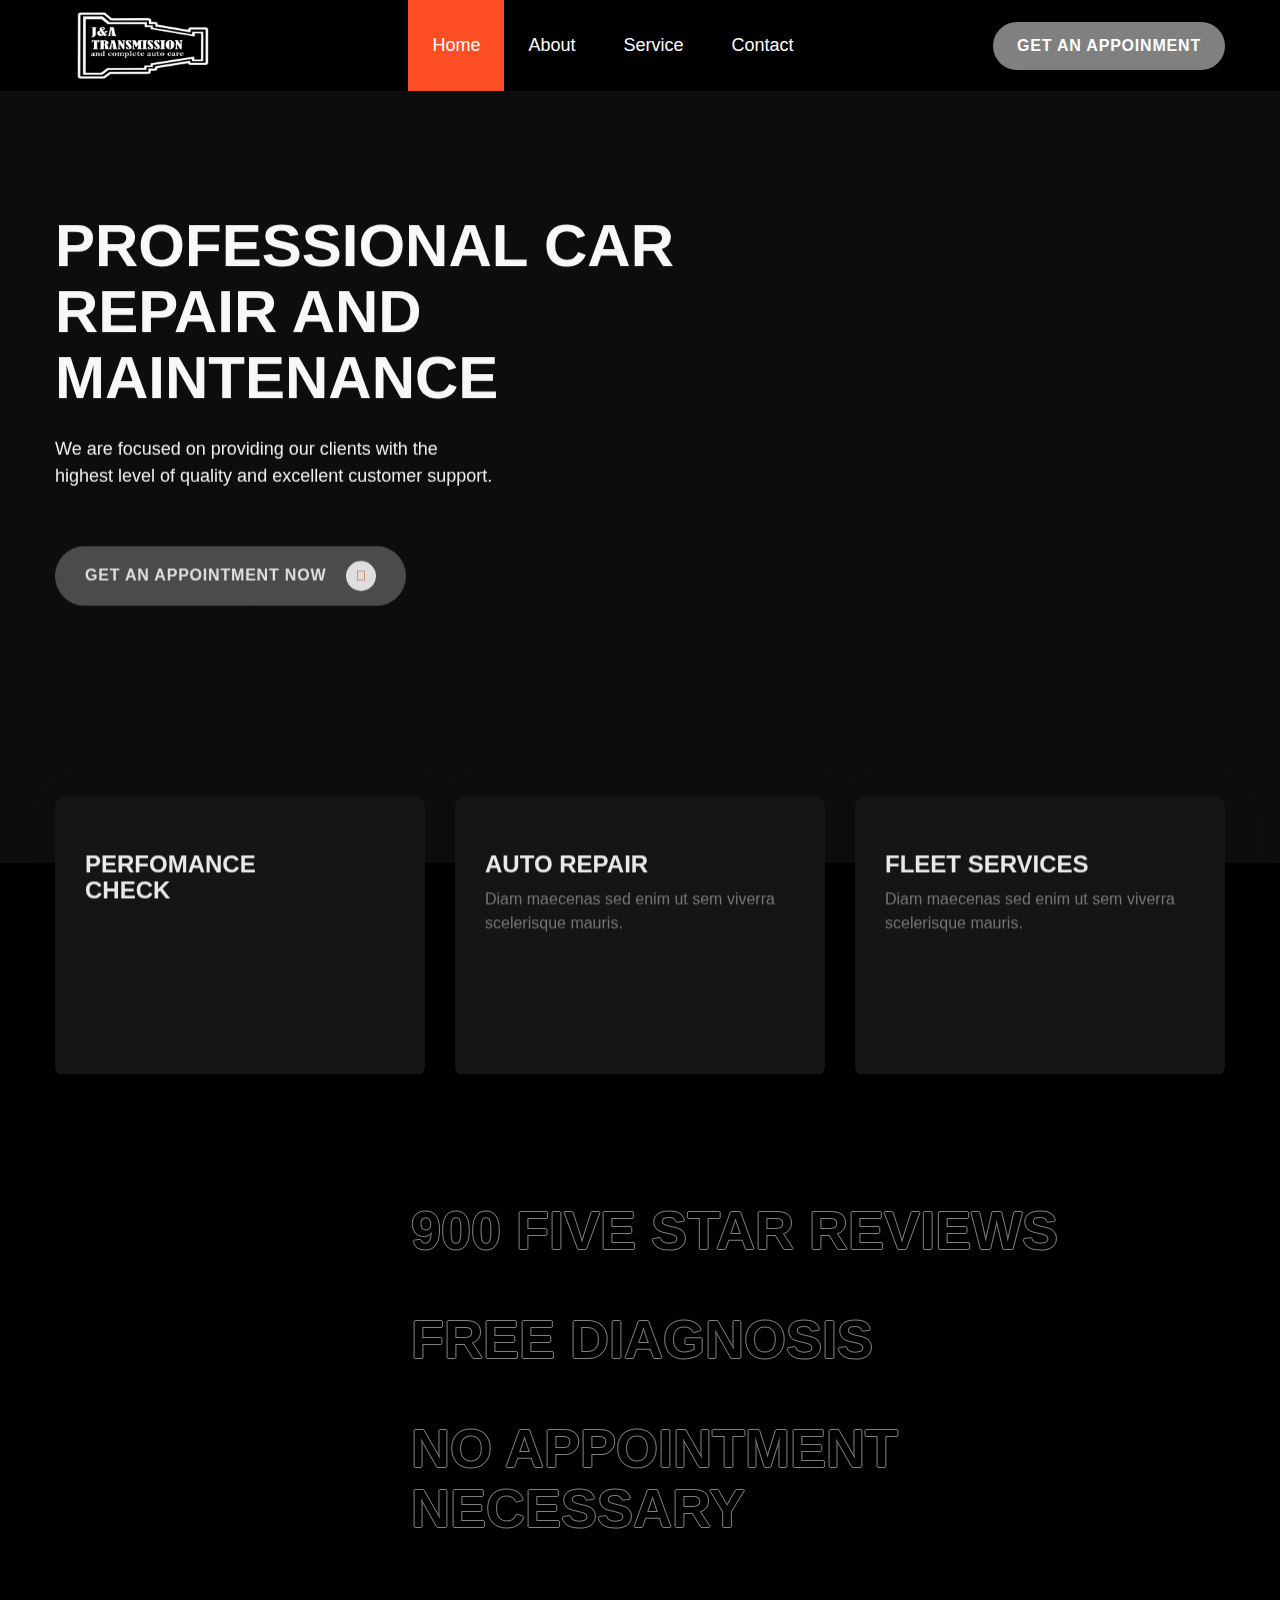
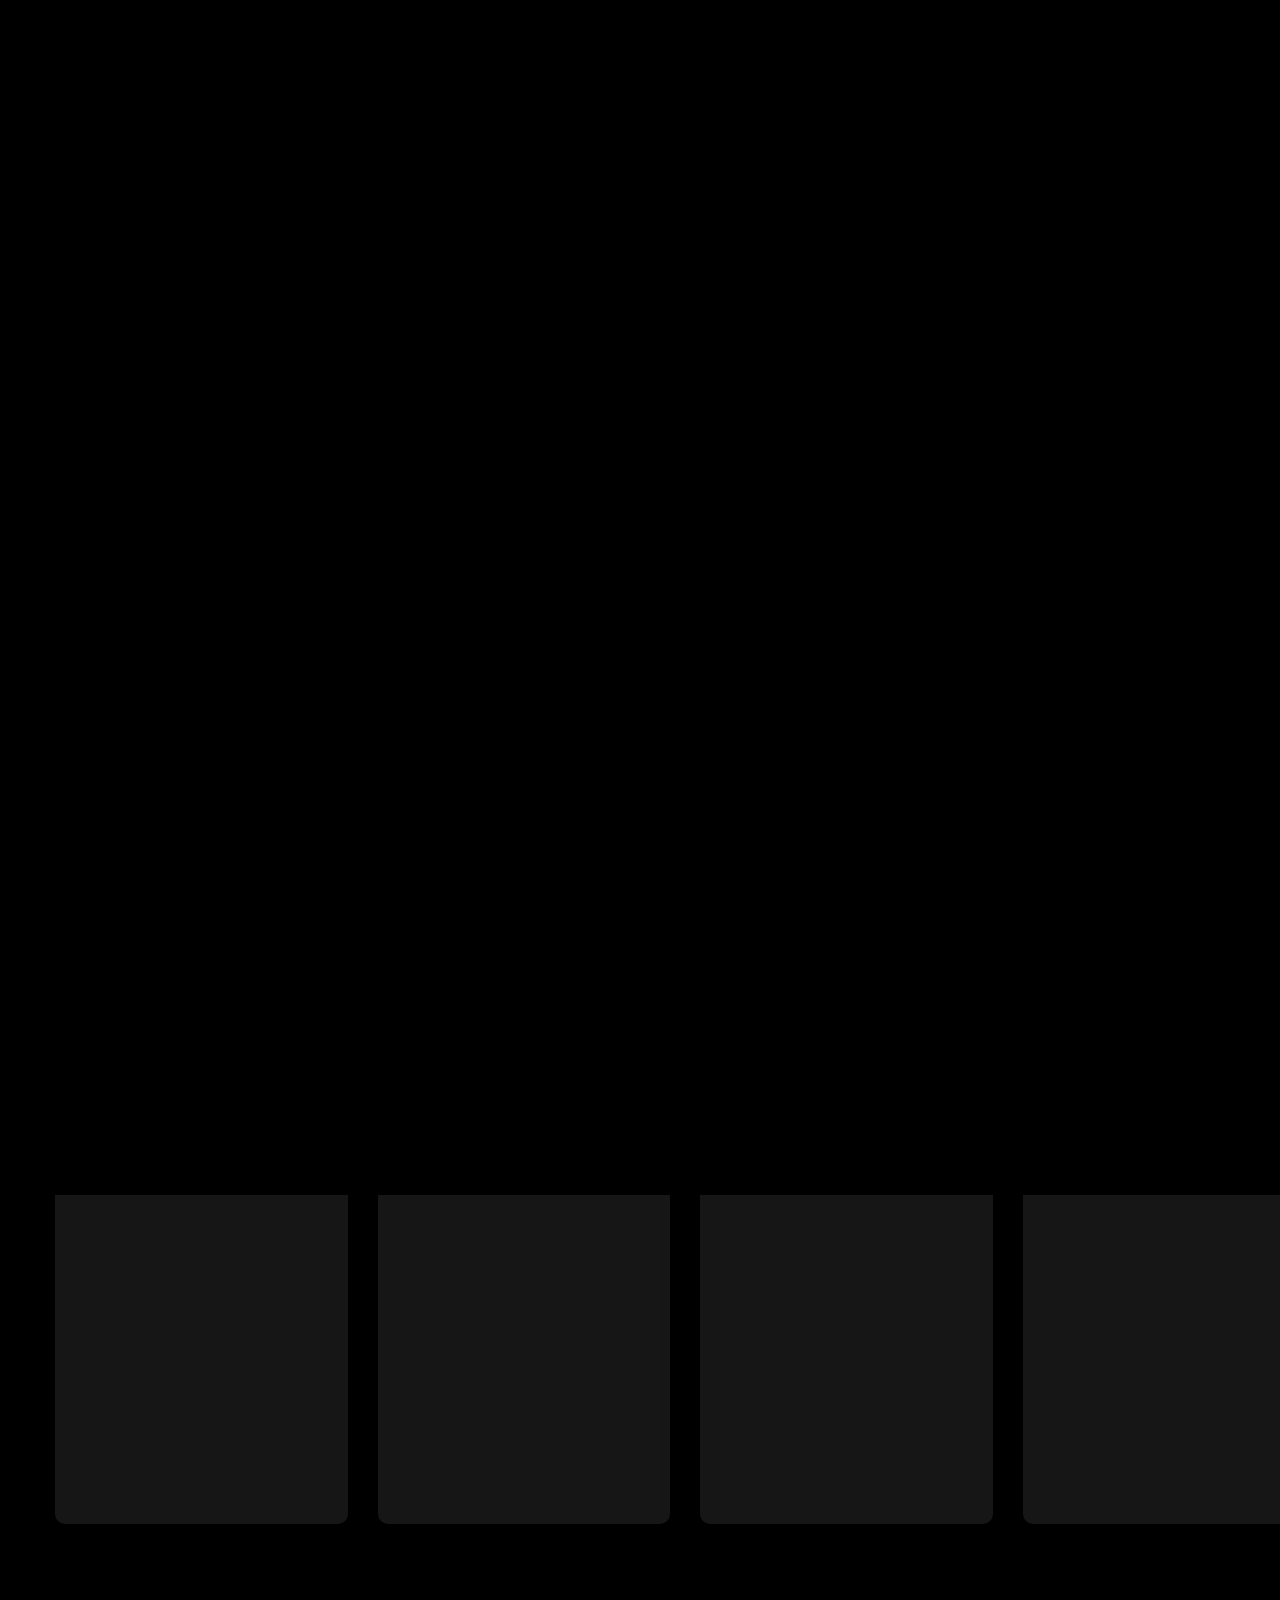
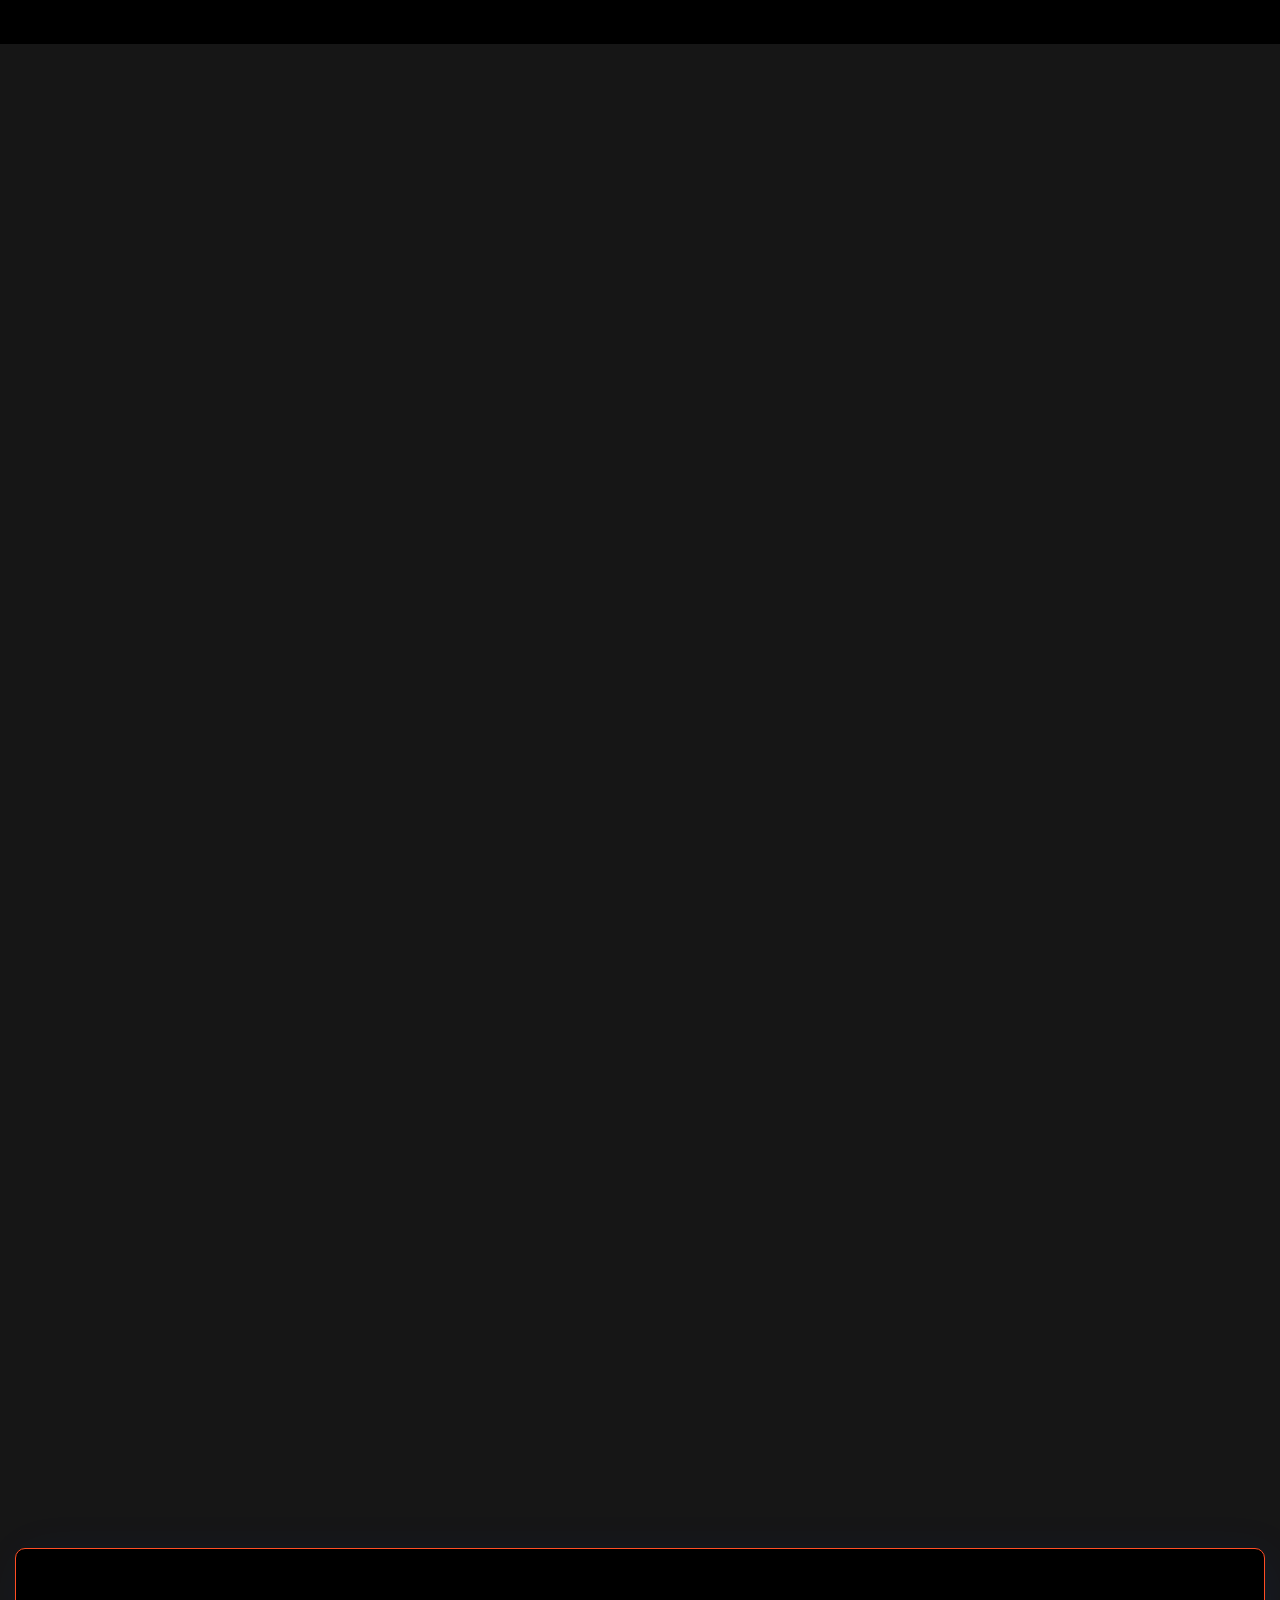
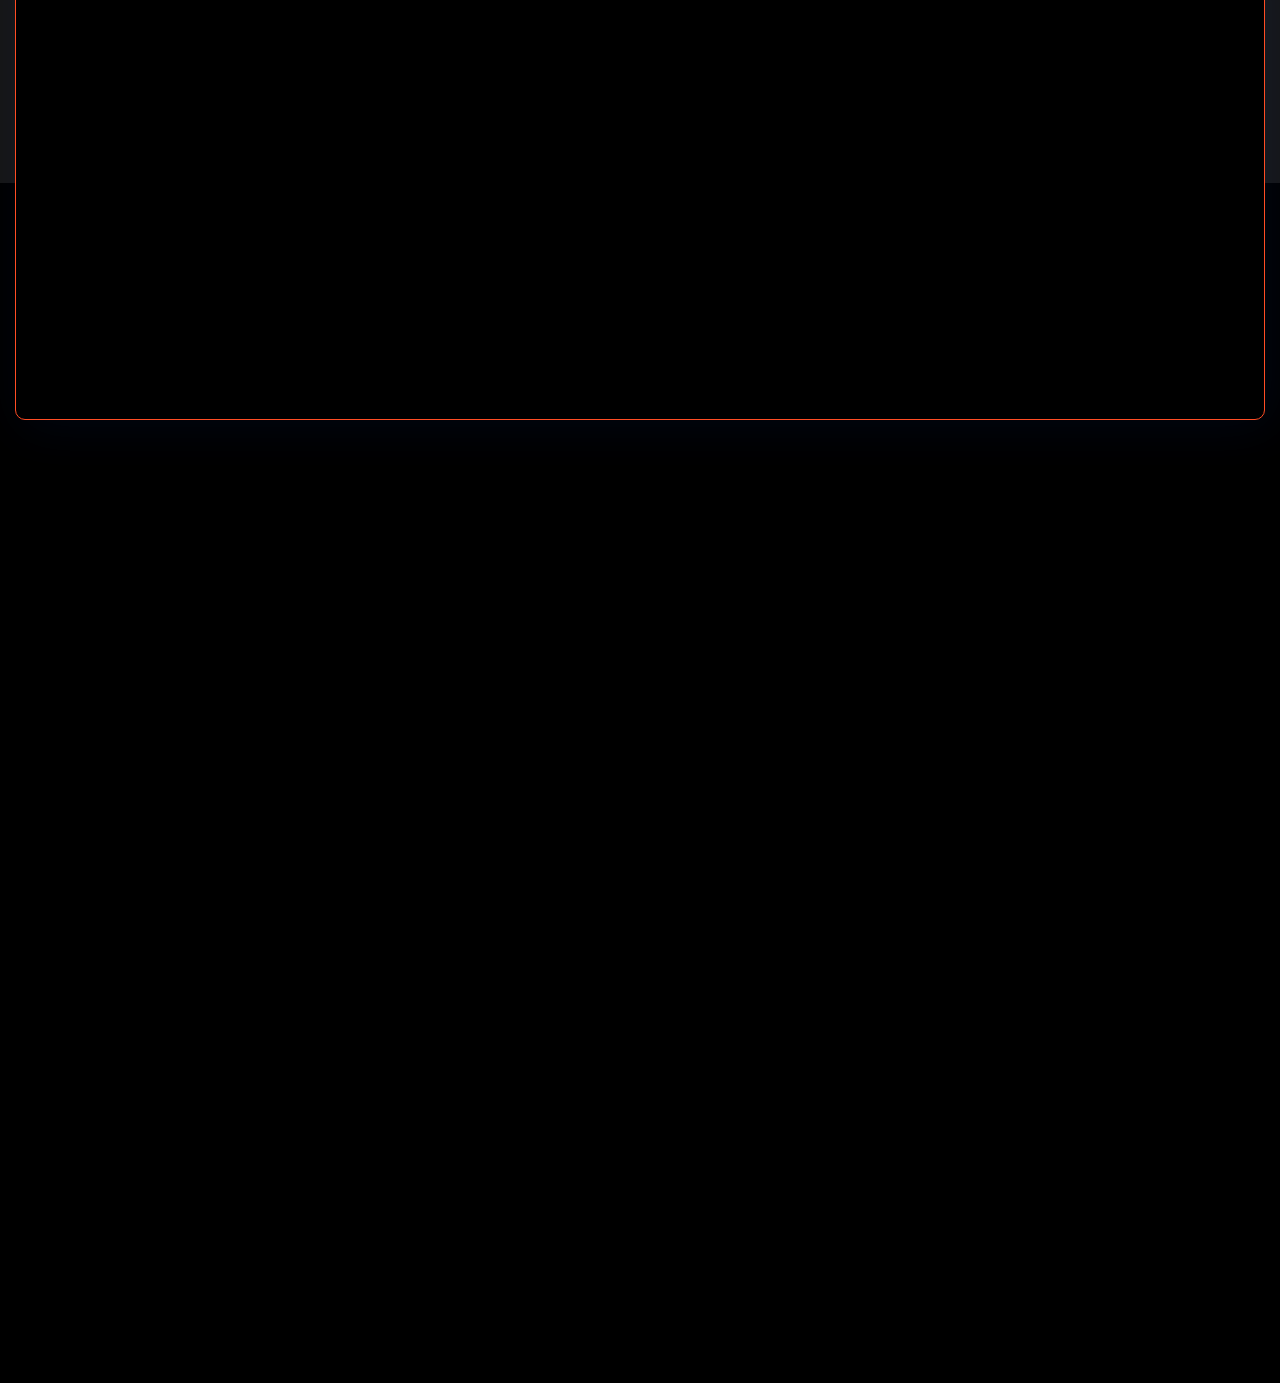
==== index.html @ e31f2f61 "Initial commit" ====
<!DOCTYPE html>

<html data-wf-domain="mechanic-128.webflow.io" data-wf-page="633148302ffcde6c1a5b7f27" data-wf-site="633148302ffcde12c15b7e7d" lang="en">

<head>
    <meta charset="utf-8" />
    <title>J and A Transmission - Your Trusted Auto Shop for Quality Service</title>
    <meta content="j and A Transmission - Your Trusted Auto Shop for Quality Service" property="og:title" />
    <meta content="j and A Transmission - Your Trusted Auto Shop for Quality Service" property="twitter:title" />
    <meta content="width=device-width, initial-scale=1" name="viewport" />

    <link href="assets/css/style.css" rel="stylesheet" type="text/css" />
    <link href="https://fonts.googleapis.com" rel="preconnect" />
    <link href="https://fonts.gstatic.com" rel="preconnect" crossorigin="anonymous" />
    <script src="https://ajax.googleapis.com/ajax/libs/webfont/1.6.26/webfont.js" type="text/javascript"></script>
    <script type="text/javascript">
        WebFont.load({
            google: {
                families: ["Lato:100,100italic,300,300italic,400,400italic,700,700italic,900,900italic", "Oxanium:regular,500,600,700", "Sarabun:regular,500,600,700"]
            }
        });

        
    </script>

    <link rel="shortcut icon" href="assets/img/fav.png" type="image/x-icon">

</head>

<body>
    <div data-animation="over-left" class="navbar-fixed w-nav" data-easing2="ease" data-easing="ease" data-collapse="medium" role="banner" data-no-scroll="1" data-duration="400" data-doc-height="1">
        <div class="nav-container w-container">
            <div class="nav-menu-wrapper"><a href="index.html" aria-current="page" class="brand w-nav-brand w--current"><img src="assets/img/logo.png" loading="lazy" alt="mechanic logo"/></a>
                <nav role="navigation" class="nav-menu w-nav-menu">
                    <div class="tablet-menu">
                      <a href="index.html" class="brand-tablet w-nav-brand"
                        ><img
                          src="assets/img/logo.png"
                          loading="lazy"
                       
                          alt="mechanic logo"
                      /></a>
                      <div class="close-menu-button w-nav-button">
                        <img
                          src="https://assets.website-files.com/633148302ffcde12c15b7e7d/6331aa40be54af5256b53874_Menu%20Close.svg"
                          loading="lazy"
                          alt=""
                          class="nav-close-icon"
                        />
                      </div>
                    </div>
                    <div class="menu-wrap">
                      <a href="index.html" aria-current="page" class="nav-link w-nav-link w--current">Home</a>
                      
                      <a
                        href="about-us.html"
                        
                        class="nav-link w-nav-link "
                        >About</a
                      >
        
                      <a
                      href="our-services.html"
                      
                      class="nav-link w-nav-link "
                      >Service</a
                    >
        
                    <a
                    href="contact-us.html"
                  
                    class="nav-link w-nav-link "
                    >Contact</a
                  >
                   
        
        
                    </div>
                  </nav>
                  <div class="div-block">
                    <div class="header-buttons-wrapper">
                      <a href="tel:(239)555-0108" class="header-number"
                        >(239) 555-0108</a
                      >
        
                      <a
                        href="contact-us.html"
                        class="secondary-button header-btn hidden-on-mobile w-inline-block"
                      >
                        <div>Get an appoinment</div>
                      </a>
                    </div>
    <div class="menu-button w-nav-button"><img src="https://assets.website-files.com/633148302ffcde12c15b7e7d/6331a7dd51d12063d65ac698_Burger%20Menu.svg" loading="lazy" height="16" alt="" class="image-burger" /></div>
    </div>
    </div>
    </div>
    </div>
    <div class="home-banner-section wf-section">
        <div class="base-container w-container">
            <div class="banner-title-wrapper">
                <h1 data-w-id="6c2a4d62-387b-b5e1-9cad-e17c6f21f711" style="opacity:0" class="home-banner-tittle">Professional car repair and maintenance</h1>
                <p data-w-id="c7e82fb2-78d7-215c-7e63-27b842f28f15" style="opacity:0" class="banner-description">We are focused on providing our clients with the highest level of quality and excellent customer support.</p>
                <div class="banner-button-wrap">
                    <a data-w-id="79960868-783d-0474-5d70-4efcbd2c572c" style="opacity:0" href="#" class="primary-button-white banner-button w-inline-block">
                        <div>Get an appointment now</div>
                        <div class="button-arrow-white">
                            <div></div>
                        </div>
                    </a>
                </div>
            </div>
            <div data-w-id="114e525b-5d74-1485-074f-67c610f82405" style="opacity:0" class="banner-logos-wrap"><img src="https://assets.website-files.com/633148302ffcde12c15b7e7d/63621795d095fc1ce9933bdb_automobile.svg" loading="lazy" alt="" class="car-logo" /><img src="https://assets.website-files.com/633148302ffcde12c15b7e7d/63621e66c0f84726b0bc3fbd_Car%20Services%20(1).svg"
                    loading="lazy" alt="" class="car-logo car-service" /><img src="https://assets.website-files.com/633148302ffcde12c15b7e7d/636222666780d4c8fa95ee4c_AutoCar%20Motive.svg" loading="lazy" alt="" class="car-logo" /><img src="https://assets.website-files.com/633148302ffcde12c15b7e7d/636223acc0f84757f3bc6ef4_Cars%20MOT.svg"
                    loading="lazy" alt="" class="car-logo" /></div>
        </div>
    </div>
    <div class="wf-section">
        <div class="base-container w-container">
            <div class="w-dyn-list">
                <div role="list" class="service-cards-wrapper w-dyn-items">
                    <div data-w-id="adeb8fb7-4f2a-33cb-96bd-c4ac4624ead6" style="opacity:0" role="listitem" class="service-card w-dyn-item"><img loading="lazy" style="opacity:0" data-w-id="3f3def7b-946c-508c-bc49-5bc6a1b00aa3" src="https://assets.website-files.com/633148302ffcde4d1f5b7e89/63358a9d94264ec1995d2b81_Perfomance%20Check.svg" alt="" class="service-icon" />
                        <h3
                            data-w-id="968f355e-30c6-5c5a-899a-5d94d226592c" style="opacity:0" class="service-card-title">Perfomance Check</h3>
                            <p data-w-id="3685d965-e57c-8918-9f13-9c71a4b300ab" style="opacity:0">Diam maecenas sed enim ut sem viverra scelerisque mauris.</p>
                            <div class="card-button-wrap">
                                <a data-w-id="7ef5d034-f5c5-7678-1a99-f98a23f4c946" style="opacity:0" href="our-services.html" class="primary-button-white w-inline-block">
                                    <div>Read More</div>
                                    <div class="button-arrow">
                                        <div></div>
                                    </div>
                                </a>
                            </div>
                    </div>
                    <div data-w-id="adeb8fb7-4f2a-33cb-96bd-c4ac4624ead6" style="opacity:0" role="listitem" class="service-card w-dyn-item"><img loading="lazy" style="opacity:0" data-w-id="3f3def7b-946c-508c-bc49-5bc6a1b00aa3" src="https://assets.website-files.com/633148302ffcde4d1f5b7e89/63358aba39acab6a3097e016_Auto%20Repair.svg" alt="" class="service-icon" />
                        <h3 data-w-id="968f355e-30c6-5c5a-899a-5d94d226592c"
                            style="opacity:0" class="service-card-title">Auto Repair</h3>
                        <p data-w-id="3685d965-e57c-8918-9f13-9c71a4b300ab" style="opacity:0">Diam maecenas sed enim ut sem viverra scelerisque mauris.</p>
                        <div class="card-button-wrap">
                            <a data-w-id="7ef5d034-f5c5-7678-1a99-f98a23f4c946" style="opacity:0" href="our-services.html" class="primary-button-white w-inline-block">
                                <div>Read More</div>
                                <div class="button-arrow">
                                    <div></div>
                                </div>
                            </a>
                        </div>
                    </div>
                    <div data-w-id="adeb8fb7-4f2a-33cb-96bd-c4ac4624ead6" style="opacity:0" role="listitem" class="service-card w-dyn-item"><img loading="lazy" style="opacity:0" data-w-id="3f3def7b-946c-508c-bc49-5bc6a1b00aa3" src="https://assets.website-files.com/633148302ffcde4d1f5b7e89/63358adeb0ef10dd74f56295_Fleet%20Services.svg" alt="" class="service-icon" />
                        <h3
                            data-w-id="968f355e-30c6-5c5a-899a-5d94d226592c" style="opacity:0" class="service-card-title">Fleet Services</h3>
                            <p data-w-id="3685d965-e57c-8918-9f13-9c71a4b300ab" style="opacity:0">Diam maecenas sed enim ut sem viverra scelerisque mauris.</p>
                            <div class="card-button-wrap">
                                <a data-w-id="7ef5d034-f5c5-7678-1a99-f98a23f4c946" style="opacity:0" href="our-services.html" class="primary-button-white w-inline-block">
                                    <div>Read More</div>
                                    <div class="button-arrow">
                                        <div></div>
                                    </div>
                                </a>
                            </div>
                    </div>
                </div>
            </div>
        </div>
    </div>
    <div class="section wf-section">
        <div class="base-container w-container">
            <div class="why-us-wrapper">
                <div class="why-us-content">
                    <div class="title-wrapper">
                        <h2 data-w-id="e311a632-419e-d889-27e9-792c5bb8f890" style="opacity:0">Why us?</h2>
                        <p data-w-id="f0da71b6-b920-861c-f248-19627dc3cfc4" style="opacity:0" class="paragraph-large">All Mechanic 128 workshops employ the latest test techniques and digital information systems. This ideal combination ensures systematic vehicle diagnosis and qualified repair work.</p>
                    </div>
                    <a data-w-id="94c7fa44-0edb-1263-c1a1-30ab07b6d3a5" style="opacity:0" href="about.html" class="primary-button w-inline-block">
                        <div>View More</div>
                        <div class="button-arrow">
                            <div></div>
                        </div>
                    </a>
                </div>
                <div class="why-us-text">
                    <div data-hover="false" data-delay="0" class="home-dropdown w-dropdown">
                        <div class="dropdown-toggle w-dropdown-toggle">
                            <div class="hidden w-icon-dropdown-toggle"></div>
                            <div class="dropdown-text">900 Five Star Reviews</div>
                        </div>
                        <nav class="dropdown-list w-dropdown-list">
                            <p data-w-id="4f0be653-cf50-55cf-e4fb-565e1fa3849a" style="opacity:0" class="paragraph-large mt-20">Our auto shop technicians are dedicated to helping you get back on the road. Zero risks with warranty. Get fair and transparent estimates!</p>
                        </nav>
                    </div>
                    <div data-hover="false" data-delay="0" class="home-dropdown w-dropdown">
                        <div class="dropdown-toggle w-dropdown-toggle">
                            <div class="hidden w-icon-dropdown-toggle"></div>
                            <div class="dropdown-text">Free Diagnosis</div>
                        </div>
                        <nav class="dropdown-list w-dropdown-list">
                            <p data-w-id="ff4181dc-6a9f-74e3-61c7-aa326e8d3a12" style="opacity:0" class="paragraph-large mt-20">Regular quality checks make sure our standards are maintained. These form the basis for our efforts to carry on improving – with particular emphasis on training and qualifications.</p>
                        </nav>
                    </div>
                    <div data-hover="false" data-delay="0" class="home-dropdown w-dropdown">
                        <div class="dropdown-toggle w-dropdown-toggle">
                            <div class="hidden w-icon-dropdown-toggle"></div>
                            <div class="dropdown-text">No Appointment Necessary</div>
                        </div>
                        <nav class="dropdown-list w-dropdown-list">
                            <p data-w-id="3f482d63-b1c1-dc96-7864-6ae98b33345a" style="opacity:0" class="paragraph-large mt-20">Enjoy the benefits of quick, precise fault diagnosis.</p>
                        </nav>
                    </div>
                </div>
            </div>
        </div>
    </div>
    <div class="wf-section">
        <div class="base-container w-container">
            <div class="home-video-container">
                <a href="#" data-w-id="5d4308b4-2e20-cb2a-6c28-deec8a4f6370" style="opacity:0" class="home-video-wrapper w-inline-block w-lightbox">
                    <div class="play-button-icon"></div>
                    <div class="play-button"></div>
                    <div class="play-button-hover"></div>
                    <script type="application/json" class="w-json">
                        {
                            "items": [{
                                "url": "https://www.youtube.com/watch?v=KGg5cIjHQiw",
                                "originalUrl": "https://www.youtube.com/watch?v=KGg5cIjHQiw",
                                "width": 940,
                                "height": 528,
                                "thumbnailUrl": "https://i.ytimg.com/vi/KGg5cIjHQiw/hqdefault.jpg",
                                "html": "<iframe class=\"embedly-embed\" src=\"//cdn.embedly.com/widgets/media.html?src=https%3A%2F%2Fwww.youtube.com%2Fembed%2FKGg5cIjHQiw%3Ffeature%3Doembed&display_name=YouTube&url=https%3A%2F%2Fwww.youtube.com%2Fwatch%3Fv%3DKGg5cIjHQiw&image=https%3A%2F%2Fi.ytimg.com%2Fvi%2FKGg5cIjHQiw%2Fhqdefault.jpg&key=96f1f04c5f4143bcb0f2e68c87d65feb&type=text%2Fhtml&schema=youtube\" width=\"940\" height=\"528\" scrolling=\"no\" title=\"YouTube embed\" frameborder=\"0\" allow=\"autoplay; fullscreen\" allowfullscreen=\"true\"></iframe>",
                                "type": "video"
                            }],
                            "group": ""
                        }
                    </script>
                </a>
            </div>
        </div>
    </div>
    <div class="section wf-section">
        <div class="base-container w-container">
            <h2 data-w-id="af2defce-db0b-cbb0-d3c6-3a59f55bc83c" style="opacity:0" class="text-center">Services</h2>
            <div class="service-numbers-list">
                <div class="service-number-item">
                    <div data-w-id="9aceab95-e471-5e85-2990-97ae504db7e0" style="opacity:0" class="service-number">
                        <h3 class="circle-number">1</h3>
                        <div class="number-circle big"></div>
                        <div class="number-circle medium"></div>
                        <div class="number-circle"></div>
                    </div>
                    <div class="service-number-text">
                        <h3 data-w-id="abe2a5f5-e511-2d2e-5f77-cb4e7898c75b" style="opacity:0" class="primary-text">Inspection</h3>
                        <p data-w-id="e425feff-732f-d97f-db6c-84ad8ad94166" style="opacity:0" class="service-number-paragraph">We can provide professional servicing and maintenance work with no loss of manufacturer warranty coverage. </p>
                    </div>
                </div>
                <div class="service-number-item">
                    <div data-w-id="968acfc6-08c1-9c5c-d8cd-8f7af06a483b" style="opacity:0" class="service-number">
                        <h3 class="circle-number">2</h3>
                        <div class="number-circle big"></div>
                        <div class="number-circle medium"></div>
                        <div class="number-circle"></div>
                    </div>
                    <div class="service-number-text">
                        <h3 data-w-id="968acfc6-08c1-9c5c-d8cd-8f7af06a4842" style="opacity:0" class="primary-text">Diagnostic</h3>
                        <p data-w-id="968acfc6-08c1-9c5c-d8cd-8f7af06a4844" style="opacity:0" class="service-number-paragraph">A computerized car diagnostic check from Mechanic 128 will give you a true picture of how your vehicle is running.</p>
                    </div>
                </div>
                <div class="service-number-item">
                    <div data-w-id="0419bf4e-a6d2-5c73-1947-a7d244397ae6" style="opacity:0" class="service-number">
                        <h3 class="circle-number">3</h3>
                        <div class="number-circle big"></div>
                        <div class="number-circle medium"></div>
                        <div class="number-circle"></div>
                    </div>
                    <div class="service-number-text">
                        <h3 data-w-id="0419bf4e-a6d2-5c73-1947-a7d244397aed" style="opacity:0" class="primary-text">Upgrades</h3>
                        <p data-w-id="0419bf4e-a6d2-5c73-1947-a7d244397aef" style="opacity:0" class="service-number-paragraph">Rather than sending your car for a basic service, ask Mechanic 128 for a thorough multi-point check and upgrade your car.</p>
                    </div>
                </div><img src="https://assets.website-files.com/633148302ffcde12c15b7e7d/6332c9cbc0d39411d485cc51_Dashed%20Line.svg" loading="lazy" alt="" class="dashed-line-left" /><img src="https://assets.website-files.com/633148302ffcde12c15b7e7d/6332c9cbc0d39411d485cc51_Dashed%20Line.svg"
                    loading="lazy" alt="" class="dashed-line-right" /></div>
            <div class="w-dyn-list">
                <div role="list" class="services-list w-dyn-items">
                    <div role="listitem" class="home-service-item w-dyn-item"><a href="/services/schedule" class="w-inline-block"><img style="opacity:0" loading="lazy" width="549" src="https://assets.website-files.com/633148302ffcde4d1f5b7e89/6332ebc86a45eb5f1ffe2b8e_Schedule.jpg" data-w-id="b65da2a9-7140-a7cb-7198-01f02425fe43" alt="Schedule" class="service-image"/></a>
                        <div
                            class="service-content">
                            <a href="/services/schedule" class="service-heading-link w-inline-block">
                                <h3 data-w-id="fd07b448-4ba3-d958-34f6-dcf483a23f72" style="opacity:0" class="service-heading">Schedule</h3>
                            </a>
                            <p data-w-id="37c3159f-dded-8a15-05f0-a0f60e8775cc" style="opacity:0" class="mt-10">Diam maecenas sed enim ut sem viverra scelerisque mauris.</p><a data-w-id="630fa6aa-b910-1964-c1fb-7411f54115ea" style="opacity:0" href="/services/schedule" class="service-link">Learn more</a></div>
                </div>
                <div role="listitem" class="home-service-item w-dyn-item"><a href="/services/engine" class="w-inline-block"><img style="opacity:0" loading="lazy" width="549" src="https://assets.website-files.com/633148302ffcde4d1f5b7e89/6332ec479245574d732d75df_Engine.jpg" data-w-id="b65da2a9-7140-a7cb-7198-01f02425fe43" alt="Engine" class="service-image"/></a>
                    <div
                        class="service-content">
                        <a href="/services/engine" class="service-heading-link w-inline-block">
                            <h3 data-w-id="fd07b448-4ba3-d958-34f6-dcf483a23f72" style="opacity:0" class="service-heading">Engine</h3>
                        </a>
                        <p data-w-id="37c3159f-dded-8a15-05f0-a0f60e8775cc" style="opacity:0" class="mt-10">Diam maecenas sed enim ut sem viverra scelerisque mauris.</p><a data-w-id="630fa6aa-b910-1964-c1fb-7411f54115ea" style="opacity:0" href="/services/engine" class="service-link">Learn more</a></div>
            </div>
            <div role="listitem" class="home-service-item w-dyn-item"><a href="/services/painting" class="w-inline-block"><img style="opacity:0" loading="lazy" width="549" src="https://assets.website-files.com/633148302ffcde4d1f5b7e89/6332ed2b95edae79e6238064_Painting.jpg" data-w-id="b65da2a9-7140-a7cb-7198-01f02425fe43" alt="Painting" class="service-image"/></a>
                <div
                    class="service-content">
                    <a href="/services/painting" class="service-heading-link w-inline-block">
                        <h3 data-w-id="fd07b448-4ba3-d958-34f6-dcf483a23f72" style="opacity:0" class="service-heading">Painting</h3>
                    </a>
                    <p data-w-id="37c3159f-dded-8a15-05f0-a0f60e8775cc" style="opacity:0" class="mt-10">Diam maecenas sed enim ut sem viverra scelerisque mauris.</p><a data-w-id="630fa6aa-b910-1964-c1fb-7411f54115ea" style="opacity:0" href="/services/painting" class="service-link">Learn more</a></div>
        </div>
        <div role="listitem" class="home-service-item w-dyn-item"><a href="/services/detailing" class="w-inline-block"><img style="opacity:0" loading="lazy" width="549" src="https://assets.website-files.com/633148302ffcde4d1f5b7e89/6332ed5f9ed4f5ec134e19fa_Detailing.jpg" data-w-id="b65da2a9-7140-a7cb-7198-01f02425fe43" alt="Detailing" class="service-image"/></a>
            <div
                class="service-content">
                <a href="/services/detailing" class="service-heading-link w-inline-block">
                    <h3 data-w-id="fd07b448-4ba3-d958-34f6-dcf483a23f72" style="opacity:0" class="service-heading">Detailing</h3>
                </a>
                <p data-w-id="37c3159f-dded-8a15-05f0-a0f60e8775cc" style="opacity:0" class="mt-10">Diam maecenas sed enim ut sem viverra scelerisque mauris.</p><a data-w-id="630fa6aa-b910-1964-c1fb-7411f54115ea" style="opacity:0" href="/services/detailing" class="service-link">Learn more</a></div>
    </div>
    </div>
    </div>
    </div>
    </div>
    <div class="section dark-background wf-section">
        <div class="base-container w-container">
            <div class="home-faq-wrapper">
                <div class="home-faq-content">
                    <div class="banner-title-wrapper">
                        <h2 data-w-id="b295b266-2ea3-7c1a-8c69-cce3578d1498" style="opacity:0">FAQ’S &amp; News</h2>
                        <p data-w-id="08f16ed8-cedd-01c1-faba-997a340fbefe" style="opacity:0" class="paragraph-large text-white">Customer satisfaction is the measure of our success. Our unique service promises mean a commitment to finding the best possible solution to any problem.</p>
                    </div><img src="https://assets.website-files.com/633148302ffcde12c15b7e7d/6332f2a4fe46ca5359f0b0da_Retro%20Car.jpg" loading="lazy" width="780" style="opacity:0" data-w-id="9f294a1d-9af0-a965-992c-d332fe853a61" alt="retro car" class="faq-image"
                    /></div>
                <div class="accordion-wrap-one-column">
                    <div data-hover="false" data-delay="0" data-w-id="4cdc1a4e-1736-f5d6-31ac-92ac815d49c6" style="opacity:0" class="accordion-item w-dropdown">
                        <div class="accordion-toggle w-dropdown-toggle">
                            <h3 style="color:rgb(255,255,255)" class="accordion-title">How long will it take to fix my car?</h3>
                            <div style="color:rgb(255,255,255);-webkit-transform:translate3d(0, 0, 0) scale3d(1, 1, 1) rotateX(null) rotateY(null) rotateZ(0deg) skew(0, 0);-moz-transform:translate3d(0, 0, 0) scale3d(1, 1, 1) rotateX(null) rotateY(null) rotateZ(0deg) skew(0, 0);-ms-transform:translate3d(0, 0, 0) scale3d(1, 1, 1) rotateX(null) rotateY(null) rotateZ(0deg) skew(0, 0);transform:translate3d(0, 0, 0) scale3d(1, 1, 1) rotateX(null) rotateY(null) rotateZ(0deg) skew(0, 0);transform-style:preserve-3d"
                                class="accordion-icon"></div>
                        </div>
                        <nav style="height:0px" class="accordion-list w-dropdown-list">
                            <p class="accordion-list-content">Your car might need service for a multitude of reasons from any assortment of low fluids, worn brake linings, or component malfunctions. Depending on what the issue is, it could be fixed in a day or take over 1 week for a major
                                job. Once we diagnose your car, we will be able to give you a better estimate for how long the repair will take.</p>
                        </nav>
                    </div>
                    <div data-hover="false" data-delay="0" data-w-id="4cdc1a4e-1736-f5d6-31ac-92ac815d49cf" style="opacity:0" class="accordion-item w-dropdown">
                        <div class="accordion-toggle w-dropdown-toggle">
                            <h3 style="color:rgb(255,255,255)" class="accordion-title">Do I need to make an appointment?</h3>
                            <div style="color:rgb(255,255,255);-webkit-transform:translate3d(0, 0, 0) scale3d(1, 1, 1) rotateX(null) rotateY(null) rotateZ(0deg) skew(0, 0);-moz-transform:translate3d(0, 0, 0) scale3d(1, 1, 1) rotateX(null) rotateY(null) rotateZ(0deg) skew(0, 0);-ms-transform:translate3d(0, 0, 0) scale3d(1, 1, 1) rotateX(null) rotateY(null) rotateZ(0deg) skew(0, 0);transform:translate3d(0, 0, 0) scale3d(1, 1, 1) rotateX(null) rotateY(null) rotateZ(0deg) skew(0, 0);transform-style:preserve-3d"
                                class="accordion-icon"></div>
                        </div>
                        <nav style="height:0px" class="accordion-list w-dropdown-list">
                            <p class="accordion-list-content">It is highly recommended that you make an appointment. We are an independent auto repair center and we pride ourselves on our quality work and stellar reviews. We might be completely booked and not be able to get to your car
                                right away. For that reason, we recommend making an appointment or calling ahead.</p>
                        </nav>
                    </div>
                    <div data-hover="false" data-delay="0" data-w-id="4cdc1a4e-1736-f5d6-31ac-92ac815d49d8" style="opacity:0" class="accordion-item w-dropdown">
                        <div class="accordion-toggle w-dropdown-toggle">
                            <h3 style="color:rgb(255,255,255)" class="accordion-title">Do you have a warranty?</h3>
                            <div style="color:rgb(255,255,255);-webkit-transform:translate3d(0, 0, 0) scale3d(1, 1, 1) rotateX(null) rotateY(null) rotateZ(0deg) skew(0, 0);-moz-transform:translate3d(0, 0, 0) scale3d(1, 1, 1) rotateX(null) rotateY(null) rotateZ(0deg) skew(0, 0);-ms-transform:translate3d(0, 0, 0) scale3d(1, 1, 1) rotateX(null) rotateY(null) rotateZ(0deg) skew(0, 0);transform:translate3d(0, 0, 0) scale3d(1, 1, 1) rotateX(null) rotateY(null) rotateZ(0deg) skew(0, 0);transform-style:preserve-3d"
                                class="accordion-icon"></div>
                        </div>
                        <nav style="height:0px" class="accordion-list w-dropdown-list">
                            <p class="accordion-list-content">Yes, we certainly do. Our warranty is 2 years or 24,000 miles and covers you nationwide! We are proud to stand behind our work.</p>
                        </nav>
                    </div>
                    <div data-hover="false" data-delay="0" data-w-id="4cdc1a4e-1736-f5d6-31ac-92ac815d49e1" style="opacity:0" class="accordion-item w-dropdown">
                        <div class="accordion-toggle w-dropdown-toggle">
                            <h3 style="color:rgb(255,255,255)" class="accordion-title">Do you do complete auto restorations?</h3>
                            <div style="color:rgb(255,255,255);-webkit-transform:translate3d(0, 0, 0) scale3d(1, 1, 1) rotateX(null) rotateY(null) rotateZ(0deg) skew(0, 0);-moz-transform:translate3d(0, 0, 0) scale3d(1, 1, 1) rotateX(null) rotateY(null) rotateZ(0deg) skew(0, 0);-ms-transform:translate3d(0, 0, 0) scale3d(1, 1, 1) rotateX(null) rotateY(null) rotateZ(0deg) skew(0, 0);transform:translate3d(0, 0, 0) scale3d(1, 1, 1) rotateX(null) rotateY(null) rotateZ(0deg) skew(0, 0);transform-style:preserve-3d"
                                class="accordion-icon"></div>
                        </div>
                        <nav style="height:0px" class="accordion-list w-dropdown-list">
                            <p class="accordion-list-content">Yes, we have a complete body shop and do restore classic and vintage cars. Contact us to tell us about your project car today!</p>
                        </nav>
                    </div>
                    <div data-hover="false" data-delay="0" data-w-id="cabcce68-b339-b627-1836-0835d5998687" style="opacity:0" class="accordion-item last-faq w-dropdown">
                        <div class="accordion-toggle w-dropdown-toggle">
                            <h3 style="color:rgb(255,255,255)" class="accordion-title">Can you do a full technical inspection of the car?</h3>
                            <div style="color:rgb(255,255,255);-webkit-transform:translate3d(0, 0, 0) scale3d(1, 1, 1) rotateX(null) rotateY(null) rotateZ(0deg) skew(0, 0);-moz-transform:translate3d(0, 0, 0) scale3d(1, 1, 1) rotateX(null) rotateY(null) rotateZ(0deg) skew(0, 0);-ms-transform:translate3d(0, 0, 0) scale3d(1, 1, 1) rotateX(null) rotateY(null) rotateZ(0deg) skew(0, 0);transform:translate3d(0, 0, 0) scale3d(1, 1, 1) rotateX(null) rotateY(null) rotateZ(0deg) skew(0, 0);transform-style:preserve-3d"
                                class="accordion-icon"></div>
                        </div>
                        <nav style="height:0px" class="accordion-list w-dropdown-list">
                            <p class="accordion-list-content">Yes, you can get a full MOT with us, you don&#x27;t even need to worry about additional purchases, as you can buy all MOT materials in our store</p>
                        </nav>
                    </div>
                </div>
            </div>
        </div>
    </div>
    <div class="team-section wf-section">
        <div class="base-container w-container">
            <h2 data-w-id="daf65ea3-7921-12a0-8438-42cef1ecc979" style="opacity:0">Meet our specialists</h2>
            <div class="team-wrapper">
                <div class="team-member"><img class="team-image" src="https://assets.website-files.com/633148302ffcde12c15b7e7d/634024578fad3649f5625ec6_BROOKLYN%20SIMMONS.jpg" width="575" alt="Brooklyn" style="opacity:0" sizes="(max-width: 767px) 94vw, (max-width: 991px) 46vw, (max-width: 1279px) 22vw, 270px"
                        data-w-id="990fb9c4-04fb-9324-bed9-9356e73320de" loading="lazy" srcset="https://assets.website-files.com/633148302ffcde12c15b7e7d/634024578fad3649f5625ec6_BROOKLYN%20SIMMONS-p-500.jpg 500w, https://assets.website-files.com/633148302ffcde12c15b7e7d/634024578fad3649f5625ec6_BROOKLYN%20SIMMONS.jpg 800w"
                    />
                    <h3 data-w-id="6ff4ecd7-6581-6f2b-71bb-9fbead8ef4b0" style="opacity:0" class="team-name">Brooklyn Simmons</h3>
                    <p data-w-id="9b3f987a-c7d7-a031-37bc-f41e45ecd79f" style="opacity:0" class="team-position">Founder of Carly</p>
                </div>
                <div class="team-member"><img class="team-image" src="https://assets.website-files.com/633148302ffcde12c15b7e7d/63401e95fdbdb4310cbeceac_GUY%20HAWKINS.jpg" width="617" alt="Guy" style="opacity:0" sizes="(max-width: 767px) 94vw, (max-width: 991px) 46vw, (max-width: 1279px) 22vw, 270px"
                        data-w-id="dc19c384-7337-2686-03dc-9bb07fbdabf8" loading="lazy" srcset="https://assets.website-files.com/633148302ffcde12c15b7e7d/63401e95fdbdb4310cbeceac_GUY%20HAWKINS-p-500.jpg 500w, https://assets.website-files.com/633148302ffcde12c15b7e7d/63401e95fdbdb4310cbeceac_GUY%20HAWKINS.jpg 1000w"
                    />
                    <h3 data-w-id="dc19c384-7337-2686-03dc-9bb07fbdabf9" style="opacity:0" class="team-name">Guy Hawkins</h3>
                    <p data-w-id="dc19c384-7337-2686-03dc-9bb07fbdabfb" style="opacity:0" class="team-position">Main Mechanic</p>
                </div>
                <div class="team-member"><img src="https://assets.website-files.com/633148302ffcde12c15b7e7d/634023534bbe083c9b6241eb_ROBERT%20FOX.jpg" loading="lazy" width="586" style="opacity:0" data-w-id="5992544b-a93a-6612-2923-ed5d76a166f2" alt="robert" class="team-image"
                    />
                    <h3 data-w-id="5992544b-a93a-6612-2923-ed5d76a166f3" style="opacity:0" class="team-name">Robert Fox</h3>
                    <p data-w-id="5992544b-a93a-6612-2923-ed5d76a166f5" style="opacity:0" class="team-position">Mechanic</p>
                </div>
                <div class="team-member"><img class="team-image" src="https://assets.website-files.com/633148302ffcde12c15b7e7d/63401a6bb2c39e0fe0efe46e_Jacob%20Jones.jpg" width="617" alt="Jacob" style="opacity:0" sizes="(max-width: 767px) 94vw, (max-width: 991px) 46vw, (max-width: 1279px) 22vw, 270px"
                        data-w-id="81c7cfdf-782c-44ac-5c10-eecf99a769ea" loading="lazy" srcset="https://assets.website-files.com/633148302ffcde12c15b7e7d/63401a6bb2c39e0fe0efe46e_Jacob%20Jones-p-500.jpg 500w, https://assets.website-files.com/633148302ffcde12c15b7e7d/63401a6bb2c39e0fe0efe46e_Jacob%20Jones.jpg 1000w"
                    />
                    <h3 data-w-id="81c7cfdf-782c-44ac-5c10-eecf99a769eb" style="opacity:0" class="team-name">Jacob Jones</h3>
                    <p data-w-id="81c7cfdf-782c-44ac-5c10-eecf99a769ed" style="opacity:0" class="team-position">Mechanic</p>
                </div>
            </div>
        </div>
    </div>
    <div class="wf-section">
        <div class="testimonials-container w-container">
            <div data-delay="4000" data-animation="cross" class="testimonials-slider home w-slider" data-autoplay="false" data-easing="ease" data-hide-arrows="false" data-disable-swipe="false" data-autoplay-limit="0" data-nav-spacing="3" data-duration="500"
                data-infinite="true">
                <div class="w-slider-mask">
                    <div class="testimonials-slide-item w-slide">
                        <div class="testimonial-slide-container">
                            <div class="slider-image-container"><img src="https://assets.website-files.com/633148302ffcde12c15b7e7d/6333e721112be70f791cad9b_Kristin%20Watson.jpg" loading="lazy" height="" style="opacity:0" data-w-id="8259b0bd-5a2a-583f-78a0-76a9c6e35af2" alt="man" class="home-3-slide-image"
                                /></div>
                            <div class="slider-content-container">
                                <h2 data-w-id="8259b0bd-5a2a-583f-78a0-76a9c6e35af4" style="opacity:0">What Our customers say</h2>
                                <p data-w-id="8259b0bd-5a2a-583f-78a0-76a9c6e35af6" style="opacity:0" class="testimonial">It’s such a pleasure dealing with them. Everything is so convenient. They do the job efficiently, and timely, and charge exactly what they said they would. I stopped going to the dealership because I never got such good
                                    service from them. I was very happy with the work completed by Mechanic 128.</p>
                                <div class="slider-testimonials-author">
                                    <h3 data-w-id="ac0da211-dcfc-9493-3e9c-95f8bd1d60cc" style="opacity:0" class="primary-text">Kristin Watson</h3>
                                    <p data-w-id="6c99da93-e518-b15b-b482-22e2c8dfa170" style="opacity:0">F1 Racer</p>
                                </div>
                            </div>
                        </div>
                    </div>
                    <div class="testimonials-slide-item w-slide">
                        <div class="testimonial-slide-container">
                            <div class="slider-image-container"><img src="https://assets.website-files.com/633148302ffcde12c15b7e7d/6333e9386e0fe8f121b8771e_Brandon%20Renzo.jpg" loading="lazy" height="" alt="man" class="home-3-slide-image" /></div>
                            <div class="slider-content-container">
                                <h2>What Our customers say</h2>
                                <p class="testimonial">“Lorem ipsum dolor sit amet, consectetur adipiscing elit. Donec sed ornare nunc tellus fermentum, amet curabitur lacus. Sit aenean vitae pellentesque consectetur condimentum lorem aliquam lacus vulputate. Integer facilisi
                                    amet turpis velit aliquet gravida odio. Dolor vitae, eget non tortor. Cras justo volutpat hendrerit vel tortor.”</p>
                                <div class="slider-testimonials-author">
                                    <h3 class="primary-text">Brandon Renzo</h3>
                                    <p>Car Dealership Owner</p>
                                </div>
                            </div>
                        </div>
                    </div>
                    <div class="testimonials-slide-item w-slide">
                        <div class="testimonial-slide-container">
                            <div class="slider-image-container"><img src="https://assets.website-files.com/633148302ffcde12c15b7e7d/6333ea8a7528e3ffcda31371_Carla%20Bernis.jpg" loading="lazy" height="" alt="Girl " class="home-3-slide-image" /></div>
                            <div class="slider-content-container">
                                <h2>What Our customers say</h2>
                                <p class="testimonial">“Lorem ipsum dolor sit amet, consectetur adipiscing elit. Donec sed ornare nunc tellus fermentum, amet curabitur lacus. Sit aenean vitae pellentesque consectetur condimentum lorem aliquam lacus vulputate. Integer facilisi
                                    amet turpis velit aliquet gravida odio. Dolor vitae, eget non tortor. Cras justo volutpat hendrerit vel tortor.”</p>
                                <div class="slider-testimonials-author">
                                    <h3 class="primary-text">Carla Bernis</h3>
                                    <p>Regular Customer</p>
                                </div>
                            </div>
                        </div>
                    </div>
                </div>
                <div data-w-id="8259b0bd-5a2a-583f-78a0-76a9c6e35b27" style="opacity:0" class="slider-left-arrow w-slider-arrow-left">
                    <div class="left-arrow-slider"></div>
                </div>
                <div data-w-id="8259b0bd-5a2a-583f-78a0-76a9c6e35b2a" style="opacity:0" class="slider-right-arrow w-slider-arrow-right">
                    <div class="right-arrow-slider"></div>
                </div>
                <div class="slide-nav w-slider-nav w-round"></div>
                <div class="slider-bg"></div>
            </div>
        </div>
    </div>

    <div class="footer wf-section">
        <div class="base-container w-container">
            <div class="footer-wrapper">
                <div class="footer-form-wrapper">
                    <div class="form-block w-form">
                        <form id="wf-form-Email-Form" name="wf-form-Email-Form" data-name="Email Form" method="get" data-w-id="8f514240-0aee-87dd-0889-0b2c32c9b394" class="form">
                            <div class="form-input-wrapper">
                                <div data-w-id="172750fa-a70b-135b-83dd-de1641763ce0" class="form-input-label"><label for="Name-4">Name</label><input type="text" class="text-field w-input" maxlength="256" name="Name" data-name="Name" placeholder="Your name" id="Name-4" required="" /></div>
                                <div data-w-id="f766b369-35f2-ac99-f1c3-dab22cb07f2f"
                                    class="form-input-label"><label for="phone">Phone</label><input type="tel" class="text-field w-input" maxlength="256" name="Phone" data-name="Phone" placeholder="Your Phone" id="phone" required="" /></div>
                            </div>
                            <div class="form-input-wrapper">
                                <div data-w-id="d8b4e2cb-edbb-38f2-e103-77f91ec634d4" class="form-input-label"><label for="car">Car</label><input type="text" class="text-field w-input" maxlength="256" name="Car" data-name="Car" placeholder="Car Model" id="car" required="" /></div>
                                <div data-w-id="d8b4e2cb-edbb-38f2-e103-77f91ec634d8"
                                    class="form-input-label"><label for="Email-3">Email Address</label><input type="email" class="text-field w-input" maxlength="256" name="Email" data-name="Email" placeholder="Your Email" id="Email-3" required="" /></div>
                            </div>
                            <div data-w-id="9d53ea24-1964-c451-49d2-990c4e039d6b" class="form-message-wrrap"><label for="message">Message</label><textarea placeholder="Message" maxlength="5000" id="message" name="field" data-name="field" class="textarea w-input"></textarea></div><input type="submit" value="Get an Appointment Now"
                                data-wait="Please wait..." class="primary-button w-button" /></form>
                        <div class="w-form-done">
                            <div>Thank you! Your submission has been received!</div>
                        </div>
                        <div class="w-form-fail">
                            <div>Oops! Something went wrong while submitting the form.</div>
                        </div>
                    </div>
                </div>
                <div class="footer-links-wrapper">
                    <h2 data-w-id="daf981fd-9b17-a0fb-7466-2c35634f2c9b">Get A Free Appointment</h2>
                    <div data-w-id="daf981fd-9b17-a0fb-7466-2c35634f2c7b" class="footer-social-icons-wrapper"><a href="https://www.instagram.com/" target="_blank" class="footer-social-link w-inline-block"><img src="https://assets.website-files.com/633148302ffcde12c15b7e7d/63329877be33271abe6617ea_instagram.svg" loading="lazy" alt="" class="footer-social-icon"/></a>
                        <a
                            href="https://www.facebook.com/" target="_blank" class="footer-social-link w-inline-block"><img src="https://assets.website-files.com/633148302ffcde12c15b7e7d/633299163b8e45e9203b21ae_fb.svg" loading="lazy" alt="" class="footer-social-icon" /></a><a href="https://twitter.com/" target="_blank" class="footer-social-link w-inline-block"><img src="https://assets.website-files.com/633148302ffcde12c15b7e7d/6332993e37543c3a125b29d8_twitter.svg" loading="lazy" alt="" class="footer-social-icon"/></a></div>
                    <div
                        data-w-id="3064bd90-61d1-a6f0-9261-53b8458cd542" class="footer-info"><img src="https://assets.website-files.com/633148302ffcde12c15b7e7d/633299994d918be06651ed28_mail.svg" loading="lazy" alt="" class="footer-icon" /><a href="mailto:mechanic@example.com" class="footer-link">mechanic@example.com</a></div>
                <div
                    data-w-id="866ba0e2-65dd-1923-b4b3-310b0db6424d" class="footer-info double"><img src="https://assets.website-files.com/633148302ffcde12c15b7e7d/63329bfc842deb04fcd2fba9_location.svg" loading="lazy" alt="" class="footer-icon" />
                    <div class="footer-links-wrap"><a href="https://goo.gl/maps/cAkysNApmZywtHq96" target="_blank" class="footer-link">2118 Thornridge Cir. Syracuse, Connecticut 35624</a><a href="https://goo.gl/maps/JFxwgF2p3JriE87T6" target="_blank" class="footer-link">4517 Washington Ave. Manchester, Kentucky 39495</a></div>
            </div>
            <div data-w-id="e4910352-25f9-0389-bf7c-d3a7e5f78002" class="footer-info double"><img src="https://assets.website-files.com/633148302ffcde12c15b7e7d/63329c2e3b86cd1c054f49e0_call.svg" loading="lazy" alt="" class="footer-icon" />
                <div class="footer-links-wrap"><a href="tel:(225)555-0118" class="footer-link">(225) 555-0118</a><a href="tel:(684)555-0102" class="footer-link">(684) 555-0102</a></div>
            </div>
        </div>
    </div>
    <div class="footer-menu-wrapper"><a data-w-id="0cbc562c-37df-d729-328d-1a9ab0269557" href="/" aria-current="page" class="w-inline-block w--current"><img src="assets/img/logo.png" loading="lazy" alt="mechanic logo"/></a>
        <div
            data-w-id="06dae63b-ee04-e760-81dc-4af69cbc75d3" class="footer-menu"> <a href="index.html" class="footer-menu-link">Home</a
                ><a href="our-services.html" class="footer-menu-link">Services</a
                ><a
                  href="about-us.html"
                  aria-current="page"
                  class="footer-menu-link w--current"
                  >About</a
                ><a href="contact-us.html" class="footer-menu-link">Contact</a>
</div>
    </div>
    <div class="footer-rights-wrapper">
        <div data-w-id="daf981fd-9b17-a0fb-7466-2c35634f2ca6" class="footer-copyright">© Mechanic. All Rights Reserved 2023. <a href="/templates/licensing" class="footer-copyright-link">Licensing.</a><a href="https://www.128.digital/webflow-templates" target="_blank" class="footer-copyright-link">Webflow Templates</a>by <a href="https://www.128.digital/"
                target="_blank" class="footer-copyright-link">128.digital.</a>Powered by <a href="https://webflow.com/" target="_blank" class="footer-copyright-link">Webflow</a></div>
    </div>
    </div>
    </div>
    <div style="opacity:0" class="pop-up-wrapper"><a data-w-id="f3529d8f-37c1-8729-87c1-47b6466eee5d" href="#" class="pop-up-close w-inline-block"><img src="https://assets.website-files.com/633148302ffcde12c15b7e7d/6333f4f4d359023824d2b5cb_close%20btn.svg" loading="lazy" alt=""/></a>
        <div class="pop-up-form w-form">
            <form method="get" name="wf-form-Email-Form" data-name="Email Form" style="opacity:0" data-w-id="09a536b2-b66a-d25c-765f-3c5ebeb0a910" id="wf-form-Email-Form" class="form pop-up">
                <div class="form-input-wrapper pop-up">
                    <div data-w-id="09a536b2-b66a-d25c-765f-3c5ebeb0a912" style="opacity:0" class="form-input-label"><label for="Name-4">Name</label><input type="text" class="text-field w-input" maxlength="256" name="Name" data-name="Name" placeholder="Your name" id="Name-4" required="" /></div>
                    <div data-w-id="09a536b2-b66a-d25c-765f-3c5ebeb0a916"
                        style="opacity:0" class="form-input-label"><label for="phone">Phone</label><input type="tel" class="text-field w-input" maxlength="256" name="Phone" data-name="Phone" placeholder="Your Phone" id="phone" required="" /></div>
                </div>
                <div class="form-input-wrapper pop-up">
                    <div data-w-id="09a536b2-b66a-d25c-765f-3c5ebeb0a91b" style="opacity:0" class="form-input-label"><label for="car">Car</label><input type="text" class="text-field w-input" maxlength="256" name="Car" data-name="Car" placeholder="Car Model" id="car" required="" /></div>
                    <div data-w-id="09a536b2-b66a-d25c-765f-3c5ebeb0a91f" style="opacity:0"
                        class="form-input-label"><label for="Email-3">Email Address</label><input type="email" class="text-field w-input" maxlength="256" name="Email" data-name="Email" placeholder="Your Email" id="Email-3" required="" /></div>
                </div>
                <div data-w-id="09a536b2-b66a-d25c-765f-3c5ebeb0a923" style="opacity:0" class="form-message-wrrap"><label for="message">Message</label><textarea placeholder="Message" maxlength="5000" id="message" name="field" data-name="field" class="textarea w-input"></textarea></div><input type="submit" value="Get an Appointment Now" data-wait="Please wait..."
                    class="primary-button w-button" /></form>
            <div class="w-form-done">
                <div>Thank you! Your submission has been received!</div>
            </div>
            <div class="w-form-fail">
                <div>Oops! Something went wrong while submitting the form.</div>
            </div>
        </div>
    </div>        </a>


    <script src="assets/js/jquery.js" type="text/javascript"></script>
    <script src="assets/js/main.js" type="text/javascript"></script>
</body>

</html>
---- assets/css/style.css ----
html {
    -ms-text-size-adjust: 100%;
    -webkit-text-size-adjust: 100%;
    font-family: sans-serif;
  }
  
  body {
    margin: 0;
  }
  
  article, aside, details, figcaption, figure, footer, header, hgroup, main, menu, nav, section, summary {
    display: block;
  }
  
  audio, canvas, progress, video {
    vertical-align: baseline;
    display: inline-block;
  }
  
  audio:not([controls]) {
    height: 0;
    display: none;
  }
  
  [hidden], template {
    display: none;
  }
  
  a {
    background-color: rgba(0, 0, 0, 0);
  }
  
  a:active, a:hover {
    outline: 0;
  }
  
  abbr[title] {
    border-bottom: 1px dotted;
  }
  
  b, strong {
    font-weight: bold;
  }
  
  dfn {
    font-style: italic;
  }
  
  h1 {
    margin: .67em 0;
    font-size: 2em;
  }
  
  mark {
    color: #000;
    background: #ff0;
  }
  
  small {
    font-size: 80%;
  }
  
  sub, sup {
    vertical-align: baseline;
    font-size: 75%;
    line-height: 0;
    position: relative;
  }
  
  sup {
    top: -.5em;
  }
  
  sub {
    bottom: -.25em;
  }
  
  img {
    border: 0;
  }
  
  svg:not(:root) {
    overflow: hidden;
  }
  
  figure {
    margin: 1em 40px;
  }
  
  hr {
    box-sizing: content-box;
    height: 0;
  }
  
  pre {
    overflow: auto;
  }
  
  code, kbd, pre, samp {
    font-family: monospace;
    font-size: 1em;
  }
  
  button, input, optgroup, select, textarea {
    color: inherit;
    font: inherit;
    margin: 0;
  }
  
  button {
    overflow: visible;
  }
  
  button, select {
    text-transform: none;
  }
  
  button, html input[type="button"], input[type="reset"] {
    -webkit-appearance: button;
    cursor: pointer;
  }
  
  button[disabled], html input[disabled] {
    cursor: default;
  }
  
  button::-moz-focus-inner, input::-moz-focus-inner {
    border: 0;
    padding: 0;
  }
  
  input {
    line-height: normal;
  }
  
  input[type="checkbox"], input[type="radio"] {
    box-sizing: border-box;
    padding: 0;
  }
  
  input[type="number"]::-webkit-inner-spin-button, input[type="number"]::-webkit-outer-spin-button {
    height: auto;
  }
  
  input[type="search"] {
    -webkit-appearance: none;
  }
  
  input[type="search"]::-webkit-search-cancel-button, input[type="search"]::-webkit-search-decoration {
    -webkit-appearance: none;
  }
  
  fieldset {
    border: 1px solid silver;
    margin: 0 2px;
    padding: .35em .625em .75em;
  }
  
  legend {
    border: 0;
    padding: 0;
  }
  
  textarea {
    overflow: auto;
  }
  
  optgroup {
    font-weight: bold;
  }
  
  table {
    border-collapse: collapse;
    border-spacing: 0;
  }
  
  td, th {
    padding: 0;
  }
  
  @font-face {
    font-family: webflow-icons;
    src: url("[data-uri]") format("truetype");
    font-weight: normal;
    font-style: normal;
  }
  
  [class^="w-icon-"], [class*=" w-icon-"] {
    speak: none;
    font-variant: normal;
    text-transform: none;
    -webkit-font-smoothing: antialiased;
    -moz-osx-font-smoothing: grayscale;
    font-style: normal;
    font-weight: normal;
    line-height: 1;
    font-family: webflow-icons !important;
  }
  
  .w-icon-slider-right:before {
    content: "î˜€";
  }
  
  .w-icon-slider-left:before {
    content: "î˜";
  }
  
  .w-icon-nav-menu:before {
    content: "î˜‚";
  }
  
  .w-icon-arrow-down:before, .w-icon-dropdown-toggle:before {
    content: "î˜ƒ";
  }
  
  .w-icon-file-upload-remove:before {
    content: "î¤€";
  }
  
  .w-icon-file-upload-icon:before {
    content: "î¤ƒ";
  }
  
  * {
    box-sizing: border-box;
  }
  
  html {
    height: 100%;
  }
  
  body {
    min-height: 100%;
    color: #333;
    background-color: #fff;
    margin: 0;
    font-family: Arial, sans-serif;
    font-size: 14px;
    line-height: 20px;
  }
  
  img {
    max-width: 100%;
    vertical-align: middle;
    display: inline-block;
  }
  
  html.w-mod-touch * {
    background-attachment: scroll !important;
  }
  
  .w-block {
    display: block;
  }
  
  .w-inline-block {
    max-width: 100%;
    display: inline-block;
  }
  
  .w-clearfix:before, .w-clearfix:after {
    content: " ";
    grid-area: 1 / 1 / 2 / 2;
    display: table;
  }
  
  .w-clearfix:after {
    clear: both;
  }
  
  .w-hidden {
    display: none;
  }
  
  .w-button {
    color: #fff;
    line-height: inherit;
    cursor: pointer;
    background-color: #3898ec;
    border: 0;
    border-radius: 0;
    padding: 9px 15px;
    text-decoration: none;
    display: inline-block;
  }
  
  input.w-button {
    -webkit-appearance: button;
  }
  
  html[data-w-dynpage] [data-w-cloak] {
    color: rgba(0, 0, 0, 0) !important;
  }
  
  .w-webflow-badge, .w-webflow-badge * {
    z-index: auto;
    visibility: visible;
    box-sizing: border-box;
    width: auto;
    height: auto;
    max-height: none;
    max-width: none;
    min-height: 0;
    min-width: 0;
    float: none;
    clear: none;
    box-shadow: none;
    opacity: 1;
    direction: ltr;
    font-family: inherit;
    font-weight: inherit;
    color: inherit;
    font-size: inherit;
    line-height: inherit;
    font-style: inherit;
    font-variant: inherit;
    text-align: inherit;
    letter-spacing: inherit;
    -webkit-text-decoration: inherit;
    text-decoration: inherit;
    text-indent: 0;
    text-transform: inherit;
    text-shadow: none;
    font-smoothing: auto;
    vertical-align: baseline;
    cursor: inherit;
    white-space: inherit;
    word-break: normal;
    word-spacing: normal;
    word-wrap: normal;
    background: none;
    border: 0 rgba(0, 0, 0, 0);
    border-radius: 0;
    margin: 0;
    padding: 0;
    list-style-type: disc;
    transition: none;
    display: block;
    position: static;
    top: auto;
    bottom: auto;
    left: auto;
    right: auto;
    overflow: visible;
    transform: none;
  }
  
  .w-webflow-badge {
    white-space: nowrap;
    cursor: pointer;
    box-shadow: 0 0 0 1px rgba(0, 0, 0, .1), 0 1px 3px rgba(0, 0, 0, .1);
    visibility: visible !important;
    z-index: 2147483647 !important;
    color: #aaadb0 !important;
    opacity: 1 !important;
    width: auto !important;
    height: auto !important;
    background-color: #fff !important;
    border-radius: 3px !important;
    margin: 0 !important;
    padding: 6px 8px 6px 6px !important;
    font-size: 12px !important;
    line-height: 14px !important;
    text-decoration: none !important;
    display: inline-block !important;
    position: fixed !important;
    top: auto !important;
    bottom: 12px !important;
    left: auto !important;
    right: 12px !important;
    overflow: visible !important;
    transform: none !important;
  }
  
  .w-webflow-badge > img {
    visibility: visible !important;
    opacity: 1 !important;
    vertical-align: middle !important;
    display: inline-block !important;
  }
  
  h1, h2, h3, h4, h5, h6 {
    margin-bottom: 10px;
    font-weight: bold;
  }
  
  h1 {
    margin-top: 20px;
    font-size: 38px;
    line-height: 44px;
  }
  
  h2 {
    margin-top: 20px;
    font-size: 32px;
    line-height: 36px;
  }
  
  h3 {
    margin-top: 20px;
    font-size: 24px;
    line-height: 30px;
  }
  
  h4 {
    margin-top: 10px;
    font-size: 18px;
    line-height: 24px;
  }
  
  h5 {
    margin-top: 10px;
    font-size: 14px;
    line-height: 20px;
  }
  
  h6 {
    margin-top: 10px;
    font-size: 12px;
    line-height: 18px;
  }
  
  p {
    margin-top: 0;
    margin-bottom: 10px;
  }
  
  blockquote {
    border-left: 5px solid #e2e2e2;
    margin: 0 0 10px;
    padding: 10px 20px;
    font-size: 18px;
    line-height: 22px;
  }
  
  figure {
    margin: 0 0 10px;
  }
  
  figcaption {
    text-align: center;
    margin-top: 5px;
  }
  
  ul, ol {
    margin-top: 0;
    margin-bottom: 10px;
    padding-left: 40px;
  }
  
  .w-list-unstyled {
    padding-left: 0;
    list-style: none;
  }
  
  .w-embed:before, .w-embed:after {
    content: " ";
    grid-area: 1 / 1 / 2 / 2;
    display: table;
  }
  
  .w-embed:after {
    clear: both;
  }
  
  .w-video {
    width: 100%;
    padding: 0;
    position: relative;
  }
  
  .w-video iframe, .w-video object, .w-video embed {
    width: 100%;
    height: 100%;
    border: none;
    position: absolute;
    top: 0;
    left: 0;
  }
  
  fieldset {
    border: 0;
    margin: 0;
    padding: 0;
  }
  
  button, [type="button"], [type="reset"] {
    cursor: pointer;
    -webkit-appearance: button;
    border: 0;
  }
  
  .w-form {
    margin: 0 0 15px;
  }
  
  .w-form-done {
    text-align: center;
    background-color: #ddd;
    padding: 20px;
    display: none;
  }
  
  .w-form-fail {
    background-color: #ffdede;
    margin-top: 10px;
    padding: 10px;
    display: none;
  }
  
  label {
    margin-bottom: 5px;
    font-weight: bold;
    display: block;
  }
  
  .w-input, .w-select {
    width: 100%;
    height: 38px;
    color: #333;
    vertical-align: middle;
    background-color: #fff;
    border: 1px solid #ccc;
    margin-bottom: 10px;
    padding: 8px 12px;
    font-size: 14px;
    line-height: 1.42857;
    display: block;
  }
  
  .w-input:-moz-placeholder, .w-select:-moz-placeholder {
    color: #999;
  }
  
  .w-input::-moz-placeholder, .w-select::-moz-placeholder {
    color: #999;
    opacity: 1;
  }
  
  .w-input:-ms-input-placeholder, .w-select:-ms-input-placeholder {
    color: #999;
  }
  
  .w-input::-webkit-input-placeholder, .w-select::-webkit-input-placeholder {
    color: #999;
  }
  
  .w-input:focus, .w-select:focus {
    border-color: #3898ec;
    outline: 0;
  }
  
  .w-input[disabled], .w-select[disabled], .w-input[readonly], .w-select[readonly], fieldset[disabled] .w-input, fieldset[disabled] .w-select {
    cursor: not-allowed;
  }
  
  .w-input[disabled]:not(.w-input-disabled), .w-select[disabled]:not(.w-input-disabled), .w-input[readonly], .w-select[readonly], fieldset[disabled]:not(.w-input-disabled) .w-input, fieldset[disabled]:not(.w-input-disabled) .w-select {
    background-color: #eee;
  }
  
  textarea.w-input, textarea.w-select {
    height: auto;
  }
  
  .w-select {
    background-color: #f3f3f3;
  }
  
  .w-select[multiple] {
    height: auto;
  }
  
  .w-form-label {
    cursor: pointer;
    margin-bottom: 0;
    font-weight: normal;
    display: inline-block;
  }
  
  .w-radio {
    margin-bottom: 5px;
    padding-left: 20px;
    display: block;
  }
  
  .w-radio:before, .w-radio:after {
    content: " ";
    grid-area: 1 / 1 / 2 / 2;
    display: table;
  }
  
  .w-radio:after {
    clear: both;
  }
  
  .w-radio-input {
    margin: 4px 0 0;
    margin-top: 1px \9 ;
    float: left;
    margin-top: 3px;
    margin-left: -20px;
    line-height: normal;
  }
  
  .w-file-upload {
    margin-bottom: 10px;
    display: block;
  }
  
  .w-file-upload-input {
    width: .1px;
    height: .1px;
    opacity: 0;
    z-index: -100;
    position: absolute;
    overflow: hidden;
  }
  
  .w-file-upload-default, .w-file-upload-uploading, .w-file-upload-success {
    color: #333;
    display: inline-block;
  }
  
  .w-file-upload-error {
    margin-top: 10px;
    display: block;
  }
  
  .w-file-upload-default.w-hidden, .w-file-upload-uploading.w-hidden, .w-file-upload-error.w-hidden, .w-file-upload-success.w-hidden {
    display: none;
  }
  
  .w-file-upload-uploading-btn {
    cursor: pointer;
    background-color: #fafafa;
    border: 1px solid #ccc;
    margin: 0;
    padding: 8px 12px;
    font-size: 14px;
    font-weight: normal;
    display: flex;
  }
  
  .w-file-upload-file {
    background-color: #fafafa;
    border: 1px solid #ccc;
    flex-grow: 1;
    justify-content: space-between;
    margin: 0;
    padding: 8px 9px 8px 11px;
    display: flex;
  }
  
  .w-file-upload-file-name {
    font-size: 14px;
    font-weight: normal;
    display: block;
  }
  
  .w-file-remove-link {
    width: auto;
    height: auto;
    cursor: pointer;
    margin-top: 3px;
    margin-left: 10px;
    padding: 3px;
    display: block;
  }
  
  .w-icon-file-upload-remove {
    margin: auto;
    font-size: 10px;
  }
  
  .w-file-upload-error-msg {
    color: #ea384c;
    padding: 2px 0;
    display: inline-block;
  }
  
  .w-file-upload-info {
    padding: 0 12px;
    line-height: 38px;
    display: inline-block;
  }
  
  .w-file-upload-label {
    cursor: pointer;
    background-color: #fafafa;
    border: 1px solid #ccc;
    margin: 0;
    padding: 8px 12px;
    font-size: 14px;
    font-weight: normal;
    display: inline-block;
  }
  
  .w-icon-file-upload-icon, .w-icon-file-upload-uploading {
    width: 20px;
    margin-right: 8px;
    display: inline-block;
  }
  
  .w-icon-file-upload-uploading {
    height: 20px;
  }
  
  .w-container {
    max-width: 940px;
    margin-left: auto;
    margin-right: auto;
  }
  
  .w-container:before, .w-container:after {
    content: " ";
    grid-area: 1 / 1 / 2 / 2;
    display: table;
  }
  
  .w-container:after {
    clear: both;
  }
  
  .w-container .w-row {
    margin-left: -10px;
    margin-right: -10px;
  }
  
  .w-row:before, .w-row:after {
    content: " ";
    grid-area: 1 / 1 / 2 / 2;
    display: table;
  }
  
  .w-row:after {
    clear: both;
  }
  
  .w-row .w-row {
    margin-left: 0;
    margin-right: 0;
  }
  
  .w-col {
    float: left;
    width: 100%;
    min-height: 1px;
    padding-left: 10px;
    padding-right: 10px;
    position: relative;
  }
  
  .w-col .w-col {
    padding-left: 0;
    padding-right: 0;
  }
  
  .w-col-1 {
    width: 8.33333%;
  }
  
  .w-col-2 {
    width: 16.6667%;
  }
  
  .w-col-3 {
    width: 25%;
  }
  
  .w-col-4 {
    width: 33.3333%;
  }
  
  .w-col-5 {
    width: 41.6667%;
  }
  
  .w-col-6 {
    width: 50%;
  }
  
  .w-col-7 {
    width: 58.3333%;
  }
  
  .w-col-8 {
    width: 66.6667%;
  }
  
  .w-col-9 {
    width: 75%;
  }
  
  .w-col-10 {
    width: 83.3333%;
  }
  
  .w-col-11 {
    width: 91.6667%;
  }
  
  .w-col-12 {
    width: 100%;
  }
  
  .w-hidden-main {
    display: none !important;
  }
  
  @media screen and (max-width: 991px) {
    .w-container {
      max-width: 728px;
    }
  
    .w-hidden-main {
      display: inherit !important;
    }
  
    .w-hidden-medium {
      display: none !important;
    }
  
    .w-col-medium-1 {
      width: 8.33333%;
    }
  
    .w-col-medium-2 {
      width: 16.6667%;
    }
  
    .w-col-medium-3 {
      width: 25%;
    }
  
    .w-col-medium-4 {
      width: 33.3333%;
    }
  
    .w-col-medium-5 {
      width: 41.6667%;
    }
  
    .w-col-medium-6 {
      width: 50%;
    }
  
    .w-col-medium-7 {
      width: 58.3333%;
    }
  
    .w-col-medium-8 {
      width: 66.6667%;
    }
  
    .w-col-medium-9 {
      width: 75%;
    }
  
    .w-col-medium-10 {
      width: 83.3333%;
    }
  
    .w-col-medium-11 {
      width: 91.6667%;
    }
  
    .w-col-medium-12 {
      width: 100%;
    }
  
    .w-col-stack {
      width: 100%;
      left: auto;
      right: auto;
    }
  }
  
  @media screen and (max-width: 767px) {
    .w-hidden-main, .w-hidden-medium {
      display: inherit !important;
    }
  
    .w-hidden-small {
      display: none !important;
    }
  
    .w-row, .w-container .w-row {
      margin-left: 0;
      margin-right: 0;
    }
  
    .w-col {
      width: 100%;
      left: auto;
      right: auto;
    }
  
    .w-col-small-1 {
      width: 8.33333%;
    }
  
    .w-col-small-2 {
      width: 16.6667%;
    }
  
    .w-col-small-3 {
      width: 25%;
    }
  
    .w-col-small-4 {
      width: 33.3333%;
    }
  
    .w-col-small-5 {
      width: 41.6667%;
    }
  
    .w-col-small-6 {
      width: 50%;
    }
  
    .w-col-small-7 {
      width: 58.3333%;
    }
  
    .w-col-small-8 {
      width: 66.6667%;
    }
  
    .w-col-small-9 {
      width: 75%;
    }
  
    .w-col-small-10 {
      width: 83.3333%;
    }
  
    .w-col-small-11 {
      width: 91.6667%;
    }
  
    .w-col-small-12 {
      width: 100%;
    }
  }
  
  @media screen and (max-width: 479px) {
    .w-container {
      max-width: none;
    }
  
    .w-hidden-main, .w-hidden-medium, .w-hidden-small {
      display: inherit !important;
    }
  
    .w-hidden-tiny {
      display: none !important;
    }
  
    .w-col {
      width: 100%;
    }
  
    .w-col-tiny-1 {
      width: 8.33333%;
    }
  
    .w-col-tiny-2 {
      width: 16.6667%;
    }
  
    .w-col-tiny-3 {
      width: 25%;
    }
  
    .w-col-tiny-4 {
      width: 33.3333%;
    }
  
    .w-col-tiny-5 {
      width: 41.6667%;
    }
  
    .w-col-tiny-6 {
      width: 50%;
    }
  
    .w-col-tiny-7 {
      width: 58.3333%;
    }
  
    .w-col-tiny-8 {
      width: 66.6667%;
    }
  
    .w-col-tiny-9 {
      width: 75%;
    }
  
    .w-col-tiny-10 {
      width: 83.3333%;
    }
  
    .w-col-tiny-11 {
      width: 91.6667%;
    }
  
    .w-col-tiny-12 {
      width: 100%;
    }
  }
  
  .w-widget {
    position: relative;
  }
  
  .w-widget-map {
    width: 100%;
    height: 400px;
  }
  
  .w-widget-map label {
    width: auto;
    display: inline;
  }
  
  .w-widget-map img {
    max-width: inherit;
  }
  
  .w-widget-map .gm-style-iw {
    text-align: center;
  }
  
  .w-widget-map .gm-style-iw > button {
    display: none !important;
  }
  
  .w-widget-twitter {
    overflow: hidden;
  }
  
  .w-widget-twitter-count-shim {
    vertical-align: top;
    width: 28px;
    height: 20px;
    text-align: center;
    background: #fff;
    border: 1px solid #758696;
    border-radius: 3px;
    display: inline-block;
    position: relative;
  }
  
  .w-widget-twitter-count-shim * {
    pointer-events: none;
    -webkit-user-select: none;
    -ms-user-select: none;
    user-select: none;
  }
  
  .w-widget-twitter-count-shim .w-widget-twitter-count-inner {
    text-align: center;
    color: #999;
    font-family: serif;
    font-size: 15px;
    line-height: 12px;
    position: relative;
  }
  
  .w-widget-twitter-count-shim .w-widget-twitter-count-clear {
    display: block;
    position: relative;
  }
  
  .w-widget-twitter-count-shim.w--large {
    width: 36px;
    height: 28px;
  }
  
  .w-widget-twitter-count-shim.w--large .w-widget-twitter-count-inner {
    font-size: 18px;
    line-height: 18px;
  }
  
  .w-widget-twitter-count-shim:not(.w--vertical) {
    margin-left: 5px;
    margin-right: 8px;
  }
  
  .w-widget-twitter-count-shim:not(.w--vertical).w--large {
    margin-left: 6px;
  }
  
  .w-widget-twitter-count-shim:not(.w--vertical):before, .w-widget-twitter-count-shim:not(.w--vertical):after {
    content: " ";
    height: 0;
    width: 0;
    pointer-events: none;
    border: solid rgba(0, 0, 0, 0);
    position: absolute;
    top: 50%;
    left: 0;
  }
  
  .w-widget-twitter-count-shim:not(.w--vertical):before {
    border-width: 4px;
    border-color: rgba(117, 134, 150, 0) #5d6c7b rgba(117, 134, 150, 0) rgba(117, 134, 150, 0);
    margin-top: -4px;
    margin-left: -9px;
  }
  
  .w-widget-twitter-count-shim:not(.w--vertical).w--large:before {
    border-width: 5px;
    margin-top: -5px;
    margin-left: -10px;
  }
  
  .w-widget-twitter-count-shim:not(.w--vertical):after {
    border-width: 4px;
    border-color: rgba(255, 255, 255, 0) #fff rgba(255, 255, 255, 0) rgba(255, 255, 255, 0);
    margin-top: -4px;
    margin-left: -8px;
  }
  
  .w-widget-twitter-count-shim:not(.w--vertical).w--large:after {
    border-width: 5px;
    margin-top: -5px;
    margin-left: -9px;
  }
  
  .w-widget-twitter-count-shim.w--vertical {
    width: 61px;
    height: 33px;
    margin-bottom: 8px;
  }
  
  .w-widget-twitter-count-shim.w--vertical:before, .w-widget-twitter-count-shim.w--vertical:after {
    content: " ";
    height: 0;
    width: 0;
    pointer-events: none;
    border: solid rgba(0, 0, 0, 0);
    position: absolute;
    top: 100%;
    left: 50%;
  }
  
  .w-widget-twitter-count-shim.w--vertical:before {
    border-width: 5px;
    border-color: #5d6c7b rgba(117, 134, 150, 0) rgba(117, 134, 150, 0);
    margin-left: -5px;
  }
  
  .w-widget-twitter-count-shim.w--vertical:after {
    border-width: 4px;
    border-color: #fff rgba(255, 255, 255, 0) rgba(255, 255, 255, 0);
    margin-left: -4px;
  }
  
  .w-widget-twitter-count-shim.w--vertical .w-widget-twitter-count-inner {
    font-size: 18px;
    line-height: 22px;
  }
  
  .w-widget-twitter-count-shim.w--vertical.w--large {
    width: 76px;
  }
  
  .w-background-video {
    height: 500px;
    color: #fff;
    position: relative;
    overflow: hidden;
  }
  
  .w-background-video > video {
    width: 100%;
    height: 100%;
    object-fit: cover;
    z-index: -100;
    background-position: 50%;
    background-size: cover;
    margin: auto;
    position: absolute;
    top: -100%;
    bottom: -100%;
    left: -100%;
    right: -100%;
  }
  
  .w-background-video > video::-webkit-media-controls-start-playback-button {
    -webkit-appearance: none;
    display: none !important;
  }
  
  .w-background-video--control {
    background-color: rgba(0, 0, 0, 0);
    padding: 0;
    position: absolute;
    bottom: 1em;
    right: 1em;
  }
  
  .w-background-video--control > [hidden] {
    display: none !important;
  }
  
  .w-slider {
    height: 300px;
    text-align: center;
    clear: both;
    -webkit-tap-highlight-color: rgba(0, 0, 0, 0);
    tap-highlight-color: rgba(0, 0, 0, 0);
    background: #ddd;
    position: relative;
  }
  
  .w-slider-mask {
    z-index: 1;
    height: 100%;
    white-space: nowrap;
    display: block;
    position: relative;
    left: 0;
    right: 0;
    overflow: hidden;
  }
  
  .w-slide {
    vertical-align: top;
    width: 100%;
    height: 100%;
    white-space: normal;
    text-align: left;
    display: inline-block;
    position: relative;
  }
  
  .w-slider-nav {
    z-index: 2;
    height: 40px;
    text-align: center;
    -webkit-tap-highlight-color: rgba(0, 0, 0, 0);
    tap-highlight-color: rgba(0, 0, 0, 0);
    margin: auto;
    padding-top: 10px;
    position: absolute;
    top: auto;
    bottom: 0;
    left: 0;
    right: 0;
  }
  
  .w-slider-nav.w-round > div {
    border-radius: 100%;
  }
  
  .w-slider-nav.w-num > div {
    width: auto;
    height: auto;
    font-size: inherit;
    line-height: inherit;
    padding: .2em .5em;
  }
  
  .w-slider-nav.w-shadow > div {
    box-shadow: 0 0 3px rgba(51, 51, 51, .4);
  }
  
  .w-slider-nav-invert {
    color: #fff;
  }
  
  .w-slider-nav-invert > div {
    background-color: rgba(34, 34, 34, .4);
  }
  
  .w-slider-nav-invert > div.w-active {
    background-color: #222;
  }
  
  .w-slider-dot {
    width: 1em;
    height: 1em;
    cursor: pointer;
    background-color: rgba(255, 255, 255, .4);
    margin: 0 3px .5em;
    transition: background-color .1s, color .1s;
    display: inline-block;
    position: relative;
  }
  
  .w-slider-dot.w-active {
    background-color: #fff;
  }
  
  .w-slider-dot:focus {
    outline: none;
    box-shadow: 0 0 0 2px #fff;
  }
  
  .w-slider-dot:focus.w-active {
    box-shadow: none;
  }
  
  .w-slider-arrow-left, .w-slider-arrow-right {
    width: 80px;
    cursor: pointer;
    color: #fff;
    -webkit-tap-highlight-color: rgba(0, 0, 0, 0);
    tap-highlight-color: rgba(0, 0, 0, 0);
    -webkit-user-select: none;
    -ms-user-select: none;
    user-select: none;
    margin: auto;
    font-size: 40px;
    position: absolute;
    top: 0;
    bottom: 0;
    left: 0;
    right: 0;
    overflow: hidden;
  }
  
  .w-slider-arrow-left [class^="w-icon-"], .w-slider-arrow-right [class^="w-icon-"], .w-slider-arrow-left [class*=" w-icon-"], .w-slider-arrow-right [class*=" w-icon-"] {
    position: absolute;
  }
  
  .w-slider-arrow-left:focus, .w-slider-arrow-right:focus {
    outline: 0;
  }
  
  .w-slider-arrow-left {
    z-index: 3;
    right: auto;
  }
  
  .w-slider-arrow-right {
    z-index: 4;
    left: auto;
  }
  
  .w-icon-slider-left, .w-icon-slider-right {
    width: 1em;
    height: 1em;
    margin: auto;
    top: 0;
    bottom: 0;
    left: 0;
    right: 0;
  }
  
  .w-slider-aria-label {
    clip: rect(0 0 0 0);
    height: 1px;
    width: 1px;
    border: 0;
    margin: -1px;
    padding: 0;
    position: absolute;
    overflow: hidden;
  }
  
  .w-slider-force-show {
    display: block !important;
  }
  
  .w-dropdown {
    text-align: left;
    z-index: 900;
    margin-left: auto;
    margin-right: auto;
    display: inline-block;
    position: relative;
  }
  
  .w-dropdown-btn, .w-dropdown-toggle, .w-dropdown-link {
    vertical-align: top;
    color: #222;
    text-align: left;
    white-space: nowrap;
    margin-left: auto;
    margin-right: auto;
    padding: 20px;
    text-decoration: none;
    position: relative;
  }
  
  .w-dropdown-toggle {
    -webkit-user-select: none;
    -ms-user-select: none;
    user-select: none;
    cursor: pointer;
    padding-right: 40px;
    display: inline-block;
  }
  
  .w-dropdown-toggle:focus {
    outline: 0;
  }
  
  .w-icon-dropdown-toggle {
    width: 1em;
    height: 1em;
    margin: auto 20px auto auto;
    position: absolute;
    top: 0;
    bottom: 0;
    right: 0;
  }
  
  .w-dropdown-list {
    min-width: 100%;
    background: #ddd;
    display: none;
    position: absolute;
  }
  
  .w-dropdown-list.w--open {
    display: block;
  }
  
  .w-dropdown-link {
    color: #222;
    padding: 10px 20px;
    display: block;
  }
  
  .w-dropdown-link.w--current {
    color: #0082f3;
  }
  
  .w-dropdown-link:focus {
    outline: 0;
  }
  
  @media screen and (max-width: 767px) {
    .w-nav-brand {
      padding-left: 10px;
    }
  }
  
  .w-lightbox-backdrop {
    cursor: auto;
    letter-spacing: normal;
    text-indent: 0;
    text-shadow: none;
    text-transform: none;
    visibility: visible;
    white-space: normal;
    word-break: normal;
    word-spacing: normal;
    word-wrap: normal;
    color: #fff;
    text-align: center;
    z-index: 2000;
    opacity: 0;
    -webkit-user-select: none;
    -moz-user-select: none;
    -ms-user-select: none;
    -webkit-tap-highlight-color: transparent;
    background: rgba(0, 0, 0, .9);
    outline: 0;
    font-family: Helvetica Neue, Helvetica, Ubuntu, Segoe UI, Verdana, sans-serif;
    font-size: 17px;
    font-style: normal;
    font-weight: 300;
    line-height: 1.2;
    list-style: disc;
    position: fixed;
    top: 0;
    bottom: 0;
    left: 0;
    right: 0;
    -webkit-transform: translate(0);
  }
  
  .w-lightbox-backdrop, .w-lightbox-container {
    height: 100%;
    -webkit-overflow-scrolling: touch;
    overflow: auto;
  }
  
  .w-lightbox-content {
    height: 100vh;
    position: relative;
    overflow: hidden;
  }
  
  .w-lightbox-view {
    width: 100vw;
    height: 100vh;
    opacity: 0;
    position: absolute;
  }
  
  .w-lightbox-view:before {
    content: "";
    height: 100vh;
  }
  
  .w-lightbox-group, .w-lightbox-group .w-lightbox-view, .w-lightbox-group .w-lightbox-view:before {
    height: 86vh;
  }
  
  .w-lightbox-frame, .w-lightbox-view:before {
    vertical-align: middle;
    display: inline-block;
  }
  
  .w-lightbox-figure {
    margin: 0;
    position: relative;
  }
  
  .w-lightbox-group .w-lightbox-figure {
    cursor: pointer;
  }
  
  .w-lightbox-img {
    width: auto;
    height: auto;
    max-width: none;
  }
  
  .w-lightbox-image {
    float: none;
    max-width: 100vw;
    max-height: 100vh;
    display: block;
  }
  
  .w-lightbox-group .w-lightbox-image {
    max-height: 86vh;
  }
  
  .w-lightbox-caption {
    text-align: left;
    text-overflow: ellipsis;
    white-space: nowrap;
    background: rgba(0, 0, 0, .4);
    padding: .5em 1em;
    position: absolute;
    bottom: 0;
    left: 0;
    right: 0;
    overflow: hidden;
  }
  
  .w-lightbox-embed {
    width: 100%;
    height: 100%;
    position: absolute;
    top: 0;
    bottom: 0;
    left: 0;
    right: 0;
  }
  
  .w-lightbox-control {
    width: 4em;
    cursor: pointer;
    background-position: center;
    background-repeat: no-repeat;
    background-size: 24px;
    transition: all .3s;
    position: absolute;
    top: 0;
  }
  
  .w-lightbox-left {
    background-image: url("[data-uri]");
    display: none;
    bottom: 0;
    left: 0;
  }
  
  .w-lightbox-right {
    background-image: url("[data-uri]");
    display: none;
    bottom: 0;
    right: 0;
  }
  
  .w-lightbox-close {
    height: 2.6em;
    background-image: url("[data-uri]");
    background-size: 18px;
    right: 0;
  }
  
  .w-lightbox-strip {
    white-space: nowrap;
    padding: 0 1vh;
    line-height: 0;
    position: absolute;
    bottom: 0;
    left: 0;
    right: 0;
    overflow-x: auto;
    overflow-y: hidden;
  }
  
  .w-lightbox-item {
    width: 10vh;
    box-sizing: content-box;
    cursor: pointer;
    padding: 2vh 1vh;
    display: inline-block;
    -webkit-transform: translate3d(0, 0, 0);
  }
  
  .w-lightbox-active {
    opacity: .3;
  }
  
  .w-lightbox-thumbnail {
    height: 10vh;
    background: #222;
    position: relative;
    overflow: hidden;
  }
  
  .w-lightbox-thumbnail-image {
    position: absolute;
    top: 0;
    left: 0;
  }
  
  .w-lightbox-thumbnail .w-lightbox-tall {
    width: 100%;
    top: 50%;
    transform: translate(0, -50%);
  }
  
  .w-lightbox-thumbnail .w-lightbox-wide {
    height: 100%;
    left: 50%;
    transform: translate(-50%);
  }
  
  .w-lightbox-spinner {
    box-sizing: border-box;
    width: 40px;
    height: 40px;
    border: 5px solid rgba(0, 0, 0, .4);
    border-radius: 50%;
    margin-top: -20px;
    margin-left: -20px;
    animation: .8s linear infinite spin;
    position: absolute;
    top: 50%;
    left: 50%;
  }
  
  .w-lightbox-spinner:after {
    content: "";
    border: 3px solid rgba(0, 0, 0, 0);
    border-bottom-color: #fff;
    border-radius: 50%;
    position: absolute;
    top: -4px;
    bottom: -4px;
    left: -4px;
    right: -4px;
  }
  
  .w-lightbox-hide {
    display: none;
  }
  
  .w-lightbox-noscroll {
    overflow: hidden;
  }
  
  @media (min-width: 768px) {
    .w-lightbox-content {
      height: 96vh;
      margin-top: 2vh;
    }
  
    .w-lightbox-view, .w-lightbox-view:before {
      height: 96vh;
    }
  
    .w-lightbox-group, .w-lightbox-group .w-lightbox-view, .w-lightbox-group .w-lightbox-view:before {
      height: 84vh;
    }
  
    .w-lightbox-image {
      max-width: 96vw;
      max-height: 96vh;
    }
  
    .w-lightbox-group .w-lightbox-image {
      max-width: 82.3vw;
      max-height: 84vh;
    }
  
    .w-lightbox-left, .w-lightbox-right {
      opacity: .5;
      display: block;
    }
  
    .w-lightbox-close {
      opacity: .8;
    }
  
    .w-lightbox-control:hover {
      opacity: 1;
    }
  }
  
  .w-lightbox-inactive, .w-lightbox-inactive:hover {
    opacity: 0;
  }
  
  .w-richtext:before, .w-richtext:after {
    content: " ";
    grid-area: 1 / 1 / 2 / 2;
    display: table;
  }
  
  .w-richtext:after {
    clear: both;
  }
  
  .w-richtext[contenteditable="true"]:before, .w-richtext[contenteditable="true"]:after {
    white-space: initial;
  }
  
  .w-richtext ol, .w-richtext ul {
    overflow: hidden;
  }
  
  .w-richtext .w-richtext-figure-selected.w-richtext-figure-type-video div:after, .w-richtext .w-richtext-figure-selected[data-rt-type="video"] div:after, .w-richtext .w-richtext-figure-selected.w-richtext-figure-type-image div, .w-richtext .w-richtext-figure-selected[data-rt-type="image"] div {
    outline: 2px solid #2895f7;
  }
  
  .w-richtext figure.w-richtext-figure-type-video > div:after, .w-richtext figure[data-rt-type="video"] > div:after {
    content: "";
    display: none;
    position: absolute;
    top: 0;
    bottom: 0;
    left: 0;
    right: 0;
  }
  
  .w-richtext figure {
    max-width: 60%;
    position: relative;
  }
  
  .w-richtext figure > div:before {
    cursor: default !important;
  }
  
  .w-richtext figure img {
    width: 100%;
  }
  
  .w-richtext figure figcaption.w-richtext-figcaption-placeholder {
    opacity: .6;
  }
  
  .w-richtext figure div {
    color: rgba(0, 0, 0, 0);
    font-size: 0;
  }
  
  .w-richtext figure.w-richtext-figure-type-image, .w-richtext figure[data-rt-type="image"] {
    display: table;
  }
  
  .w-richtext figure.w-richtext-figure-type-image > div, .w-richtext figure[data-rt-type="image"] > div {
    display: inline-block;
  }
  
  .w-richtext figure.w-richtext-figure-type-image > figcaption, .w-richtext figure[data-rt-type="image"] > figcaption {
    caption-side: bottom;
    display: table-caption;
  }
  
  .w-richtext figure.w-richtext-figure-type-video, .w-richtext figure[data-rt-type="video"] {
    width: 60%;
    height: 0;
  }
  
  .w-richtext figure.w-richtext-figure-type-video iframe, .w-richtext figure[data-rt-type="video"] iframe {
    width: 100%;
    height: 100%;
    position: absolute;
    top: 0;
    left: 0;
  }
  
  .w-richtext figure.w-richtext-figure-type-video > div, .w-richtext figure[data-rt-type="video"] > div {
    width: 100%;
  }
  
  .w-richtext figure.w-richtext-align-center {
    clear: both;
    margin-left: auto;
    margin-right: auto;
  }
  
  .w-richtext figure.w-richtext-align-center.w-richtext-figure-type-image > div, .w-richtext figure.w-richtext-align-center[data-rt-type="image"] > div {
    max-width: 100%;
  }
  
  .w-richtext figure.w-richtext-align-normal {
    clear: both;
  }
  
  .w-richtext figure.w-richtext-align-fullwidth {
    width: 100%;
    max-width: 100%;
    text-align: center;
    clear: both;
    margin-left: auto;
    margin-right: auto;
    display: block;
  }
  
  .w-richtext figure.w-richtext-align-fullwidth > div {
    padding-bottom: inherit;
    display: inline-block;
  }
  
  .w-richtext figure.w-richtext-align-fullwidth > figcaption {
    display: block;
  }
  
  .w-richtext figure.w-richtext-align-floatleft {
    float: left;
    clear: none;
    margin-right: 15px;
  }
  
  .w-richtext figure.w-richtext-align-floatright {
    float: right;
    clear: none;
    margin-left: 15px;
  }
  
  .w-nav {
    z-index: 1000;
    background: #ddd;
    position: relative;
  }
  
  .w-nav:before, .w-nav:after {
    content: " ";
    grid-area: 1 / 1 / 2 / 2;
    display: table;
  }
  
  .w-nav:after {
    clear: both;
  }
  
  .w-nav-brand {
    float: left;
    color: #333;
    text-decoration: none;
    position: relative;
  }
  
  .w-nav-link {
    vertical-align: top;
    color: #222;
    text-align: left;
    margin-left: auto;
    margin-right: auto;
    padding: 20px;
    text-decoration: none;
    display: inline-block;
    position: relative;
  }
  
  .w-nav-link.w--current {
    color: #0082f3;
  }
  
  .w-nav-menu {
    float: right;
    position: relative;
  }
  
  [data-nav-menu-open] {
    text-align: center;
    min-width: 200px;
    background: #c8c8c8;
    position: absolute;
    top: 100%;
    left: 0;
    right: 0;
    overflow: visible;
    display: block !important;
  }
  
  .w--nav-link-open {
    display: block;
    position: relative;
  }
  
  .w-nav-overlay {
    width: 100%;
    display: none;
    position: absolute;
    top: 100%;
    left: 0;
    right: 0;
    overflow: hidden;
  }
  
  .w-nav-overlay [data-nav-menu-open] {
    top: 0;
  }
  
  .w-nav[data-animation="over-left"] .w-nav-overlay {
    width: auto;
  }
  
  .w-nav[data-animation="over-left"] .w-nav-overlay, .w-nav[data-animation="over-left"] [data-nav-menu-open] {
    z-index: 1;
    top: 0;
    right: auto;
  }
  
  .w-nav[data-animation="over-right"] .w-nav-overlay {
    width: auto;
  }
  
  .w-nav[data-animation="over-right"] .w-nav-overlay, .w-nav[data-animation="over-right"] [data-nav-menu-open] {
    z-index: 1;
    top: 0;
    left: auto;
  }
  
  .w-nav-button {
    float: right;
    cursor: pointer;
    -webkit-tap-highlight-color: rgba(0, 0, 0, 0);
    tap-highlight-color: rgba(0, 0, 0, 0);
    -webkit-user-select: none;
    -ms-user-select: none;
    user-select: none;
    padding: 18px;
    font-size: 24px;
    display: none;
    position: relative;
  }
  
  .w-nav-button:focus {
    outline: 0;
  }
  
  .w-nav-button.w--open {
    color: #fff;
    background-color: #c8c8c8;
  }
  
  .w-nav[data-collapse="all"] .w-nav-menu {
    display: none;
  }
  
  .w-nav[data-collapse="all"] .w-nav-button, .w--nav-dropdown-open, .w--nav-dropdown-toggle-open {
    display: block;
  }
  
  .w--nav-dropdown-list-open {
    position: static;
  }
  
  @media screen and (max-width: 991px) {
    .w-nav[data-collapse="medium"] .w-nav-menu {
      display: none;
    }
  
    .w-nav[data-collapse="medium"] .w-nav-button {
      display: block;
    }
  }
  
  @media screen and (max-width: 767px) {
    .w-nav[data-collapse="small"] .w-nav-menu {
      display: none;
    }
  
    .w-nav[data-collapse="small"] .w-nav-button {
      display: block;
    }
  
    .w-nav-brand {
      padding-left: 10px;
    }
  }
  
  @media screen and (max-width: 479px) {
    .w-nav[data-collapse="tiny"] .w-nav-menu {
      display: none;
    }
  
    .w-nav[data-collapse="tiny"] .w-nav-button {
      display: block;
    }
  }
  
  .w-tabs {
    position: relative;
  }
  
  .w-tabs:before, .w-tabs:after {
    content: " ";
    grid-area: 1 / 1 / 2 / 2;
    display: table;
  }
  
  .w-tabs:after {
    clear: both;
  }
  
  .w-tab-menu {
    position: relative;
  }
  
  .w-tab-link {
    vertical-align: top;
    text-align: left;
    cursor: pointer;
    color: #222;
    background-color: #ddd;
    padding: 9px 30px;
    text-decoration: none;
    display: inline-block;
    position: relative;
  }
  
  .w-tab-link.w--current {
    background-color: #c8c8c8;
  }
  
  .w-tab-link:focus {
    outline: 0;
  }
  
  .w-tab-content {
    display: block;
    position: relative;
    overflow: hidden;
  }
  
  .w-tab-pane {
    display: none;
    position: relative;
  }
  
  .w--tab-active {
    display: block;
  }
  
  @media screen and (max-width: 479px) {
    .w-tab-link {
      display: block;
    }
  }
  
  .w-ix-emptyfix:after {
    content: "";
  }
  
  @keyframes spin {
    0% {
      transform: rotate(0);
    }
  
    100% {
      transform: rotate(360deg);
    }
  }
  
  .w-dyn-empty {
    background-color: #ddd;
    padding: 10px;
  }
  
  .w-dyn-hide, .w-dyn-bind-empty, .w-condition-invisible {
    display: none !important;
  }
  
  .wf-layout-layout {
    display: grid;
  }
  
  .w-commerce-commercecartwrapper {
    display: inline-block;
    position: relative;
  }
  
  .w-commerce-commercecartopenlink {
    color: #fff;
    cursor: pointer;
    -webkit-appearance: none;
    -ms-appearance: none;
    appearance: none;
    background-color: #3898ec;
    border-width: 0;
    border-radius: 0;
    align-items: center;
    padding: 9px 15px;
    text-decoration: none;
    display: flex;
  }
  
  .w-commerce-commercecartopenlinkicon {
    margin-right: 8px;
  }
  
  .w-commerce-commercecartopenlinkcount {
    height: 18px;
    min-width: 18px;
    color: #3898ec;
    text-align: center;
    background-color: #fff;
    border-radius: 9px;
    margin-left: 8px;
    padding-left: 6px;
    padding-right: 6px;
    font-size: 11px;
    font-weight: 700;
    line-height: 18px;
    display: inline-block;
  }
  
  .w-commerce-commercecartcontainerwrapper {
    z-index: 1001;
    background-color: rgba(0, 0, 0, .8);
    position: fixed;
    top: 0;
    bottom: 0;
    left: 0;
    right: 0;
  }
  
  .w-commerce-commercecartcontainerwrapper--cartType-modal {
    flex-direction: column;
    justify-content: center;
    align-items: center;
    display: flex;
  }
  
  .w-commerce-commercecartcontainerwrapper--cartType-leftSidebar {
    flex-direction: row;
    justify-content: flex-start;
    align-items: stretch;
    display: flex;
  }
  
  .w-commerce-commercecartcontainerwrapper--cartType-rightSidebar {
    flex-direction: row;
    justify-content: flex-end;
    align-items: stretch;
    display: flex;
  }
  
  .w-commerce-commercecartcontainerwrapper--cartType-leftDropdown {
    background-color: rgba(0, 0, 0, 0);
    position: absolute;
    top: 100%;
    bottom: auto;
    left: 0;
    right: auto;
  }
  
  .w-commerce-commercecartcontainerwrapper--cartType-rightDropdown {
    background-color: rgba(0, 0, 0, 0);
    position: absolute;
    top: 100%;
    bottom: auto;
    left: auto;
    right: 0;
  }
  
  .w-commerce-commercecartcontainer {
    width: 100%;
    max-width: 480px;
    min-width: 320px;
    background-color: #fff;
    flex-direction: column;
    display: flex;
    overflow: auto;
    box-shadow: 0 5px 25px rgba(0, 0, 0, .25);
  }
  
  .w-commerce-commercecartheader {
    border-bottom: 1px solid #e6e6e6;
    flex: none;
    justify-content: space-between;
    align-items: center;
    padding: 16px 24px;
    display: flex;
    position: relative;
  }
  
  .w-commerce-commercecartheading {
    margin-top: 0;
    margin-bottom: 0;
    padding-left: 0;
    padding-right: 0;
  }
  
  .w-commerce-commercecartcloselink {
    width: 16px;
    height: 16px;
  }
  
  .w-commerce-commercecartformwrapper {
    flex-direction: column;
    flex: 1;
    display: flex;
  }
  
  .w-commerce-commercecartform {
    flex-direction: column;
    flex: 1;
    justify-content: flex-start;
    display: flex;
  }
  
  .w-commerce-commercecartlist {
    -webkit-overflow-scrolling: touch;
    flex: 1;
    padding: 12px 24px;
    overflow: auto;
  }
  
  .w-commerce-commercecartitem {
    align-items: flex-start;
    padding-top: 12px;
    padding-bottom: 12px;
    display: flex;
  }
  
  .w-commerce-commercecartitemimage {
    width: 60px;
    height: 0%;
  }
  
  .w-commerce-commercecartiteminfo {
    flex-direction: column;
    flex: 1;
    margin-left: 16px;
    margin-right: 16px;
    display: flex;
  }
  
  .w-commerce-commercecartproductname {
    font-weight: 700;
  }
  
  .w-commerce-commercecartoptionlist {
    margin-bottom: 0;
    padding-left: 0;
    text-decoration: none;
    list-style-type: none;
  }
  
  .w-commerce-commercecartquantity {
    height: 38px;
    width: 60px;
    -webkit-appearance: none;
    -ms-appearance: none;
    appearance: none;
    background-color: #fafafa;
    border: 1px solid #ddd;
    border-radius: 3px;
    margin-bottom: 10px;
    padding: 8px 6px 8px 12px;
    line-height: 20px;
    display: block;
  }
  
  .w-commerce-commercecartquantity::-ms-input-placeholder {
    color: #999;
  }
  
  .w-commerce-commercecartquantity::placeholder {
    color: #999;
  }
  
  .w-commerce-commercecartquantity:focus {
    border-color: #3898ec;
    outline-style: none;
  }
  
  .w-commerce-commercecartfooter {
    border-top: 1px solid #e6e6e6;
    flex-direction: column;
    flex: none;
    padding: 16px 24px 24px;
    display: flex;
  }
  
  .w-commerce-commercecartlineitem {
    flex: none;
    justify-content: space-between;
    align-items: baseline;
    margin-bottom: 16px;
    display: flex;
  }
  
  .w-commerce-commercecartordervalue {
    font-weight: 700;
  }
  
  .w-commerce-commercecartapplepaybutton {
    color: #fff;
    cursor: pointer;
    -webkit-appearance: none;
    -ms-appearance: none;
    appearance: none;
    height: 38px;
    min-height: 30px;
    background-color: #000;
    border-width: 0;
    border-radius: 2px;
    align-items: center;
    margin-bottom: 8px;
    padding: 0;
    text-decoration: none;
    display: flex;
  }
  
  .w-commerce-commercecartapplepayicon {
    width: 100%;
    height: 50%;
    min-height: 20px;
  }
  
  .w-commerce-commercecartquickcheckoutbutton {
    color: #fff;
    cursor: pointer;
    -webkit-appearance: none;
    -ms-appearance: none;
    appearance: none;
    height: 38px;
    background-color: #000;
    border-width: 0;
    border-radius: 2px;
    justify-content: center;
    align-items: center;
    margin-bottom: 8px;
    padding: 0 15px;
    text-decoration: none;
    display: flex;
  }
  
  .w-commerce-commercequickcheckoutgoogleicon, .w-commerce-commercequickcheckoutmicrosofticon {
    margin-right: 8px;
    display: block;
  }
  
  .w-commerce-commercecartcheckoutbutton {
    color: #fff;
    cursor: pointer;
    -webkit-appearance: none;
    -ms-appearance: none;
    appearance: none;
    text-align: center;
    background-color: #3898ec;
    border-width: 0;
    border-radius: 2px;
    align-items: center;
    padding: 9px 15px;
    text-decoration: none;
    display: block;
  }
  
  .w-commerce-commercecartemptystate {
    flex: 1;
    justify-content: center;
    align-items: center;
    padding-top: 100px;
    padding-bottom: 100px;
    display: flex;
  }
  
  .w-commerce-commercecarterrorstate {
    background-color: #ffdede;
    flex: none;
    margin: 0 24px 24px;
    padding: 10px;
  }
  
  .w-pagination-wrapper {
    flex-wrap: wrap;
    justify-content: center;
    display: flex;
  }
  
  .w-pagination-previous, .w-pagination-next {
    color: #333;
    background-color: #fafafa;
    border: 1px solid #ccc;
    border-radius: 2px;
    margin-left: 10px;
    margin-right: 10px;
    padding: 9px 20px;
    font-size: 14px;
    display: block;
  }
  
  .w-layout-grid {
    grid-row-gap: 16px;
    grid-column-gap: 16px;
    grid-template-rows: auto auto;
    grid-template-columns: 1fr 1fr;
    grid-auto-columns: 1fr;
    display: grid;
  }
  
  .w-pagination-previous-icon {
    margin-right: 4px;
  }
  
  .w-pagination-next-icon {
    margin-left: 4px;
  }
  
  .w-commerce-commerceaddtocartform {
    margin: 0 0 15px;
  }
  
  .w-commerce-commerceaddtocartoptionpillgroup {
    margin-bottom: 10px;
    display: flex;
  }
  
  .w-commerce-commerceaddtocartoptionpill {
    color: #000;
    cursor: pointer;
    background-color: #fff;
    border: 1px solid #000;
    margin-right: 10px;
    padding: 8px 15px;
  }
  
  .w-commerce-commerceaddtocartoptionpill.w--ecommerce-pill-selected {
    color: #fff;
    background-color: #000;
  }
  
  .w-commerce-commerceaddtocartoptionpill.w--ecommerce-pill-disabled {
    color: #666;
    cursor: not-allowed;
    background-color: #e6e6e6;
    border-color: #e6e6e6;
    outline-style: none;
  }
  
  .w-commerce-commerceaddtocartquantityinput {
    height: 38px;
    width: 60px;
    -webkit-appearance: none;
    -ms-appearance: none;
    appearance: none;
    background-color: #fafafa;
    border: 1px solid #ddd;
    border-radius: 3px;
    margin-bottom: 10px;
    padding: 8px 6px 8px 12px;
    line-height: 20px;
    display: block;
  }
  
  .w-commerce-commerceaddtocartquantityinput::-ms-input-placeholder {
    color: #999;
  }
  
  .w-commerce-commerceaddtocartquantityinput::placeholder {
    color: #999;
  }
  
  .w-commerce-commerceaddtocartquantityinput:focus {
    border-color: #3898ec;
    outline-style: none;
  }
  
  .w-commerce-commerceaddtocartbutton {
    color: #fff;
    cursor: pointer;
    -webkit-appearance: none;
    -ms-appearance: none;
    appearance: none;
    background-color: #3898ec;
    border-width: 0;
    border-radius: 0;
    align-items: center;
    padding: 9px 15px;
    text-decoration: none;
    display: flex;
  }
  
  .w-commerce-commerceaddtocartbutton.w--ecommerce-add-to-cart-disabled {
    color: #666;
    cursor: not-allowed;
    background-color: #e6e6e6;
    border-color: #e6e6e6;
    outline-style: none;
  }
  
  .w-commerce-commerceaddtocartoutofstock {
    background-color: #ddd;
    margin-top: 10px;
    padding: 10px;
  }
  
  .w-commerce-commerceaddtocarterror {
    background-color: #ffdede;
    margin-top: 10px;
    padding: 10px;
  }
  
  .w-commerce-commercecheckoutformcontainer {
    width: 100%;
    min-height: 100vh;
    background-color: #f5f5f5;
    padding: 20px;
  }
  
  .w-commerce-commercelayoutcontainer {
    justify-content: center;
    align-items: flex-start;
    display: flex;
  }
  
  .w-commerce-commercelayoutmain {
    flex: 0 800px;
    margin-right: 20px;
  }
  
  .w-commerce-commercecheckoutcustomerinfowrapper {
    margin-bottom: 20px;
  }
  
  .w-commerce-commercecheckoutblockheader {
    background-color: #fff;
    border: 1px solid #e6e6e6;
    justify-content: space-between;
    align-items: baseline;
    padding: 4px 20px;
    display: flex;
  }
  
  .w-commerce-commercecheckoutblockcontent {
    background-color: #fff;
    border-bottom: 1px solid #e6e6e6;
    border-left: 1px solid #e6e6e6;
    border-right: 1px solid #e6e6e6;
    padding: 20px;
  }
  
  .w-commerce-commercecheckoutlabel {
    margin-bottom: 8px;
  }
  
  .w-commerce-commercecheckoutemailinput {
    height: 38px;
    width: 100%;
    -webkit-appearance: none;
    -ms-appearance: none;
    appearance: none;
    background-color: #fafafa;
    border: 1px solid #ddd;
    border-radius: 3px;
    margin-bottom: 0;
    padding: 8px 12px;
    line-height: 20px;
    display: block;
  }
  
  .w-commerce-commercecheckoutemailinput::-ms-input-placeholder {
    color: #999;
  }
  
  .w-commerce-commercecheckoutemailinput::placeholder {
    color: #999;
  }
  
  .w-commerce-commercecheckoutemailinput:focus {
    border-color: #3898ec;
    outline-style: none;
  }
  
  .w-commerce-commercecheckoutshippingaddresswrapper {
    margin-bottom: 20px;
  }
  
  .w-commerce-commercecheckoutshippingfullname {
    height: 38px;
    width: 100%;
    -webkit-appearance: none;
    -ms-appearance: none;
    appearance: none;
    background-color: #fafafa;
    border: 1px solid #ddd;
    border-radius: 3px;
    margin-bottom: 16px;
    padding: 8px 12px;
    line-height: 20px;
    display: block;
  }
  
  .w-commerce-commercecheckoutshippingfullname::-ms-input-placeholder {
    color: #999;
  }
  
  .w-commerce-commercecheckoutshippingfullname::placeholder {
    color: #999;
  }
  
  .w-commerce-commercecheckoutshippingfullname:focus {
    border-color: #3898ec;
    outline-style: none;
  }
  
  .w-commerce-commercecheckoutshippingstreetaddress {
    height: 38px;
    width: 100%;
    -webkit-appearance: none;
    -ms-appearance: none;
    appearance: none;
    background-color: #fafafa;
    border: 1px solid #ddd;
    border-radius: 3px;
    margin-bottom: 16px;
    padding: 8px 12px;
    line-height: 20px;
    display: block;
  }
  
  .w-commerce-commercecheckoutshippingstreetaddress::-ms-input-placeholder {
    color: #999;
  }
  
  .w-commerce-commercecheckoutshippingstreetaddress::placeholder {
    color: #999;
  }
  
  .w-commerce-commercecheckoutshippingstreetaddress:focus {
    border-color: #3898ec;
    outline-style: none;
  }
  
  .w-commerce-commercecheckoutshippingstreetaddressoptional {
    height: 38px;
    width: 100%;
    -webkit-appearance: none;
    -ms-appearance: none;
    appearance: none;
    background-color: #fafafa;
    border: 1px solid #ddd;
    border-radius: 3px;
    margin-bottom: 16px;
    padding: 8px 12px;
    line-height: 20px;
    display: block;
  }
  
  .w-commerce-commercecheckoutshippingstreetaddressoptional::-ms-input-placeholder {
    color: #999;
  }
  
  .w-commerce-commercecheckoutshippingstreetaddressoptional::placeholder {
    color: #999;
  }
  
  .w-commerce-commercecheckoutshippingstreetaddressoptional:focus {
    border-color: #3898ec;
    outline-style: none;
  }
  
  .w-commerce-commercecheckoutrow {
    margin-left: -8px;
    margin-right: -8px;
    display: flex;
  }
  
  .w-commerce-commercecheckoutcolumn {
    flex: 1;
    padding-left: 8px;
    padding-right: 8px;
  }
  
  .w-commerce-commercecheckoutshippingcity {
    height: 38px;
    width: 100%;
    -webkit-appearance: none;
    -ms-appearance: none;
    appearance: none;
    background-color: #fafafa;
    border: 1px solid #ddd;
    border-radius: 3px;
    margin-bottom: 16px;
    padding: 8px 12px;
    line-height: 20px;
    display: block;
  }
  
  .w-commerce-commercecheckoutshippingcity::-ms-input-placeholder {
    color: #999;
  }
  
  .w-commerce-commercecheckoutshippingcity::placeholder {
    color: #999;
  }
  
  .w-commerce-commercecheckoutshippingcity:focus {
    border-color: #3898ec;
    outline-style: none;
  }
  
  .w-commerce-commercecheckoutshippingstateprovince {
    height: 38px;
    width: 100%;
    -webkit-appearance: none;
    -ms-appearance: none;
    appearance: none;
    background-color: #fafafa;
    border: 1px solid #ddd;
    border-radius: 3px;
    margin-bottom: 16px;
    padding: 8px 12px;
    line-height: 20px;
    display: block;
  }
  
  .w-commerce-commercecheckoutshippingstateprovince::-ms-input-placeholder {
    color: #999;
  }
  
  .w-commerce-commercecheckoutshippingstateprovince::placeholder {
    color: #999;
  }
  
  .w-commerce-commercecheckoutshippingstateprovince:focus {
    border-color: #3898ec;
    outline-style: none;
  }
  
  .w-commerce-commercecheckoutshippingzippostalcode {
    height: 38px;
    width: 100%;
    -webkit-appearance: none;
    -ms-appearance: none;
    appearance: none;
    background-color: #fafafa;
    border: 1px solid #ddd;
    border-radius: 3px;
    margin-bottom: 16px;
    padding: 8px 12px;
    line-height: 20px;
    display: block;
  }
  
  .w-commerce-commercecheckoutshippingzippostalcode::-ms-input-placeholder {
    color: #999;
  }
  
  .w-commerce-commercecheckoutshippingzippostalcode::placeholder {
    color: #999;
  }
  
  .w-commerce-commercecheckoutshippingzippostalcode:focus {
    border-color: #3898ec;
    outline-style: none;
  }
  
  .w-commerce-commercecheckoutshippingcountryselector {
    height: 38px;
    width: 100%;
    -webkit-appearance: none;
    -ms-appearance: none;
    appearance: none;
    background-color: #fafafa;
    border: 1px solid #ddd;
    border-radius: 3px;
    margin-bottom: 0;
    padding: 8px 12px;
    line-height: 20px;
    display: block;
  }
  
  .w-commerce-commercecheckoutshippingcountryselector::-ms-input-placeholder {
    color: #999;
  }
  
  .w-commerce-commercecheckoutshippingcountryselector::placeholder {
    color: #999;
  }
  
  .w-commerce-commercecheckoutshippingcountryselector:focus {
    border-color: #3898ec;
    outline-style: none;
  }
  
  .w-commerce-commercecheckoutshippingmethodswrapper {
    margin-bottom: 20px;
  }
  
  .w-commerce-commercecheckoutshippingmethodslist {
    border-left: 1px solid #e6e6e6;
    border-right: 1px solid #e6e6e6;
  }
  
  .w-commerce-commercecheckoutshippingmethoditem {
    background-color: #fff;
    border-bottom: 1px solid #e6e6e6;
    flex-direction: row;
    align-items: baseline;
    margin-bottom: 0;
    padding: 16px;
    font-weight: 400;
    display: flex;
  }
  
  .w-commerce-commercecheckoutshippingmethoddescriptionblock {
    flex-direction: column;
    flex-grow: 1;
    margin-left: 12px;
    margin-right: 12px;
    display: flex;
  }
  
  .w-commerce-commerceboldtextblock {
    font-weight: 700;
  }
  
  .w-commerce-commercecheckoutshippingmethodsemptystate {
    text-align: center;
    background-color: #fff;
    border-bottom: 1px solid #e6e6e6;
    border-left: 1px solid #e6e6e6;
    border-right: 1px solid #e6e6e6;
    padding: 64px 16px;
  }
  
  .w-commerce-commercecheckoutpaymentinfowrapper {
    margin-bottom: 20px;
  }
  
  .w-commerce-commercecheckoutcardnumber {
    height: 38px;
    width: 100%;
    -webkit-appearance: none;
    -ms-appearance: none;
    appearance: none;
    cursor: text;
    background-color: #fafafa;
    border: 1px solid #ddd;
    border-radius: 3px;
    margin-bottom: 16px;
    padding: 8px 12px;
    line-height: 20px;
    display: block;
  }
  
  .w-commerce-commercecheckoutcardnumber::-ms-input-placeholder {
    color: #999;
  }
  
  .w-commerce-commercecheckoutcardnumber::placeholder {
    color: #999;
  }
  
  .w-commerce-commercecheckoutcardnumber:focus, .w-commerce-commercecheckoutcardnumber.-wfp-focus {
    border-color: #3898ec;
    outline-style: none;
  }
  
  .w-commerce-commercecheckoutcardexpirationdate {
    height: 38px;
    width: 100%;
    -webkit-appearance: none;
    -ms-appearance: none;
    appearance: none;
    cursor: text;
    background-color: #fafafa;
    border: 1px solid #ddd;
    border-radius: 3px;
    margin-bottom: 16px;
    padding: 8px 12px;
    line-height: 20px;
    display: block;
  }
  
  .w-commerce-commercecheckoutcardexpirationdate::-ms-input-placeholder {
    color: #999;
  }
  
  .w-commerce-commercecheckoutcardexpirationdate::placeholder {
    color: #999;
  }
  
  .w-commerce-commercecheckoutcardexpirationdate:focus, .w-commerce-commercecheckoutcardexpirationdate.-wfp-focus {
    border-color: #3898ec;
    outline-style: none;
  }
  
  .w-commerce-commercecheckoutcardsecuritycode {
    height: 38px;
    width: 100%;
    -webkit-appearance: none;
    -ms-appearance: none;
    appearance: none;
    cursor: text;
    background-color: #fafafa;
    border: 1px solid #ddd;
    border-radius: 3px;
    margin-bottom: 16px;
    padding: 8px 12px;
    line-height: 20px;
    display: block;
  }
  
  .w-commerce-commercecheckoutcardsecuritycode::-ms-input-placeholder {
    color: #999;
  }
  
  .w-commerce-commercecheckoutcardsecuritycode::placeholder {
    color: #999;
  }
  
  .w-commerce-commercecheckoutcardsecuritycode:focus, .w-commerce-commercecheckoutcardsecuritycode.-wfp-focus {
    border-color: #3898ec;
    outline-style: none;
  }
  
  .w-commerce-commercecheckoutbillingaddresstogglewrapper {
    flex-direction: row;
    display: flex;
  }
  
  .w-commerce-commercecheckoutbillingaddresstogglecheckbox {
    margin-top: 4px;
  }
  
  .w-commerce-commercecheckoutbillingaddresstogglelabel {
    margin-left: 8px;
    font-weight: 400;
  }
  
  .w-commerce-commercecheckoutbillingaddresswrapper {
    margin-top: 16px;
    margin-bottom: 20px;
  }
  
  .w-commerce-commercecheckoutbillingfullname {
    height: 38px;
    width: 100%;
    -webkit-appearance: none;
    -ms-appearance: none;
    appearance: none;
    background-color: #fafafa;
    border: 1px solid #ddd;
    border-radius: 3px;
    margin-bottom: 16px;
    padding: 8px 12px;
    line-height: 20px;
    display: block;
  }
  
  .w-commerce-commercecheckoutbillingfullname::-ms-input-placeholder {
    color: #999;
  }
  
  .w-commerce-commercecheckoutbillingfullname::placeholder {
    color: #999;
  }
  
  .w-commerce-commercecheckoutbillingfullname:focus {
    border-color: #3898ec;
    outline-style: none;
  }
  
  .w-commerce-commercecheckoutbillingstreetaddress {
    height: 38px;
    width: 100%;
    -webkit-appearance: none;
    -ms-appearance: none;
    appearance: none;
    background-color: #fafafa;
    border: 1px solid #ddd;
    border-radius: 3px;
    margin-bottom: 16px;
    padding: 8px 12px;
    line-height: 20px;
    display: block;
  }
  
  .w-commerce-commercecheckoutbillingstreetaddress::-ms-input-placeholder {
    color: #999;
  }
  
  .w-commerce-commercecheckoutbillingstreetaddress::placeholder {
    color: #999;
  }
  
  .w-commerce-commercecheckoutbillingstreetaddress:focus {
    border-color: #3898ec;
    outline-style: none;
  }
  
  .w-commerce-commercecheckoutbillingstreetaddressoptional {
    height: 38px;
    width: 100%;
    -webkit-appearance: none;
    -ms-appearance: none;
    appearance: none;
    background-color: #fafafa;
    border: 1px solid #ddd;
    border-radius: 3px;
    margin-bottom: 16px;
    padding: 8px 12px;
    line-height: 20px;
    display: block;
  }
  
  .w-commerce-commercecheckoutbillingstreetaddressoptional::-ms-input-placeholder {
    color: #999;
  }
  
  .w-commerce-commercecheckoutbillingstreetaddressoptional::placeholder {
    color: #999;
  }
  
  .w-commerce-commercecheckoutbillingstreetaddressoptional:focus {
    border-color: #3898ec;
    outline-style: none;
  }
  
  .w-commerce-commercecheckoutbillingcity {
    height: 38px;
    width: 100%;
    -webkit-appearance: none;
    -ms-appearance: none;
    appearance: none;
    background-color: #fafafa;
    border: 1px solid #ddd;
    border-radius: 3px;
    margin-bottom: 16px;
    padding: 8px 12px;
    line-height: 20px;
    display: block;
  }
  
  .w-commerce-commercecheckoutbillingcity::-ms-input-placeholder {
    color: #999;
  }
  
  .w-commerce-commercecheckoutbillingcity::placeholder {
    color: #999;
  }
  
  .w-commerce-commercecheckoutbillingcity:focus {
    border-color: #3898ec;
    outline-style: none;
  }
  
  .w-commerce-commercecheckoutbillingstateprovince {
    height: 38px;
    width: 100%;
    -webkit-appearance: none;
    -ms-appearance: none;
    appearance: none;
    background-color: #fafafa;
    border: 1px solid #ddd;
    border-radius: 3px;
    margin-bottom: 16px;
    padding: 8px 12px;
    line-height: 20px;
    display: block;
  }
  
  .w-commerce-commercecheckoutbillingstateprovince::-ms-input-placeholder {
    color: #999;
  }
  
  .w-commerce-commercecheckoutbillingstateprovince::placeholder {
    color: #999;
  }
  
  .w-commerce-commercecheckoutbillingstateprovince:focus {
    border-color: #3898ec;
    outline-style: none;
  }
  
  .w-commerce-commercecheckoutbillingzippostalcode {
    height: 38px;
    width: 100%;
    -webkit-appearance: none;
    -ms-appearance: none;
    appearance: none;
    background-color: #fafafa;
    border: 1px solid #ddd;
    border-radius: 3px;
    margin-bottom: 16px;
    padding: 8px 12px;
    line-height: 20px;
    display: block;
  }
  
  .w-commerce-commercecheckoutbillingzippostalcode::-ms-input-placeholder {
    color: #999;
  }
  
  .w-commerce-commercecheckoutbillingzippostalcode::placeholder {
    color: #999;
  }
  
  .w-commerce-commercecheckoutbillingzippostalcode:focus {
    border-color: #3898ec;
    outline-style: none;
  }
  
  .w-commerce-commercecheckoutbillingcountryselector {
    height: 38px;
    width: 100%;
    -webkit-appearance: none;
    -ms-appearance: none;
    appearance: none;
    background-color: #fafafa;
    border: 1px solid #ddd;
    border-radius: 3px;
    margin-bottom: 0;
    padding: 8px 12px;
    line-height: 20px;
    display: block;
  }
  
  .w-commerce-commercecheckoutbillingcountryselector::-ms-input-placeholder {
    color: #999;
  }
  
  .w-commerce-commercecheckoutbillingcountryselector::placeholder {
    color: #999;
  }
  
  .w-commerce-commercecheckoutbillingcountryselector:focus {
    border-color: #3898ec;
    outline-style: none;
  }
  
  .w-commerce-commercecheckoutorderitemswrapper {
    margin-bottom: 20px;
  }
  
  .w-commerce-commercecheckoutsummaryblockheader {
    background-color: #fff;
    border: 1px solid #e6e6e6;
    justify-content: space-between;
    align-items: baseline;
    padding: 4px 20px;
    display: flex;
  }
  
  .w-commerce-commercecheckoutorderitemslist {
    margin-bottom: -20px;
  }
  
  .w-commerce-commercecheckoutorderitem {
    margin-bottom: 20px;
    display: flex;
  }
  
  .w-commerce-commercecheckoutorderitemdescriptionwrapper {
    flex-grow: 1;
    margin-left: 16px;
    margin-right: 16px;
  }
  
  .w-commerce-commercecheckoutorderitemquantitywrapper {
    white-space: pre-wrap;
    display: flex;
  }
  
  .w-commerce-commercecheckoutorderitemoptionlist {
    margin-bottom: 0;
    padding-left: 0;
    text-decoration: none;
    list-style-type: none;
  }
  
  .w-commerce-commercelayoutsidebar {
    flex: 0 0 320px;
    position: -webkit-sticky;
    position: sticky;
    top: 20px;
  }
  
  .w-commerce-commercecheckoutordersummarywrapper {
    margin-bottom: 20px;
  }
  
  .w-commerce-commercecheckoutsummarylineitem, .w-commerce-commercecheckoutordersummaryextraitemslistitem {
    flex-direction: row;
    justify-content: space-between;
    margin-bottom: 8px;
    display: flex;
  }
  
  .w-commerce-commercecheckoutsummarytotal {
    font-weight: 700;
  }
  
  .w-commerce-commercecheckoutplaceorderbutton {
    color: #fff;
    cursor: pointer;
    -webkit-appearance: none;
    -ms-appearance: none;
    appearance: none;
    text-align: center;
    background-color: #3898ec;
    border-width: 0;
    border-radius: 3px;
    align-items: center;
    margin-bottom: 20px;
    padding: 9px 15px;
    text-decoration: none;
    display: block;
  }
  
  .w-commerce-commercecheckouterrorstate {
    background-color: #ffdede;
    margin-top: 16px;
    margin-bottom: 16px;
    padding: 10px 16px;
  }
  
  .w-commerce-commercepaypalcheckoutformcontainer {
    width: 100%;
    min-height: 100vh;
    background-color: #f5f5f5;
    padding: 20px;
  }
  
  .w-commerce-commercecheckoutcustomerinfosummarywrapper {
    margin-bottom: 20px;
  }
  
  .w-commerce-commercecheckoutsummaryitem, .w-commerce-commercecheckoutsummarylabel {
    margin-bottom: 8px;
  }
  
  .w-commerce-commercecheckoutsummaryflexboxdiv {
    flex-direction: row;
    justify-content: flex-start;
    display: flex;
  }
  
  .w-commerce-commercecheckoutsummarytextspacingondiv {
    margin-right: .33em;
  }
  
  .w-commerce-commercecheckoutpaymentsummarywrapper {
    margin-bottom: 20px;
  }
  
  .w-commerce-commercepaypalcheckouterrorstate {
    background-color: #ffdede;
    margin-top: 16px;
    margin-bottom: 16px;
    padding: 10px 16px;
  }
  
  .w-commerce-commerceorderconfirmationcontainer {
    width: 100%;
    min-height: 100vh;
    background-color: #f5f5f5;
    padding: 20px;
  }
  
  .w-commerce-commercecheckoutshippingsummarywrapper {
    margin-bottom: 20px;
  }
  
  @media screen and (max-width: 767px) {
    .w-commerce-commercelayoutcontainer {
      flex-direction: column;
      align-items: stretch;
    }
  
    .w-commerce-commercelayoutmain {
      flex-basis: auto;
      margin-right: 0;
    }
  
    .w-commerce-commercelayoutsidebar {
      flex-basis: auto;
    }
  }
  
  @media screen and (max-width: 479px) {
    .w-commerce-commercecartcontainerwrapper--cartType-modal {
      flex-direction: row;
      justify-content: center;
      align-items: stretch;
    }
  
    .w-commerce-commercecartcontainerwrapper--cartType-leftDropdown, .w-commerce-commercecartcontainerwrapper--cartType-rightDropdown {
      flex-direction: row;
      justify-content: center;
      align-items: stretch;
      display: flex;
      position: fixed;
      top: 0;
      bottom: 0;
      left: 0;
      right: 0;
    }
  
    .w-commerce-commercecartquantity, .w-commerce-commerceaddtocartquantityinput, .w-commerce-commercecheckoutemailinput, .w-commerce-commercecheckoutshippingfullname, .w-commerce-commercecheckoutshippingstreetaddress, .w-commerce-commercecheckoutshippingstreetaddressoptional {
      font-size: 16px;
    }
  
    .w-commerce-commercecheckoutrow {
      flex-direction: column;
    }
  
    .w-commerce-commercecheckoutshippingcity, .w-commerce-commercecheckoutshippingstateprovince, .w-commerce-commercecheckoutshippingzippostalcode, .w-commerce-commercecheckoutshippingcountryselector, .w-commerce-commercecheckoutcardnumber, .w-commerce-commercecheckoutcardexpirationdate, .w-commerce-commercecheckoutcardsecuritycode, .w-commerce-commercecheckoutbillingfullname, .w-commerce-commercecheckoutbillingstreetaddress, .w-commerce-commercecheckoutbillingstreetaddressoptional, .w-commerce-commercecheckoutbillingcity, .w-commerce-commercecheckoutbillingstateprovince, .w-commerce-commercecheckoutbillingzippostalcode, .w-commerce-commercecheckoutbillingcountryselector {
      font-size: 16px;
    }
  }
  
  body {
    background-color: #000;
  }
  
  h1 {
    color: #fff;
    text-transform: uppercase;
    margin-top: 0;
    margin-bottom: 0;
    font-family: Oxanium, sans-serif;
    font-size: 60px;
    font-weight: 700;
    line-height: 110%;
  }
  
  h2 {
    color: #fff;
    text-transform: uppercase;
    margin-top: 0;
    margin-bottom: 0;
    font-family: Oxanium, sans-serif;
    font-size: 40px;
    font-weight: 700;
    line-height: 110%;
  }
  
  h3 {
    color: #fff;
    text-transform: uppercase;
    margin-top: 0;
    margin-bottom: 0;
    font-family: Oxanium, sans-serif;
    font-size: 24px;
    font-weight: 700;
    line-height: 110%;
  }
  
  h4 {
    color: #fff;
    text-transform: uppercase;
    margin-top: 0;
    margin-bottom: 0;
    font-family: Oxanium, sans-serif;
    font-size: 20px;
    font-weight: 700;
    line-height: 110%;
  }
  
  h5 {
    color: #fff;
    text-transform: uppercase;
    margin-top: 0;
    margin-bottom: 0;
    font-family: Oxanium, sans-serif;
    font-size: 18px;
    font-weight: 700;
    line-height: 110%;
  }
  
  h6 {
    color: #fff;
    text-transform: uppercase;
    margin-top: 0;
    margin-bottom: 0;
    font-family: Oxanium, sans-serif;
    font-size: 16px;
    font-weight: 700;
    line-height: 110%;
  }
  
  p {
    color: gray;
    margin-bottom: 0;
    font-family: Sarabun, sans-serif;
    font-size: 16px;
    font-weight: 500;
    line-height: 150%;
  }
  
  a {
    color: #ff4d24;
    cursor: pointer;
    align-items: center;
    font-family: Sarabun, sans-serif;
    font-size: 16px;
    font-weight: 700;
    line-height: 150%;
    transition: color .3s;
  }
  
  a:hover {
    color: gray;
  }
  
  ul {
    grid-row-gap: 15px;
    flex-direction: column;
    margin-top: 10px;
    padding-left: 0;
    display: flex;
  }
  
  li {
    color: gray;
    background-image: url("https://assets.website-files.com/633148302ffcde12c15b7e7d/633148302ffcde02fc5b7ef1_list-bullet.svg");
    background-position: 0 7px;
    background-repeat: no-repeat;
    background-size: auto;
    align-items: center;
    padding-left: 22px;
    font-family: Sarabun, sans-serif;
    font-size: 16px;
    font-weight: 500;
    line-height: 150%;
    display: flex;
    position: relative;
  }
  
  img {
    max-width: 100%;
    display: inline-block;
  }
  
  label {
    color: #fff;
    text-align: left;
    margin-bottom: 10px;
    font-family: Sarabun, sans-serif;
    font-size: 16px;
    font-weight: 500;
    line-height: 150%;
    display: block;
  }
  
  blockquote {
    text-align: center;
    background-image: url("https://assets.website-files.com/633148302ffcde12c15b7e7d/634029ab33d120e213f52385_Quote.svg");
    background-position: 50% 0;
    background-repeat: no-repeat;
    background-size: 30px;
    padding-top: 40px;
  }
  
  .section {
    background-color: #000;
    padding-top: 120px;
    padding-bottom: 120px;
    position: relative;
  }
  
  .section.gray-background {
    background-color: #161616;
  }
  
  .section.banner {
    min-height: 450px;
    background-color: #ff4d24;
    flex-direction: row;
    align-items: center;
    display: flex;
  }
  
  .section.licensing-fonts {
    padding-top: 0;
    padding-bottom: 0;
  }
  
  .section.changelog-banner {
    background-color: #ff4d24;
    flex-direction: column;
    justify-content: center;
    align-items: center;
    display: flex;
  }
  
  .section.without-bottom-spacing {
    padding-bottom: 0;
  }
  
  .section.pricing-banner {
    min-height: 450px;
    background-color: #161616;
    flex-direction: column;
    justify-content: center;
    align-items: center;
    display: flex;
  }
  
  .section.dark-background {
    background-color: #161616;
  }
  
  .section.job-position-banner {
    background-color: #ff4d24;
    flex-direction: column;
    justify-content: center;
    align-items: center;
    display: flex;
  }
  
  .section.about-us-banner {
    background-image: url("https://assets.website-files.com/633148302ffcde12c15b7e7d/6332b487fd488f1449f23688_Banner%20Gradient.svg"), linear-gradient(rgba(22, 22, 22, .3), rgba(22, 22, 22, .3)), url("https://assets.website-files.com/633148302ffcde12c15b7e7d/6333f8a90da11955ff36fa0f_About%20Us%20BG.jpg");
    background-position: 50%, 0 0, 50%;
    background-repeat: no-repeat, repeat, no-repeat;
    background-size: cover, auto, cover;
    justify-content: center;
    align-items: center;
    padding-bottom: 220px;
  }
  
  .section.why-choose-us {
    padding-bottom: 416px;
  }
  
  .section.our-team-banner {
    background-image: url("https://assets.website-files.com/633148302ffcde12c15b7e7d/6332b487fd488f1449f23688_Banner%20Gradient.svg"), linear-gradient(rgba(22, 22, 22, .3), rgba(22, 22, 22, .3)), url("https://assets.website-files.com/633148302ffcde12c15b7e7d/633417e6f7701e34e46f04a7_Car%20Service.jpg");
    background-position: 50%, 0 0, 50%;
    background-repeat: no-repeat, repeat, no-repeat;
    background-size: cover, auto, cover;
  }
  
  .section.pricing-banner {
    min-height: auto;
    background-image: url("https://assets.website-files.com/633148302ffcde12c15b7e7d/6332b487fd488f1449f23688_Banner%20Gradient.svg"), linear-gradient(rgba(22, 22, 22, .3), rgba(22, 22, 22, .3)), url("https://assets.website-files.com/633148302ffcde12c15b7e7d/6333f8a90da11955ff36fa0f_About%20Us%20BG.jpg");
    background-position: 50%, 0 0, 50%;
    background-repeat: no-repeat, repeat, no-repeat;
    background-size: cover, auto, cover;
    display: block;
  }
  
  .section.testimonials-banner {
    background-image: url("https://assets.website-files.com/633148302ffcde12c15b7e7d/6332b487fd488f1449f23688_Banner%20Gradient.svg"), linear-gradient(rgba(22, 22, 22, .3), rgba(22, 22, 22, .3)), url("https://assets.website-files.com/633148302ffcde12c15b7e7d/6332c31fe25c7ed60a2a9df3_Video%20BG.jpg");
    background-position: 50%, 0 0, 50%;
    background-repeat: no-repeat, repeat, no-repeat;
    background-size: cover, auto, cover;
    padding-bottom: 220px;
    display: block;
  }
  
  .section.faq-banner {
    background-image: url("https://assets.website-files.com/633148302ffcde12c15b7e7d/6332b487fd488f1449f23688_Banner%20Gradient.svg"), linear-gradient(rgba(22, 22, 22, .3), rgba(22, 22, 22, .3)), url("https://assets.website-files.com/633148302ffcde12c15b7e7d/6332c31fe25c7ed60a2a9df3_Video%20BG.jpg");
    background-position: 50%, 0 0, 50%;
    background-repeat: no-repeat, repeat, no-repeat;
    background-size: cover, auto, cover;
    display: block;
  }
  
  .section.clients-banner {
    min-height: auto;
    background-image: url("https://assets.website-files.com/633148302ffcde12c15b7e7d/6332b487fd488f1449f23688_Banner%20Gradient.svg"), linear-gradient(rgba(22, 22, 22, .3), rgba(22, 22, 22, .3)), url("https://assets.website-files.com/633148302ffcde12c15b7e7d/633417e6f7701e34e46f04a7_Car%20Service.jpg");
    background-position: 50%, 0 0, 50%;
    background-repeat: no-repeat, repeat, no-repeat;
    background-size: cover, auto, cover;
    display: block;
  }
  
  .section.blog-detail {
    padding-top: 100px;
    padding-bottom: 0;
  }
  
  .section.career-banner {
    background-image: url("https://assets.website-files.com/633148302ffcde12c15b7e7d/6332b487fd488f1449f23688_Banner%20Gradient.svg"), linear-gradient(rgba(22, 22, 22, .3), rgba(22, 22, 22, .3)), url("https://assets.website-files.com/633148302ffcde12c15b7e7d/6333f8a90da11955ff36fa0f_About%20Us%20BG.jpg");
    background-position: 50%, 0 0, 50%;
    background-repeat: no-repeat, repeat, no-repeat;
    background-size: cover, auto, cover;
    justify-content: center;
    align-items: center;
  }
  
  .section.blog-banner {
    min-height: auto;
    background-image: url("https://assets.website-files.com/633148302ffcde12c15b7e7d/6332b487fd488f1449f23688_Banner%20Gradient.svg"), linear-gradient(rgba(22, 22, 22, .3), rgba(22, 22, 22, .3)), url("https://assets.website-files.com/633148302ffcde12c15b7e7d/633417e6f7701e34e46f04a7_Car%20Service.jpg");
    background-position: 50%, 0 0, 50%;
    background-repeat: no-repeat, repeat, no-repeat;
    background-size: cover, auto, cover;
    display: block;
  }
  
  .section.service-banner {
    z-index: -1;
    min-height: auto;
    background-image: url("https://assets.website-files.com/633148302ffcde12c15b7e7d/6332b487fd488f1449f23688_Banner%20Gradient.svg"), linear-gradient(rgba(22, 22, 22, .3), rgba(22, 22, 22, .3)), url("https://assets.website-files.com/633148302ffcde12c15b7e7d/633417e6f7701e34e46f04a7_Car%20Service.jpg");
    background-position: 50%, 0 0, 50%;
    background-repeat: no-repeat, repeat, no-repeat;
    background-size: cover, auto, cover;
    padding-bottom: 180px;
    display: block;
  }
  
  .section.product-section {
    padding-top: 80px;
  }
  
  .section.our-process {
    background-image: url("https://assets.website-files.com/633148302ffcde12c15b7e7d/6332b487fd488f1449f23688_Banner%20Gradient.svg"), linear-gradient(rgba(22, 22, 22, .3), rgba(22, 22, 22, .3)), url("https://assets.website-files.com/633148302ffcde12c15b7e7d/6333f8a90da11955ff36fa0f_About%20Us%20BG.jpg");
    background-position: 50%, 0 0, 50%;
    background-repeat: no-repeat, repeat, no-repeat;
    background-size: cover, auto, cover;
  }
  
  .base-container {
    max-width: 1200px;
    flex-direction: column;
    margin-left: auto;
    margin-right: auto;
    padding-left: 15px;
    padding-right: 15px;
    display: flex;
  }
  
  .base-container.align-left {
    align-items: flex-start;
  }
  
  .grid-system-wrapper {
    width: 100%;
    flex-direction: column;
    margin-top: 40px;
    display: flex;
  }
  
  .grid-system {
    width: 80%;
    border-top: 1px solid #7c7c7c;
    justify-content: space-between;
    display: flex;
  }
  
  .grid-title {
    width: 19%;
    color: #fff;
    background-color: #ff4d24;
    border-left: 1px #a7a7a7;
    border-right: 1px solid #7c7c7c;
    justify-content: center;
    margin-top: 0;
    margin-bottom: 0;
    padding: 20px 10px;
    display: flex;
  }
  
  .grid-title.first-grid {
    width: 24%;
    background-color: #ff4d24;
    border-left-style: solid;
    border-left-color: #7c7c7c;
    margin-top: 0;
  }
  
  .grid-description {
    width: 19%;
    border-bottom: 1px solid #a7a7a7;
    border-right: 1px solid #a7a7a7;
    justify-content: center;
    margin-top: 0;
    margin-bottom: 0;
    padding: 20px 10px;
    display: flex;
  }
  
  .grid-description.first-description {
    width: 24%;
    border-bottom: 1px solid #a7a7a7;
    border-left: 1px solid #a7a7a7;
    border-right: 1px solid #a7a7a7;
  }
  
  .grid-description.last-description {
    border-right-style: solid;
    border-right-width: 1px;
  }
  
  .spacing-system-column {
    padding-right: 20px;
  }
  
  .spacing-system-image {
    max-width: 80%;
  }
  
  .spacing-wrapper-mobile {
    width: 70%;
    margin-top: 30px;
    position: relative;
  }
  
  .typography-wrapper {
    margin-top: 30px;
  }
  
  .spacing-columns {
    margin-top: 50px;
  }
  
  .bottom-style-spacing-desktop {
    color: #ff4d24;
    font-weight: 700;
    line-height: 110%;
    position: absolute;
    top: auto;
    bottom: 4%;
    left: auto;
    right: 0%;
  }
  
  .top-style-spacing-desktop {
    color: #ff4d24;
    font-weight: 700;
    line-height: 110%;
    position: absolute;
    top: 2%;
    bottom: auto;
    right: 0;
  }
  
  .spacing-wrapper {
    width: 100%;
    margin-top: 30px;
    position: relative;
  }
  
  .middle-style-spacing-desktop {
    color: #ff4d24;
    font-weight: 700;
    line-height: 110%;
    position: absolute;
    top: 27%;
    bottom: auto;
    left: auto;
    right: 0%;
  }
  
  .spasing-system-image-mobile {
    max-width: 70%;
  }
  
  .primary-style-guide {
    width: 75px;
    height: 75px;
    background-color: #ff4d24;
  }
  
  .gray-style-guide {
    width: 75px;
    height: 75px;
    background-color: gray;
  }
  
  .color-wrapper {
    margin-right: 30px;
  }
  
  .colors-wrapper {
    margin-right: 60px;
  }
  
  .black-style-guide {
    width: 75px;
    height: 75px;
    background-color: #000;
  }
  
  .colors-container {
    justify-content: flex-start;
    margin-top: 40px;
    display: flex;
  }
  
  .color-container {
    flex-wrap: wrap;
    justify-content: flex-start;
    margin-top: 40px;
    display: flex;
  }
  
  .primary-light-style-guide {
    width: 75px;
    height: 75px;
    background-color: #161616;
    box-shadow: 0 0 15px rgba(255, 255, 255, .1);
  }
  
  .white-style-guide {
    width: 75px;
    height: 75px;
    background-color: #fff;
  }
  
  .headings-typography-wrapper {
    width: 48%;
    flex-flow: wrap;
    margin-bottom: 30px;
    margin-right: 40px;
    display: flex;
  }
  
  .headings-typography-wrapper.last-child {
    margin-bottom: 0;
    margin-right: 0;
  }
  
  .headers-wrapper {
    width: 100%;
    margin-top: 10px;
    margin-bottom: 10px;
  }
  
  .h1-mobile {
    font-size: 40px;
  }
  
  .h2-mobile {
    font-size: 32px;
  }
  
  .style-guide-body-wrapper {
    width: 47%;
    grid-row-gap: 10px;
    flex-direction: column;
    margin-right: 40px;
    display: flex;
  }
  
  .style-guide-body-wrapper.last-child {
    margin-right: 0;
  }
  
  .primary-button {
    grid-column-gap: 20px;
    color: #f9f9fa;
    text-align: center;
    letter-spacing: .05em;
    text-transform: uppercase;
    background-color: #ff4d24;
    border-style: none;
    border-radius: 60px;
    justify-content: center;
    padding: 15px 30px;
    font-family: Sarabun, sans-serif;
    font-size: 16px;
    font-weight: 600;
    line-height: 150%;
    text-decoration: none;
    transition: background-color .3s, color .3s;
    display: flex;
  }
  
  .primary-button:hover {
    opacity: 1;
    color: #fff;
    background-color: rgba(255, 255, 255, .3);
  }
  
  .primary-button.full-width-mobile {
    display: block;
  }
  
  .style-guide-div {
    width: 100%;
    margin-top: 50px;
  }
  
  .top-style-spacing-mobile {
    color: #ff4d24;
    font-weight: 700;
    line-height: 110%;
    position: absolute;
    top: 0%;
    right: 0;
  }
  
  .middlr-style-spacing-mobile {
    color: #ff4d24;
    font-weight: 700;
    line-height: 110%;
    position: absolute;
    top: 23%;
    right: 0;
  }
  
  .bottom-style-spacing-mobile {
    color: #ff4d24;
    font-weight: 700;
    line-height: 110%;
    position: absolute;
    bottom: 2%;
    right: 0;
  }
  
  .grid-header {
    width: 100%;
    margin-top: 60px;
  }
  
  .link-wrapper {
    width: 50%;
    margin-top: 20px;
  }
  
  .nav-container {
    width: 100%;
    max-width: 1200px;
    margin-left: auto;
    margin-right: auto;
    padding-left: 15px;
    padding-right: 15px;
  }
  
  .nav-menu {
    text-align: right;
    justify-content: flex-end;
    align-items: center;
  }
  
  .nav-link {
    color: #fff;
    padding: 28px 10px;
    font-family: Sarabun, sans-serif;
    font-size: 18px;
    font-weight: 500;
  }
  
  .nav-link:hover {
    opacity: 1;
    color: #ff4d24;
  }
  
  .nav-link.w--current {
    color: #fff;
    background-color: #ff4d24;
  }
  
  .nav-dropdown-toggle {
    margin-left: 0;
    margin-right: 0;
    padding: 28px 20px;
  }
  
  .nav-dropdown-icon {
    font-size: 16px;
    display: none;
  }
  
  .nav-dropdown-list {
    width: 200px;
    background-color: #fff;
    border: 1px solid rgba(0, 0, 0, .18);
    padding: 15px 20px;
  }
  
  .nav-dropdown-list.w--open {
    background-color: #000;
    padding-top: 20px;
    padding-bottom: 20px;
    box-shadow: 0 0 10px rgba(0, 0, 0, .04);
  }
  
  .nav-dropdown-list.megamenu {
    width: 360px;
  }
  
  .nav-dropdown-list.megamenu.w--open {
    width: 500px;
    background-color: #000;
    display: flex;
  }
  
  .nav-dropdown-link-wrapper {
    flex-direction: column;
    align-items: center;
    padding-left: 0;
    padding-right: 0;
    display: flex;
    position: relative;
    overflow: hidden;
  }
  
  .nav-dropdown-link {
    width: 100%;
    color: #fff;
    text-transform: capitalize;
    margin-left: -20px;
    padding: 8px 8px 8px 0;
    font-size: 18px;
    font-weight: 500;
    transition: all .3s;
    display: flex;
  }
  
  .nav-dropdown-link:hover {
    color: #ff4d24;
    margin-left: 0;
  }
  
  .nav-dropdown-link.w--current {
    color: #ff4d24;
  }
  
  .body {
    color: #fff;
    font-size: 20px;
  }
  
  .nav-item-title {
    color: #fff;
    text-transform: capitalize;
    margin-top: 0;
    margin-bottom: 0;
    font-family: Sarabun, sans-serif;
    font-size: 18px;
    font-weight: 500;
    line-height: 150%;
  }
  
  .nav-item-title:hover {
    color: #ff4d24;
  }
  
  .style-guide-banner-section {
    min-height: 450px;
    background-color: #ff4d24;
    justify-content: center;
    align-items: center;
    display: flex;
  }
  
  .licensing-title-wrapper {
    border-bottom: 1px rgba(94, 94, 94, .5);
    justify-content: space-between;
    align-items: center;
    margin-bottom: 40px;
    display: flex;
  }
  
  .licensing-images-wrapper {
    width: 100%;
    border-top: 1px solid #ff4d24;
    padding-top: 40px;
  }
  
  .licensing-grid {
    width: 100%;
    grid-column-gap: 30px;
    grid-row-gap: 30px;
    border-bottom: 1px rgba(94, 94, 94, .5);
    grid-template-rows: auto;
    grid-template-columns: 1fr 1fr 1fr 1fr 1fr 1fr;
    padding-bottom: 60px;
  }
  
  .licensing-grid.last {
    padding-bottom: 0;
  }
  
  .licensing-image {
    width: 100%;
    height: 320px;
    object-fit: cover;
  }
  
  .licensing-title {
    width: 100%;
    padding-bottom: 30px;
  }
  
  .licensing-image-link {
    width: 100%;
    height: 100%;
  }
  
  .licensing-image-link:hover {
    opacity: 1;
  }
  
  .license-link {
    color: #ff4d24;
    letter-spacing: normal;
    margin-right: 50px;
    font-size: 18px;
    font-weight: 700;
    text-decoration: none;
  }
  
  .license-link.last-child {
    margin-right: 0;
  }
  
  .banner-title {
    color: #f9f9fa;
    text-align: center;
  }
  
  .licensing-heading {
    margin-bottom: 20px;
  }
  
  .licensing-icon-link-wrapper {
    margin-right: 25px;
    text-decoration: none;
  }
  
  .icon-style-guide {
    color: #ff4d24;
    font-family: "Fa brands 400", sans-serif;
    font-size: 24px;
  }
  
  .icon-style-guide.dribble {
    font-family: "Fa solid 900", sans-serif;
  }
  
  .licensing-fonts-wrapper {
    width: 100%;
    align-items: center;
    margin-top: 20px;
    display: flex;
  }
  
  .licensing-icon-link {
    margin-bottom: 20px;
  }
  
  .licensing-paragraph {
    width: 50%;
    margin-right: 40px;
  }
  
  .licensing-paragraph.last-item {
    margin-right: 0;
  }
  
  .licensing-font-title {
    text-transform: uppercase;
  }
  
  .licensing-icons-wrapper {
    margin-top: 30px;
    margin-bottom: 20px;
  }
  
  .utility-page-wrap {
    height: 100vh;
    flex-direction: column;
    justify-content: center;
    align-items: center;
    margin-bottom: 40px;
    padding-top: 40px;
    padding-left: 15px;
    padding-right: 15px;
    display: flex;
  }
  
  .utility-page-content {
    width: 280px;
    text-align: center;
    flex-direction: column;
    display: flex;
  }
  
  .utility-page-form {
    flex-direction: column;
    align-items: stretch;
    display: flex;
  }
  
  .password-image {
    width: 140px;
    margin-left: auto;
    margin-right: auto;
    display: block;
  }
  
  .password-input {
    min-height: 48px;
    min-width: 280px;
    color: #ff4d24;
    background-color: rgba(0, 0, 0, 0);
    border: 1px solid gray;
    border-radius: 8px;
    margin-bottom: 10px;
    padding: 12px 16px;
    font-family: Lato, sans-serif;
    font-size: 16px;
    line-height: 1.2em;
  }
  
  .password-input:focus {
    border: 1px solid #ff4d24;
  }
  
  .password-input::-ms-input-placeholder {
    color: gray;
  }
  
  .password-input::placeholder {
    color: gray;
  }
  
  .password-title-wrapper {
    grid-row-gap: 20px;
    flex-direction: column;
    margin-bottom: 40px;
    display: flex;
  }
  
  ._404-paragraph {
    text-align: center;
    margin-top: 20px;
    margin-bottom: 40px;
  }
  
  ._404-logo-wrapper {
    justify-content: center;
    display: flex;
    position: absolute;
    top: 40px;
    bottom: auto;
    left: 0%;
    right: 0%;
  }
  
  .text-center {
    text-align: center;
  }
  
  ._404-content-wrapper {
    max-width: 700px;
    flex-direction: column;
    justify-content: center;
    align-items: center;
    display: flex;
  }
  
  .coming-soon-wrapper {
    max-width: 690px;
    flex-direction: column;
    align-items: flex-start;
    margin-left: 0;
    margin-right: 40px;
    display: flex;
  }
  
  .changelog-heading {
    margin-bottom: 20px;
  }
  
  .coming-soon-form {
    grid-column-gap: 15px;
    display: flex;
  }
  
  .coming-soon-input {
    height: auto;
    min-width: 300px;
    color: #ff4d24;
    background-color: rgba(0, 0, 0, 0);
    border: 1px solid gray;
    border-radius: 8px;
    margin-bottom: 0;
    padding: 12px 16px;
    font-family: Sarabun, sans-serif;
    font-size: 16px;
    font-weight: 500;
    line-height: 150%;
  }
  
  .coming-soon-input:focus {
    border: 1px solid #ff4d24;
  }
  
  .coming-soon-input::-ms-input-placeholder {
    color: gray;
  }
  
  .coming-soon-input::placeholder {
    color: gray;
  }
  
  .coming-soon-paragraph {
    margin-top: 20px;
    margin-bottom: 40px;
  }
  
  .coming-soon-page-wrap {
    width: 100vw;
    height: 100vh;
    text-align: left;
    justify-content: center;
    align-items: center;
    padding-left: 15px;
    padding-right: 15px;
    display: flex;
  }
  
  .coming-soon-heading {
    margin-top: 60px;
    font-size: 70px;
  }
  
  .blog-grid-wrapper {
    width: 100%;
    grid-column-gap: 16px;
    grid-row-gap: 16px;
    grid-template-rows: auto auto;
    grid-template-columns: 1fr 1fr;
    grid-auto-columns: 1fr;
  }
  
  .blog-grid-collection-list {
    grid-column-gap: 27px;
    grid-row-gap: 30px;
    flex-wrap: wrap;
    justify-content: space-between;
    display: flex;
  }
  
  .blog-grid-collection-list.category {
    justify-content: flex-start;
  }
  
  .blog-grid-image-link {
    min-width: 100%;
  }
  
  .blog-grid-image {
    width: 100%;
    height: 280px;
    object-fit: cover;
    border-top-left-radius: 10px;
    border-top-right-radius: 10px;
  }
  
  .blog-grid-content-wrapper {
    min-height: 320px;
    background-color: #161616;
    border-bottom-right-radius: 10px;
    border-bottom-left-radius: 10px;
    flex-direction: column;
    padding: 30px;
    display: flex;
  }
  
  .blog-grid-item {
    width: 31%;
    box-shadow: 0 5px 20px rgba(0, 0, 0, .06);
  }
  
  .blog-grid-item-title {
    text-decoration: none;
  }
  
  .blog-grid-item-description {
    border-bottom-right-radius: 10px;
    margin-top: 20px;
    margin-bottom: 15px;
  }
  
  .nav-menu-wrapper {
    width: 100%;
    justify-content: space-between;
    align-items: center;
    display: flex;
  }
  
  .blog-sidebar-post-category {
    color: #fff;
    letter-spacing: .05em;
    text-transform: uppercase;
    background-color: #ff4d24;
    margin-bottom: 20px;
    padding: 5px 10px;
    text-decoration: none;
    transition: background-color .2s;
    display: inline-block;
  }
  
  .blog-sidebar-post-category:hover {
    color: #fff;
    background-color: gray;
    border-color: gray;
  }
  
  .blog-template-wrapper {
    width: 100%;
    margin-left: auto;
    margin-right: auto;
  }
  
  .blog-template-image {
    width: 100%;
    height: 450px;
    object-fit: cover;
    border-radius: 10px;
  }
  
  .blog-template-date {
    color: #ff4d24;
    letter-spacing: .05em;
    text-transform: uppercase;
    margin-top: 30px;
    margin-bottom: 40px;
  }
  
  .blog-template-pagination {
    grid-column-gap: 60px;
    grid-row-gap: 60px;
    align-items: center;
    margin-top: 80px;
    display: flex;
  }
  
  .prev-post-arrow {
    color: #ff4d24;
    margin-top: 0;
    margin-bottom: 0;
    margin-right: 25px;
    font-family: "Fa solid 900", sans-serif;
    font-weight: 400;
    text-decoration: none;
  }
  
  .next-post-arrow {
    color: #ff4d24;
    margin-bottom: 0;
    margin-left: 25px;
    font-family: "Fa solid 900", sans-serif;
  }
  
  .blog-template-prev-button {
    flex: 1;
    display: flex;
  }
  
  .blog-template-next-button {
    flex: 1;
    justify-content: flex-end;
    display: flex;
  }
  
  .blog-template-pagination-link {
    width: auto;
    align-items: center;
    text-decoration: none;
    display: flex;
  }
  
  .blog-template-next {
    text-align: right;
  }
  
  .footer {
    text-align: center;
    background-color: #000;
    align-items: flex-start;
    padding-top: 120px;
    padding-bottom: 50px;
  }
  
  .footer-rights-wrapper {
    width: 100%;
    color: gray;
    flex-flow: wrap;
    justify-content: center;
    align-items: center;
    margin-top: 50px;
    font-family: Sarabun, sans-serif;
    font-size: 16px;
    font-weight: 500;
    line-height: 150%;
    display: flex;
  }
  
  .footer-copyright {
    width: 100%;
    color: gray;
    margin-bottom: 0;
    font-weight: 500;
    text-decoration: none;
  }
  
  .footer-copyright-link {
    color: gray;
    letter-spacing: .2px;
    margin-right: 5px;
    font-weight: 500;
    text-decoration: none;
    transition: all .2s;
    display: inline;
  }
  
  .footer-copyright-link:hover {
    color: #ff4d24;
  }
  
  .section-title-wrapper {
    max-width: 740px;
    text-align: center;
    margin-bottom: 60px;
    margin-left: auto;
    margin-right: auto;
  }
  
  .section-subtitle {
    color: #ff4d24;
    text-transform: uppercase;
    margin-bottom: 20px;
  }
  
  .team-social-links-wrapper {
    grid-column-gap: 20px;
    justify-content: flex-start;
    margin-top: 20px;
    display: flex;
  }
  
  .team-social-icon {
    text-decoration: none;
    transition-property: filter;
  }
  
  .team-social-icon:hover {
    filter: grayscale();
  }
  
  .process-number {
    color: #ff4d24;
    margin-bottom: 20px;
    font-size: 66px;
    line-height: 1;
  }
  
  .style-guide-buttons-wrapper {
    width: 100%;
    grid-column-gap: 40px;
    grid-row-gap: 30px;
    flex-wrap: wrap;
    align-items: center;
    margin-top: 50px;
    display: flex;
  }
  
  .style-guide-button-wrapper {
    width: 47%;
  }
  
  .style-guide-button-wrapper.last-child {
    margin-right: 0;
  }
  
  .text-button-icon {
    margin-top: 4px;
    margin-left: 10px;
    font-family: "Fa solid 900", sans-serif;
    font-size: 13px;
    line-height: 1;
  }
  
  .values-wrapper {
    align-items: center;
    display: flex;
  }
  
  .values-image-wrapper {
    width: 50%;
  }
  
  .values-content-wrapper {
    width: 50%;
    padding-left: 50px;
  }
  
  .values-counter-wrapper {
    border-top: 1px solid #ff4d24;
    margin-top: 20px;
    padding-top: 30px;
    display: flex;
  }
  
  .values-counter-item {
    width: 50%;
    background-color: #161616;
    border-radius: 10px;
    margin-right: 30px;
    padding: 20px;
  }
  
  .values-counter-item.last-child {
    order: 1;
    margin-right: 0;
  }
  
  .values-counter-number {
    color: #ff4d24;
    margin-bottom: 15px;
  }
  
  .career-list-item-wrapper {
    background-color: #161616;
    border-radius: 10px;
    justify-content: space-between;
    align-items: center;
    margin-bottom: 15px;
    padding: 20px 35px;
    display: flex;
  }
  
  .career-position {
    color: #ff4d24;
    line-height: 100%;
  }
  
  .career-decription {
    color: #fff;
    font-size: 18px;
    line-height: 100%;
  }
  
  .career-button-wrapper {
    width: 25%;
    text-align: right;
  }
  
  .career-title-mobile {
    margin-bottom: 5px;
    font-family: Lato, sans-serif;
    font-size: 15px;
    font-weight: 900;
    display: none;
  }
  
  .career-position-wrapper {
    width: 37%;
  }
  
  .career-location-wrapper {
    width: 33%;
    min-width: 140px;
    padding-left: 35px;
    padding-right: 35px;
  }
  
  .career-type-wrapper {
    width: 30%;
    min-width: 140px;
    padding-left: 35px;
    padding-right: 35px;
  }
  
  .paragraph-large {
    margin-top: 0;
    margin-bottom: 0;
    font-size: 18px;
  }
  
  .paragraph-large.mt-20 {
    margin-top: 20px;
  }
  
  .values-image {
    width: 100%;
    height: 100%;
    object-fit: cover;
    border-radius: 10px;
  }
  
  .banner-title-wrapper {
    width: 100%;
    grid-row-gap: 20px;
    flex-direction: column;
    display: flex;
  }
  
  .banner-title-wrapper.width-500 {
    max-width: 500px;
    margin-left: auto;
    margin-right: auto;
  }
  
  .banner-title-wrapper.width-600 {
    max-width: 600px;
    margin-left: auto;
    margin-right: auto;
  }
  
  .banner-title-wrapper.career {
    max-width: 600px;
    align-items: center;
    margin-left: auto;
    margin-right: auto;
  }
  
  .text-white {
    color: #fff;
  }
  
  .banner-description {
    max-width: 444px;
    color: #fff;
    margin-top: 0;
    margin-bottom: 0;
    font-size: 18px;
  }
  
  .workflow-profile-photo {
    width: 100%;
    height: 100%;
    object-fit: cover;
    border-radius: 50%;
  }
  
  .workflow-profile-description {
    flex-direction: column;
    justify-content: center;
    align-items: flex-start;
    margin-left: 20px;
    display: flex;
  }
  
  .workflow-profile-wrapper {
    flex-direction: row;
    align-items: center;
    margin-top: 40px;
    display: flex;
  }
  
  .workflow-content-wrapper {
    width: 50%;
  }
  
  .workflow-video-wrapper {
    width: 50%;
    max-height: 320px;
  }
  
  .workflow-wrapper {
    grid-column-gap: 50px;
    align-items: center;
    margin-top: 50px;
    display: flex;
  }
  
  .workflow-profile-photo-wrapper {
    width: 80px;
    height: 80px;
  }
  
  .workflow-video {
    width: 100%;
    height: 100%;
    min-height: 280px;
    background-image: linear-gradient(rgba(22, 22, 22, .3), rgba(22, 22, 22, .3)), url("https://assets.website-files.com/633148302ffcde12c15b7e7d/6332c31fe25c7ed60a2a9df3_Video%20BG.jpg");
    background-position: 0 0, 50%;
    background-repeat: repeat, no-repeat;
    background-size: auto, cover;
    border-radius: 10px;
    justify-content: center;
    align-items: center;
    display: flex;
    position: relative;
  }
  
  .play-button {
    z-index: 5;
    width: 64px;
    height: 64px;
    background-color: rgba(255, 255, 255, .2);
    border-radius: 50%;
    position: absolute;
  }
  
  .workflow-quote {
    margin-top: 0;
    margin-bottom: 0;
    font-size: 18px;
  }
  
  .accordion-toggle {
    width: 100%;
    grid-column-gap: 20px;
    white-space: normal;
    flex-direction: row;
    justify-content: space-between;
    align-items: flex-start;
    padding: 0;
    display: flex;
  }
  
  .accordion-list {
    background-color: rgba(0, 0, 0, 0);
    display: block;
    position: static;
    overflow: hidden;
  }
  
  .accordion-wrapper {
    width: 100%;
    grid-column-gap: 30px;
    grid-row-gap: 30px;
    display: flex;
  }
  
  .accordion-item {
    width: 100%;
    border-bottom: 1px solid rgba(255, 255, 255, .4);
    padding-bottom: 30px;
    position: static;
  }
  
  .accordion-item.last-faq, .accordion-item.last-faq-column {
    border-bottom: 0 rgba(0, 0, 0, 0);
    padding-bottom: 0;
  }
  
  .accordion-icon {
    width: 30px;
    height: 30px;
    color: #fff;
    border: 1px solid #fff;
    border-radius: 50%;
    justify-content: center;
    align-items: center;
    padding-top: 3px;
    font-family: "Fa solid 900", sans-serif;
    font-size: 14px;
    display: flex;
  }
  
  .accordion-wrap {
    width: 50%;
    grid-column-gap: 30px;
    grid-row-gap: 30px;
    flex-direction: column;
    margin-right: 15px;
    display: flex;
  }
  
  .accordion-wrap.last-child {
    margin-right: 0;
  }
  
  .accordion-list-content {
    color: #fff;
    margin-top: 20px;
    margin-bottom: 0;
  }
  
  .accordion-title {
    width: 90%;
    line-height: 150%;
  }
  
  .pricing-item {
    width: 33.33%;
    background-color: #161616;
    border-radius: 10px;
    padding: 50px 30px;
    box-shadow: 0 0 40px rgba(15, 92, 250, .1);
  }
  
  .pricing-item.main-price {
    background-color: rgba(255, 77, 36, .3);
    border: 1px solid #ff4d24;
    padding-bottom: 70px;
  }
  
  .dark-background {
    background-color: #161616;
  }
  
  .coming-soon-image {
    max-width: 480px;
  }
  
  .link-with-icon {
    text-decoration: none;
    transition: all .3s;
    display: flex;
  }
  
  .link-with-icon:hover {
    opacity: .7;
  }
  
  .job-position-wrapper {
    grid-column-gap: 100px;
    align-items: flex-start;
    display: flex;
    position: relative;
  }
  
  .job-position-content-wrapper {
    width: 67%;
  }
  
  .job-position-sidebar-wrapper {
    width: 33%;
    grid-row-gap: 10px;
    background-color: #000;
    border-radius: 10px;
    flex-direction: column;
    padding: 40px;
    display: flex;
    position: -webkit-sticky;
    position: sticky;
    top: 40px;
    box-shadow: 0 0 20px rgba(0, 0, 0, .06);
  }
  
  .job-position-sidebar-wrap {
    align-items: center;
    display: flex;
  }
  
  .job-position-sidebar-wrap.last-child {
    margin-bottom: 20px;
  }
  
  .job-position-icon {
    width: 24px;
    color: #ff4d24;
    margin-right: 10px;
    font-family: "Fa solid 900", sans-serif;
    font-size: 18px;
  }
  
  .contacts-wrapper {
    width: 100%;
    align-items: center;
    display: flex;
  }
  
  .contacts-content-wrapper {
    width: 45%;
    padding-right: 40px;
  }
  
  .contacts-form-wrapper {
    width: 55%;
    background-color: #161616;
    border-radius: 10px;
    margin-left: 40px;
    padding-top: 40px;
  }
  
  .contacts-divider {
    width: 100%;
    height: 1px;
    background-color: rgba(175, 175, 175, .5);
    margin-top: 30px;
    margin-bottom: 20px;
  }
  
  .contacts-detail {
    grid-column-gap: 10px;
    padding-top: 8px;
    padding-bottom: 8px;
    padding-left: 4px;
    display: flex;
  }
  
  .contacts-location-slider {
    height: auto;
    background-color: rgba(0, 0, 0, 0);
    padding-right: 100px;
    position: relative;
  }
  
  .hidden {
    display: none;
  }
  
  .contacts-left-arrow {
    max-width: 40px;
    color: rgba(175, 175, 175, .5);
    padding-bottom: 10px;
    padding-left: 15px;
    padding-right: 15px;
    position: absolute;
    top: 0%;
    bottom: auto;
    left: auto;
    right: 40px;
  }
  
  .contacts-right-arrow {
    max-width: 40px;
    color: rgba(175, 175, 175, .5);
    padding-bottom: 10px;
    padding-left: 15px;
    padding-right: 15px;
    top: 0%;
    bottom: auto;
    left: auto;
    right: 0;
  }
  
  .contacts-slider-arrow-icon {
    color: #afafaf;
    font-family: "Fa solid 900", sans-serif;
    font-size: 16px;
    font-weight: 400;
    line-height: 24px;
  }
  
  .contacts-slider-arrow-icon:hover {
    color: #ff4d24;
  }
  
  .contacts-arrows-divider {
    width: 1px;
    height: 20px;
    background-color: rgba(175, 175, 175, .5);
    position: absolute;
    top: 2px;
    bottom: auto;
    left: auto;
    right: 40px;
  }
  
  .contacts-form-title {
    text-align: center;
  }
  
  .contacts-title {
    margin-bottom: 20px;
  }
  
  .contact-location-wrapper {
    flex-wrap: wrap;
    justify-content: center;
    display: flex;
  }
  
  .adress-cards-wrapper {
    width: 100%;
    grid-column-gap: 30px;
    grid-template-rows: auto auto;
    grid-template-columns: 1fr ;
    grid-auto-columns: 1fr;
    display: flex;
  }
  
  .adress-card {
    width: 100%;
    background-color: #161616;
    border-radius: 10px;
    padding: 30px;
  }
  
  .footer-link {
    color: #fff;
    padding-top: 0;
    padding-bottom: 0;
    font-weight: 500;
    text-decoration: none;
    transition: all .3s;
    display: block;
  }
  
  .footer-link:hover {
    color: gray;
  }
  
  .footer-social-icons-wrapper {
    grid-column-gap: 30px;
    justify-content: flex-start;
    align-items: center;
    margin-top: 50px;
    display: flex;
  }
  
  .footer-wrapper {
    width: 100%;
    justify-content: space-between;
    display: flex;
  }
  
  .footer-form-wrapper {
    width: 70%;
    flex-direction: column;
    align-items: flex-start;
    display: flex;
  }
  
  .footer-social-icon {
    width: 20px;
    height: 20px;
  }
  
  .footer-links-wrapper {
    width: 30%;
    text-align: left;
    flex-direction: column;
    align-items: flex-start;
    display: flex;
  }
  
  .without-top-spacing {
    padding-top: 0;
  }
  
  .search-result-item {
    margin-bottom: 30px;
  }
  
  .search-link {
    font-size: 20px;
    text-decoration: none;
    transition: all .3s;
  }
  
  .search-link:hover {
    opacity: .7;
  }
  
  .search-input {
    height: auto;
    color: #ff4d24;
    letter-spacing: .05em;
    text-transform: capitalize;
    background-color: rgba(0, 0, 0, 0);
    border: 1px solid rgba(208, 213, 221, .4);
    border-radius: 10px;
    margin-bottom: 0;
    padding: 12px 16px;
    font-family: Sarabun, sans-serif;
    font-size: 16px;
    font-weight: 500;
    line-height: 160%;
  }
  
  .search-input:focus {
    border: 1px solid #ff4d24;
  }
  
  .search-input::-ms-input-placeholder {
    color: gray;
  }
  
  .search-input::placeholder {
    color: gray;
  }
  
  .search-result-wrapper {
    width: 100%;
    margin-top: 40px;
  }
  
  .search-section {
    margin-top: 40px;
  }
  
  .customers-grid {
    width: 100%;
    grid-column-gap: 0px;
    grid-row-gap: 0px;
    border-top: 1px solid rgba(175, 175, 175, .5);
    border-left: 1px solid rgba(175, 175, 175, .5);
    grid-template-columns: 1fr 1fr 1fr;
  }
  
  .customer-wrapper {
    width: 100%;
    height: 280px;
    opacity: .5;
    text-align: center;
    border-bottom: 1px solid rgba(175, 175, 175, .5);
    border-right: 1px solid rgba(175, 175, 175, .5);
    flex-direction: column;
    justify-content: center;
    align-items: center;
    transition: all .3s;
    display: flex;
  }
  
  .customer-wrapper:hover {
    opacity: 1;
  }
  
  .customer-title {
    color: #ff4d24;
    text-transform: uppercase;
    margin-top: 20px;
    font-family: Oxanium, sans-serif;
    font-size: 16px;
    font-weight: 700;
    line-height: 110%;
  }
  
  .testimonials-card-wrapper {
    width: 100%;
    grid-column-gap: 30px;
    grid-row-gap: 30px;
    grid-template-rows: auto auto;
    grid-template-columns: 1fr 1fr 1fr;
    grid-auto-columns: 1fr;
    align-items: start;
    display: grid;
  }
  
  .testimonials-card-item {
    text-align: center;
    background-color: #161616;
    border-radius: 10px;
    flex-direction: column;
    grid-template-rows: auto auto;
    grid-template-columns: 1fr 1fr;
    grid-auto-columns: 1fr;
    padding: 30px;
    box-shadow: 0 0 50px rgba(15, 92, 250, .08);
  }
  
  .testimonials-card-position {
    color: #ff4d24;
    text-transform: uppercase;
    margin-top: 15px;
    margin-bottom: 15px;
  }
  
  .testimonials-card-icon {
    color: #ff4d24;
    margin-bottom: 30px;
    font-family: "Fa solid 900", sans-serif;
    font-size: 24px;
    line-height: 100%;
  }
  
  .testominials-cards-banner {
    z-index: 10;
    margin-top: -100px;
    position: relative;
  }
  
  .list-item-circle {
    width: 8px;
    height: 8px;
    background-color: #ff4d24;
    border-radius: 50%;
    display: block;
    position: absolute;
    top: 7px;
    bottom: auto;
    left: 0;
    right: auto;
  }
  
  .service-details-content-wrapper {
    width: 70%;
    margin-right: 40px;
  }
  
  .accordion-wrap-one-column {
    width: 60%;
    grid-row-gap: 30px;
    flex-direction: column;
    justify-content: center;
    display: flex;
  }
  
  .service-details-sidebar-wrapper {
    grid-row-gap: 30px;
    flex-direction: column;
    display: flex;
    position: -webkit-sticky;
    position: sticky;
    top: 30px;
    box-shadow: 0 0 20px rgba(0, 0, 0, .1);
  }
  
  .service-details-content {
    align-items: flex-start;
    display: flex;
    position: relative;
  }
  
  .service-details-sidebar-contacts {
    margin-top: 20px;
    margin-bottom: 30px;
  }
  
  .customer-image.honda {
    width: 200px;
  }
  
  .headings-container {
    width: 100%;
    flex-wrap: wrap;
    justify-content: space-between;
    align-items: flex-start;
    display: flex;
  }
  
  .button-wrapper {
    margin-top: 20px;
    display: flex;
  }
  
  .service-list-item {
    position: relative;
  }
  
  .primary-button-white {
    grid-column-gap: 20px;
    color: #fff;
    text-align: center;
    letter-spacing: .05em;
    text-transform: uppercase;
    background-color: rgba(255, 255, 255, .3);
    border-style: none;
    border-radius: 60px;
    justify-content: center;
    align-items: center;
    padding: 15px 30px;
    font-family: Sarabun, sans-serif;
    font-size: 16px;
    font-weight: 600;
    line-height: 150%;
    text-decoration: none;
    transition: background-color .3s, color .3s;
    display: flex;
  }
  
  .primary-button-white:hover {
    color: #fff;
    background-color: #ff4d24;
  }
  
  .style-guide-content-wrapper {
    display: flex;
  }
  
  .slide-3 {
    max-height: 580px;
  }
  
  .about-3-tab-link {
    width: 33.33%;
    color: #fff;
    background-color: rgba(0, 0, 0, 0);
    flex-direction: column;
    align-items: center;
    margin-bottom: -12px;
    padding-top: 20px;
    padding-bottom: 4px;
    font-size: 19px;
    line-height: 32px;
    transition: all .3s;
    display: flex;
    position: relative;
  }
  
  .about-3-tab-link.w--current {
    color: #fff;
    background-color: rgba(0, 0, 0, 0);
    padding-top: 20px;
    padding-bottom: 4px;
    font-size: 24px;
  }
  
  .tabs-menu {
    justify-content: space-between;
    display: flex;
  }
  
  .portfolio-grid-collection-item {
    width: 100%;
    position: relative;
    overflow: hidden;
    box-shadow: 0 0 30px rgba(0, 0, 0, .08);
  }
  
  .template-empty-state {
    color: #ff4d24;
    background-color: rgba(0, 0, 0, 0);
    padding: 30px;
    font-family: Lato, sans-serif;
    font-size: 16px;
  }
  
  .portfolio-masonry-image-wrapper {
    position: relative;
  }
  
  .nav-dropdown-column {
    width: 50%;
  }
  
  .play-button-icon {
    z-index: 10;
    color: #fff;
    margin-left: 4px;
    font-family: "Fa solid 900", sans-serif;
    font-size: 24px;
    font-weight: 400;
    position: absolute;
  }
  
  .play-button-hover {
    z-index: 12;
    width: 84px;
    height: 84px;
    background-color: rgba(255, 255, 255, .1);
    border-radius: 50%;
    transition: all .3s;
    position: absolute;
    transform: scale(1);
  }
  
  .play-button-hover:hover {
    transform: scale(1.1);
  }
  
  .right-arrow-slider {
    justify-content: center;
    align-items: center;
    font-family: "Fa solid 900", sans-serif;
    font-size: 18px;
    font-weight: 400;
  }
  
  .left-arrow-slider {
    justify-content: center;
    align-items: center;
    font-family: "Fa solid 900", sans-serif;
    font-size: 18px;
  }
  
  .home-banner-section {
    background-image: url("https://assets.website-files.com/633148302ffcde12c15b7e7d/6332b487fd488f1449f23688_Banner%20Gradient.svg"), linear-gradient(rgba(22, 22, 22, .6), rgba(22, 22, 22, .6)), url("https://assets.website-files.com/633148302ffcde12c15b7e7d/6332b2cee96e6dc40536be2d_Mechanic%20Home%20Banner.jpg");
    background-position: 0 0, 0 0, 50%;
    background-repeat: no-repeat, repeat, no-repeat;
    background-size: cover, auto, cover;
    padding-top: 120px;
    padding-bottom: 190px;
  }
  
  .secondary-button {
    color: #fff;
    letter-spacing: .05em;
    text-transform: uppercase;
    background-color: gray;
    border-radius: 60px;
    padding: 12px 30px;
    text-decoration: none;
    transition: background-color .3s, color .3s;
  }
  
  .secondary-button:hover {
    color: #fff;
    background-color: #ff4d24;
  }
  
  .secondary-button.header-btn {
    padding-left: 24px;
    padding-right: 24px;
  }
  
  .form-input-wrapper {
    width: 100%;
    grid-column-gap: 30px;
    display: flex;
  }
  
  .contacts-3-location-wrapper {
    flex-direction: column;
    margin-top: 20px;
    margin-bottom: 20px;
    display: flex;
  }
  
  .home-video-container {
    width: 100%;
  }
  
  .home-video-wrapper {
    width: 100%;
    height: 560px;
    background-image: linear-gradient(rgba(0, 0, 0, .4), rgba(0, 0, 0, .4)), url("https://assets.website-files.com/633148302ffcde12c15b7e7d/6332c31fe25c7ed60a2a9df3_Video%20BG.jpg");
    background-position: 0 0, 50%;
    background-repeat: repeat, no-repeat;
    background-size: auto, cover;
    border-radius: 10px;
    justify-content: center;
    align-items: center;
    text-decoration: none;
    display: flex;
    position: relative;
  }
  
  .home-video-wrapper:hover {
    opacity: 1;
  }
  
  .navbar-fixed {
    background-color: #000;
  }
  
  .slide-nav {
    display: none;
  }
  
  .tabs {
    background-color: #161616;
    border-radius: 10px;
    margin-top: -85px;
  }
  
  .map-image {
    z-index: 8;
    border-radius: 10px;
    margin-top: 50px;
  }
  
  .testimonials {
    padding-top: 80px;
    padding-bottom: 80px;
  }
  
  .blog-section-title {
    text-align: center;
    margin-bottom: 60px;
    padding-left: 15px;
    padding-right: 15px;
  }
  
  .map-wrapper {
    position: relative;
  }
  
  .map-wrapper.home-page {
    width: 100%;
    margin-bottom: 60px;
  }
  
  .contacts-wrapper-grid {
    grid-column-gap: 30px;
    grid-template-rows: auto;
    grid-template-columns: 1fr 1fr 1fr;
    padding-left: 30px;
    padding-right: 30px;
  }
  
  .section-title-center {
    max-width: 780px;
    flex-direction: column;
    justify-content: center;
    align-items: center;
    margin-bottom: 60px;
    margin-left: auto;
    margin-right: auto;
    display: flex;
  }
  
  .slider-left-arrow {
    width: 60px;
    height: 60px;
    color: #fff;
    background-color: gray;
    border-radius: 50%;
    justify-content: center;
    align-items: center;
    transition: all .3s;
    display: flex;
    top: auto;
    bottom: 270px;
    left: 50px;
    right: auto;
  }
  
  .slider-left-arrow:hover {
    background-color: #ff4d24;
  }
  
  .slider-right-arrow {
    width: 60px;
    height: 60px;
    color: #fff;
    background-color: #ff4d24;
    border-radius: 50%;
    justify-content: center;
    align-items: center;
    transition: all .3s;
    display: flex;
    top: auto;
    bottom: 270px;
    left: 430px;
    right: auto;
  }
  
  .slider-right-arrow:hover {
    color: #fff;
    background-color: #ff4d24;
  }
  
  .testimonials-slider {
    width: 100%;
    height: auto;
    background-color: rgba(0, 0, 0, 0);
    margin-top: -295px;
    position: relative;
  }
  
  .testimonials-slider.without-margin {
    margin-top: 0;
  }
  
  .testimonial-slide-container {
    display: flex;
  }
  
  .home-3-slide-image {
    width: 380px;
    height: 590px;
    object-fit: cover;
    border-radius: 10px;
  }
  
  .slider-bg {
    background-color: #000;
    border: 1px solid #ff4d24;
    border-radius: 10px;
    position: absolute;
    top: 60px;
    bottom: 60px;
    left: 0%;
    right: 0%;
    box-shadow: 7px 7px 50px rgba(15, 92, 250, .07);
  }
  
  .slider-content-container {
    width: 50%;
    background-color: #000;
    border-top: 1px solid #ff4d24;
    border-bottom: 1px solid #ff4d24;
    flex-direction: column;
    margin-top: 60px;
    margin-bottom: 60px;
    padding-top: 40px;
    padding-bottom: 40px;
    padding-left: 80px;
    display: flex;
  }
  
  .testimonials-slide-item {
    height: 100%;
  }
  
  .slider-image-container {
    width: 460px;
    justify-content: flex-end;
    align-items: center;
    display: flex;
  }
  
  .slider-testimonials-author {
    grid-row-gap: 10px;
    flex-direction: column;
    margin-top: 50px;
    display: flex;
  }
  
  .courses-collection {
    width: 100%;
  }
  
  .form-block {
    margin-bottom: 0;
  }
  
  .home-4-testimonials-wrapper, .testimonials-wrapper-2 {
    width: 100%;
    grid-column-gap: 30px;
    grid-row-gap: 30px;
    align-items: stretch;
    margin-top: 10px;
    display: flex;
  }
  
  .team-position {
    margin-top: 10px;
    font-weight: 500;
  }
  
  .team-image {
    height: 300px;
    object-fit: cover;
    border-radius: 10px;
  }
  
  .team-wrapper {
    grid-column-gap: 30px;
    grid-template-rows: auto auto;
    grid-template-columns: 1fr 1fr;
    grid-auto-columns: 1fr;
    justify-content: space-between;
    margin-top: 50px;
    display: flex;
  }
  
  .career-collection-list-wrapper {
    width: 100%;
    margin-top: 50px;
  }
  
  .top-banner-button-wrapper {
    grid-template-rows: auto auto;
    grid-template-columns: 1fr 1fr;
    grid-auto-columns: 1fr;
    justify-content: center;
    margin-top: 38px;
    display: flex;
    position: relative;
  }
  
  .about-img {
    object-fit: cover;
    position: absolute;
  }
  
  .about-img._1 {
    z-index: 2;
    width: 350px;
    top: 0%;
    bottom: auto;
    left: 12%;
    right: 0%;
  }
  
  .about-img._5 {
    z-index: 4;
    width: 350px;
    top: 60%;
    bottom: auto;
    left: 24%;
    right: 0%;
  }
  
  .about-img._3 {
    z-index: 1;
    width: 300px;
    top: 19%;
    bottom: 0%;
    left: auto;
    right: 4%;
  }
  
  .about-img._4 {
    z-index: 5;
    width: 220px;
    top: 47%;
    bottom: 0%;
    left: 50%;
    right: 30%;
  }
  
  .about-img._2 {
    z-index: 3;
    width: 300px;
    top: 31%;
    bottom: 0%;
    left: 2%;
    right: auto;
  }
  
  .subtitle {
    border-bottom: 2px solid rgba(128, 128, 128, .15);
    margin-bottom: 30px;
    margin-right: 0;
    padding-bottom: 4px;
    display: inline-block;
  }
  
  .our-services-wrap {
    width: 33.33%;
    grid-row-gap: 20px;
    flex-direction: column;
    align-items: center;
    display: flex;
  }
  
  .service-card {
    width: 100%;
    background-color: #161616;
    border-radius: 10px;
    flex-direction: column;
    align-items: flex-start;
    padding: 30px;
    display: flex;
    box-shadow: 5px 0 40px rgba(0, 0, 0, .1);
  }
  
  .service-card.pricing {
    background-color: #000;
  }
  
  .central-alignment-heaading {
    text-align: center;
    margin-bottom: 75px;
  }
  
  .heading-wrapper {
    margin-top: 40px;
    margin-bottom: 30px;
  }
  
  .content-wrapper {
    width: 190px;
    flex-direction: column;
    justify-content: center;
    align-items: center;
    display: flex;
  }
  
  .content {
    border-radius: 5px;
    margin-bottom: 30px;
    margin-left: 15px;
    margin-right: 15px;
  }
  
  .industries-block-wrapper {
    width: 100%;
    max-width: 35vw;
    background-color: rgba(0, 0, 0, 0);
    border-radius: 12px;
    flex-direction: column;
    justify-content: space-around;
    padding-bottom: 30px;
    padding-left: 20px;
    padding-right: 20px;
    display: flex;
    position: relative;
  }
  
  .industries-block-wrapper:hover {
    box-shadow: 0 10px 20px rgba(20, 23, 51, .15);
  }
  
  .blog-details-link-title {
    margin-top: 10px;
  }
  
  .home-9-team-item {
    width: 31%;
    text-align: center;
    flex-direction: column;
    align-items: center;
    position: relative;
  }
  
  .about-4-team-slide {
    width: 23%;
    margin-right: 30px;
  }
  
  .about-6-projects-item {
    width: 100%;
    height: 370px;
    text-align: center;
    object-fit: cover;
    flex-direction: column;
    justify-content: center;
    align-items: center;
    display: flex;
    position: relative;
    overflow: hidden;
  }
  
  .section-with-blue-bg {
    background-color: #ff4d24;
    justify-content: center;
    display: flex;
  }
  
  .nav-dropdown-link-line {
    width: 16px;
    height: 2px;
    background-color: #ff4d24;
    margin-right: 15px;
    display: inline-block;
  }
  
  .search {
    width: 100%;
    grid-column-gap: 10px;
    margin-bottom: 0;
    display: flex;
  }
  
  .service-icon {
    color: #ff4d24;
    margin-bottom: 20px;
    font-family: "Fa solid 900", sans-serif;
    font-size: 42px;
    line-height: 100%;
  }
  
  .subtitle-2 {
    color: #fc8e44;
    border-bottom: 2px solid rgba(128, 128, 128, .15);
    margin-bottom: 30px;
    margin-right: 0;
    padding-bottom: 4px;
    display: inline-block;
  }
  
  .dropdown-nav-link {
    color: #999;
    margin-left: -20px;
    padding: 5px 0;
    font-family: Poppins;
    transition: color .2s;
    display: flex;
  }
  
  .dropdown-nav-link:hover, .dropdown-nav-link.w--current {
    color: #004ae2;
  }
  
  .gallery-image-link {
    justify-content: center;
    align-items: center;
    display: flex;
    position: relative;
    overflow: hidden;
  }
  
  .home-19-gallery-img-link {
    justify-content: center;
    display: flex;
    position: relative;
    overflow: hidden;
  }
  
  .menu-wrap {
    align-items: center;
    display: flex;
  }
  
  .rich-text-style {
    margin-top: 50px;
  }
  
  .rich-text-style h2 {
    margin-top: 40px;
    margin-bottom: 20px;
  }
  
  .rich-text-style h3 {
    margin-top: 25px;
    margin-bottom: 15px;
  }
  
  .rich-text-style h4 {
    margin-top: 25px;
    margin-bottom: 10px;
  }
  
  .rich-text-style h5, .rich-text-style h6 {
    margin-top: 20px;
  }
  
  .home-banner-left-arrow {
    height: 40px;
    align-items: center;
    display: flex;
    top: 0%;
    bottom: 0%;
    left: 2%;
    right: auto;
  }
  
  .home-23-team-item {
    width: 33%;
  }
  
  .center-title {
    flex-direction: column;
    justify-content: center;
    align-items: center;
    display: flex;
  }
  
  .faq-image {
    height: 415px;
    object-fit: cover;
    border-radius: 10px;
    margin-top: 50px;
  }
  
  .primary-text {
    color: #ff4d24;
  }
  
  .brand-tablet {
    display: none;
  }
  
  .brand {
    width: 90px;
    margin-right: 0;
  }
  
  .form {
    grid-row-gap: 30px;
    background-color: #161616;
    border-radius: 10px;
    flex-direction: column;
    align-items: flex-start;
    padding: 30px;
    display: flex;
  }
  
  .button-arrow {
    width: 30px;
    height: 30px;
    background-color: rgba(255, 255, 255, .3);
    border-radius: 50%;
    justify-content: center;
    align-items: center;
    font-family: "Fa solid 900", sans-serif;
    font-size: 14px;
    font-weight: 400;
    line-height: 100%;
    display: flex;
  }
  
  .button-arrow-white {
    width: 30px;
    height: 30px;
    color: #ff4d24;
    background-color: #fff;
    border-radius: 50%;
    justify-content: center;
    align-items: center;
    font-family: "Fa solid 900", sans-serif;
    font-size: 14px;
    font-weight: 400;
    line-height: 100%;
    display: flex;
  }
  
  .header-number {
    color: #fff;
    font-size: 18px;
    font-weight: 500;
    text-decoration: none;
    display: none;
  }
  
  .header-number:hover {
    color: #ff4d24;
  }
  
  .header-buttons-wrapper {
    grid-column-gap: 20px;
    align-items: center;
    display: flex;
  }
  
  .header-buttons-wrapper-tablet {
    grid-column-gap: 10px;
    align-items: center;
    display: none;
  }
  
  .footer-social-link {
    transition-property: background-color;
  }
  
  .footer-social-link:hover {
    filter: grayscale();
  }
  
  .footer-info {
    grid-column-gap: 20px;
    align-items: center;
    margin-top: 30px;
    display: flex;
  }
  
  .footer-info.double {
    width: 270px;
    align-items: flex-start;
  }
  
  .footer-icon {
    width: 20px;
    margin-top: 3px;
  }
  
  .footer-links-wrap {
    grid-row-gap: 20px;
    flex-direction: column;
    display: flex;
  }
  
  .text-field {
    width: 270px;
    height: 48px;
    color: #ff4d24;
    text-align: left;
    background-color: rgba(0, 0, 0, 0);
    border: 1px solid rgba(208, 213, 221, .4);
    border-radius: 8px;
    margin-bottom: 0;
    padding: 12px 16px;
    font-family: Sarabun, sans-serif;
    font-size: 16px;
    font-weight: 500;
    line-height: 150%;
  }
  
  .text-field:focus, .text-field.-wfp-focus {
    border-color: #ff4d24;
  }
  
  .text-field:focus-visible {
    border-color: #ff4d24;
  }
  
  .text-field[data-wf-focus-visible] {
    border-color: #ff4d24;
  }
  
  .text-field.full-width-field {
    width: 100%;
  }
  
  .text-field.full-width-field.mb-10 {
    margin-bottom: 10px;
  }
  
  .text-field.small {
    width: 180px;
  }
  
  .textarea {
    min-height: 110px;
    color: #ff4d24;
    background-color: rgba(0, 0, 0, 0);
    border: 1px solid rgba(208, 213, 221, .45);
    border-radius: 8px;
    margin-bottom: 0;
    padding: 12px 16px;
    font-family: Sarabun, sans-serif;
    font-size: 16px;
    font-weight: 500;
    line-height: 150%;
  }
  
  .textarea:focus {
    border-color: #ff4d24;
  }
  
  .form-message-wrrap {
    width: 100%;
  }
  
  .footer-menu-wrapper {
    width: 100%;
    justify-content: space-between;
    margin-top: 50px;
    display: flex;
  }
  
  .footer-menu {
    grid-column-gap: 50px;
    display: flex;
  }
  
  .form-input-label.full-width-contact {
    width: 100%;
  }
  
  .banner-button-wrap {
    margin-top: 30px;
    display: flex;
  }
  
  .home-banner-tittle {
    max-width: 800px;
  }
  
  .banner-logos-wrap {
    width: 100%;
    grid-column-gap: 50px;
    align-items: center;
    margin-top: 80px;
    display: flex;
  }
  
  .car-logo.partner-logo {
    transition: filter .3s;
  }
  
  .car-logo.partner-logo:hover {
    filter: invert(60%);
  }
  
  .service-cards-wrapper {
    width: 100%;
    grid-column-gap: 30px;
    margin-top: -70px;
    display: flex;
  }
  
  .service-cards-wrapper.pricing {
    margin-top: 50px;
  }
  
  .card-button-wrap {
    margin-top: 30px;
  }
  
  .service-card-title {
    margin-bottom: 10px;
  }
  
  .why-us-wrapper {
    width: 100%;
    grid-column-gap: 40px;
    display: flex;
  }
  
  .title-wrapper {
    grid-row-gap: 35px;
    flex-direction: column;
    display: flex;
  }
  
  .why-us-content {
    width: 33%;
    grid-row-gap: 50px;
    flex-direction: column;
    justify-content: center;
    align-items: flex-start;
    display: flex;
  }
  
  .why-us-text {
    width: 67%;
    grid-column-gap: 50px;
    grid-row-gap: 50px;
    flex-direction: column;
    justify-content: center;
    display: flex;
  }
  
  .service-numbers-list {
    width: 100%;
    max-width: 910px;
    justify-content: space-between;
    margin-top: 50px;
    margin-left: auto;
    margin-right: auto;
    display: flex;
    position: relative;
  }
  
  .service-number-item {
    width: 230px;
    flex-direction: column;
    align-items: center;
    display: flex;
  }
  
  .service-number-text {
    grid-row-gap: 20px;
    flex-direction: column;
    align-items: center;
    margin-top: 50px;
    display: flex;
  }
  
  .service-number {
    width: 84px;
    height: 84px;
    justify-content: center;
    align-items: center;
    display: flex;
    position: relative;
  }
  
  .number-circle {
    z-index: 3;
    width: 40px;
    height: 40px;
    background-color: rgba(255, 77, 36, .6);
    border-radius: 50%;
    position: absolute;
  }
  
  .number-circle.big {
    z-index: 1;
    width: 84px;
    height: 84px;
    background-color: rgba(255, 77, 36, .5);
  }
  
  .number-circle.medium {
    z-index: 2;
    width: 64px;
    height: 64px;
  }
  
  .circle-number {
    z-index: 10;
    margin-top: 3px;
    position: relative;
  }
  
  .dashed-line-left {
    position: absolute;
    top: 43px;
    left: 170px;
  }
  
  .dashed-line-right {
    position: absolute;
    top: 43px;
    right: 170px;
  }
  
  .service-number-paragraph {
    text-align: center;
  }
  
  .services-list {
    grid-column-gap: 30px;
    margin-top: 80px;
    display: flex;
  }
  
  .home-service-item {
    width: 25%;
    background-color: #161616;
    border-bottom-right-radius: 10px;
    border-bottom-left-radius: 10px;
  }
  
  .mt-10 {
    margin-top: 10px;
  }
  
  .service-link {
    margin-top: 20px;
    display: block;
  }
  
  .service-heading-link {
    text-decoration: none;
  }
  
  .service-image {
    height: 160px;
    object-fit: cover;
    border-top-left-radius: 10px;
    border-top-right-radius: 10px;
  }
  
  .service-content {
    padding: 20px;
  }
  
  .service-heading {
    transition: color .3s;
  }
  
  .service-heading:hover {
    color: #ff4d24;
  }
  
  .home-faq-wrapper {
    grid-column-gap: 50px;
    align-items: center;
    display: flex;
  }
  
  .home-faq-content {
    width: 40%;
  }
  
  .team-member {
    width: 25%;
  }
  
  .team-name {
    margin-top: 20px;
  }
  
  .home-pricing-wrapper {
    grid-column-gap: 30px;
    align-items: flex-start;
    margin-top: 50px;
    display: flex;
  }
  
  .text-medium {
    font-weight: 500;
  }
  
  .price {
    font-size: 54px;
  }
  
  .price-wrapper {
    grid-column-gap: 10px;
    align-items: flex-start;
    margin-top: 20px;
    display: flex;
  }
  
  .price-old {
    color: gray;
    font-weight: 500;
    text-decoration: line-through;
  }
  
  .price-check {
    width: 28px;
    height: 28px;
    background-color: rgba(255, 77, 36, .2);
    border-radius: 50%;
    justify-content: center;
    align-items: center;
    display: flex;
  }
  
  .price-check.white-check {
    background-color: rgba(255, 255, 255, .2);
  }
  
  .price-text {
    color: #fff;
  }
  
  .price-list-item {
    grid-column-gap: 10px;
    align-items: center;
    display: flex;
  }
  
  .price-list {
    grid-row-gap: 20px;
    flex-direction: column;
    margin-top: 50px;
    display: flex;
  }
  
  .price-button {
    margin-top: 50px;
    display: flex;
  }
  
  .team-section {
    background-color: #161616;
    padding-bottom: 415px;
  }
  
  .testimonials-container {
    width: 100%;
    max-width: 1540px;
    margin-left: auto;
    margin-right: auto;
    padding-left: 15px;
    padding-right: 15px;
  }
  
  .testimonial {
    color: #fff;
    margin-top: 20px;
  }
  
  .footer-menu-link {
    color: #fff;
    padding-top: 0;
    padding-bottom: 0;
    font-size: 18px;
    font-weight: 500;
    text-decoration: none;
    transition: all .3s;
    display: block;
  }
  
  .footer-menu-link:hover {
    color: gray;
  }
  
  .pop-up-wrapper {
    z-index: 9999;
    opacity: 0;
    background-color: rgba(0, 0, 0, .8);
    flex-direction: column;
    justify-content: center;
    align-items: center;
    padding-left: 15px;
    padding-right: 15px;
    display: none;
    position: fixed;
    top: 0%;
    bottom: 0%;
    left: 0%;
    right: 0%;
  }
  
  .pop-up-form {
    width: 100%;
    max-width: 700px;
    margin-bottom: 0;
  }
  
  .pop-up-close {
    position: absolute;
    top: 5%;
    bottom: auto;
    left: auto;
    right: 5%;
  }
  
  .tab-link {
    width: 33.33%;
    background-color: rgba(0, 0, 0, 0);
    border-bottom: 1px solid rgba(208, 213, 221, .2);
    flex-direction: column;
    justify-content: center;
    padding: 30px;
    display: flex;
  }
  
  .tab-link.w--current {
    background-color: #ff4d24;
    border-bottom-style: none;
    border-radius: 10px;
  }
  
  .tab-pane {
    grid-column-gap: 50px;
    justify-content: space-between;
    align-items: center;
    padding: 70px 55px;
    display: flex;
  }
  
  .tab-image {
    width: 364px;
    height: 320px;
    object-fit: cover;
    border-radius: 10px;
  }
  
  .about-wrapper {
    grid-column-gap: 50px;
    justify-content: space-between;
    align-items: center;
    display: flex;
  }
  
  .buttons-wrapper {
    grid-column-gap: 30px;
    margin-top: 50px;
    display: flex;
  }
  
  .about-image {
    width: 500px;
    height: 300px;
    object-fit: cover;
    border-radius: 10px;
  }
  
  .about-text-wrap, .about-image-wrap {
    width: 50%;
  }
  
  .width-500 {
    width: 100%;
    max-width: 500px;
    margin-left: auto;
    margin-right: auto;
  }
  
  .about-service-list {
    grid-column-gap: 30px;
    justify-content: center;
    margin-top: 50px;
    display: flex;
  }
  
  .about-service-image {
    border-top-left-radius: 10px;
    border-top-right-radius: 10px;
  }
  
  .about-service-content {
    background-color: #000;
    border-bottom-right-radius: 10px;
    border-bottom-left-radius: 10px;
    padding: 20px 30px 20px 20px;
  }
  
  .big-team-wrapper {
    grid-column-gap: 30px;
    grid-row-gap: 30px;
    flex-wrap: wrap;
    grid-template-rows: auto auto;
    grid-template-columns: 1fr 1fr;
    grid-auto-columns: 1fr;
    justify-content: center;
    margin-top: 50px;
    display: flex;
  }
  
  .big-team-member {
    width: 31%;
    background-color: #161616;
    border-bottom-right-radius: 10px;
    border-bottom-left-radius: 10px;
  }
  
  .team-text-content {
    padding-bottom: 20px;
    padding-left: 20px;
    padding-right: 20px;
  }
  
  .best-quote-author {
    color: #ff4d24;
  }
  
  .home-dropdown {
    width: 100%;
  }
  
  .dropdown-toggle {
    width: 100%;
    color: #000;
    text-transform: uppercase;
    text-shadow: -1px 0 gray, 0 1px gray, 1px 0 gray, 0 -1px gray;
    flex-wrap: wrap;
    padding: 0;
    font-family: Oxanium, sans-serif;
    font-size: 44px;
    font-weight: 700;
    line-height: 110%;
  }
  
  .dropdown-toggle.w--open {
    color: #ff4d24;
    text-shadow: none;
  }
  
  .dropdown-list {
    background-color: rgba(0, 0, 0, 0);
  }
  
  .dropdown-list.w--open {
    position: relative;
  }
  
  .tab-dropdown-item {
    width: 100%;
    padding-bottom: 30px;
    display: none;
  }
  
  .tab-dropdown-toggle {
    color: #fff;
    text-transform: uppercase;
    justify-content: space-between;
    padding: 0;
    font-family: Oxanium, sans-serif;
    font-size: 24px;
    font-weight: 700;
    line-height: 150%;
    display: flex;
  }
  
  .tab-dropdown-arrow {
    width: 30px;
    height: 30px;
    border: 1px solid #fff;
    border-radius: 50%;
    justify-content: center;
    align-items: center;
    padding-top: 3px;
    font-family: "Fa solid 900", sans-serif;
    font-size: 14px;
    font-weight: 400;
    display: flex;
  }
  
  .dropdown-text-wrap {
    position: relative;
  }
  
  .dropdown-text-wrap.w--open {
    background-color: rgba(0, 0, 0, 0);
  }
  
  .tab-dropdown-text {
    color: #fff;
    padding-top: 20px;
  }
  
  .partners-logos {
    grid-column-gap: 50px;
    grid-row-gap: 50px;
    justify-content: space-between;
    align-items: center;
    display: flex;
  }
  
  .dropdown-text {
    white-space: pre-wrap;
  }
  
  .width-600 {
    max-width: 600px;
  }
  
  .main-faq-content {
    width: 45%;
    grid-row-gap: 50px;
    flex-direction: column;
    align-items: flex-start;
    display: flex;
  }
  
  .main-faq-text {
    width: 55%;
    grid-row-gap: 40px;
    flex-direction: column;
    justify-content: center;
    display: flex;
  }
  
  .location-icon {
    width: 40px;
    padding-right: 20px;
  }
  
  .location-link {
    color: #fff;
    text-decoration: none;
  }
  
  .location-link:hover {
    color: #ff4d24;
  }
  
  .location {
    color: #fff;
    font-weight: 700;
  }
  
  .post {
    color: #ff4d24;
  }
  
  .blog-title {
    transition: color .3s;
  }
  
  .blog-title:hover {
    color: #ff4d24;
  }
  
  .job-position h2 {
    color: #ff4d24;
    margin-top: 0;
    margin-bottom: 20px;
  }
  
  .job-position h3 {
    color: #ff4d24;
    margin-top: 25px;
    margin-bottom: 15px;
  }
  
  .job-position h4 {
    margin-top: 25px;
    margin-bottom: 10px;
  }
  
  .job-position h5, .job-position h6 {
    margin-top: 20px;
  }
  
  .job-position p {
    font-weight: 400;
  }
  
  .main-faq-title {
    width: 100%;
    color: #000;
    text-transform: uppercase;
    text-shadow: -1px 0 gray, 0 1px gray, 1px 0 gray, 0 -1px gray;
    flex-wrap: wrap;
    padding: 0;
    font-family: Oxanium, sans-serif;
    font-size: 44px;
    font-weight: 700;
    line-height: 110%;
  }
  
  .main-faq-title.w--open, .main-faq-title.primary-text {
    color: #ff4d24;
    text-shadow: none;
  }
  
  .service-text-style {
    grid-row-gap: 10px;
    flex-direction: column;
    display: flex;
  }
  
  .service-text-style h2 {
    margin-top: 20px;
  }
  
  .service-text-style h3 {
    margin-top: 15px;
  }
  
  .service-text-style h4 {
    margin-top: 10px;
  }
  
  .service-text-style h5, .service-text-style h6 {
    margin-top: 20px;
  }
  
  .service-detail-list-item {
    grid-column-gap: 15px;
    display: flex;
  }
  
  .servise-detail-check {
    width: 28px;
    height: 28px;
    background-image: linear-gradient(rgba(255, 77, 36, .2), rgba(255, 77, 36, .2)), url("https://assets.website-files.com/633148302ffcde12c15b7e7d/6332fece12d1fb5aef3f5f01_Icon.svg");
    background-position: 0 0, 50%;
    background-repeat: repeat, no-repeat;
    background-size: auto, auto;
    border-radius: 50%;
  }
  
  .service-detail-list {
    grid-row-gap: 10px;
    flex-direction: column;
    margin-top: 20px;
    display: flex;
  }
  
  .service-contact-link {
    text-decoration: none;
  }
  
  .sidebar-wrapper {
    background-color: #161616;
    border-radius: 10px;
    padding: 30px;
    box-shadow: 0 0 20px rgba(0, 0, 0, .1);
  }
  
  .schedule-detail {
    grid-column-gap: 30px;
    justify-content: space-between;
    padding-top: 8px;
    padding-bottom: 8px;
    padding-left: 4px;
    display: flex;
  }
  
  .date {
    color: #ff4d24;
  }
  
  .date-wrap {
    grid-column-gap: 10px;
    display: flex;
  }
  
  .date-icon {
    width: 22px;
    height: 22px;
  }
  
  .sidebar-date {
    margin-top: 20px;
  }
  
  .pagination {
    margin-top: 30px;
  }
  
  .checkout-form {
    background-color: #161616;
    padding-top: 80px;
    padding-bottom: 80px;
  }
  
  .image-products-block {
    width: 50%;
    grid-row-gap: 20px;
    flex-direction: column;
    display: flex;
  }
  
  .shop-card-old-price {
    color: #a1a1a1;
    text-decoration: line-through;
  }
  
  .shop-text-wrapper {
    flex-direction: column;
    margin-top: 20px;
    display: flex;
  }
  
  .shop-details-wrapper {
    width: 100%;
    height: 100%;
    grid-column-gap: 50px;
    grid-row-gap: 30px;
    grid-template-rows: auto;
    grid-template-columns: 1.2fr 1fr;
    grid-auto-columns: 1fr;
    align-items: flex-start;
    display: flex;
    position: relative;
  }
  
  .shop-details-title {
    text-transform: uppercase;
    margin-top: 0;
    margin-bottom: 20px;
  }
  
  .shop-details-content-block {
    width: 50%;
    grid-row-gap: 25px;
    flex-direction: column;
    display: flex;
    position: -webkit-sticky;
    position: sticky;
    top: 0;
  }
  
  .shop-details-price-wrapper {
    grid-column-gap: 16px;
    display: flex;
  }
  
  .paragraph-shop-details {
    color: #a1a1a1;
    flex-direction: column;
    margin-top: 0;
    margin-bottom: 0;
    font-weight: 300;
  }
  
  .shop-details-subtitle {
    margin-bottom: 10px;
  }
  
  .quantity {
    width: 100%;
    height: 100%;
    color: #ff4d24;
    background-color: #000;
    border-color: rgba(208, 213, 221, .4);
    border-radius: 8px;
    margin-bottom: 0;
    padding: 15px 16px;
    font-family: Sarabun, sans-serif;
    font-size: 16px;
    font-weight: 500;
    line-height: 150%;
  }
  
  .quantity:focus {
    border-color: #ff4d24;
  }
  
  .quantity::-ms-input-placeholder {
    color: #ff4d24;
  }
  
  .quantity::placeholder {
    color: #ff4d24;
  }
  
  .title-big {
    color: #ff4d24;
    font-size: 180px;
  }
  
  .services {
    grid-column-gap: 30px;
    grid-row-gap: 30px;
    flex-wrap: wrap;
    justify-content: center;
    margin-top: 50px;
    display: flex;
  }
  
  .service-item {
    width: 31%;
  }
  
  .add-to-cart {
    margin-top: 30px;
  }
  
  .default-state {
    margin-bottom: 0;
  }
  
  .product-main-image {
    width: 100%;
    height: 450px;
    object-fit: cover;
    border-radius: 10px;
  }
  
  .product-category {
    color: #fff;
    background-color: #ff4d24;
    border-radius: 10px;
    padding: 4px 12px 5px;
    font-weight: 500;
    text-decoration: none;
    display: block;
  }
  
  .product-category:hover {
    color: #fff;
    background-color: gray;
  }
  
  .product-category-list {
    grid-column-gap: 10px;
    margin-top: 20px;
    display: flex;
  }
  
  .add-to-cart-wrap {
    grid-column-gap: 20px;
    align-items: flex-start;
    display: flex;
  }
  
  .shop-list-wrapper {
    width: 70%;
  }
  
  .shop-list {
    grid-column-gap: 27px;
    grid-row-gap: 30px;
    flex-wrap: wrap;
    justify-content: space-between;
    display: flex;
  }
  
  .product-item {
    width: 47.5%;
    position: relative;
    box-shadow: 0 5px 20px rgba(0, 0, 0, .06);
  }
  
  .product-image-link {
    min-width: 100%;
  }
  
  .product-content-wrapper {
    background-color: #161616;
    border-bottom-right-radius: 10px;
    border-bottom-left-radius: 10px;
    flex-direction: column;
    padding: 30px;
    display: flex;
  }
  
  .product-title-link {
    text-decoration: none;
  }
  
  .product-title {
    transition: color .3s;
  }
  
  .product-title:hover {
    color: #ff4d24;
  }
  
  .price-wrap {
    grid-column-gap: 15px;
    grid-row-gap: 10px;
    flex-direction: row;
    margin-top: 10px;
    display: flex;
  }
  
  .old-price {
    color: gray;
    text-decoration: line-through;
  }
  
  .sale-wrap {
    color: #fff;
    background-color: #ff4d24;
    border-radius: 10px;
    padding: 5px 12px;
    font-family: Sarabun, sans-serif;
    font-size: 16px;
    font-weight: 700;
    line-height: 150%;
    display: inline-block;
    position: absolute;
    top: 12px;
    bottom: auto;
    left: 12px;
    right: auto;
  }
  
  .products-wrapper {
    width: 100%;
    grid-column-gap: 30px;
    grid-template-rows: auto auto;
    grid-template-columns: 1fr 1fr;
    grid-auto-columns: 1fr;
    display: flex;
  }
  
  .product-related-item {
    width: 33%;
    position: relative;
    box-shadow: 0 5px 20px rgba(0, 0, 0, .06);
  }
  
  .product-related-list {
    grid-column-gap: 30px;
    justify-content: center;
    display: flex;
  }
  
  .product-content {
    background-color: #000;
    border-bottom-right-radius: 10px;
    border-bottom-left-radius: 10px;
    flex-direction: column;
    padding: 30px;
    display: flex;
  }
  
  .product-description {
    margin-top: 20px;
  }
  
  .related-product-title {
    margin-bottom: 60px;
  }
  
  .product-info {
    color: gray;
    background-color: #161616;
    border-radius: 10px;
    margin-top: 60px;
    padding: 30px;
    font-family: Sarabun, sans-serif;
    font-size: 16px;
    font-weight: 500;
    line-height: 150%;
  }
  
  .shop-sidebar {
    grid-row-gap: 30px;
    flex-direction: column;
    display: flex;
    position: -webkit-sticky;
    position: sticky;
    top: 30px;
    box-shadow: 0 0 20px rgba(0, 0, 0, .1);
  }
  
  .collection-item {
    display: flex;
  }
  
  .collection-list {
    grid-column-gap: 10px;
    grid-row-gap: 10px;
    flex-wrap: wrap;
    display: flex;
  }
  
  .shop-category-list {
    grid-column-gap: 27px;
    grid-row-gap: 30px;
    flex-wrap: wrap;
    justify-content: space-between;
    display: flex;
  }
  
  .block-header {
    background-color: #000;
    border-style: none none solid;
    border-bottom-color: #ff4d24;
    border-top-left-radius: 10px;
    border-top-right-radius: 10px;
    padding-top: 16px;
    padding-bottom: 16px;
  }
  
  .block-content {
    grid-row-gap: 20px;
    background-color: #000;
    border-bottom-style: none;
    border-left-style: none;
    border-right-style: none;
    border-bottom-right-radius: 10px;
    border-bottom-left-radius: 10px;
    flex-direction: column;
    padding-top: 30px;
    padding-bottom: 30px;
    display: flex;
  }
  
  .block-content.without-space {
    grid-row-gap: 0px;
    display: block;
  }
  
  .line-item {
    color: gray;
    font-family: Sarabun, sans-serif;
    font-size: 16px;
    font-weight: 500;
    line-height: 150%;
  }
  
  .line-item.primary-text {
    color: #ff4d24;
  }
  
  .country {
    height: 48px;
    color: gray;
    background-color: rgba(0, 0, 0, 0);
    border-color: rgba(208, 213, 221, .4);
    border-radius: 10px;
    padding: 12px 16px;
    font-family: Sarabun, sans-serif;
    font-size: 16px;
    font-weight: 500;
    line-height: 150%;
  }
  
  .country:focus {
    border-color: #ff4d24;
  }
  
  .shipping-method-list {
    border-left-style: none;
    border-right-style: none;
  }
  
  .shipping-method {
    background-color: rgba(0, 0, 0, 0);
    border-bottom-style: none;
  }
  
  .billing-address-toggle {
    align-items: center;
  }
  
  .checkbox {
    margin-top: 0;
  }
  
  .checkbox-label {
    margin-bottom: 0;
  }
  
  .product-image {
    height: 60px;
    object-fit: cover;
    border-radius: 10px;
  }
  
  .product-name {
    color: #fff;
    font-family: Sarabun, sans-serif;
    font-size: 18px;
    font-weight: 700;
    line-height: 150%;
  }
  
  .text {
    color: gray;
    font-family: Sarabun, sans-serif;
    font-size: 16px;
    font-weight: 500;
    line-height: 150%;
  }
  
  .text.text-white {
    color: #fff;
  }
  
  .field-label {
    color: #fff;
    margin-bottom: 8px;
    font-family: Sarabun, sans-serif;
    font-size: 16px;
    font-weight: 500;
    line-height: 150%;
  }
  
  .order-items {
    margin-bottom: 0;
  }
  
  .cart-button {
    background-color: rgba(0, 0, 0, 0);
    align-items: flex-start;
    padding: 5px;
  }
  
  .cart-quantity {
    height: auto;
    min-width: auto;
    color: #ff4d24;
    background-color: rgba(0, 0, 0, 0);
    justify-content: center;
    align-items: flex-start;
    margin-left: 0;
    padding-left: 0;
    padding-right: 0;
    font-size: 10px;
    line-height: 100%;
    display: flex;
  }
  
  .cart-icon {
    color: #ff4d24;
    margin-right: 4px;
  }
  
  .cart-container {
    background-color: #161616;
    border-radius: 10px;
  }
  
  .cart-header {
    background-color: #000;
    border-bottom-color: #ff4d24;
  }
  
  .popup-product-price {
    color: #ff4d24;
    font-family: Sarabun, sans-serif;
    font-size: 16px;
    font-weight: 700;
    line-height: 150%;
  }
  
  .cart-quantity-2 {
    color: gray;
    background-color: rgba(0, 0, 0, 0);
    border-color: rgba(128, 128, 128, .4);
    border-radius: 10px;
  }
  
  .cart-quantity-2:focus {
    color: #ff4d24;
    border-color: #ff4d24;
  }
  
  .popup-product-detail {
    grid-column-gap: 20px;
    flex-direction: column;
    justify-content: space-between;
    display: flex;
  }
  
  .cart-item {
    align-items: center;
  }
  
  .cart-footer {
    border-top-color: #ff4d24;
  }
  
  .cart-line-item {
    color: #fff;
    font-family: Sarabun, sans-serif;
    font-size: 18px;
    line-height: 150%;
  }
  
  .popup-title {
    margin-top: 6px;
  }
  
  .empty-state {
    color: #fff;
    font-family: Sarabun, sans-serif;
    font-size: 18px;
    font-weight: 500;
    line-height: 150%;
  }
  
  .error-state {
    color: #fff;
    background-color: rgba(255, 77, 36, .4);
    border-radius: 10px;
    padding: 12px 16px;
    font-family: Sarabun, sans-serif;
    font-size: 16px;
    font-weight: 500;
    line-height: 150%;
  }
  
  .checkout-error-state {
    color: #fff;
    background-color: #ff4d24;
    border-radius: 10px;
    font-family: Sarabun, sans-serif;
    font-size: 16px;
    line-height: 150%;
  }
  
  .process-images {
    width: 500px;
    height: 400px;
    object-fit: cover;
    border-radius: 10px;
  }
  
  .empty-state-2 {
    color: gray;
    background-color: rgba(0, 0, 0, 0);
    font-family: Sarabun, sans-serif;
    font-size: 16px;
    font-weight: 500;
    line-height: 150%;
  }
  
  .product-additional-images {
    grid-column-gap: 20px;
    justify-content: space-between;
    display: flex;
  }
  
  .product-small-img {
    width: 100%;
    height: 150px;
    object-fit: cover;
    border-radius: 10px;
  }
  
  .lightbox-link {
    width: 50%;
  }
  
  .product-detail {
    margin-top: 30px;
  }
  
  .product-additional-image {
    height: 300px;
    object-fit: cover;
    border-radius: 10px;
  }
  
  .products-lightbox-link {
    width: 100%;
  }
  
  .error-state-2 {
    color: #fff;
    background-color: #ff4d24;
    border-radius: 10px;
    font-family: Sarabun, sans-serif;
    font-size: 16px;
    font-weight: 400;
    line-height: 150%;
  }
  
  .out-of-stock-state {
    color: #fff;
    background-color: gray;
    border-radius: 10px;
    font-family: Sarabun, sans-serif;
    font-size: 16px;
    font-weight: 400;
    line-height: 150%;
  }
  
  .remove-button {
    color: gray;
  }
  
  .remove-button:hover {
    color: #fff;
  }
  
  .buy-now-webflow-icon {
    margin-right: 8px;
  }
  
  .more-templates {
    z-index: 1000;
    width: 141px;
    color: #000;
    background-color: #fff;
    border: 1px solid #e4e4e4;
    border-radius: 4px;
    padding: 6px;
    font-family: Arial, Helvetica Neue, Helvetica, sans-serif;
    font-size: 12px;
    line-height: 14px;
    text-decoration: none;
    display: flex;
    position: fixed;
    top: auto;
    bottom: 48px;
    left: auto;
    right: 12px;
  }
  
  .more-templates:hover {
    color: #000;
  }
  
  .buy-now-fixed {
    z-index: 1000;
    color: #000;
    background-color: #fff;
    border: 1px solid #e4e4e4;
    border-radius: 4px;
    padding: 6px;
    font-family: Arial, Helvetica Neue, Helvetica, sans-serif;
    font-size: 12px;
    line-height: 14px;
    text-decoration: none;
    display: flex;
    position: fixed;
    top: auto;
    bottom: 12px;
    left: auto;
    right: 12px;
  }
  
  .buy-now-fixed:hover {
    color: #000;
  }
  
  .hire-button {
    z-index: 1000;
    color: #fff;
    background-color: #1c276d;
    border: 1px solid #1c276d;
    border-radius: 4px;
    padding: 8px;
    font-family: Arial, Helvetica Neue, Helvetica, sans-serif;
    font-size: 16px;
    font-weight: 700;
    line-height: 1em;
    text-decoration: none;
    position: fixed;
    top: auto;
    bottom: 12px;
    left: 12px;
    right: auto;
  }
  
  .hire-button:hover {
    color: #fff;
  }
  
  .hire-popup {
    z-index: 1000;
    width: 100%;
    max-width: 400px;
    color: #fff;
    background-color: #1c276d;
    border-radius: 4px;
    font-family: Arial, Helvetica Neue, Helvetica, sans-serif;
    font-size: 14px;
    line-height: 1.2em;
    position: fixed;
    top: auto;
    bottom: 12px;
    left: 12px;
    right: auto;
  }
  
  .hire-popup-wrap {
    grid-row-gap: 10px;
    flex-direction: column;
    padding: 20px;
    display: flex;
    position: relative;
  }
  
  .hire-link {
    color: #fff;
    letter-spacing: 0;
    text-transform: none;
    font-family: Arial, Helvetica Neue, Helvetica, sans-serif;
    font-size: 14px;
    font-weight: 400;
    line-height: 1.2em;
    text-decoration: underline;
  }
  
  .hire-link:hover {
    color: #fff;
  }
  
  .hire-buttons-wrap {
    grid-column-gap: 20px;
    margin-top: 10px;
    display: flex;
  }
  
  .hire-buttons {
    color: #fff;
    text-align: center;
    letter-spacing: 0;
    text-transform: none;
    border: 1px solid #fff;
    border-radius: 4px;
    padding: 10px 20px;
    font-family: Arial, Helvetica Neue, Helvetica, sans-serif;
    font-size: 14px;
    font-weight: 400;
    line-height: 1.2em;
    text-decoration: none;
  }
  
  .hire-buttons:hover {
    color: #fff;
  }
  
  .hire-popup-close {
    cursor: pointer;
    padding: 10px 20px;
    position: absolute;
    top: 0;
    right: 0;
  }
  
  .close-popup-image {
    width: 16px;
    height: 16px;
  }
  
  @media screen and (min-width: 1280px) {
    .section.why-choose-us {
      padding-bottom: 416px;
    }
  
    .section.product-section {
      padding-top: 120px;
    }
  
    .spacing-system-column {
      padding-right: 30px;
    }
  
    .bottom-style-spacing-desktop {
      bottom: 6%;
    }
  
    .top-style-spacing-desktop {
      top: 4%;
    }
  
    .middle-style-spacing-desktop {
      top: 29%;
    }
  
    .style-guide-body-wrapper {
      margin-right: 60px;
    }
  
    .middlr-style-spacing-mobile {
      top: 25%;
    }
  
    .nav-link {
      padding: 32px 24px;
    }
  
    .nav-dropdown-toggle {
      padding-top: 32px;
      padding-bottom: 32px;
    }
  
    .blog-grid-collection-list {
      grid-column-gap: 30px;
    }
  
    .blog-grid-content-wrapper {
      min-height: 270px;
    }
  
    .style-guide-buttons-wrapper {
      flex-wrap: nowrap;
    }
  
    .workflow-quote {
      margin-top: 20px;
    }
  
    .pricing-item.main-price {
      padding-left: 50px;
      padding-right: 50px;
    }
  
    .footer-links-wrapper {
      width: 25%;
    }
  
    .without-top-spacing {
      padding-top: 0;
    }
  
    .search-section {
      margin-bottom: 80px;
    }
  
    .customers-grid {
      grid-template-columns: 1fr 1fr 1fr 1fr;
    }
  
    .testimonials-card-wrapper {
      grid-column-gap: 50px;
      grid-row-gap: 50px;
    }
  
    .testimonials-card-item {
      padding: 30px;
    }
  
    .accordion-wrap-one-column {
      width: 56%;
    }
  
    .tabs {
      margin-top: -99px;
    }
  
    .map-image {
      object-fit: cover;
    }
  
    .testimonials {
      padding-top: 130px;
      padding-bottom: 130px;
    }
  
    .blog-section-title {
      margin-bottom: 70px;
    }
  
    .map-wrapper {
      flex-direction: column;
      justify-content: center;
      display: flex;
    }
  
    .section-title-center {
      margin-bottom: 70px;
    }
  
    .slider-left-arrow {
      left: 110px;
    }
  
    .slider-right-arrow {
      left: 545px;
    }
  
    .home-3-slide-image {
      width: 438px;
      height: 592px;
    }
  
    .slider-content-container {
      width: 50%;
      justify-content: center;
      padding-left: 100px;
    }
  
    .slider-image-container {
      width: 580px;
      justify-content: flex-end;
      margin-left: 0;
    }
  
    .about-img._3 {
      width: 340px;
    }
  
    .about-img._4 {
      width: 280px;
    }
  
    .about-img._2 {
      width: 340px;
    }
  
    .industries-block-wrapper {
      position: relative;
    }
  
    .section-with-blue-bg {
      padding-left: 40px;
      padding-right: 40px;
    }
  
    .center-title {
      padding-right: 140px;
    }
  
    .brand {
      width: 178px;
    }
  
    .header-buttons-wrapper-tablet {
      grid-column-gap: 50px;
    }
  
    .text-field {
      width: 370px;
    }
  
    .service-card-title {
      padding-right: 48px;
    }
  
    .why-us-wrapper {
      grid-column-gap: 70px;
    }
  
    .why-us-content {
      width: 26%;
    }
  
    .why-us-text {
      width: 74%;
    }
  
    .service-numbers-list {
      max-width: 910px;
    }
  
    .service-number-item {
      width: 230px;
      padding-left: 0;
      padding-right: 0;
    }
  
    .home-faq-wrapper {
      grid-column-gap: 100px;
      align-items: center;
    }
  
    .home-faq-content {
      width: 44%;
      flex-direction: column;
      justify-content: center;
    }
  
    .pop-up-form {
      max-width: 830px;
    }
  
    .tab-link {
      padding: 37px 55px;
    }
  
    .tab-pane {
      grid-column-gap: 80px;
      padding-right: 70px;
    }
  
    .about-wrapper {
      grid-column-gap: 100px;
    }
  
    .about-text-wrap {
      width: 43%;
    }
  
    .about-image-wrap {
      width: 50%;
    }
  
    .dropdown-toggle {
      font-size: 54px;
    }
  
    .main-faq-content {
      width: 40%;
    }
  
    .main-faq-text {
      width: 60%;
    }
  
    .main-faq-title {
      font-size: 54px;
    }
  
    .checkout-form {
      padding-top: 120px;
      padding-bottom: 120px;
    }
  
    .shop-details-title {
      font-size: 72px;
    }
  
    .shop-list, .product-related-list, .shop-category-list {
      grid-column-gap: 30px;
    }
  
    .product-small-img {
      height: 200px;
    }
  
    .product-additional-image {
      height: 400px;
    }
  }
  
  @media screen and (min-width: 1440px) {
    h1, h2, h4, h5, h6 {
      margin-bottom: 10px;
    }
  
    .section.career-banner {
      min-height: 420px;
      padding-top: 140px;
      padding-bottom: 140px;
    }
  
    .section.blog-banner, .section.service-banner {
      min-height: 420px;
      align-items: center;
      display: flex;
    }
  
    .career-position {
      margin-bottom: 0;
    }
  
    .slider-left-arrow {
      left: 155px;
    }
  
    .slider-right-arrow {
      left: 590px;
    }
  
    .slider-image-container {
      width: 623px;
    }
  
    .team-wrapper {
      grid-row-gap: 80px;
    }
  
    .about-img._1 {
      width: 380px;
    }
  
    .about-img._3 {
      width: 400px;
    }
  
    .about-img._4 {
      width: 300px;
    }
  
    .about-img._2 {
      width: 390px;
    }
  
    .our-services-wrap {
      align-items: center;
    }
  
    .section-with-blue-bg {
      padding-left: 100px;
      padding-right: 100px;
    }
  
    .big-team-wrapper {
      grid-row-gap: 80px;
    }
  }
  
  @media screen and (min-width: 1920px) {
    .section.about-us-banner {
      padding-top: 220px;
      padding-bottom: 320px;
    }
  
    .section.pricing-banner, .section.testimonials-banner, .section.faq-banner, .section.clients-banner {
      padding-top: 220px;
      padding-bottom: 220px;
    }
  
    .nav-container {
      max-width: 1720px;
    }
  
    .home-banner-section {
      padding-top: 220px;
    }
  
    .slider-content-container {
      width: 47%;
      padding-left: 105px;
    }
  
    .about-img._1 {
      width: 420px;
      left: 16%;
    }
  
    .about-img._3 {
      width: 430px;
      top: 20%;
      left: 54%;
    }
  
    .about-img._4 {
      left: 48%;
    }
  
    .section-with-blue-bg {
      padding-left: 180px;
      padding-right: 180px;
    }
  
    .header-number {
      display: block;
    }
  
    .banner-logos-wrap {
      margin-top: 120px;
    }
  }
  
  @media screen and (max-width: 991px) {
    .section {
      padding-top: 80px;
      padding-bottom: 80px;
    }
  
    .section.banner, .section.pricing-banner, .section.job-position-banner {
      min-height: 300px;
    }
  
    .section.about-us-banner {
      min-height: 300px;
      padding-bottom: 180px;
    }
  
    .section.without-top-spacing {
      padding-top: 0;
    }
  
    .section.pricing-banner {
      min-height: auto;
    }
  
    .section.testimonials-banner {
      min-height: auto;
      padding-bottom: 180px;
    }
  
    .section.clients-banner {
      min-height: auto;
    }
  
    .section.blog-detail {
      padding-top: 60px;
    }
  
    .section.blog-banner, .section.service-banner {
      min-height: auto;
    }
  
    .grid-system {
      width: 100%;
    }
  
    .grid-description.first-description {
      text-align: center;
    }
  
    .spacing-system-image {
      width: 75%;
    }
  
    .spacing-wrapper-mobile {
      width: 70%;
    }
  
    .spacing-columns {
      flex-flow: wrap;
      display: flex;
    }
  
    .bottom-style-spacing-desktop {
      bottom: 0%;
    }
  
    .top-style-spacing-desktop {
      top: 0%;
    }
  
    .middle-style-spacing-desktop {
      top: 30%;
    }
  
    .spasing-system-image-mobile {
      width: 70%;
    }
  
    .colors-wrapper {
      margin-right: 40px;
    }
  
    .colors-container {
      flex-wrap: wrap;
    }
  
    .headings-typography-wrapper {
      width: 100%;
      margin-bottom: 30px;
    }
  
    .headings-typography-wrapper.last-child {
      margin-bottom: 30px;
    }
  
    .style-guide-body-wrapper {
      width: 100%;
      margin-bottom: 30px;
      margin-right: 0;
    }
  
    .top-style-spacing-mobile {
      top: -2%;
    }
  
    .middlr-style-spacing-mobile {
      top: 20%;
    }
  
    .bottom-style-spacing-mobile {
      bottom: 0%;
    }
  
    .nav-container {
      padding-left: 15px;
      padding-right: 15px;
    }
  
    .nav-menu {
      width: 320px;
      background-color: #000;
      flex-direction: column;
      top: 0%;
      bottom: 0%;
      left: 0%;
      right: auto;
    }
  
    .menu-button {
      max-width: 60px;
      text-align: right;
      flex: 1;
      padding: 0;
    }
  
    .menu-button.w--open {
      background-color: rgba(0, 0, 0, 0);
    }
  
    .nav-link {
      width: 100%;
      background-color: rgba(0, 0, 0, 0);
      margin-left: 0;
      margin-right: 0;
      padding: 10px 0;
      display: flex;
    }
  
    .nav-link.w--current {
      color: #ff4d24;
      background-color: rgba(0, 0, 0, 0);
    }
  
    .nav-link.w--current:hover {
      color: gray;
    }
  
    .nav-dropdown {
      width: 100%;
      flex-direction: column;
      justify-content: center;
      align-items: stretch;
      transition: opacity .5s;
      display: flex;
      overflow: hidden;
    }
  
    .nav-dropdown-toggle {
      align-items: center;
      padding-top: 10px;
      padding-bottom: 10px;
      padding-left: 0;
      display: flex;
    }
  
    .nav-dropdown-icon {
      color: #fff;
      margin-right: 0;
      display: block;
      top: 0%;
      bottom: 0%;
      left: auto;
      right: 0;
    }
  
    .nav-dropdown-list {
      width: 320px;
      background-color: rgba(0, 0, 0, 0);
      border-style: none;
      flex-direction: column;
      padding: 0 40px 0 20px;
      display: flex;
      position: static;
    }
  
    .nav-dropdown-list.w--open {
      box-shadow: none;
      padding-top: 0;
      padding-bottom: 0;
      display: flex;
      position: static;
    }
  
    .nav-dropdown-list.megamenu {
      width: 320px;
      height: 270px;
      padding-left: 20px;
      padding-right: 40px;
      overflow: scroll;
    }
  
    .nav-dropdown-link-wrapper {
      flex-flow: wrap;
      padding-right: 0;
    }
  
    .nav-dropdown-link-wrapper:hover {
      padding-left: 0;
      padding-right: 0;
    }
  
    .nav-dropdown-link {
      color: #fff;
      margin-left: 0;
      margin-right: 0;
      padding-top: 10px;
      padding-bottom: 10px;
    }
  
    .nav-dropdown-link:hover {
      color: gray;
    }
  
    .close-menu-button {
      padding-bottom: 0;
    }
  
    .close-menu-button.w--open {
      background-color: #000;
      padding: 0 15px 0 0;
    }
  
    .nav-close-icon {
      z-index: 15;
      max-width: 70%;
      align-self: stretch;
    }
  
    .style-guide-banner-section {
      min-height: 300px;
    }
  
    .licensing-grid {
      grid-template-columns: 1fr 1fr 1fr 1fr;
    }
  
    .licensing-paragraph {
      width: 100%;
    }
  
    .coming-soon-wrapper {
      align-items: center;
      margin-right: 0;
    }
  
    .coming-soon-paragraph {
      margin-bottom: 30px;
    }
  
    .coming-soon-heading {
      text-align: center;
      font-size: 56px;
    }
  
    .blog-grid-collection-list {
      column-count: 2;
    }
  
    .blog-grid-content-wrapper {
      min-height: auto;
    }
  
    .blog-grid-item {
      width: 47.5%;
    }
  
    .blog-template-date {
      margin-top: 20px;
      margin-bottom: 30px;
    }
  
    .blog-template-pagination {
      grid-column-gap: 40px;
      grid-row-gap: 40px;
      margin-top: 60px;
    }
  
    .footer {
      padding-top: 80px;
    }
  
    .footer-copyright {
      width: 80%;
    }
  
    .section-title-wrapper {
      max-width: 560px;
    }
  
    .style-guide-button-wrapper {
      width: 100%;
    }
  
    .values-wrapper {
      flex-wrap: wrap-reverse;
    }
  
    .values-image-wrapper {
      width: 100%;
    }
  
    .values-content-wrapper {
      width: 100%;
      text-align: center;
      margin-bottom: 30px;
      padding-left: 0;
    }
  
    .values-counter-wrapper {
      border-top-style: none;
      margin-top: 0;
    }
  
    .values-counter-item {
      padding: 30px;
    }
  
    .career-list-item-wrapper {
      padding-left: 20px;
      padding-right: 20px;
    }
  
    .career-decription {
      padding-left: 15px;
      padding-right: 15px;
    }
  
    .career-position-wrapper {
      width: 35%;
    }
  
    .career-location-wrapper {
      width: 26%;
      padding-left: 15px;
      padding-right: 15px;
    }
  
    .career-type-wrapper {
      width: 25%;
      padding-left: 15px;
      padding-right: 15px;
    }
  
    .values-image {
      height: 450px;
      display: block;
    }
  
    .workflow-wrapper {
      margin-top: 40px;
    }
  
    .pricing-item {
      width: 47.5%;
      padding-left: 50px;
      padding-right: 50px;
    }
  
    .pricing-item.main-price {
      padding-bottom: 50px;
    }
  
    .coming-soon-image {
      display: none;
    }
  
    .job-position-wrapper {
      grid-column-gap: 0px;
    }
  
    .job-position-content-wrapper {
      padding-right: 40px;
    }
  
    .job-position-sidebar-wrapper {
      padding: 20px;
      top: 20px;
    }
  
    .contacts-wrapper {
      grid-row-gap: 40px;
      flex-wrap: wrap;
      align-items: flex-start;
    }
  
    .contacts-content-wrapper {
      width: 100%;
    }
  
    .contacts-form-wrapper {
      width: 100%;
      margin-left: 0;
      padding-top: 30px;
    }
  
    .contacts-location-slider {
      padding-right: 70px;
    }
  
    .contacts-left-arrow {
      right: 41px;
    }
  
    .contacts-right-arrow {
      right: 0;
    }
  
    .contacts-arrows-divider {
      right: 40px;
    }
  
    .contacts-title {
      margin-bottom: 40px;
    }
  
    .contact-location-wrapper {
      grid-row-gap: 40px;
    }
  
    .adress-cards-wrapper {
      grid-row-gap: 30px;
      flex-wrap: wrap;
      justify-content: center;
    }
  
    .adress-card {
      width: 100%;
    }
  
    .footer-social-icons-wrapper {
      margin-top: 40px;
    }
  
    .footer-wrapper {
      flex-wrap: wrap;
    }
  
    .footer-form-wrapper {
      width: 100%;
      flex-direction: row;
      justify-content: space-between;
      align-items: flex-start;
      margin-bottom: 50px;
    }
  
    .footer-links-wrapper {
      width: 100%;
    }
  
    .search-input:focus {
      border: 1px solid #ff4d24;
    }
  
    .search-section {
      margin-top: 20px;
      margin-bottom: 40px;
    }
  
    .customers-grid {
      grid-template-columns: 1fr 1fr;
    }
  
    .testimonials-card-wrapper {
      grid-column-gap: 15px;
      grid-row-gap: 15px;
      grid-template-columns: 1fr 1fr;
    }
  
    .testimonials-card-title {
      font-size: 20px;
    }
  
    .service-details-content-wrapper {
      width: 60%;
      margin-right: 20px;
    }
  
    .accordion-wrap-one-column {
      width: 100%;
    }
  
    .service-details-sidebar-wrapper {
      width: 40%;
      top: 20px;
    }
  
    .headings-container {
      flex-wrap: wrap;
    }
  
    .primary-button-white:hover {
      opacity: 1;
    }
  
    .style-guide-content-wrapper {
      flex-wrap: wrap;
    }
  
    .nav-dropdown-column {
      width: 180px;
      justify-content: center;
    }
  
    .home-banner-section {
      padding-top: 80px;
      padding-bottom: 150px;
    }
  
    .secondary-button.header-btn.hidden-on-mobile {
      display: none;
    }
  
    .home-video-container {
      flex-wrap: wrap;
    }
  
    .home-video-wrapper {
      width: 100%;
      height: 340px;
    }
  
    .navbar-fixed {
      padding-top: 20px;
      padding-bottom: 20px;
    }
  
    .tabs {
      margin-top: -90px;
    }
  
    .map-image {
      margin-top: 0;
    }
  
    .testimonials {
      padding-top: 80px;
      padding-bottom: 80px;
    }
  
    .blog-section-title {
      margin-bottom: 60px;
    }
  
    .contacts-wrapper-grid {
      padding-left: 15px;
      padding-right: 15px;
    }
  
    .section-title-center {
      margin-bottom: 60px;
    }
  
    .slider-left-arrow {
      top: 450px;
      bottom: auto;
      left: 20px;
      right: auto;
    }
  
    .slider-right-arrow {
      top: 450px;
      bottom: auto;
      left: 100px;
      right: auto;
    }
  
    .testimonials-slider {
      margin-top: -335px;
    }
  
    .testimonials-slider.home {
      margin-top: -295px;
    }
  
    .testimonial-slide-container {
      flex-direction: column;
    }
  
    .home-3-slide-image {
      width: 100%;
      height: 480px;
      object-fit: cover;
      position: relative;
    }
  
    .slider-bg {
      border-style: none;
    }
  
    .slider-content-container {
      width: 100%;
      grid-row-gap: 0px;
      border-style: none solid solid;
      border-bottom-width: 1px;
      border-bottom-color: #ff4d24;
      border-left-width: 1px;
      border-left-color: #ff4d24;
      border-right-width: 1px;
      border-right-color: #ff4d24;
      border-bottom-right-radius: 10px;
      border-bottom-left-radius: 10px;
      margin-top: -10px;
      margin-bottom: 0;
      padding: 70px 60px 60px;
    }
  
    .slider-image-container {
      width: 100%;
      height: auto;
      margin-left: 0;
    }
  
    .slider-testimonials-author {
      flex-direction: column;
      margin-top: 40px;
    }
  
    .form-block {
      width: 100%;
      min-height: 380px;
    }
  
    .home-4-testimonials-wrapper {
      width: 80%;
      grid-column-gap: 60px;
      grid-row-gap: 40px;
      flex-wrap: wrap;
      margin-top: 20px;
    }
  
    .testimonials-wrapper-2 {
      width: 80%;
      grid-column-gap: 60px;
      grid-row-gap: 60px;
      flex-wrap: wrap;
      margin-top: 20px;
    }
  
    .team-image {
      height: 350px;
    }
  
    .team-wrapper {
      grid-row-gap: 30px;
      flex-wrap: wrap;
      grid-template-columns: 1fr;
      justify-content: center;
      justify-items: center;
    }
  
    .about-img._1 {
      top: 7%;
      left: 15px;
    }
  
    .about-img._5 {
      top: 58%;
      bottom: 0;
      left: 60px;
    }
  
    .about-img._3 {
      width: 360px;
      top: 0%;
      right: 15px;
    }
  
    .about-img._4 {
      width: 240px;
      top: 57%;
      left: auto;
      right: 15px;
    }
  
    .about-img._2 {
      z-index: 5;
      top: 30%;
      left: 35%;
    }
  
    .subtitle {
      margin-bottom: 30px;
    }
  
    .service-card {
      width: 47.5%;
    }
  
    .content {
      margin-bottom: 0;
    }
  
    .industries-block-wrapper {
      max-width: 45vw;
    }
  
    .about-4-team-slide {
      width: 100%;
    }
  
    .tab-title {
      text-align: center;
    }
  
    .nav-dropdown-link-line {
      display: none;
    }
  
    .subtitle-2 {
      margin-bottom: 30px;
    }
  
    .dropdown-nav-link {
      color: #222;
      padding-top: 12px;
      padding-bottom: 12px;
      font-family: Lato, sans-serif;
      font-weight: 700;
    }
  
    .dropdown-nav-link.w--current {
      color: #004ae2;
    }
  
    .menu-wrap {
      background-color: #000;
      flex-direction: column;
      align-items: flex-start;
      padding-top: 20px;
      padding-left: 15px;
      padding-right: 15px;
      display: flex;
    }
  
    .rich-text-style h2 {
      margin-bottom: 10px;
    }
  
    .home-banner-left-arrow {
      top: 20%;
      bottom: auto;
      left: 4%;
      right: auto;
    }
  
    .faq-image {
      margin-top: 40px;
    }
  
    .tablet-menu {
      background-color: #000;
      justify-content: space-between;
      align-items: center;
      padding-top: 20px;
      padding-bottom: 20px;
      padding-left: 15px;
      display: flex;
    }
  
    .image-burger {
      margin-bottom: 4px;
    }
  
    .brand-tablet {
      width: 178px;
      display: block;
    }
  
    .brand {
      width: 178px;
    }
  
    .header-buttons-wrapper-tablet {
      grid-column-gap: 0px;
      grid-row-gap: 20px;
      flex-direction: column;
      align-items: flex-start;
      margin-top: 40px;
      display: flex;
    }
  
    .text-field, .text-field.small {
      width: 100%;
    }
  
    .footer-menu-wrapper {
      grid-column-gap: 30px;
      grid-row-gap: 30px;
      flex-wrap: wrap;
      justify-content: center;
    }
  
    .footer-menu {
      width: 100%;
      justify-content: center;
    }
  
    .form-input-label {
      width: 50%;
    }
  
    .banner-logos-wrap {
      grid-column-gap: 30px;
      margin-top: 80px;
    }
  
    .car-logo {
      width: 21%;
    }
  
    .car-logo.car-service {
      width: 26%;
    }
  
    .service-cards-wrapper {
      grid-row-gap: 30px;
      flex-wrap: wrap;
      justify-content: center;
    }
  
    .why-us-wrapper {
      grid-row-gap: 40px;
      flex-wrap: wrap;
    }
  
    .why-us-content, .why-us-text {
      width: 100%;
      grid-row-gap: 40px;
    }
  
    .service-numbers-list {
      margin-top: 40px;
    }
  
    .dashed-line-left {
      width: 31%;
      left: 134px;
    }
  
    .dashed-line-right {
      width: 32%;
      right: 134px;
    }
  
    .services-list {
      grid-row-gap: 30px;
      flex-wrap: wrap;
      justify-content: center;
      margin-top: 60px;
    }
  
    .home-service-item {
      width: 47.5%;
    }
  
    .service-image {
      height: 240px;
    }
  
    .home-faq-wrapper {
      grid-column-gap: 0px;
      grid-row-gap: 40px;
      flex-wrap: wrap;
    }
  
    .home-faq-content {
      width: 100%;
    }
  
    .team-member {
      width: 47.5%;
    }
  
    .home-pricing-wrapper {
      grid-row-gap: 30px;
      flex-wrap: wrap;
      justify-content: center;
      margin-top: 40px;
    }
  
    .price {
      font-size: 48px;
    }
  
    .price-list, .price-button {
      margin-top: 40px;
    }
  
    .team-section {
      padding-bottom: 375px;
    }
  
    .pop-up-form {
      width: 100%;
      min-height: 380px;
    }
  
    .pop-up-close {
      top: 20px;
      right: 20px;
    }
  
    .tab-link {
      padding-top: 20px;
      padding-bottom: 20px;
    }
  
    .tab-pane {
      grid-column-gap: 0px;
      grid-row-gap: 40px;
      flex-wrap: wrap-reverse;
      padding: 50px 30px;
    }
  
    .tab-image {
      width: 100%;
      height: 400px;
      object-fit: cover;
    }
  
    .about-wrapper {
      grid-row-gap: 40px;
      flex-wrap: wrap-reverse;
    }
  
    .about-wrapper.no-wrap-reverse {
      flex-wrap: wrap;
    }
  
    .buttons-wrapper {
      margin-top: 40px;
    }
  
    .about-image {
      width: 100%;
      height: 350px;
    }
  
    .about-text-wrap, .about-image-wrap {
      width: 100%;
    }
  
    .about-service-list {
      grid-row-gap: 30px;
      flex-wrap: wrap;
      margin-top: 40px;
    }
  
    .about-service-item {
      width: 47.5%;
    }
  
    .big-team-wrapper {
      grid-row-gap: 30px;
      flex-wrap: wrap;
      grid-template-columns: 1fr;
      justify-content: center;
      justify-items: center;
    }
  
    .big-team-member {
      width: 47.5%;
    }
  
    .main-faq-content {
      width: 100%;
      grid-row-gap: 40px;
    }
  
    .main-faq-text {
      width: 100%;
    }
  
    .job-position h2, .service-text-style h2 {
      margin-bottom: 10px;
    }
  
    .sidebar-wrapper {
      padding-left: 20px;
      padding-right: 20px;
      top: 20px;
    }
  
    .schedule-detail {
      grid-column-gap: 10px;
      padding-bottom: 4px;
    }
  
    .sidebar-date {
      margin-top: 10px;
    }
  
    .image-products-block {
      width: 100%;
      flex-wrap: wrap;
      justify-content: center;
      display: flex;
    }
  
    .shop-details-wrapper {
      grid-column-gap: 30px;
      grid-row-gap: 40px;
      flex-wrap: wrap-reverse;
    }
  
    .shop-details-content-block {
      width: 100%;
      position: static;
    }
  
    .services {
      grid-row-gap: 30px;
      flex-wrap: wrap;
      margin-top: 40px;
    }
  
    .service-item {
      width: 47.5%;
    }
  
    .product-main-image {
      height: auto;
    }
  
    .shop-list-wrapper {
      width: 100%;
    }
  
    .shop-list {
      column-count: 2;
    }
  
    .product-item {
      width: 48%;
    }
  
    .products-wrapper {
      grid-row-gap: 30px;
      flex-wrap: wrap-reverse;
    }
  
    .product-related-item {
      width: 47.5%;
    }
  
    .product-related-list {
      column-count: 2;
    }
  
    .related-product-title {
      margin-bottom: 40px;
    }
  
    .shop-sidebar {
      width: 100%;
      position: static;
      top: 20px;
    }
  
    .shop-category-list {
      column-count: 2;
    }
  
    .shop-order {
      flex-basis: 250px;
    }
  
    .process-images {
      width: 100%;
      height: 350px;
    }
  
    .div-block {
      width: 40%;
      justify-content: flex-end;
      align-items: center;
      display: flex;
    }
  
    .product-small-img {
      height: 300px;
    }
  
    .product-detail {
      margin-top: 0;
    }
  
    .product-additional-image {
      height: 450px;
    }
  
    .hire-popup {
      max-width: 380px;
    }
  
    .hire-buttons {
      padding-left: 15px;
      padding-right: 15px;
    }
  }
  
  @media screen and (max-width: 767px) {
    h1 {
      font-size: 40px;
    }
  
    h2 {
      font-size: 32px;
    }
  
    blockquote {
      font-size: 18px;
    }
  
    .section {
      padding-top: 60px;
      padding-bottom: 60px;
    }
  
    .section.about-us-banner {
      padding-bottom: 160px;
    }
  
    .section.without-top-spacing {
      padding-top: 0;
    }
  
    .section.blog-detail {
      padding-top: 30px;
    }
  
    .section.product-section {
      padding-top: 60px;
    }
  
    .grid-system-wrapper {
      flex-direction: row;
      margin-top: 15px;
    }
  
    .grid-system {
      border-left: 1px solid #7c7c7c;
      flex-direction: column;
    }
  
    .grid-title {
      width: 100%;
      border-bottom: 1px solid #7c7c7c;
      border-right-style: none;
    }
  
    .grid-title.first-grid {
      width: 100%;
      border-left-style: none;
      border-right-style: none;
    }
  
    .grid-description {
      width: 100%;
      border-top: 1px solid #a7a7a7;
      border-bottom-style: none;
      border-right-width: 1px;
      align-items: center;
    }
  
    .grid-description.first-description {
      width: 100%;
      border-width: 1px 1px .5px 0;
      border-top-style: none;
      border-top-color: #a7a7a7;
      border-bottom-style: none;
      border-left-style: none;
    }
  
    .grid-description.last-description {
      border-bottom-style: solid;
      border-bottom-width: 1px;
      border-right-width: 1px;
    }
  
    .spacing-system-column {
      margin-top: 20px;
    }
  
    .spacing-wrapper-mobile {
      margin-top: 30px;
    }
  
    .typography-wrapper {
      margin-top: 20px;
    }
  
    .spacing-columns {
      margin-top: 0;
    }
  
    .bottom-style-spacing-desktop {
      bottom: 5%;
    }
  
    .top-style-spacing-desktop {
      top: 5%;
    }
  
    .spacing-wrapper {
      margin-top: 30px;
    }
  
    .middle-style-spacing-desktop {
      top: 31%;
    }
  
    .colors-wrapper {
      margin-top: 15px;
      margin-right: 0;
    }
  
    .colors-container {
      margin-top: 0;
    }
  
    .headers-wrapper, .style-guide-body-wrapper {
      width: 100%;
      margin-top: 10px;
    }
  
    .primary-button.full-width-mobile, .primary-button.search-button {
      width: 100%;
    }
  
    .style-guide-div {
      margin-top: 35px;
    }
  
    .top-style-spacing-mobile {
      top: 4%;
    }
  
    .middlr-style-spacing-mobile {
      top: 27%;
    }
  
    .bottom-style-spacing-mobile {
      bottom: 6%;
    }
  
    .grid-header {
      width: 100%;
      margin-top: 35px;
    }
  
    .link-wrapper {
      width: 100%;
      margin-bottom: 10px;
    }
  
    .menu-button {
      max-width: 50px;
    }
  
    .nav-link {
      margin-left: 0;
    }
  
    .nav-dropdown-icon {
      right: 20px;
    }
  
    .nav-dropdown-list, .nav-dropdown-list.megamenu {
      padding-left: 40px;
    }
  
    .licensing-title-wrapper {
      margin-bottom: 20px;
    }
  
    .licensing-images-wrapper {
      padding-top: 10px;
    }
  
    .licensing-grid {
      grid-template-columns: 1fr;
      padding-bottom: 40px;
    }
  
    .licensing-title {
      padding-bottom: 20px;
    }
  
    .licensing-fonts-wrapper {
      flex-wrap: wrap;
    }
  
    .licensing-paragraph {
      width: 100%;
      margin-bottom: 20px;
      margin-right: 0;
    }
  
    .licensing-paragraph.last-item {
      margin-bottom: 0;
    }
  
    .licensing-font-title {
      margin-bottom: 10px;
    }
  
    .licensing-icons-wrapper {
      margin-top: 20px;
      margin-bottom: 20px;
    }
  
    ._404-paragraph {
      margin-bottom: 30px;
    }
  
    .coming-soon-wrapper {
      margin-left: 0%;
    }
  
    .coming-soon-input {
      min-width: 240px;
    }
  
    .coming-soon-heading {
      font-size: 44px;
    }
  
    .blog-grid-collection-list {
      column-count: 1;
    }
  
    .blog-grid-content-wrapper {
      min-height: auto;
    }
  
    .blog-grid-item {
      width: 100%;
    }
  
    .footer {
      padding-top: 60px;
    }
  
    .footer-rights-wrapper {
      flex-wrap: wrap;
      margin-top: 40px;
    }
  
    .footer-copyright {
      width: 100%;
    }
  
    .section-title-wrapper {
      margin-bottom: 40px;
    }
  
    .process-number {
      margin-top: 14px;
      margin-bottom: 0;
    }
  
    .style-guide-buttons-wrapper {
      flex-wrap: wrap;
      margin-top: 35px;
    }
  
    .style-guide-button-wrapper {
      width: 100%;
    }
  
    .style-guide-button-wrapper.last-child {
      margin-bottom: 0;
    }
  
    .values-content-wrapper {
      margin-bottom: 20px;
    }
  
    .values-counter-item {
      margin-right: 20px;
    }
  
    .career-list-item-wrapper {
      flex-wrap: wrap;
      padding-bottom: 25px;
    }
  
    .career-button-wrapper {
      width: 100%;
      text-align: center;
    }
  
    .career-title-mobile {
      display: block;
    }
  
    .career-position-wrapper, .career-location-wrapper, .career-type-wrapper {
      width: 100%;
      text-align: center;
      margin-bottom: 15px;
    }
  
    .workflow-profile-wrapper {
      margin-top: 20px;
    }
  
    .workflow-content-wrapper {
      width: 100%;
      text-align: center;
    }
  
    .workflow-video-wrapper {
      width: 100%;
    }
  
    .workflow-wrapper {
      grid-row-gap: 30px;
      flex-wrap: wrap-reverse;
      margin-top: 30px;
    }
  
    .workflow-quote {
      text-align: left;
    }
  
    .accordion-wrapper {
      flex-wrap: wrap;
    }
  
    .accordion-item.last-faq-column {
      border-bottom: 1px solid rgba(255, 255, 255, .4);
      padding-bottom: 30px;
    }
  
    .accordion-wrap {
      width: 100%;
      margin-right: 0;
    }
  
    .pricing-item {
      width: 100%;
    }
  
    .job-position-wrapper {
      flex-wrap: wrap;
    }
  
    .job-position-content-wrapper {
      width: 100%;
      margin-bottom: 40px;
      padding-right: 0;
    }
  
    .job-position-sidebar-wrapper {
      width: 100%;
      padding-bottom: 30px;
      padding-left: 40px;
      padding-right: 40px;
      position: relative;
      top: 0;
    }
  
    .contacts-wrapper {
      flex-wrap: wrap;
    }
  
    .contacts-content-wrapper {
      width: 100%;
      margin-bottom: 30px;
      padding-right: 0;
    }
  
    .contacts-form-wrapper {
      width: 100%;
    }
  
    .contacts-location-slider {
      padding-right: 100px;
    }
  
    .contacts-title {
      margin-bottom: 20px;
    }
  
    .adress-cards-wrapper {
      grid-template-columns: 1fr;
    }
  
    .adress-card {
      width: 100%;
      padding: 20px 30px;
    }
  
    .footer-social-icons-wrapper {
      width: 100%;
      margin-top: 30px;
    }
  
    .footer-wrapper {
      padding-left: 0;
      padding-right: 0;
    }
  
    .footer-form-wrapper {
      flex-wrap: wrap;
      margin-bottom: 40px;
    }
  
    .search-result-item {
      margin-bottom: 20px;
    }
  
    .customer-wrapper {
      height: 240px;
    }
  
    .testimonials-card-wrapper {
      column-count: 1;
      grid-template-columns: 1fr;
      justify-items: center;
    }
  
    .testimonials-card-item {
      max-width: 360px;
    }
  
    .testominials-cards-banner {
      margin-top: -100px;
    }
  
    .service-details-content-wrapper {
      width: 100%;
      margin-right: 0;
    }
  
    .service-details-sidebar-wrapper {
      width: 100%;
      margin-top: 40px;
      position: static;
    }
  
    .service-details-content {
      flex-wrap: wrap;
    }
  
    .about-3-tab-link.w--current {
      font-size: 20px;
    }
  
    .tabs-menu {
      flex-wrap: wrap;
    }
  
    .home-banner-section {
      padding-top: 60px;
      padding-bottom: 130px;
    }
  
    .tabs {
      margin-top: -60px;
    }
  
    .testimonials {
      padding-top: 60px;
      padding-bottom: 60px;
    }
  
    .blog-section-title {
      margin-bottom: 40px;
    }
  
    .contacts-wrapper-grid {
      grid-column-gap: 20px;
      grid-row-gap: 40px;
      grid-template-columns: 1fr;
    }
  
    .section-title-center {
      margin-bottom: 40px;
    }
  
    .slider-left-arrow, .slider-right-arrow {
      top: 310px;
    }
  
    .testimonials-slider {
      margin-top: -355px;
    }
  
    .testimonial-slide-container {
      flex-direction: column;
    }
  
    .home-3-slide-image {
      width: 100%;
      height: 340px;
    }
  
    .slider-bg {
      bottom: 0;
    }
  
    .slider-content-container {
      width: 100%;
      margin-bottom: 0;
      padding: 70px 30px 30px;
    }
  
    .slider-image-container {
      width: 100%;
      height: auto;
      margin-left: 0;
    }
  
    .slider-testimonials-author {
      margin-top: 30px;
    }
  
    .home-4-testimonials-wrapper {
      width: 100%;
      grid-row-gap: 30px;
    }
  
    .testimonials-wrapper-2 {
      width: 100%;
    }
  
    .team-image {
      height: 450px;
    }
  
    .team-wrapper {
      margin-top: 30px;
    }
  
    .about-img {
      width: 100%;
      max-height: 420px;
    }
  
    .about-img._1, .about-img._5, .about-img._3, .about-img._4, .about-img._2 {
      width: 100%;
      position: static;
    }
  
    .subtitle {
      line-height: 16px;
    }
  
    .our-services-wrap {
      width: 100%;
      grid-row-gap: 10px;
    }
  
    .service-card {
      width: 100%;
    }
  
    .content-wrapper {
      width: auto;
      flex-wrap: wrap;
    }
  
    .industries-block-wrapper {
      max-width: none;
    }
  
    .home-9-team-item {
      width: 48%;
    }
  
    .tab-title {
      font-size: 18px;
    }
  
    .service-icon {
      justify-content: center;
      display: flex;
    }
  
    .subtitle-2 {
      line-height: 16px;
    }
  
    .home-banner-left-arrow {
      top: 6%;
    }
  
    .home-23-team-item {
      width: 70%;
    }
  
    .faq-image {
      height: 538px;
      margin-top: 30px;
    }
  
    .brand-tablet {
      justify-content: flex-start;
      padding-left: 0;
    }
  
    .brand {
      padding-left: 0;
    }
  
    .text-field.small {
      width: 100%;
    }
  
    .footer-menu-wrapper {
      grid-row-gap: 30px;
      flex-wrap: wrap;
      margin-top: 35px;
    }
  
    .footer-menu {
      width: 100%;
      grid-column-gap: 20px;
      grid-row-gap: 10px;
      flex-wrap: wrap;
    }
  
    .banner-button-wrap {
      margin-top: 20px;
    }
  
    .banner-logos-wrap {
      grid-row-gap: 20px;
      flex-wrap: wrap;
      margin-top: 60px;
    }
  
    .car-logo {
      width: auto;
      height: 40px;
      object-fit: contain;
    }
  
    .car-logo.car-service {
      width: auto;
      height: 40px;
    }
  
    .why-us-wrapper {
      grid-column-gap: 50px;
      grid-row-gap: 50px;
    }
  
    .why-us-content, .why-us-text {
      grid-row-gap: 30px;
    }
  
    .service-numbers-list {
      grid-row-gap: 30px;
      flex-wrap: wrap;
      margin-top: 30px;
    }
  
    .service-number-item {
      width: 100%;
      grid-column-gap: 30px;
      flex-direction: row;
    }
  
    .service-number-text {
      grid-row-gap: 10px;
      align-items: flex-start;
      margin-top: 0;
    }
  
    .dashed-line-left, .dashed-line-right {
      display: none;
    }
  
    .service-number-paragraph {
      text-align: left;
    }
  
    .services-list {
      margin-top: 40px;
    }
  
    .home-service-item {
      width: 100%;
    }
  
    .home-faq-wrapper {
      grid-row-gap: 30px;
    }
  
    .team-member {
      width: 100%;
    }
  
    .home-pricing-wrapper {
      margin-top: 30px;
    }
  
    .price {
      font-size: 36px;
    }
  
    .price-list, .price-button {
      margin-top: 30px;
    }
  
    .team-section {
      padding-bottom: 355px;
    }
  
    .footer-menu-link {
      width: 47%;
    }
  
    .pop-up-form {
      max-width: 400px;
    }
  
    .tab-link {
      width: 100%;
    }
  
    .tab-pane {
      padding-top: 30px;
      padding-bottom: 30px;
    }
  
    .about-wrapper {
      grid-row-gap: 30px;
    }
  
    .buttons-wrapper {
      grid-row-gap: 20px;
      flex-wrap: wrap;
      margin-top: 30px;
    }
  
    .about-service-list {
      margin-top: 30px;
    }
  
    .about-service-item {
      width: 100%;
    }
  
    .big-team-wrapper {
      margin-top: 30px;
    }
  
    .big-team-member {
      width: 100%;
    }
  
    .dropdown-toggle {
      font-size: 36px;
    }
  
    .partners-logos {
      grid-column-gap: 30px;
      grid-row-gap: 30px;
      flex-wrap: wrap;
      justify-content: center;
      display: flex;
    }
  
    .dropdown-text {
      white-space: normal;
    }
  
    .main-faq-content, .main-faq-text {
      grid-row-gap: 30px;
    }
  
    .main-faq-title {
      font-size: 36px;
    }
  
    .sidebar-wrapper {
      width: 100%;
      padding-left: 30px;
      padding-right: 30px;
      position: static;
    }
  
    .schedule-detail {
      grid-column-gap: 30px;
      padding-bottom: 8px;
    }
  
    .checkout-form {
      padding-top: 60px;
      padding-bottom: 40px;
    }
  
    .shop-details-wrapper {
      grid-template-columns: 1fr;
    }
  
    .shop-details-price-wrapper {
      flex-wrap: wrap;
    }
  
    .title-big {
      font-size: 120px;
    }
  
    .services {
      margin-top: 30px;
    }
  
    .service-item, .shop-list-wrapper {
      width: 100%;
    }
  
    .shop-list {
      column-count: 1;
    }
  
    .product-item {
      width: 100%;
    }
  
    .product-content-wrapper {
      min-height: auto;
    }
  
    .product-related-item {
      width: 100%;
    }
  
    .product-related-list {
      grid-row-gap: 30px;
      column-count: 1;
      flex-wrap: wrap;
    }
  
    .product-content {
      min-height: auto;
    }
  
    .related-product-title {
      margin-bottom: 30px;
    }
  
    .shop-sidebar {
      width: 100%;
      position: static;
    }
  
    .shop-category-list {
      column-count: 1;
    }
  
    .order-items {
      margin-bottom: 20px;
    }
  
    .row {
      grid-row-gap: 20px;
      flex-wrap: wrap;
    }
  
    .product-small-img {
      height: 200px;
    }
  
    .product-additional-image {
      height: 350px;
    }
  
    .hire-popup {
      max-width: 300px;
    }
  
    .hire-popup-wrap {
      display: none;
    }
  
    .hire-buttons-wrap {
      grid-row-gap: 20px;
      flex-flow: column wrap;
      align-items: stretch;
    }
  }
  
  @media screen and (max-width: 479px) {
    .grid-system-wrapper {
      flex-direction: row;
    }
  
    .grid-system {
      width: 50%;
      flex-direction: column;
    }
  
    .grid-title {
      align-items: center;
    }
  
    .grid-title.first-grid {
      width: 100%;
      text-align: center;
    }
  
    .grid-description {
      border-bottom-width: 1px;
      border-bottom-color: rgba(255, 255, 255, .2);
    }
  
    .grid-description.first-description {
      border-bottom: 1px rgba(255, 255, 255, .2);
      border-left-style: none;
      border-right-style: solid;
      padding-left: 0;
      padding-right: 0;
    }
  
    .grid-description.last-description {
      border-bottom-color: #a7a7a7;
    }
  
    .bottom-style-spacing-desktop {
      bottom: 4%;
    }
  
    .top-style-spacing-desktop {
      top: 4%;
    }
  
    .middle-style-spacing-desktop {
      top: 28%;
    }
  
    .color-container {
      flex-wrap: wrap;
    }
  
    .primary-button.full-width-mobile {
      width: 100%;
    }
  
    .top-style-spacing-mobile {
      top: 0%;
    }
  
    .middlr-style-spacing-mobile {
      top: 23%;
    }
  
    .bottom-style-spacing-mobile {
      bottom: 2%;
    }
  
    .menu-button {
      max-width: 40px;
    }
  
    .nav-link {
      width: 99%;
    }
  
    .nav-dropdown-list.megamenu {
      padding-right: 0;
    }
  
    .licensing-grid {
      grid-template-columns: 1fr;
    }
  
    .license-link {
      margin-right: 15px;
    }
  
    .coming-soon-form {
      flex-wrap: wrap;
      justify-content: center;
    }
  
    .coming-soon-input {
      min-width: auto;
      margin-bottom: 10px;
    }
  
    .coming-soon-paragraph {
      text-align: center;
      margin-top: 10px;
      margin-bottom: 20px;
    }
  
    .coming-soon-heading {
      font-size: 32px;
    }
  
    .blog-sidebar-post-category {
      margin-bottom: 20px;
    }
  
    .blog-template-pagination {
      grid-column-gap: 20px;
      grid-row-gap: 20px;
      flex-wrap: wrap;
      justify-content: center;
    }
  
    .blog-template-prev-button, .blog-template-next-button {
      width: 100%;
      flex: none;
    }
  
    .footer {
      text-align: left;
    }
  
    .footer-rights-wrapper {
      flex-wrap: wrap;
    }
  
    .footer-copyright {
      width: 100%;
      text-align: center;
      justify-content: center;
    }
  
    .footer-copyright-link {
      margin-left: 5px;
    }
  
    .values-content-wrapper {
      margin-bottom: 15px;
    }
  
    .values-counter-item {
      margin-right: 15px;
      padding: 20px;
    }
  
    .accordion-title {
      width: 85%;
    }
  
    .pricing-item {
      padding: 30px;
    }
  
    .job-position-sidebar-wrapper {
      padding-left: 30px;
      padding-right: 30px;
    }
  
    .contacts-location-slider {
      padding-right: 70px;
    }
  
    .footer-social-icons-wrapper {
      margin-top: 30px;
    }
  
    .footer-form-wrapper {
      flex-direction: column;
    }
  
    .footer-links-wrapper {
      width: 100%;
      align-items: center;
    }
  
    .customers-grid {
      grid-template-columns: 1fr;
    }
  
    .testominials-cards-banner {
      margin-top: -60px;
    }
  
    .primary-button-white.banner-button {
      width: 100%;
      justify-content: center;
      padding-left: 20px;
      padding-right: 20px;
    }
  
    .about-3-tab-link {
      font-size: 16px;
    }
  
    .about-3-tab-link.w--current {
      font-size: 18px;
    }
  
    .form-input-wrapper {
      grid-row-gap: 30px;
      flex-wrap: wrap;
      flex: 1;
      align-self: stretch;
      margin-bottom: 0;
    }
  
    .form-input-wrapper.pop-up {
      grid-row-gap: 10px;
    }
  
    .section-title-center {
      margin-bottom: 20px;
    }
  
    .slider-content-container {
      padding-left: 20px;
      padding-right: 20px;
    }
  
    .slider-image-container {
      height: auto;
    }
  
    .slider-testimonials-author {
      justify-content: flex-start;
    }
  
    .team-image {
      width: 100%;
      height: 400px;
      object-position: 50% 0%;
      top: 0;
    }
  
    .our-services-wrap, .home-9-team-item, .home-23-team-item {
      width: 100%;
    }
  
    .center-title {
      text-align: center;
    }
  
    .faq-image {
      height: 330px;
    }
  
    .brand-tablet {
      padding-left: 0;
    }
  
    .form {
      padding-left: 15px;
      padding-right: 15px;
    }
  
    .form.pop-up {
      grid-row-gap: 10px;
    }
  
    .footer-info, .footer-info.double {
      width: 100%;
    }
  
    .footer-menu-wrapper {
      margin-top: 55px;
    }
  
    .footer-menu {
      width: 100%;
      grid-column-gap: 15px;
    }
  
    .form-input-label {
      width: 100%;
    }
  
    .car-logo, .car-logo.car-service {
      width: 45%;
    }
  
    .service-number-text {
      width: 70%;
    }
  
    .footer-menu-link {
      text-align: center;
    }
  
    .pop-up-form {
      max-width: 330px;
      min-height: auto;
    }
  
    .pop-up-close {
      top: 15px;
      right: 30px;
    }
  
    .tab-pane {
      padding-left: 15px;
      padding-right: 15px;
    }
  
    .tab-image {
      height: 350px;
    }
  
    .buttons-wrapper {
      flex-direction: column;
    }
  
    .best-quote-author {
      text-align: left;
    }
  
    .product-small-img {
      height: 100px;
    }
  
    .product-additional-image {
      height: 200px;
    }
  
    .hire-popup {
      bottom: 90px;
      left: auto;
      right: 12px;
    }
  }
  
  #w-node-_27ff181d-3000-fc40-4572-c32b1e269ba1-2d5b7f18 {
    grid-area: span 1 / span 1 / span 1 / span 1;
  }
  
  #w-node-_51300c2e-83e6-32e9-54fe-8f07fea8a841-4a5b7f1b {
    grid-area: span 1 / span 1 / span 1 / span 1;
    align-self: center;
    justify-self: center;
  }
  
  #w-node-_5b984663-470c-8ae8-a185-62a544ea4667-4a5b7f1b, #w-node-_7e11a556-8f96-0258-f74f-689feebb309e-4a5b7f1b, #w-node-_693ac295-cd6f-4163-fb05-03085a9a4496-4a5b7f1b, #w-node-_62f02d50-09e3-398e-7450-93fc8cf378ac-4a5b7f1b, #w-node-f4685100-18e5-f485-d85b-a68b9aada7ae-4a5b7f1b, #w-node-_01c5faad-2a41-b24c-f6eb-9f168c31dcab-4a5b7f1b, #w-node-_9cd6c61e-6704-40cd-15fe-6598545e59c1-4a5b7f1b, #w-node-_1c01eeca-5d9c-cce7-dbaf-54d429515dd3-4a5b7f1b, #w-node-_87468c32-83f5-729b-6140-32c34d9e6392-4a5b7f1b, #w-node-b69c3819-0367-9d70-1714-acf0303d75b4-4a5b7f1b, #w-node-_53b2e3c5-244e-4874-9a0d-9c601d87765f-4a5b7f1b {
    grid-area: span 1 / span 1 / span 1 / span 1;
    align-self: start;
    justify-self: center;
  }
  
  #w-node-_26e6232c-a947-79c7-7ad0-98dbddb3af6e-275b7f43, #w-node-c50e351a-c76c-890e-7846-a854a4000d10-275b7f43, #w-node-eb540fed-8f5c-89e9-04bb-afbec993b44a-275b7f43, #w-node-_1add6895-3be7-29a4-29ac-12eb7a5e0182-275b7f43, #w-node-_7129e1a9-b4e4-d3b7-f010-c2853ca14862-275b7f43, #w-node-d568b314-51df-d222-7f43-82bbf84a5b6b-275b7f43, #w-node-_129b8741-c011-8517-cfe9-b62c2aada48a-275b7f43, #w-node-_70f1f4be-5129-cde4-f9d3-d727309974c3-275b7f43, #w-node-_4e850926-f155-9b8e-ccba-922e097fc37c-275b7f43, #w-node-_745b235f-be35-5058-ed73-cdd2ae72baae-275b7f43, #w-node-d142256c-ee8b-970d-1f56-244e5aed7e6c-275b7f43, #w-node-d6a6d41d-0d50-a246-f626-ef5ed3f5a976-275b7f43, #w-node-c03e73cc-2599-5f23-b30e-cb98ffc28b4a-275b7f43, #w-node-_8165e6cc-a24b-e16a-8797-d5a360ce2236-275b7f43, #w-node-_9af16416-4dc3-3f25-5801-03df6db9ad6d-275b7f43, #w-node-_15a53cfc-e696-9ef1-87b8-9b55c734f645-275b7f43, #w-node-_5ec15608-86d2-a9a9-3aa3-bede457fbc47-275b7f43, #w-node-_91993c30-8b06-0128-0183-b29a7733a25a-275b7f43, #w-node-_984f9328-a715-fcb6-1b28-776b8e29251a-275b7f43, #w-node-_1204a614-be5d-0541-095c-f33bd8e8c556-275b7f43, #w-node-_55b2d906-d558-84aa-5615-8d0465017d4a-275b7f43, #w-node-_821d3839-10c6-d9ec-b760-6d70cc16b2c4-275b7f43, #w-node-_3796e97f-87f1-6406-a4c1-781ac704232c-275b7f43, #w-node-fe96ece8-0b4f-c53d-525a-2c2ec4276cec-275b7f43, #w-node-eb91be6c-7f4e-fb17-a5e3-6067caaf7c1f-275b7f43, #w-node-beadc97c-7539-cc99-354c-7dc53d112b27-275b7f43, #w-node-_3614df8e-c679-87a1-ded2-7968742669c6-275b7f43, #w-node-_5953ce65-345b-9119-364d-bf031530910c-275b7f43 {
    grid-area: span 1 / span 2 / span 1 / span 2;
  }
  
  #w-node-_6a078d37-a03b-58b0-5746-bd390040e948-8f5b7f50, #w-node-_6a078d37-a03b-58b0-5746-bd390040e94a-8f5b7f50, #w-node-_6a078d37-a03b-58b0-5746-bd390040e94c-8f5b7f50, #w-node-_6a078d37-a03b-58b0-5746-bd390040e94e-8f5b7f50, #w-node-_6a078d37-a03b-58b0-5746-bd390040e950-8f5b7f50, #w-node-_6a078d37-a03b-58b0-5746-bd390040e953-8f5b7f50, #w-node-_6a078d37-a03b-58b0-5746-bd390040e955-8f5b7f50, #w-node-_6a078d37-a03b-58b0-5746-bd390040e957-8f5b7f50, #w-node-_6a078d37-a03b-58b0-5746-bd390040e959-8f5b7f50, #w-node-_6a078d37-a03b-58b0-5746-bd390040e95b-8f5b7f50, #w-node-_2d2abcba-2b3d-21f5-ca8a-570d6cf235f6-f1f350b3 {
    grid-area: span 1 / span 1 / span 1 / span 1;
  }
  
  @media screen and (max-width: 991px) {
    #w-node-_1ca7b63a-59d2-8027-0643-a76d66f2d2b2-145b7f53 {
      grid-area: span 1 / span 1 / span 1 / span 1;
    }
  }
  
  @media screen and (max-width: 479px) {
    #w-node-_26e6232c-a947-79c7-7ad0-98dbddb3af6e-275b7f43, #w-node-c50e351a-c76c-890e-7846-a854a4000d10-275b7f43, #w-node-eb540fed-8f5c-89e9-04bb-afbec993b44a-275b7f43, #w-node-_1add6895-3be7-29a4-29ac-12eb7a5e0182-275b7f43, #w-node-_7129e1a9-b4e4-d3b7-f010-c2853ca14862-275b7f43, #w-node-d568b314-51df-d222-7f43-82bbf84a5b6b-275b7f43, #w-node-_129b8741-c011-8517-cfe9-b62c2aada48a-275b7f43, #w-node-_70f1f4be-5129-cde4-f9d3-d727309974c3-275b7f43, #w-node-_4e850926-f155-9b8e-ccba-922e097fc37c-275b7f43, #w-node-_745b235f-be35-5058-ed73-cdd2ae72baae-275b7f43, #w-node-d142256c-ee8b-970d-1f56-244e5aed7e6c-275b7f43, #w-node-d6a6d41d-0d50-a246-f626-ef5ed3f5a976-275b7f43, #w-node-c03e73cc-2599-5f23-b30e-cb98ffc28b4a-275b7f43, #w-node-_8165e6cc-a24b-e16a-8797-d5a360ce2236-275b7f43, #w-node-_9af16416-4dc3-3f25-5801-03df6db9ad6d-275b7f43, #w-node-_15a53cfc-e696-9ef1-87b8-9b55c734f645-275b7f43, #w-node-_5ec15608-86d2-a9a9-3aa3-bede457fbc47-275b7f43, #w-node-_91993c30-8b06-0128-0183-b29a7733a25a-275b7f43, #w-node-_984f9328-a715-fcb6-1b28-776b8e29251a-275b7f43, #w-node-_1204a614-be5d-0541-095c-f33bd8e8c556-275b7f43, #w-node-_55b2d906-d558-84aa-5615-8d0465017d4a-275b7f43, #w-node-_821d3839-10c6-d9ec-b760-6d70cc16b2c4-275b7f43, #w-node-_3796e97f-87f1-6406-a4c1-781ac704232c-275b7f43, #w-node-fe96ece8-0b4f-c53d-525a-2c2ec4276cec-275b7f43, #w-node-eb91be6c-7f4e-fb17-a5e3-6067caaf7c1f-275b7f43, #w-node-beadc97c-7539-cc99-354c-7dc53d112b27-275b7f43, #w-node-_3614df8e-c679-87a1-ded2-7968742669c6-275b7f43, #w-node-_5953ce65-345b-9119-364d-bf031530910c-275b7f43 {
      grid-area: span 1 / span 2 / span 1 / span 2;
    }
  }
  
  @font-face {
    font-family: 'Fa brands 400';
    src: url('https://assets.website-files.com/633148302ffcde12c15b7e7d/633148302ffcdec9215b7eb0_fa-brands-400.ttf') format('truetype');
    font-weight: 400;
    font-style: normal;
    font-display: swap;
  }
  @font-face {
    font-family: 'Fa solid 900';
    src: url('https://assets.website-files.com/633148302ffcde12c15b7e7d/633148302ffcdefcbd5b7eb1_fa-solid-900.ttf') format('truetype');
    font-weight: 400;
    font-style: normal;
    font-display: swap;
  }
  @font-face {
    font-family: 'Fa 400';
    src: url('https://assets.website-files.com/633148302ffcde12c15b7e7d/633148302ffcdeadb85b7ec6_fa-regular-400.ttf') format('truetype');
    font-weight: 400;
    font-style: normal;
    font-display: swap;
  }
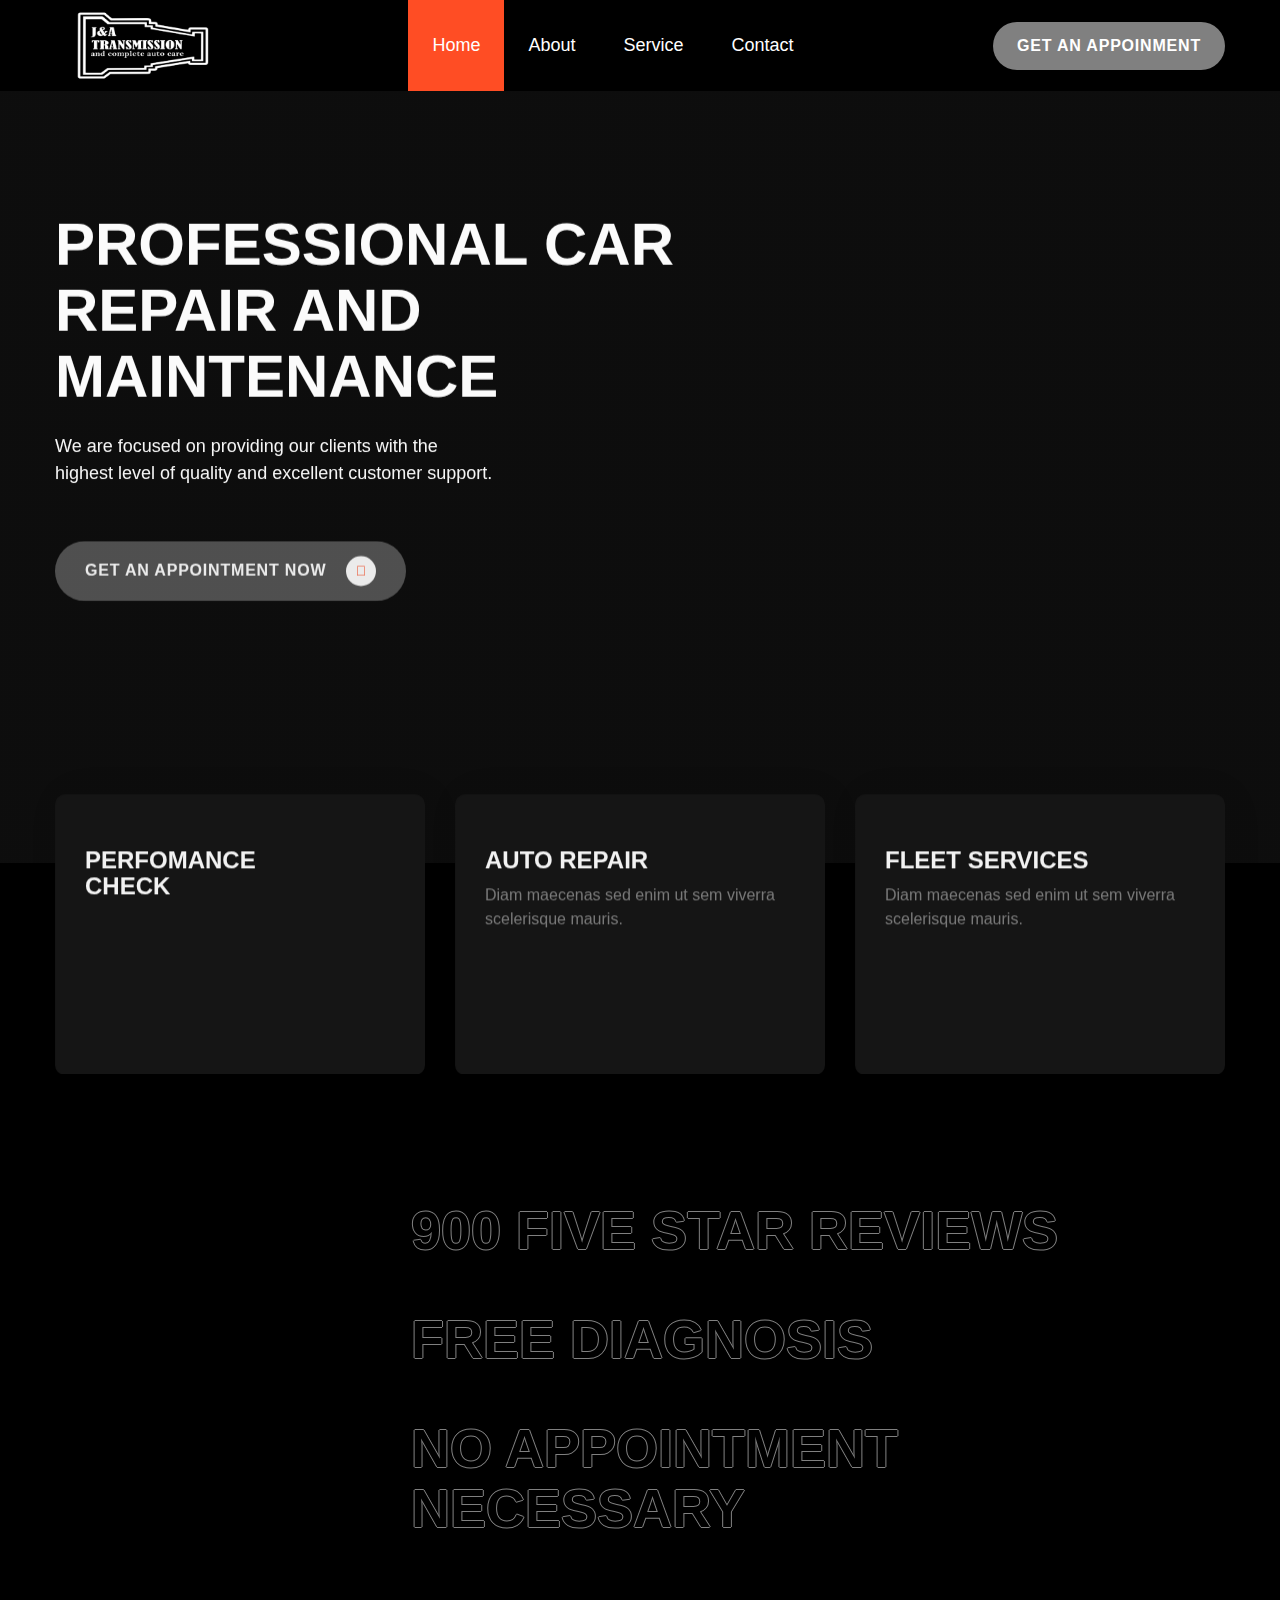
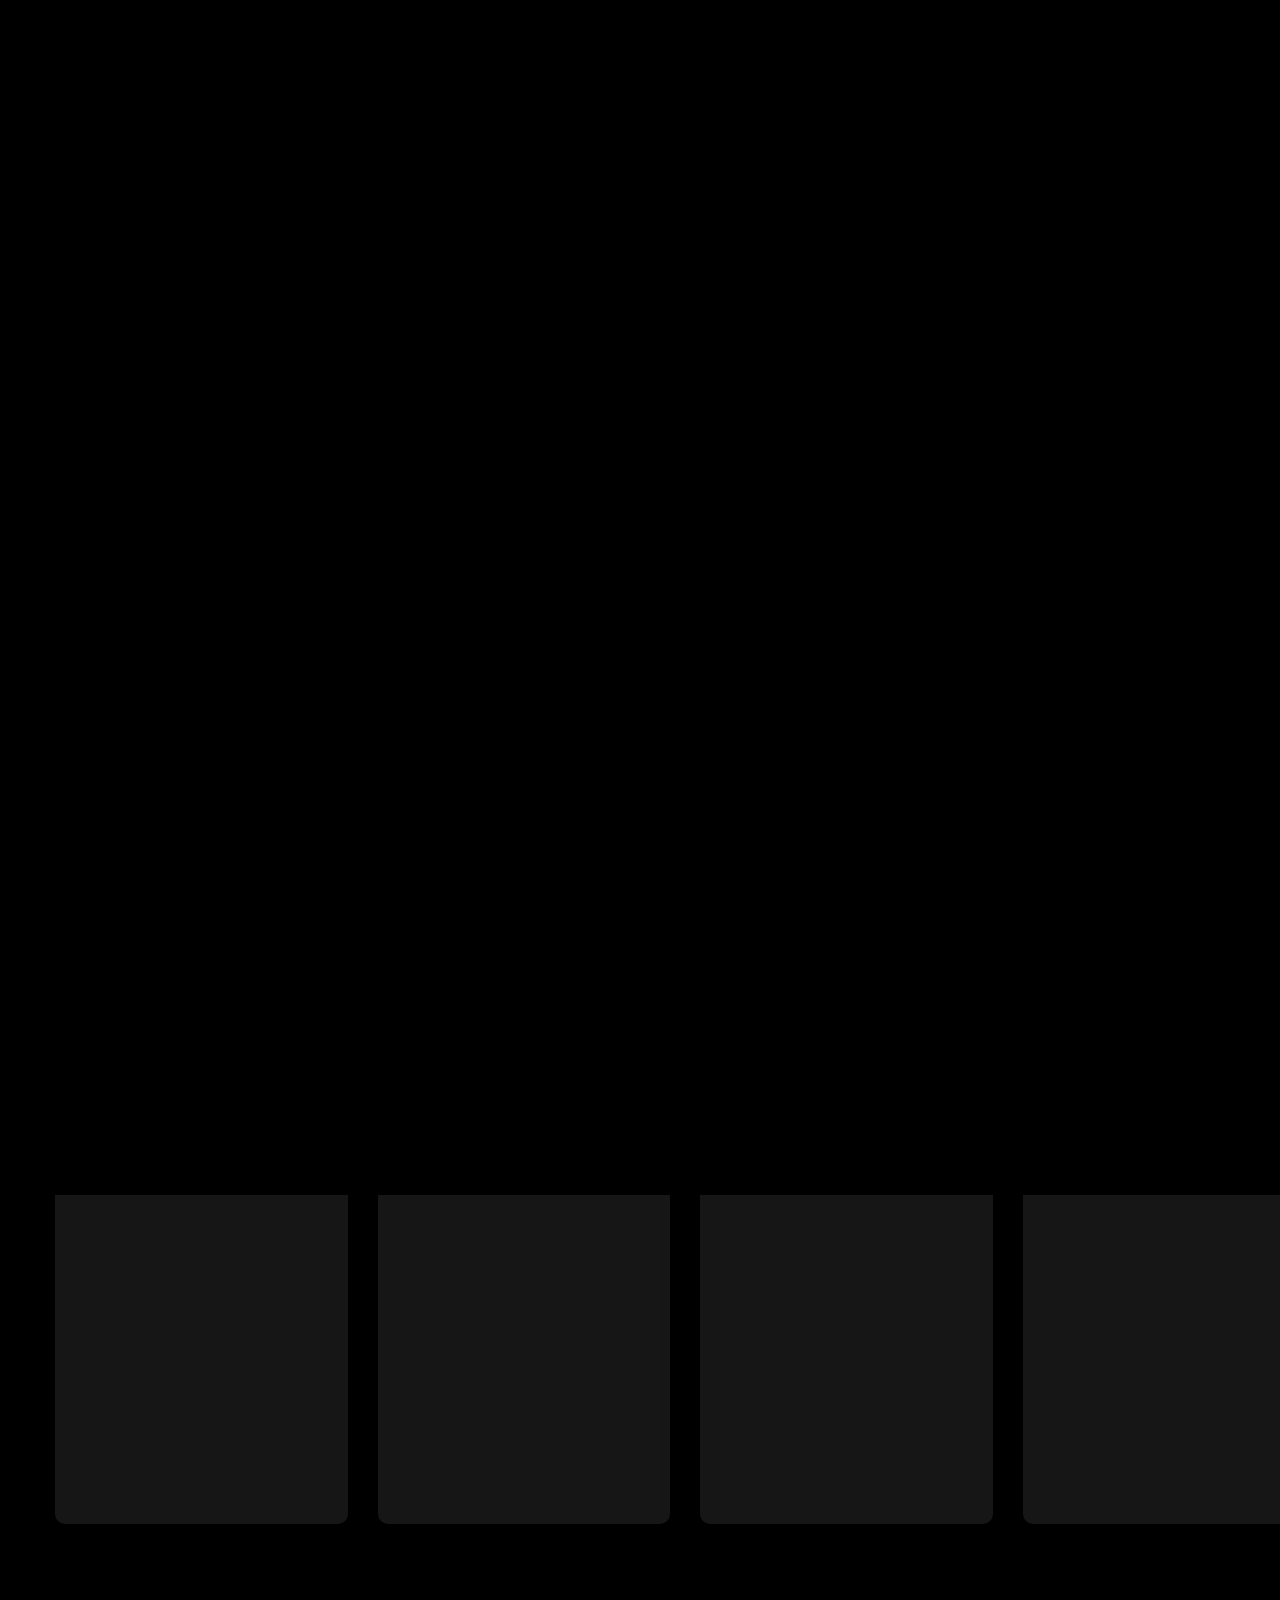
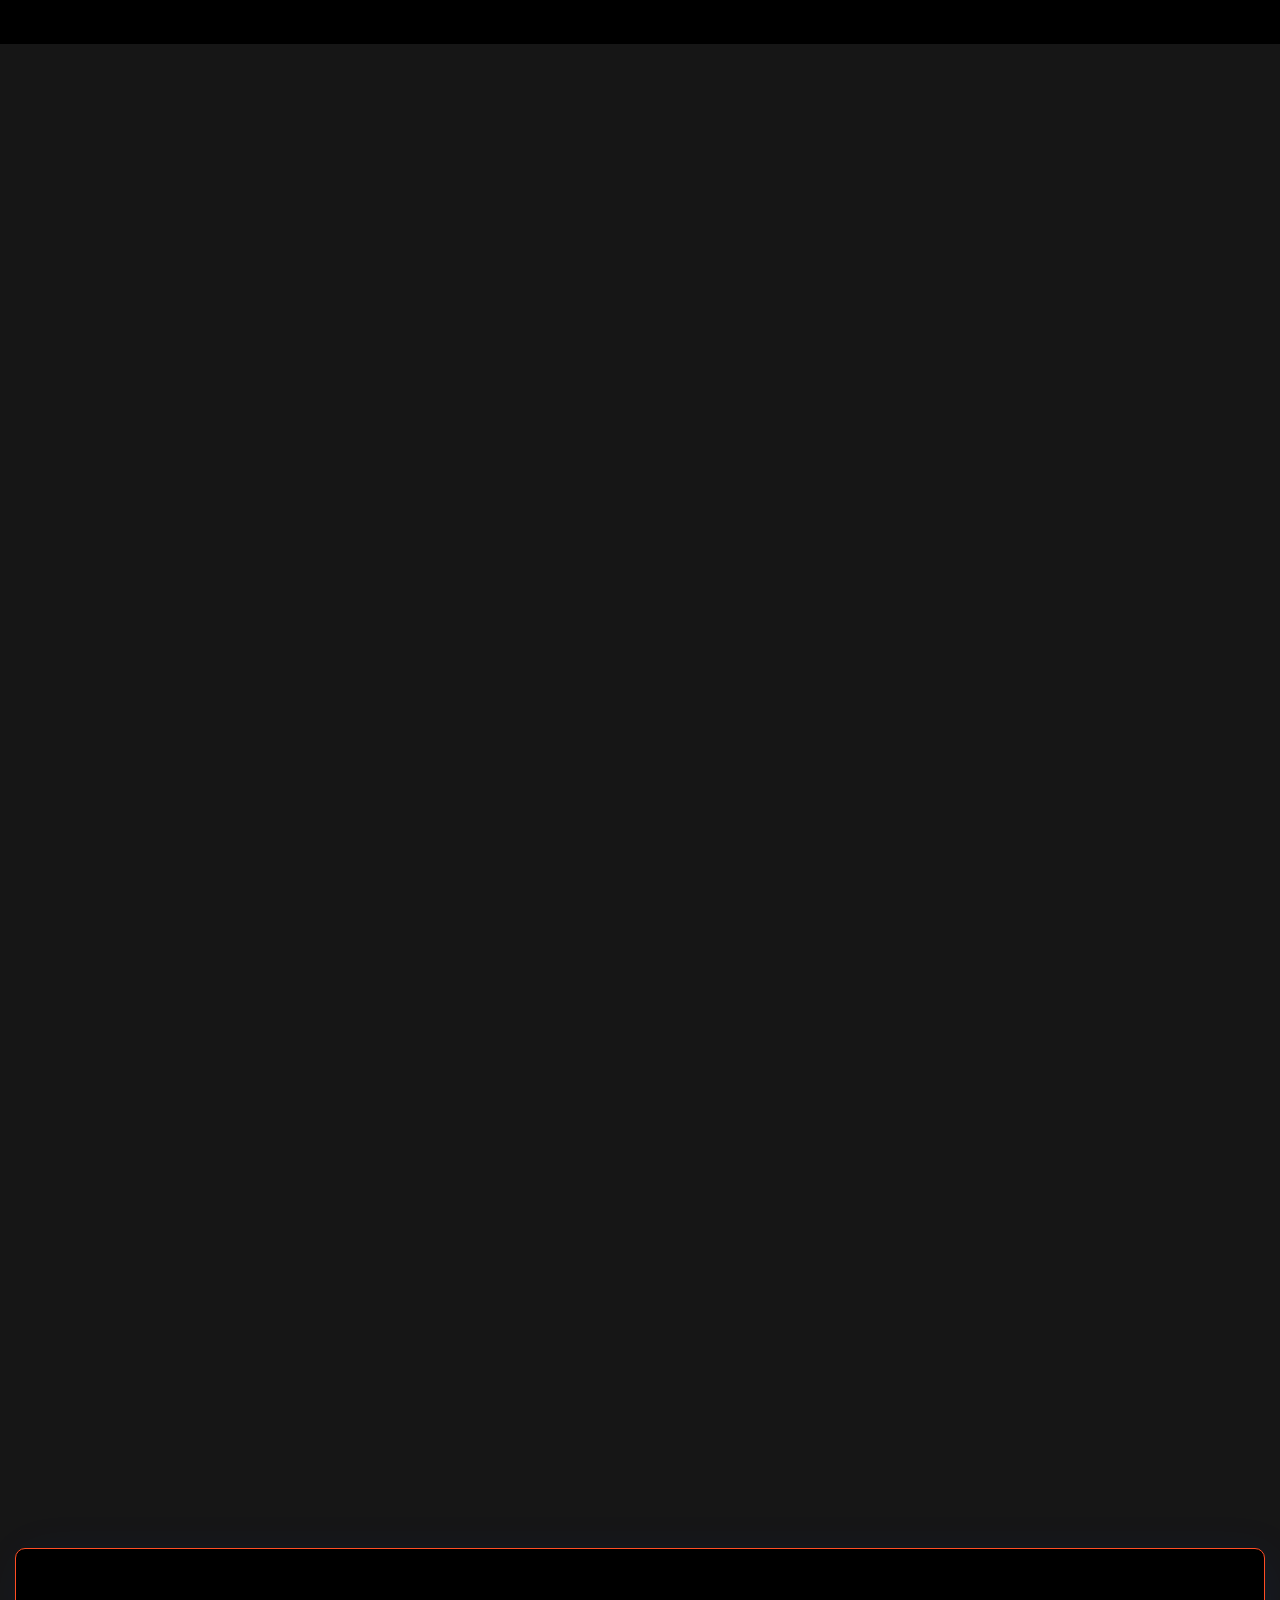
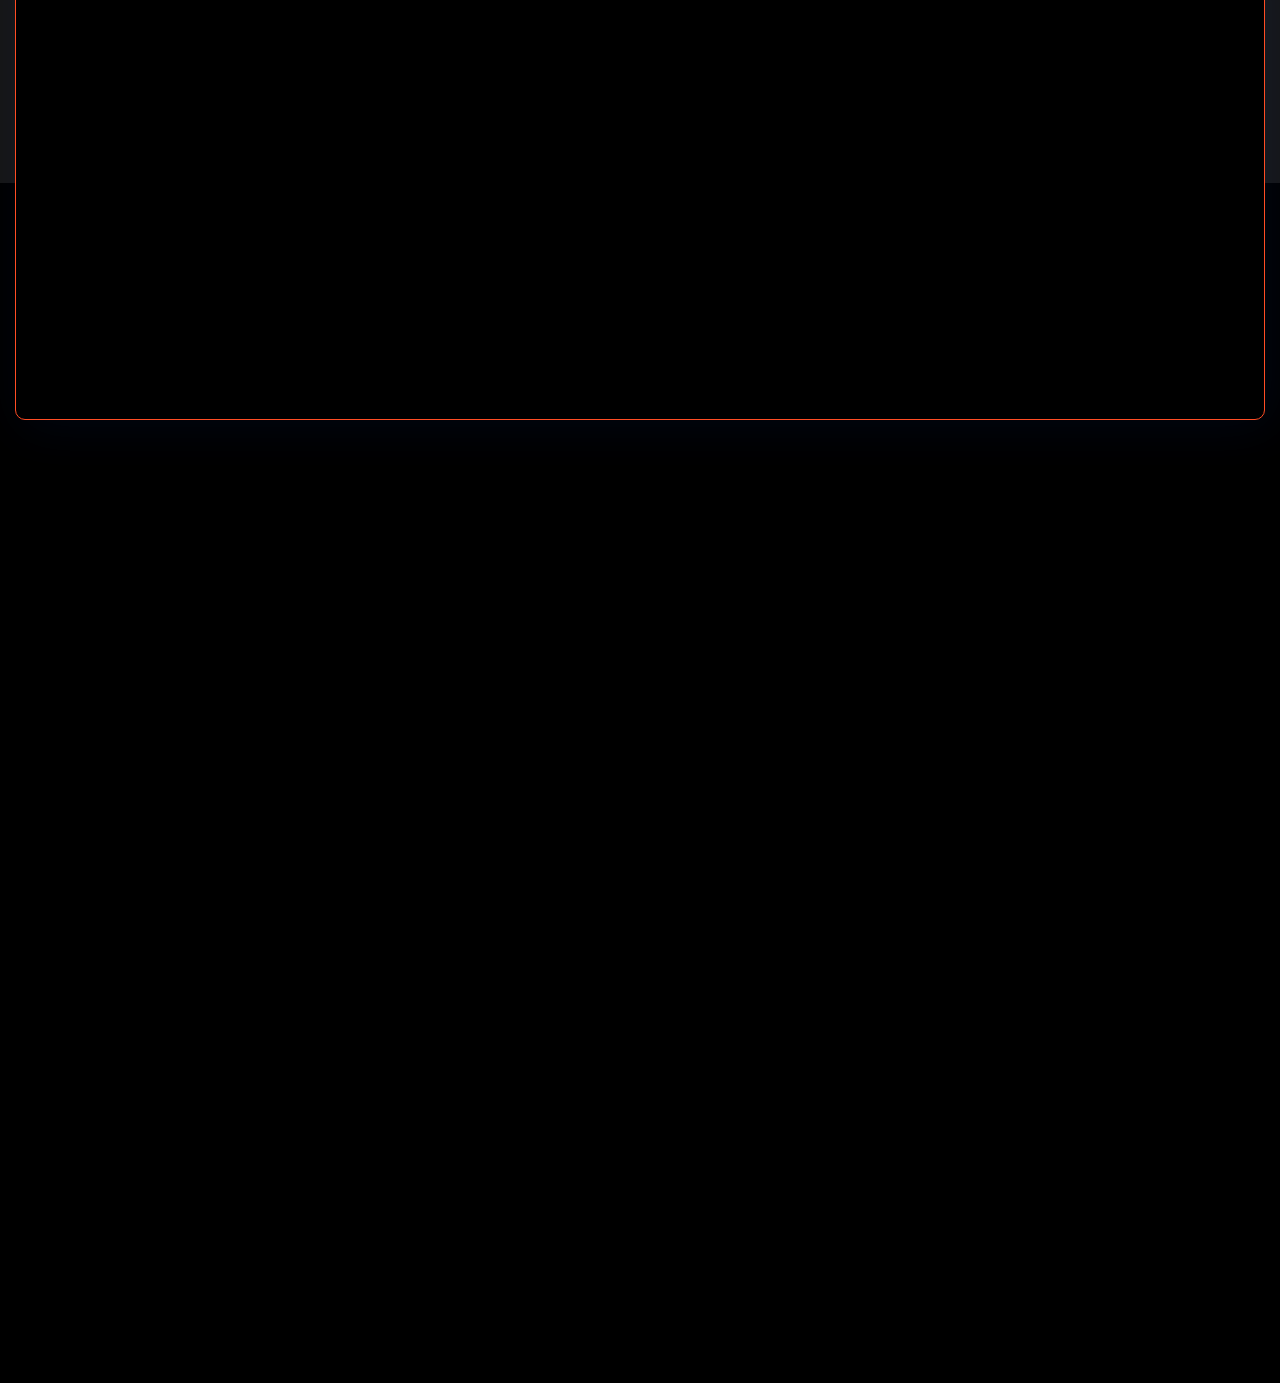
==== commit 6808c81c: "commit" ====
--- a/index.html
+++ b/index.html
@@ -499,15 +499,15 @@
                     <h2 data-w-id="daf981fd-9b17-a0fb-7466-2c35634f2c9b">Get A Free Appointment</h2>
                     <div data-w-id="daf981fd-9b17-a0fb-7466-2c35634f2c7b" class="footer-social-icons-wrapper"><a href="https://www.instagram.com/" target="_blank" class="footer-social-link w-inline-block"><img src="https://assets.website-files.com/633148302ffcde12c15b7e7d/63329877be33271abe6617ea_instagram.svg" loading="lazy" alt="" class="footer-social-icon"/></a>
                         <a
-                            href="https://www.facebook.com/" target="_blank" class="footer-social-link w-inline-block"><img src="https://assets.website-files.com/633148302ffcde12c15b7e7d/633299163b8e45e9203b21ae_fb.svg" loading="lazy" alt="" class="footer-social-icon" /></a><a href="https://twitter.com/" target="_blank" class="footer-social-link w-inline-block"><img src="https://assets.website-files.com/633148302ffcde12c15b7e7d/6332993e37543c3a125b29d8_twitter.svg" loading="lazy" alt="" class="footer-social-icon"/></a></div>
+                            href="https://www.facebook.com/p/J-A-Transmission-100064210232835/" target="_blank" class="footer-social-link w-inline-block"><img src="https://assets.website-files.com/633148302ffcde12c15b7e7d/633299163b8e45e9203b21ae_fb.svg" loading="lazy" alt="" class="footer-social-icon" /></a><a href="https://twitter.com/" target="_blank" class="footer-social-link w-inline-block"><img src="https://assets.website-files.com/633148302ffcde12c15b7e7d/6332993e37543c3a125b29d8_twitter.svg" loading="lazy" alt="" class="footer-social-icon"/></a></div>
                     <div
-                        data-w-id="3064bd90-61d1-a6f0-9261-53b8458cd542" class="footer-info"><img src="https://assets.website-files.com/633148302ffcde12c15b7e7d/633299994d918be06651ed28_mail.svg" loading="lazy" alt="" class="footer-icon" /><a href="mailto:mechanic@example.com" class="footer-link">mechanic@example.com</a></div>
+                        data-w-id="3064bd90-61d1-a6f0-9261-53b8458cd542" class="footer-info"><img src="https://assets.website-files.com/633148302ffcde12c15b7e7d/633299994d918be06651ed28_mail.svg" loading="lazy" alt="" class="footer-icon" /><a href="mailto:info@jandatransmission.coms" class="footer-link">info@jandatransmission.com</a></div>
                 <div
                     data-w-id="866ba0e2-65dd-1923-b4b3-310b0db6424d" class="footer-info double"><img src="https://assets.website-files.com/633148302ffcde12c15b7e7d/63329bfc842deb04fcd2fba9_location.svg" loading="lazy" alt="" class="footer-icon" />
-                    <div class="footer-links-wrap"><a href="https://goo.gl/maps/cAkysNApmZywtHq96" target="_blank" class="footer-link">2118 Thornridge Cir. Syracuse, Connecticut 35624</a><a href="https://goo.gl/maps/JFxwgF2p3JriE87T6" target="_blank" class="footer-link">4517 Washington Ave. Manchester, Kentucky 39495</a></div>
+                    <div class="footer-links-wrap"><a href="https://goo.gl/maps/wL4DxBvSEc4ZcwK6A" target="_blank" class="footer-link">1901 E 2nd St, Odessa, TX 79761</a></div>
             </div>
             <div data-w-id="e4910352-25f9-0389-bf7c-d3a7e5f78002" class="footer-info double"><img src="https://assets.website-files.com/633148302ffcde12c15b7e7d/63329c2e3b86cd1c054f49e0_call.svg" loading="lazy" alt="" class="footer-icon" />
-                <div class="footer-links-wrap"><a href="tel:(225)555-0118" class="footer-link">(225) 555-0118</a><a href="tel:(684)555-0102" class="footer-link">(684) 555-0102</a></div>
+                <div class="footer-links-wrap"><a href="tel:+(432)580 8088" class="footer-link">(432)580 8088</a></div>
             </div>
         </div>
     </div>
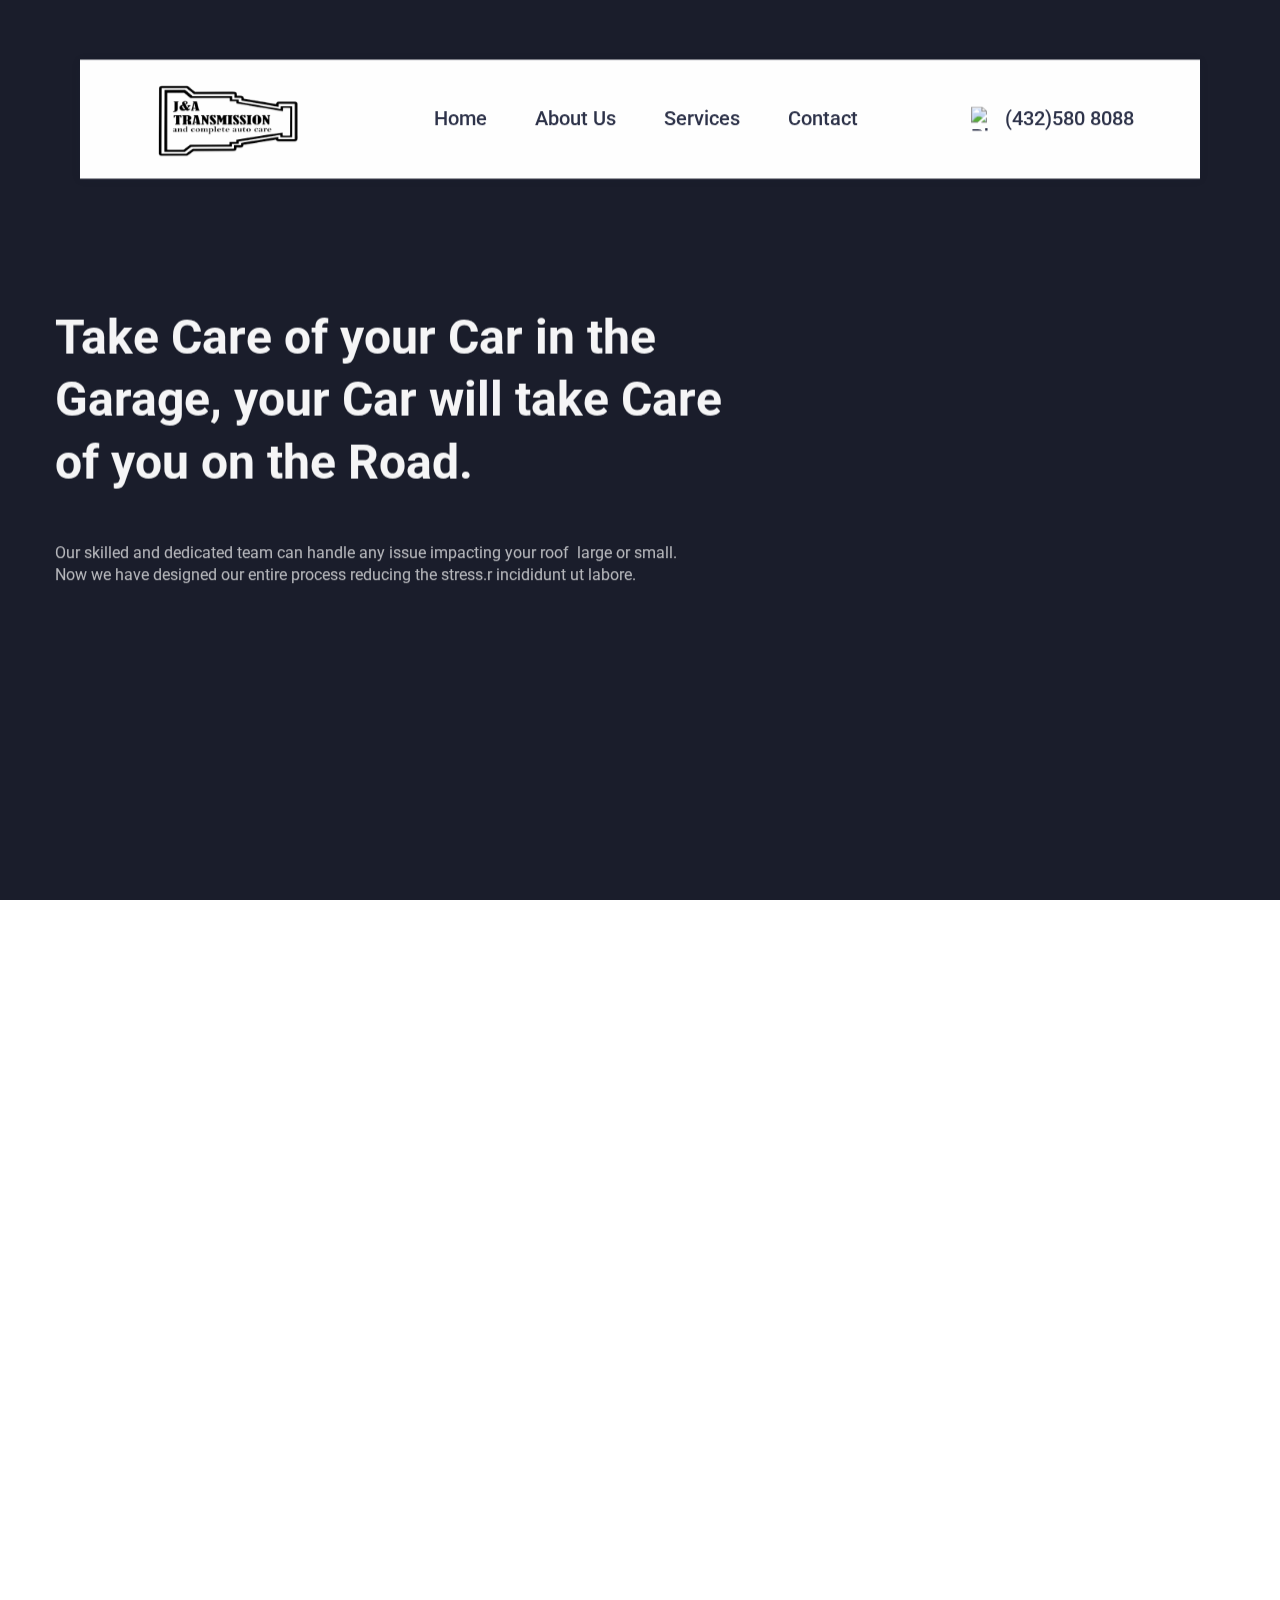
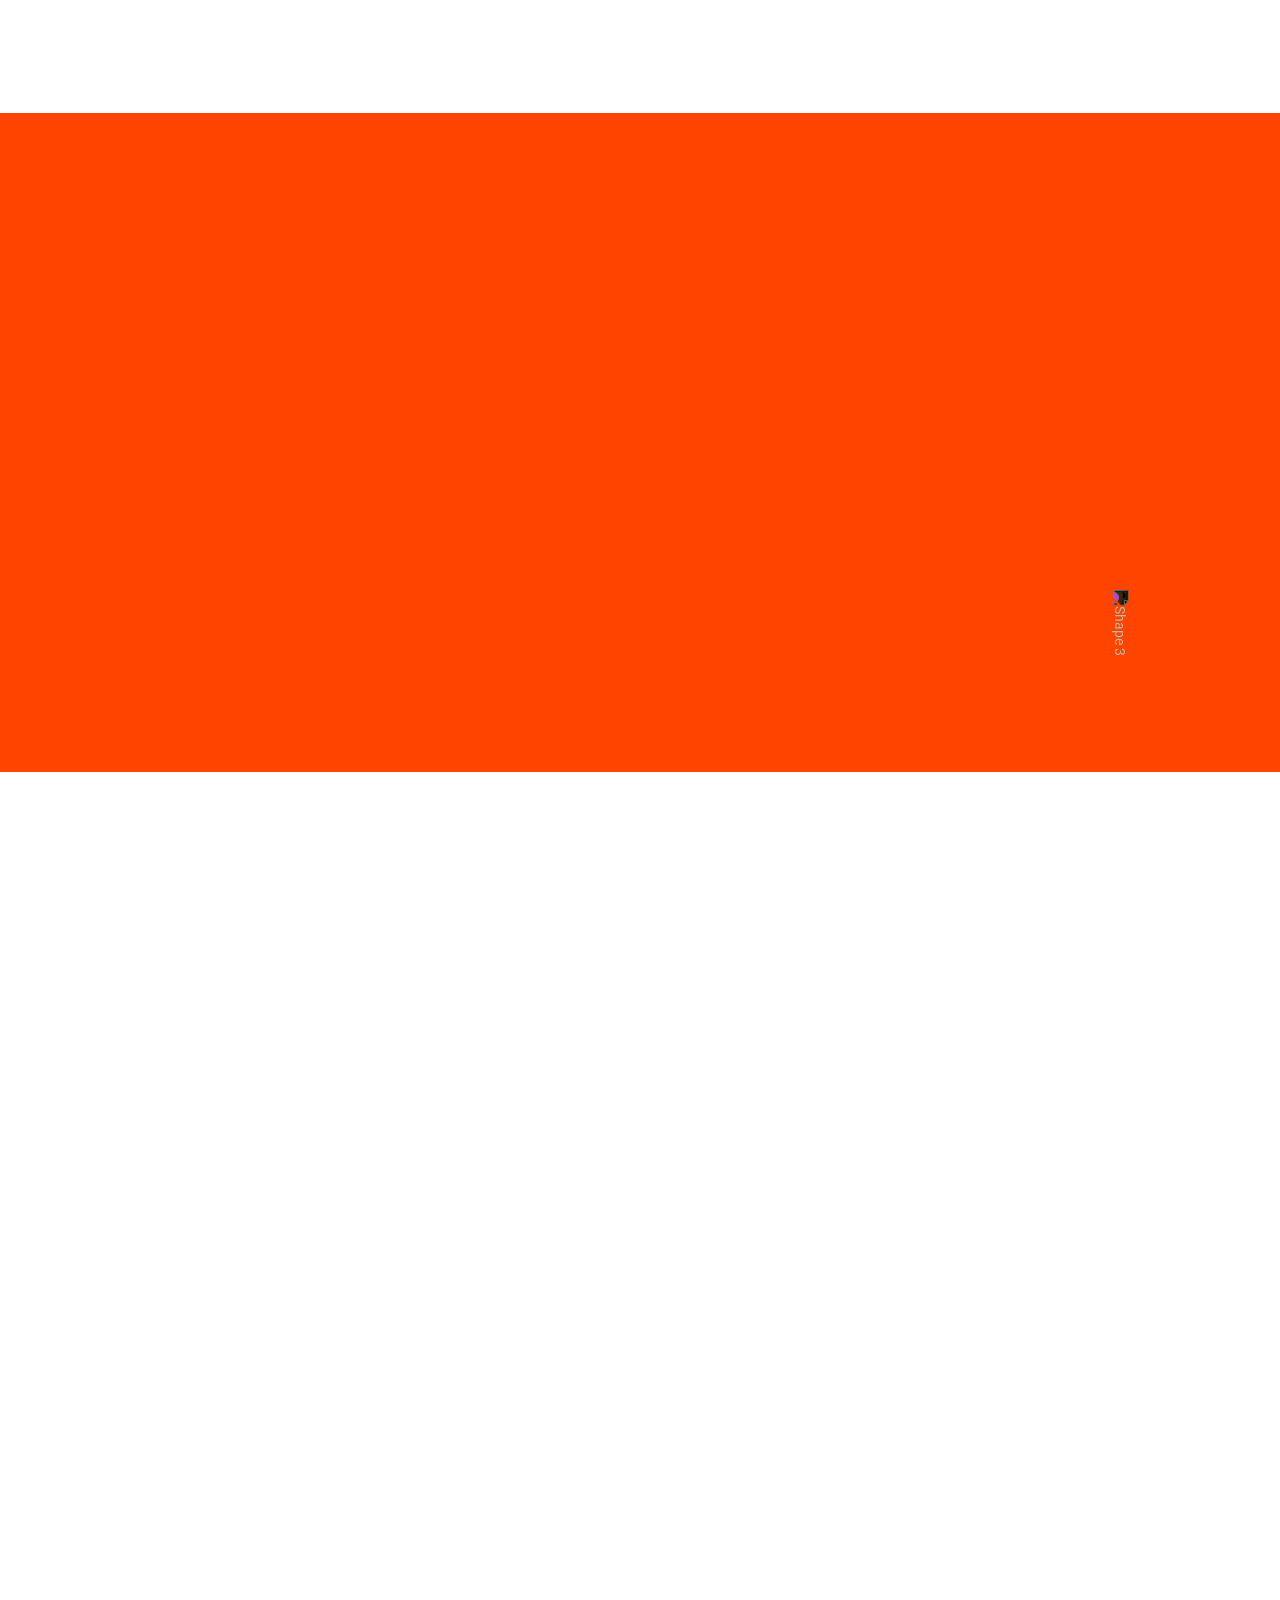
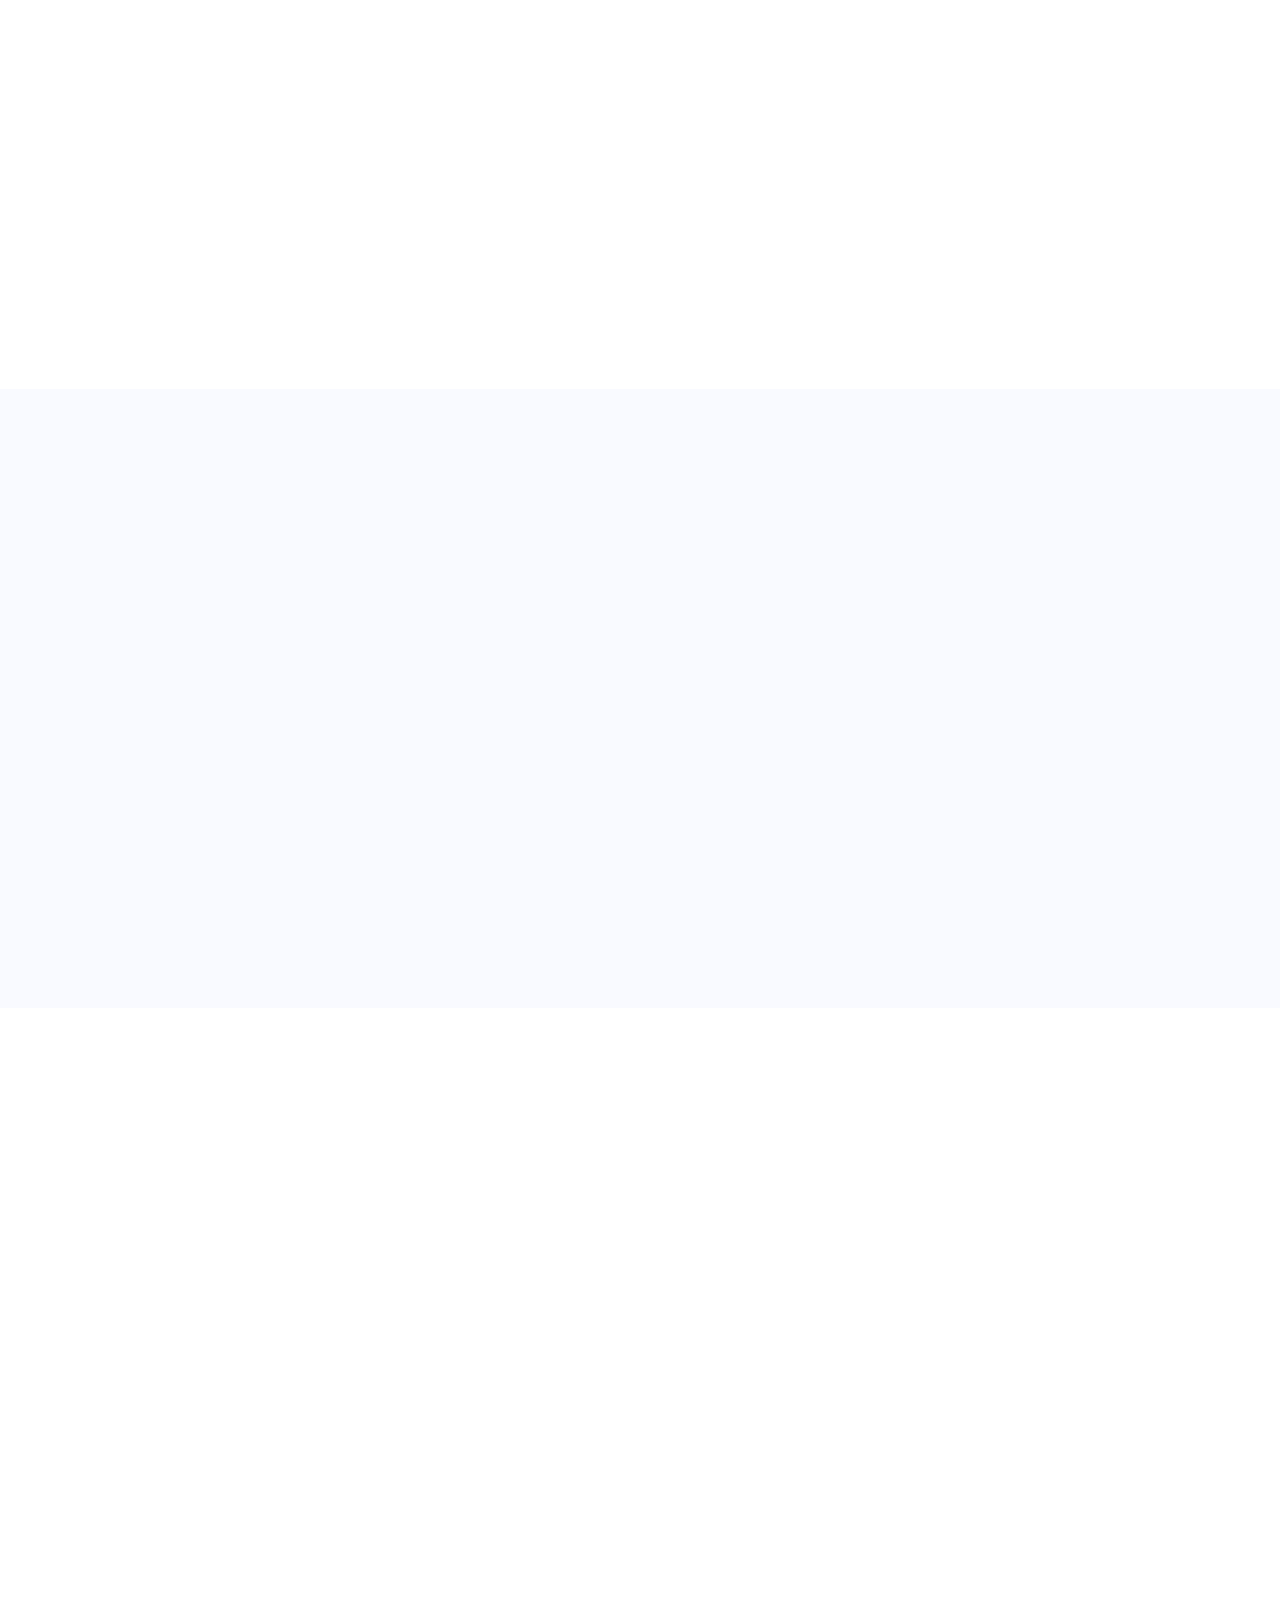
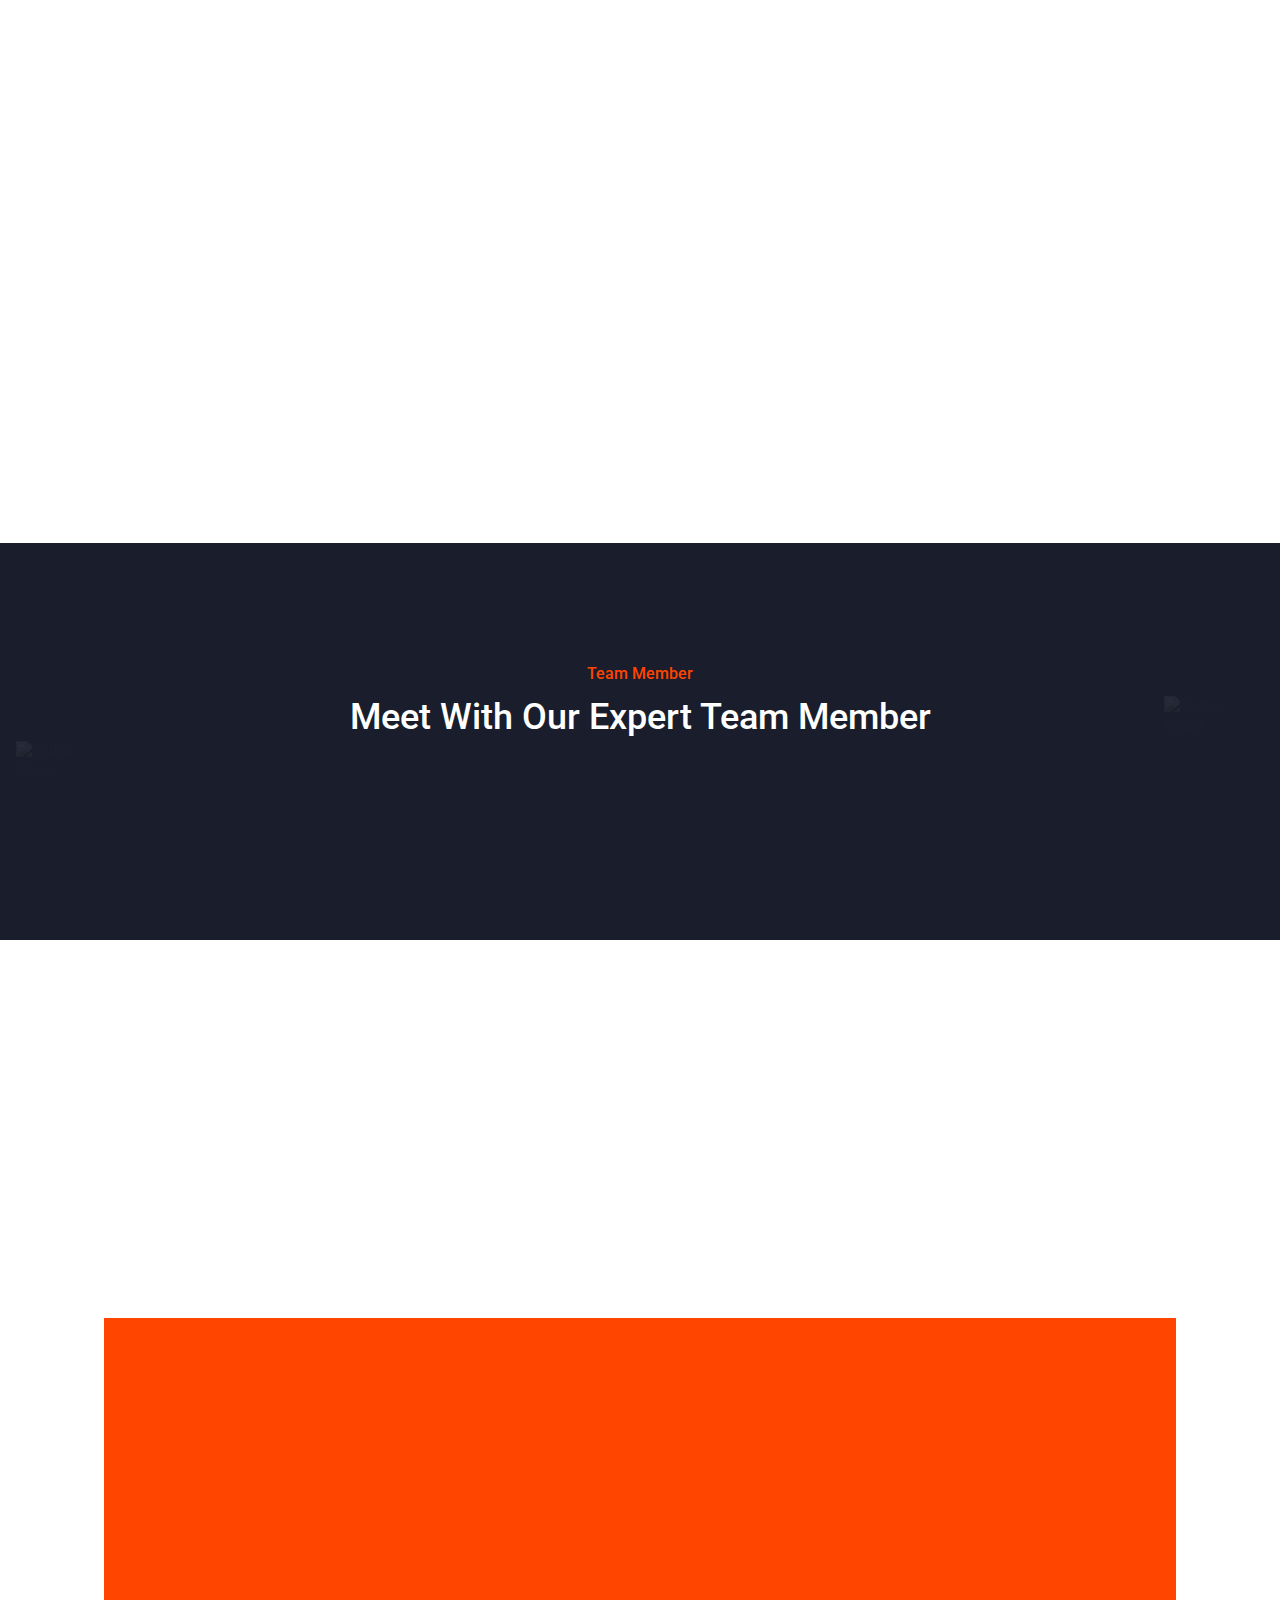
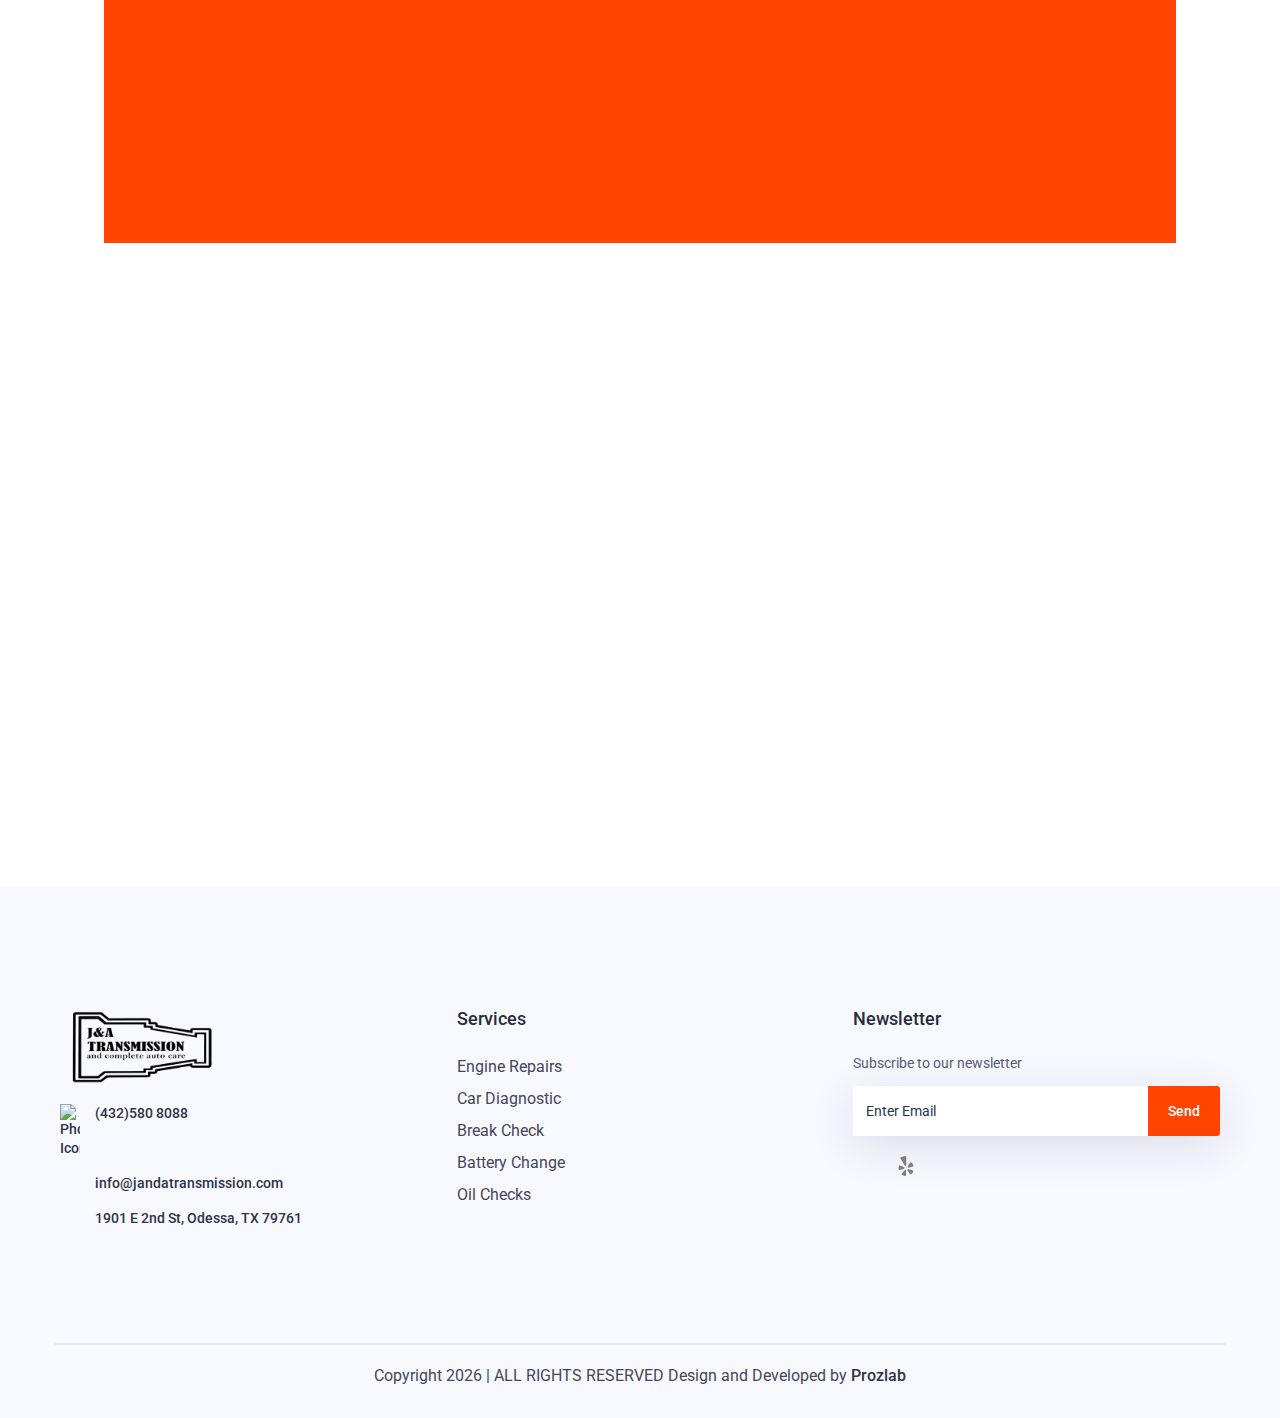
==== commit 77591cbd: "commit" ====
--- a/index.html
+++ b/index.html
@@ -1,561 +1,2209 @@
 <!DOCTYPE html>
 
-<html data-wf-domain="mechanic-128.webflow.io" data-wf-page="633148302ffcde6c1a5b7f27" data-wf-site="633148302ffcde12c15b7e7d" lang="en">
-
-<head>
+<html
+  data-wf-page="62f74bec5d479bb500210038"
+  data-wf-site="62f74bec5d479b47fd210037"
+>
+  <head>
     <meta charset="utf-8" />
-    <title>J and A Transmission - Your Trusted Auto Shop for Quality Service</title>
-    <meta content="j and A Transmission - Your Trusted Auto Shop for Quality Service" property="og:title" />
-    <meta content="j and A Transmission - Your Trusted Auto Shop for Quality Service" property="twitter:title" />
+    <title>J AND A Transmission - Your Trusted Auto Shop for Quality Service</title>
+    <meta
+      content="J and A Transimission is a  website   for car repair businesses, ."
+      name="description"
+    />
+    <meta
+      content="J and A Transimission - Your Trusted Auto Repair Expert"
+      property="og:title"
+    />
+    <meta
+      content="J and A Transimission is a ecommerce website car repair businesses, ."
+      property="og:description"
+    />
+    <meta
+      content="J and A Transimission - Your Trusted Auto Repair Expert
+      "property="twitter:title"
+    />
+    <meta
+      content="J and A Transimission is a ecommerce website template suitable for car repair businesses, ."
+      property="twitter:description"
+    />
+    <meta property="og:type" content="website" />
+    <meta content="summary_large_image" name="twitter:card" />
     <meta content="width=device-width, initial-scale=1" name="viewport" />
-
-    <link href="assets/css/style.css" rel="stylesheet" type="text/css" />
-    <link href="https://fonts.googleapis.com" rel="preconnect" />
-    <link href="https://fonts.gstatic.com" rel="preconnect" crossorigin="anonymous" />
-    <script src="https://ajax.googleapis.com/ajax/libs/webfont/1.6.26/webfont.js" type="text/javascript"></script>
-    <script type="text/javascript">
-        WebFont.load({
-            google: {
-                families: ["Lato:100,100italic,300,300italic,400,400italic,700,700italic,900,900italic", "Oxanium:regular,500,600,700", "Sarabun:regular,500,600,700"]
-            }
-        });
-
-        
-    </script>
-
-    <link rel="shortcut icon" href="assets/img/fav.png" type="image/x-icon">
-
-</head>
-
-<body>
-    <div data-animation="over-left" class="navbar-fixed w-nav" data-easing2="ease" data-easing="ease" data-collapse="medium" role="banner" data-no-scroll="1" data-duration="400" data-doc-height="1">
-        <div class="nav-container w-container">
-            <div class="nav-menu-wrapper"><a href="index.html" aria-current="page" class="brand w-nav-brand w--current"><img src="assets/img/logo.png" loading="lazy" alt="mechanic logo"/></a>
-                <nav role="navigation" class="nav-menu w-nav-menu">
-                    <div class="tablet-menu">
-                      <a href="index.html" class="brand-tablet w-nav-brand"
-                        ><img
-                          src="assets/img/logo.png"
-                          loading="lazy"
-                       
-                          alt="mechanic logo"
-                      /></a>
-                      <div class="close-menu-button w-nav-button">
-                        <img
-                          src="https://assets.website-files.com/633148302ffcde12c15b7e7d/6331aa40be54af5256b53874_Menu%20Close.svg"
-                          loading="lazy"
-                          alt=""
-                          class="nav-close-icon"
-                        />
-                      </div>
-                    </div>
-                    <div class="menu-wrap">
-                      <a href="index.html" aria-current="page" class="nav-link w-nav-link w--current">Home</a>
-                      
-                      <a
-                        href="about-us.html"
-                        
-                        class="nav-link w-nav-link "
-                        >About</a
-                      >
-        
-                      <a
-                      href="our-services.html"
-                      
-                      class="nav-link w-nav-link "
-                      >Service</a
-                    >
-        
-                    <a
-                    href="contact-us.html"
-                  
-                    class="nav-link w-nav-link "
-                    >Contact</a
-                  >
-                   
-        
-        
-                    </div>
-                  </nav>
-                  <div class="div-block">
-                    <div class="header-buttons-wrapper">
-                      <a href="tel:(239)555-0108" class="header-number"
-                        >(239) 555-0108</a
-                      >
-        
-                      <a
-                        href="contact-us.html"
-                        class="secondary-button header-btn hidden-on-mobile w-inline-block"
-                      >
-                        <div>Get an appoinment</div>
-                      </a>
-                    </div>
-    <div class="menu-button w-nav-button"><img src="https://assets.website-files.com/633148302ffcde12c15b7e7d/6331a7dd51d12063d65ac698_Burger%20Menu.svg" loading="lazy" height="16" alt="" class="image-burger" /></div>
-    </div>
-    </div>
-    </div>
-    </div>
-    <div class="home-banner-section wf-section">
-        <div class="base-container w-container">
-            <div class="banner-title-wrapper">
-                <h1 data-w-id="6c2a4d62-387b-b5e1-9cad-e17c6f21f711" style="opacity:0" class="home-banner-tittle">Professional car repair and maintenance</h1>
-                <p data-w-id="c7e82fb2-78d7-215c-7e63-27b842f28f15" style="opacity:0" class="banner-description">We are focused on providing our clients with the highest level of quality and excellent customer support.</p>
-                <div class="banner-button-wrap">
-                    <a data-w-id="79960868-783d-0474-5d70-4efcbd2c572c" style="opacity:0" href="#" class="primary-button-white banner-button w-inline-block">
-                        <div>Get an appointment now</div>
-                        <div class="button-arrow-white">
-                            <div></div>
-                        </div>
-                    </a>
-                </div>
-            </div>
-            <div data-w-id="114e525b-5d74-1485-074f-67c610f82405" style="opacity:0" class="banner-logos-wrap"><img src="https://assets.website-files.com/633148302ffcde12c15b7e7d/63621795d095fc1ce9933bdb_automobile.svg" loading="lazy" alt="" class="car-logo" /><img src="https://assets.website-files.com/633148302ffcde12c15b7e7d/63621e66c0f84726b0bc3fbd_Car%20Services%20(1).svg"
-                    loading="lazy" alt="" class="car-logo car-service" /><img src="https://assets.website-files.com/633148302ffcde12c15b7e7d/636222666780d4c8fa95ee4c_AutoCar%20Motive.svg" loading="lazy" alt="" class="car-logo" /><img src="https://assets.website-files.com/633148302ffcde12c15b7e7d/636223acc0f84757f3bc6ef4_Cars%20MOT.svg"
-                    loading="lazy" alt="" class="car-logo" /></div>
-        </div>
-    </div>
-    <div class="wf-section">
-        <div class="base-container w-container">
-            <div class="w-dyn-list">
-                <div role="list" class="service-cards-wrapper w-dyn-items">
-                    <div data-w-id="adeb8fb7-4f2a-33cb-96bd-c4ac4624ead6" style="opacity:0" role="listitem" class="service-card w-dyn-item"><img loading="lazy" style="opacity:0" data-w-id="3f3def7b-946c-508c-bc49-5bc6a1b00aa3" src="https://assets.website-files.com/633148302ffcde4d1f5b7e89/63358a9d94264ec1995d2b81_Perfomance%20Check.svg" alt="" class="service-icon" />
-                        <h3
-                            data-w-id="968f355e-30c6-5c5a-899a-5d94d226592c" style="opacity:0" class="service-card-title">Perfomance Check</h3>
-                            <p data-w-id="3685d965-e57c-8918-9f13-9c71a4b300ab" style="opacity:0">Diam maecenas sed enim ut sem viverra scelerisque mauris.</p>
-                            <div class="card-button-wrap">
-                                <a data-w-id="7ef5d034-f5c5-7678-1a99-f98a23f4c946" style="opacity:0" href="our-services.html" class="primary-button-white w-inline-block">
-                                    <div>Read More</div>
-                                    <div class="button-arrow">
-                                        <div></div>
-                                    </div>
-                                </a>
-                            </div>
-                    </div>
-                    <div data-w-id="adeb8fb7-4f2a-33cb-96bd-c4ac4624ead6" style="opacity:0" role="listitem" class="service-card w-dyn-item"><img loading="lazy" style="opacity:0" data-w-id="3f3def7b-946c-508c-bc49-5bc6a1b00aa3" src="https://assets.website-files.com/633148302ffcde4d1f5b7e89/63358aba39acab6a3097e016_Auto%20Repair.svg" alt="" class="service-icon" />
-                        <h3 data-w-id="968f355e-30c6-5c5a-899a-5d94d226592c"
-                            style="opacity:0" class="service-card-title">Auto Repair</h3>
-                        <p data-w-id="3685d965-e57c-8918-9f13-9c71a4b300ab" style="opacity:0">Diam maecenas sed enim ut sem viverra scelerisque mauris.</p>
-                        <div class="card-button-wrap">
-                            <a data-w-id="7ef5d034-f5c5-7678-1a99-f98a23f4c946" style="opacity:0" href="our-services.html" class="primary-button-white w-inline-block">
-                                <div>Read More</div>
-                                <div class="button-arrow">
-                                    <div></div>
-                                </div>
-                            </a>
-                        </div>
-                    </div>
-                    <div data-w-id="adeb8fb7-4f2a-33cb-96bd-c4ac4624ead6" style="opacity:0" role="listitem" class="service-card w-dyn-item"><img loading="lazy" style="opacity:0" data-w-id="3f3def7b-946c-508c-bc49-5bc6a1b00aa3" src="https://assets.website-files.com/633148302ffcde4d1f5b7e89/63358adeb0ef10dd74f56295_Fleet%20Services.svg" alt="" class="service-icon" />
-                        <h3
-                            data-w-id="968f355e-30c6-5c5a-899a-5d94d226592c" style="opacity:0" class="service-card-title">Fleet Services</h3>
-                            <p data-w-id="3685d965-e57c-8918-9f13-9c71a4b300ab" style="opacity:0">Diam maecenas sed enim ut sem viverra scelerisque mauris.</p>
-                            <div class="card-button-wrap">
-                                <a data-w-id="7ef5d034-f5c5-7678-1a99-f98a23f4c946" style="opacity:0" href="our-services.html" class="primary-button-white w-inline-block">
-                                    <div>Read More</div>
-                                    <div class="button-arrow">
-                                        <div></div>
-                                    </div>
-                                </a>
-                            </div>
-                    </div>
-                </div>
-            </div>
-        </div>
-    </div>
-    <div class="section wf-section">
-        <div class="base-container w-container">
-            <div class="why-us-wrapper">
-                <div class="why-us-content">
-                    <div class="title-wrapper">
-                        <h2 data-w-id="e311a632-419e-d889-27e9-792c5bb8f890" style="opacity:0">Why us?</h2>
-                        <p data-w-id="f0da71b6-b920-861c-f248-19627dc3cfc4" style="opacity:0" class="paragraph-large">All Mechanic 128 workshops employ the latest test techniques and digital information systems. This ideal combination ensures systematic vehicle diagnosis and qualified repair work.</p>
-                    </div>
-                    <a data-w-id="94c7fa44-0edb-1263-c1a1-30ab07b6d3a5" style="opacity:0" href="about.html" class="primary-button w-inline-block">
-                        <div>View More</div>
-                        <div class="button-arrow">
-                            <div></div>
-                        </div>
-                    </a>
-                </div>
-                <div class="why-us-text">
-                    <div data-hover="false" data-delay="0" class="home-dropdown w-dropdown">
-                        <div class="dropdown-toggle w-dropdown-toggle">
-                            <div class="hidden w-icon-dropdown-toggle"></div>
-                            <div class="dropdown-text">900 Five Star Reviews</div>
-                        </div>
-                        <nav class="dropdown-list w-dropdown-list">
-                            <p data-w-id="4f0be653-cf50-55cf-e4fb-565e1fa3849a" style="opacity:0" class="paragraph-large mt-20">Our auto shop technicians are dedicated to helping you get back on the road. Zero risks with warranty. Get fair and transparent estimates!</p>
-                        </nav>
-                    </div>
-                    <div data-hover="false" data-delay="0" class="home-dropdown w-dropdown">
-                        <div class="dropdown-toggle w-dropdown-toggle">
-                            <div class="hidden w-icon-dropdown-toggle"></div>
-                            <div class="dropdown-text">Free Diagnosis</div>
-                        </div>
-                        <nav class="dropdown-list w-dropdown-list">
-                            <p data-w-id="ff4181dc-6a9f-74e3-61c7-aa326e8d3a12" style="opacity:0" class="paragraph-large mt-20">Regular quality checks make sure our standards are maintained. These form the basis for our efforts to carry on improving – with particular emphasis on training and qualifications.</p>
-                        </nav>
-                    </div>
-                    <div data-hover="false" data-delay="0" class="home-dropdown w-dropdown">
-                        <div class="dropdown-toggle w-dropdown-toggle">
-                            <div class="hidden w-icon-dropdown-toggle"></div>
-                            <div class="dropdown-text">No Appointment Necessary</div>
-                        </div>
-                        <nav class="dropdown-list w-dropdown-list">
-                            <p data-w-id="3f482d63-b1c1-dc96-7864-6ae98b33345a" style="opacity:0" class="paragraph-large mt-20">Enjoy the benefits of quick, precise fault diagnosis.</p>
-                        </nav>
-                    </div>
-                </div>
-            </div>
-        </div>
-    </div>
-    <div class="wf-section">
-        <div class="base-container w-container">
-            <div class="home-video-container">
-                <a href="#" data-w-id="5d4308b4-2e20-cb2a-6c28-deec8a4f6370" style="opacity:0" class="home-video-wrapper w-inline-block w-lightbox">
-                    <div class="play-button-icon"></div>
-                    <div class="play-button"></div>
-                    <div class="play-button-hover"></div>
-                    <script type="application/json" class="w-json">
-                        {
-                            "items": [{
-                                "url": "https://www.youtube.com/watch?v=KGg5cIjHQiw",
-                                "originalUrl": "https://www.youtube.com/watch?v=KGg5cIjHQiw",
-                                "width": 940,
-                                "height": 528,
-                                "thumbnailUrl": "https://i.ytimg.com/vi/KGg5cIjHQiw/hqdefault.jpg",
-                                "html": "<iframe class=\"embedly-embed\" src=\"//cdn.embedly.com/widgets/media.html?src=https%3A%2F%2Fwww.youtube.com%2Fembed%2FKGg5cIjHQiw%3Ffeature%3Doembed&display_name=YouTube&url=https%3A%2F%2Fwww.youtube.com%2Fwatch%3Fv%3DKGg5cIjHQiw&image=https%3A%2F%2Fi.ytimg.com%2Fvi%2FKGg5cIjHQiw%2Fhqdefault.jpg&key=96f1f04c5f4143bcb0f2e68c87d65feb&type=text%2Fhtml&schema=youtube\" width=\"940\" height=\"528\" scrolling=\"no\" title=\"YouTube embed\" frameborder=\"0\" allow=\"autoplay; fullscreen\" allowfullscreen=\"true\"></iframe>",
-                                "type": "video"
-                            }],
-                            "group": ""
-                        }
-                    </script>
-                </a>
-            </div>
-        </div>
-    </div>
-    <div class="section wf-section">
-        <div class="base-container w-container">
-            <h2 data-w-id="af2defce-db0b-cbb0-d3c6-3a59f55bc83c" style="opacity:0" class="text-center">Services</h2>
-            <div class="service-numbers-list">
-                <div class="service-number-item">
-                    <div data-w-id="9aceab95-e471-5e85-2990-97ae504db7e0" style="opacity:0" class="service-number">
-                        <h3 class="circle-number">1</h3>
-                        <div class="number-circle big"></div>
-                        <div class="number-circle medium"></div>
-                        <div class="number-circle"></div>
-                    </div>
-                    <div class="service-number-text">
-                        <h3 data-w-id="abe2a5f5-e511-2d2e-5f77-cb4e7898c75b" style="opacity:0" class="primary-text">Inspection</h3>
-                        <p data-w-id="e425feff-732f-d97f-db6c-84ad8ad94166" style="opacity:0" class="service-number-paragraph">We can provide professional servicing and maintenance work with no loss of manufacturer warranty coverage. </p>
-                    </div>
-                </div>
-                <div class="service-number-item">
-                    <div data-w-id="968acfc6-08c1-9c5c-d8cd-8f7af06a483b" style="opacity:0" class="service-number">
-                        <h3 class="circle-number">2</h3>
-                        <div class="number-circle big"></div>
-                        <div class="number-circle medium"></div>
-                        <div class="number-circle"></div>
-                    </div>
-                    <div class="service-number-text">
-                        <h3 data-w-id="968acfc6-08c1-9c5c-d8cd-8f7af06a4842" style="opacity:0" class="primary-text">Diagnostic</h3>
-                        <p data-w-id="968acfc6-08c1-9c5c-d8cd-8f7af06a4844" style="opacity:0" class="service-number-paragraph">A computerized car diagnostic check from Mechanic 128 will give you a true picture of how your vehicle is running.</p>
-                    </div>
-                </div>
-                <div class="service-number-item">
-                    <div data-w-id="0419bf4e-a6d2-5c73-1947-a7d244397ae6" style="opacity:0" class="service-number">
-                        <h3 class="circle-number">3</h3>
-                        <div class="number-circle big"></div>
-                        <div class="number-circle medium"></div>
-                        <div class="number-circle"></div>
-                    </div>
-                    <div class="service-number-text">
-                        <h3 data-w-id="0419bf4e-a6d2-5c73-1947-a7d244397aed" style="opacity:0" class="primary-text">Upgrades</h3>
-                        <p data-w-id="0419bf4e-a6d2-5c73-1947-a7d244397aef" style="opacity:0" class="service-number-paragraph">Rather than sending your car for a basic service, ask Mechanic 128 for a thorough multi-point check and upgrade your car.</p>
-                    </div>
-                </div><img src="https://assets.website-files.com/633148302ffcde12c15b7e7d/6332c9cbc0d39411d485cc51_Dashed%20Line.svg" loading="lazy" alt="" class="dashed-line-left" /><img src="https://assets.website-files.com/633148302ffcde12c15b7e7d/6332c9cbc0d39411d485cc51_Dashed%20Line.svg"
-                    loading="lazy" alt="" class="dashed-line-right" /></div>
-            <div class="w-dyn-list">
-                <div role="list" class="services-list w-dyn-items">
-                    <div role="listitem" class="home-service-item w-dyn-item"><a href="/services/schedule" class="w-inline-block"><img style="opacity:0" loading="lazy" width="549" src="https://assets.website-files.com/633148302ffcde4d1f5b7e89/6332ebc86a45eb5f1ffe2b8e_Schedule.jpg" data-w-id="b65da2a9-7140-a7cb-7198-01f02425fe43" alt="Schedule" class="service-image"/></a>
-                        <div
-                            class="service-content">
-                            <a href="/services/schedule" class="service-heading-link w-inline-block">
-                                <h3 data-w-id="fd07b448-4ba3-d958-34f6-dcf483a23f72" style="opacity:0" class="service-heading">Schedule</h3>
-                            </a>
-                            <p data-w-id="37c3159f-dded-8a15-05f0-a0f60e8775cc" style="opacity:0" class="mt-10">Diam maecenas sed enim ut sem viverra scelerisque mauris.</p><a data-w-id="630fa6aa-b910-1964-c1fb-7411f54115ea" style="opacity:0" href="/services/schedule" class="service-link">Learn more</a></div>
-                </div>
-                <div role="listitem" class="home-service-item w-dyn-item"><a href="/services/engine" class="w-inline-block"><img style="opacity:0" loading="lazy" width="549" src="https://assets.website-files.com/633148302ffcde4d1f5b7e89/6332ec479245574d732d75df_Engine.jpg" data-w-id="b65da2a9-7140-a7cb-7198-01f02425fe43" alt="Engine" class="service-image"/></a>
-                    <div
-                        class="service-content">
-                        <a href="/services/engine" class="service-heading-link w-inline-block">
-                            <h3 data-w-id="fd07b448-4ba3-d958-34f6-dcf483a23f72" style="opacity:0" class="service-heading">Engine</h3>
-                        </a>
-                        <p data-w-id="37c3159f-dded-8a15-05f0-a0f60e8775cc" style="opacity:0" class="mt-10">Diam maecenas sed enim ut sem viverra scelerisque mauris.</p><a data-w-id="630fa6aa-b910-1964-c1fb-7411f54115ea" style="opacity:0" href="/services/engine" class="service-link">Learn more</a></div>
-            </div>
-            <div role="listitem" class="home-service-item w-dyn-item"><a href="/services/painting" class="w-inline-block"><img style="opacity:0" loading="lazy" width="549" src="https://assets.website-files.com/633148302ffcde4d1f5b7e89/6332ed2b95edae79e6238064_Painting.jpg" data-w-id="b65da2a9-7140-a7cb-7198-01f02425fe43" alt="Painting" class="service-image"/></a>
-                <div
-                    class="service-content">
-                    <a href="/services/painting" class="service-heading-link w-inline-block">
-                        <h3 data-w-id="fd07b448-4ba3-d958-34f6-dcf483a23f72" style="opacity:0" class="service-heading">Painting</h3>
-                    </a>
-                    <p data-w-id="37c3159f-dded-8a15-05f0-a0f60e8775cc" style="opacity:0" class="mt-10">Diam maecenas sed enim ut sem viverra scelerisque mauris.</p><a data-w-id="630fa6aa-b910-1964-c1fb-7411f54115ea" style="opacity:0" href="/services/painting" class="service-link">Learn more</a></div>
-        </div>
-        <div role="listitem" class="home-service-item w-dyn-item"><a href="/services/detailing" class="w-inline-block"><img style="opacity:0" loading="lazy" width="549" src="https://assets.website-files.com/633148302ffcde4d1f5b7e89/6332ed5f9ed4f5ec134e19fa_Detailing.jpg" data-w-id="b65da2a9-7140-a7cb-7198-01f02425fe43" alt="Detailing" class="service-image"/></a>
-            <div
-                class="service-content">
-                <a href="/services/detailing" class="service-heading-link w-inline-block">
-                    <h3 data-w-id="fd07b448-4ba3-d958-34f6-dcf483a23f72" style="opacity:0" class="service-heading">Detailing</h3>
-                </a>
-                <p data-w-id="37c3159f-dded-8a15-05f0-a0f60e8775cc" style="opacity:0" class="mt-10">Diam maecenas sed enim ut sem viverra scelerisque mauris.</p><a data-w-id="630fa6aa-b910-1964-c1fb-7411f54115ea" style="opacity:0" href="/services/detailing" class="service-link">Learn more</a></div>
-    </div>
-    </div>
-    </div>
-    </div>
-    </div>
-    <div class="section dark-background wf-section">
-        <div class="base-container w-container">
-            <div class="home-faq-wrapper">
-                <div class="home-faq-content">
-                    <div class="banner-title-wrapper">
-                        <h2 data-w-id="b295b266-2ea3-7c1a-8c69-cce3578d1498" style="opacity:0">FAQ’S &amp; News</h2>
-                        <p data-w-id="08f16ed8-cedd-01c1-faba-997a340fbefe" style="opacity:0" class="paragraph-large text-white">Customer satisfaction is the measure of our success. Our unique service promises mean a commitment to finding the best possible solution to any problem.</p>
-                    </div><img src="https://assets.website-files.com/633148302ffcde12c15b7e7d/6332f2a4fe46ca5359f0b0da_Retro%20Car.jpg" loading="lazy" width="780" style="opacity:0" data-w-id="9f294a1d-9af0-a965-992c-d332fe853a61" alt="retro car" class="faq-image"
-                    /></div>
-                <div class="accordion-wrap-one-column">
-                    <div data-hover="false" data-delay="0" data-w-id="4cdc1a4e-1736-f5d6-31ac-92ac815d49c6" style="opacity:0" class="accordion-item w-dropdown">
-                        <div class="accordion-toggle w-dropdown-toggle">
-                            <h3 style="color:rgb(255,255,255)" class="accordion-title">How long will it take to fix my car?</h3>
-                            <div style="color:rgb(255,255,255);-webkit-transform:translate3d(0, 0, 0) scale3d(1, 1, 1) rotateX(null) rotateY(null) rotateZ(0deg) skew(0, 0);-moz-transform:translate3d(0, 0, 0) scale3d(1, 1, 1) rotateX(null) rotateY(null) rotateZ(0deg) skew(0, 0);-ms-transform:translate3d(0, 0, 0) scale3d(1, 1, 1) rotateX(null) rotateY(null) rotateZ(0deg) skew(0, 0);transform:translate3d(0, 0, 0) scale3d(1, 1, 1) rotateX(null) rotateY(null) rotateZ(0deg) skew(0, 0);transform-style:preserve-3d"
-                                class="accordion-icon"></div>
-                        </div>
-                        <nav style="height:0px" class="accordion-list w-dropdown-list">
-                            <p class="accordion-list-content">Your car might need service for a multitude of reasons from any assortment of low fluids, worn brake linings, or component malfunctions. Depending on what the issue is, it could be fixed in a day or take over 1 week for a major
-                                job. Once we diagnose your car, we will be able to give you a better estimate for how long the repair will take.</p>
-                        </nav>
-                    </div>
-                    <div data-hover="false" data-delay="0" data-w-id="4cdc1a4e-1736-f5d6-31ac-92ac815d49cf" style="opacity:0" class="accordion-item w-dropdown">
-                        <div class="accordion-toggle w-dropdown-toggle">
-                            <h3 style="color:rgb(255,255,255)" class="accordion-title">Do I need to make an appointment?</h3>
-                            <div style="color:rgb(255,255,255);-webkit-transform:translate3d(0, 0, 0) scale3d(1, 1, 1) rotateX(null) rotateY(null) rotateZ(0deg) skew(0, 0);-moz-transform:translate3d(0, 0, 0) scale3d(1, 1, 1) rotateX(null) rotateY(null) rotateZ(0deg) skew(0, 0);-ms-transform:translate3d(0, 0, 0) scale3d(1, 1, 1) rotateX(null) rotateY(null) rotateZ(0deg) skew(0, 0);transform:translate3d(0, 0, 0) scale3d(1, 1, 1) rotateX(null) rotateY(null) rotateZ(0deg) skew(0, 0);transform-style:preserve-3d"
-                                class="accordion-icon"></div>
-                        </div>
-                        <nav style="height:0px" class="accordion-list w-dropdown-list">
-                            <p class="accordion-list-content">It is highly recommended that you make an appointment. We are an independent auto repair center and we pride ourselves on our quality work and stellar reviews. We might be completely booked and not be able to get to your car
-                                right away. For that reason, we recommend making an appointment or calling ahead.</p>
-                        </nav>
-                    </div>
-                    <div data-hover="false" data-delay="0" data-w-id="4cdc1a4e-1736-f5d6-31ac-92ac815d49d8" style="opacity:0" class="accordion-item w-dropdown">
-                        <div class="accordion-toggle w-dropdown-toggle">
-                            <h3 style="color:rgb(255,255,255)" class="accordion-title">Do you have a warranty?</h3>
-                            <div style="color:rgb(255,255,255);-webkit-transform:translate3d(0, 0, 0) scale3d(1, 1, 1) rotateX(null) rotateY(null) rotateZ(0deg) skew(0, 0);-moz-transform:translate3d(0, 0, 0) scale3d(1, 1, 1) rotateX(null) rotateY(null) rotateZ(0deg) skew(0, 0);-ms-transform:translate3d(0, 0, 0) scale3d(1, 1, 1) rotateX(null) rotateY(null) rotateZ(0deg) skew(0, 0);transform:translate3d(0, 0, 0) scale3d(1, 1, 1) rotateX(null) rotateY(null) rotateZ(0deg) skew(0, 0);transform-style:preserve-3d"
-                                class="accordion-icon"></div>
-                        </div>
-                        <nav style="height:0px" class="accordion-list w-dropdown-list">
-                            <p class="accordion-list-content">Yes, we certainly do. Our warranty is 2 years or 24,000 miles and covers you nationwide! We are proud to stand behind our work.</p>
-                        </nav>
-                    </div>
-                    <div data-hover="false" data-delay="0" data-w-id="4cdc1a4e-1736-f5d6-31ac-92ac815d49e1" style="opacity:0" class="accordion-item w-dropdown">
-                        <div class="accordion-toggle w-dropdown-toggle">
-                            <h3 style="color:rgb(255,255,255)" class="accordion-title">Do you do complete auto restorations?</h3>
-                            <div style="color:rgb(255,255,255);-webkit-transform:translate3d(0, 0, 0) scale3d(1, 1, 1) rotateX(null) rotateY(null) rotateZ(0deg) skew(0, 0);-moz-transform:translate3d(0, 0, 0) scale3d(1, 1, 1) rotateX(null) rotateY(null) rotateZ(0deg) skew(0, 0);-ms-transform:translate3d(0, 0, 0) scale3d(1, 1, 1) rotateX(null) rotateY(null) rotateZ(0deg) skew(0, 0);transform:translate3d(0, 0, 0) scale3d(1, 1, 1) rotateX(null) rotateY(null) rotateZ(0deg) skew(0, 0);transform-style:preserve-3d"
-                                class="accordion-icon"></div>
-                        </div>
-                        <nav style="height:0px" class="accordion-list w-dropdown-list">
-                            <p class="accordion-list-content">Yes, we have a complete body shop and do restore classic and vintage cars. Contact us to tell us about your project car today!</p>
-                        </nav>
-                    </div>
-                    <div data-hover="false" data-delay="0" data-w-id="cabcce68-b339-b627-1836-0835d5998687" style="opacity:0" class="accordion-item last-faq w-dropdown">
-                        <div class="accordion-toggle w-dropdown-toggle">
-                            <h3 style="color:rgb(255,255,255)" class="accordion-title">Can you do a full technical inspection of the car?</h3>
-                            <div style="color:rgb(255,255,255);-webkit-transform:translate3d(0, 0, 0) scale3d(1, 1, 1) rotateX(null) rotateY(null) rotateZ(0deg) skew(0, 0);-moz-transform:translate3d(0, 0, 0) scale3d(1, 1, 1) rotateX(null) rotateY(null) rotateZ(0deg) skew(0, 0);-ms-transform:translate3d(0, 0, 0) scale3d(1, 1, 1) rotateX(null) rotateY(null) rotateZ(0deg) skew(0, 0);transform:translate3d(0, 0, 0) scale3d(1, 1, 1) rotateX(null) rotateY(null) rotateZ(0deg) skew(0, 0);transform-style:preserve-3d"
-                                class="accordion-icon"></div>
-                        </div>
-                        <nav style="height:0px" class="accordion-list w-dropdown-list">
-                            <p class="accordion-list-content">Yes, you can get a full MOT with us, you don&#x27;t even need to worry about additional purchases, as you can buy all MOT materials in our store</p>
-                        </nav>
-                    </div>
-                </div>
-            </div>
-        </div>
-    </div>
-    <div class="team-section wf-section">
-        <div class="base-container w-container">
-            <h2 data-w-id="daf65ea3-7921-12a0-8438-42cef1ecc979" style="opacity:0">Meet our specialists</h2>
-            <div class="team-wrapper">
-                <div class="team-member"><img class="team-image" src="https://assets.website-files.com/633148302ffcde12c15b7e7d/634024578fad3649f5625ec6_BROOKLYN%20SIMMONS.jpg" width="575" alt="Brooklyn" style="opacity:0" sizes="(max-width: 767px) 94vw, (max-width: 991px) 46vw, (max-width: 1279px) 22vw, 270px"
-                        data-w-id="990fb9c4-04fb-9324-bed9-9356e73320de" loading="lazy" srcset="https://assets.website-files.com/633148302ffcde12c15b7e7d/634024578fad3649f5625ec6_BROOKLYN%20SIMMONS-p-500.jpg 500w, https://assets.website-files.com/633148302ffcde12c15b7e7d/634024578fad3649f5625ec6_BROOKLYN%20SIMMONS.jpg 800w"
-                    />
-                    <h3 data-w-id="6ff4ecd7-6581-6f2b-71bb-9fbead8ef4b0" style="opacity:0" class="team-name">Brooklyn Simmons</h3>
-                    <p data-w-id="9b3f987a-c7d7-a031-37bc-f41e45ecd79f" style="opacity:0" class="team-position">Founder of Carly</p>
-                </div>
-                <div class="team-member"><img class="team-image" src="https://assets.website-files.com/633148302ffcde12c15b7e7d/63401e95fdbdb4310cbeceac_GUY%20HAWKINS.jpg" width="617" alt="Guy" style="opacity:0" sizes="(max-width: 767px) 94vw, (max-width: 991px) 46vw, (max-width: 1279px) 22vw, 270px"
-                        data-w-id="dc19c384-7337-2686-03dc-9bb07fbdabf8" loading="lazy" srcset="https://assets.website-files.com/633148302ffcde12c15b7e7d/63401e95fdbdb4310cbeceac_GUY%20HAWKINS-p-500.jpg 500w, https://assets.website-files.com/633148302ffcde12c15b7e7d/63401e95fdbdb4310cbeceac_GUY%20HAWKINS.jpg 1000w"
-                    />
-                    <h3 data-w-id="dc19c384-7337-2686-03dc-9bb07fbdabf9" style="opacity:0" class="team-name">Guy Hawkins</h3>
-                    <p data-w-id="dc19c384-7337-2686-03dc-9bb07fbdabfb" style="opacity:0" class="team-position">Main Mechanic</p>
-                </div>
-                <div class="team-member"><img src="https://assets.website-files.com/633148302ffcde12c15b7e7d/634023534bbe083c9b6241eb_ROBERT%20FOX.jpg" loading="lazy" width="586" style="opacity:0" data-w-id="5992544b-a93a-6612-2923-ed5d76a166f2" alt="robert" class="team-image"
-                    />
-                    <h3 data-w-id="5992544b-a93a-6612-2923-ed5d76a166f3" style="opacity:0" class="team-name">Robert Fox</h3>
-                    <p data-w-id="5992544b-a93a-6612-2923-ed5d76a166f5" style="opacity:0" class="team-position">Mechanic</p>
-                </div>
-                <div class="team-member"><img class="team-image" src="https://assets.website-files.com/633148302ffcde12c15b7e7d/63401a6bb2c39e0fe0efe46e_Jacob%20Jones.jpg" width="617" alt="Jacob" style="opacity:0" sizes="(max-width: 767px) 94vw, (max-width: 991px) 46vw, (max-width: 1279px) 22vw, 270px"
-                        data-w-id="81c7cfdf-782c-44ac-5c10-eecf99a769ea" loading="lazy" srcset="https://assets.website-files.com/633148302ffcde12c15b7e7d/63401a6bb2c39e0fe0efe46e_Jacob%20Jones-p-500.jpg 500w, https://assets.website-files.com/633148302ffcde12c15b7e7d/63401a6bb2c39e0fe0efe46e_Jacob%20Jones.jpg 1000w"
-                    />
-                    <h3 data-w-id="81c7cfdf-782c-44ac-5c10-eecf99a769eb" style="opacity:0" class="team-name">Jacob Jones</h3>
-                    <p data-w-id="81c7cfdf-782c-44ac-5c10-eecf99a769ed" style="opacity:0" class="team-position">Mechanic</p>
-                </div>
-            </div>
-        </div>
-    </div>
-    <div class="wf-section">
-        <div class="testimonials-container w-container">
-            <div data-delay="4000" data-animation="cross" class="testimonials-slider home w-slider" data-autoplay="false" data-easing="ease" data-hide-arrows="false" data-disable-swipe="false" data-autoplay-limit="0" data-nav-spacing="3" data-duration="500"
-                data-infinite="true">
-                <div class="w-slider-mask">
-                    <div class="testimonials-slide-item w-slide">
-                        <div class="testimonial-slide-container">
-                            <div class="slider-image-container"><img src="https://assets.website-files.com/633148302ffcde12c15b7e7d/6333e721112be70f791cad9b_Kristin%20Watson.jpg" loading="lazy" height="" style="opacity:0" data-w-id="8259b0bd-5a2a-583f-78a0-76a9c6e35af2" alt="man" class="home-3-slide-image"
-                                /></div>
-                            <div class="slider-content-container">
-                                <h2 data-w-id="8259b0bd-5a2a-583f-78a0-76a9c6e35af4" style="opacity:0">What Our customers say</h2>
-                                <p data-w-id="8259b0bd-5a2a-583f-78a0-76a9c6e35af6" style="opacity:0" class="testimonial">It’s such a pleasure dealing with them. Everything is so convenient. They do the job efficiently, and timely, and charge exactly what they said they would. I stopped going to the dealership because I never got such good
-                                    service from them. I was very happy with the work completed by Mechanic 128.</p>
-                                <div class="slider-testimonials-author">
-                                    <h3 data-w-id="ac0da211-dcfc-9493-3e9c-95f8bd1d60cc" style="opacity:0" class="primary-text">Kristin Watson</h3>
-                                    <p data-w-id="6c99da93-e518-b15b-b482-22e2c8dfa170" style="opacity:0">F1 Racer</p>
-                                </div>
-                            </div>
-                        </div>
-                    </div>
-                    <div class="testimonials-slide-item w-slide">
-                        <div class="testimonial-slide-container">
-                            <div class="slider-image-container"><img src="https://assets.website-files.com/633148302ffcde12c15b7e7d/6333e9386e0fe8f121b8771e_Brandon%20Renzo.jpg" loading="lazy" height="" alt="man" class="home-3-slide-image" /></div>
-                            <div class="slider-content-container">
-                                <h2>What Our customers say</h2>
-                                <p class="testimonial">“Lorem ipsum dolor sit amet, consectetur adipiscing elit. Donec sed ornare nunc tellus fermentum, amet curabitur lacus. Sit aenean vitae pellentesque consectetur condimentum lorem aliquam lacus vulputate. Integer facilisi
-                                    amet turpis velit aliquet gravida odio. Dolor vitae, eget non tortor. Cras justo volutpat hendrerit vel tortor.”</p>
-                                <div class="slider-testimonials-author">
-                                    <h3 class="primary-text">Brandon Renzo</h3>
-                                    <p>Car Dealership Owner</p>
-                                </div>
-                            </div>
-                        </div>
-                    </div>
-                    <div class="testimonials-slide-item w-slide">
-                        <div class="testimonial-slide-container">
-                            <div class="slider-image-container"><img src="https://assets.website-files.com/633148302ffcde12c15b7e7d/6333ea8a7528e3ffcda31371_Carla%20Bernis.jpg" loading="lazy" height="" alt="Girl " class="home-3-slide-image" /></div>
-                            <div class="slider-content-container">
-                                <h2>What Our customers say</h2>
-                                <p class="testimonial">“Lorem ipsum dolor sit amet, consectetur adipiscing elit. Donec sed ornare nunc tellus fermentum, amet curabitur lacus. Sit aenean vitae pellentesque consectetur condimentum lorem aliquam lacus vulputate. Integer facilisi
-                                    amet turpis velit aliquet gravida odio. Dolor vitae, eget non tortor. Cras justo volutpat hendrerit vel tortor.”</p>
-                                <div class="slider-testimonials-author">
-                                    <h3 class="primary-text">Carla Bernis</h3>
-                                    <p>Regular Customer</p>
-                                </div>
-                            </div>
-                        </div>
-                    </div>
-                </div>
-                <div data-w-id="8259b0bd-5a2a-583f-78a0-76a9c6e35b27" style="opacity:0" class="slider-left-arrow w-slider-arrow-left">
-                    <div class="left-arrow-slider"></div>
-                </div>
-                <div data-w-id="8259b0bd-5a2a-583f-78a0-76a9c6e35b2a" style="opacity:0" class="slider-right-arrow w-slider-arrow-right">
-                    <div class="right-arrow-slider"></div>
-                </div>
-                <div class="slide-nav w-slider-nav w-round"></div>
-                <div class="slider-bg"></div>
-            </div>
-        </div>
-    </div>
-
-    <div class="footer wf-section">
-        <div class="base-container w-container">
-            <div class="footer-wrapper">
-                <div class="footer-form-wrapper">
-                    <div class="form-block w-form">
-                        <form id="wf-form-Email-Form" name="wf-form-Email-Form" data-name="Email Form" method="get" data-w-id="8f514240-0aee-87dd-0889-0b2c32c9b394" class="form">
-                            <div class="form-input-wrapper">
-                                <div data-w-id="172750fa-a70b-135b-83dd-de1641763ce0" class="form-input-label"><label for="Name-4">Name</label><input type="text" class="text-field w-input" maxlength="256" name="Name" data-name="Name" placeholder="Your name" id="Name-4" required="" /></div>
-                                <div data-w-id="f766b369-35f2-ac99-f1c3-dab22cb07f2f"
-                                    class="form-input-label"><label for="phone">Phone</label><input type="tel" class="text-field w-input" maxlength="256" name="Phone" data-name="Phone" placeholder="Your Phone" id="phone" required="" /></div>
-                            </div>
-                            <div class="form-input-wrapper">
-                                <div data-w-id="d8b4e2cb-edbb-38f2-e103-77f91ec634d4" class="form-input-label"><label for="car">Car</label><input type="text" class="text-field w-input" maxlength="256" name="Car" data-name="Car" placeholder="Car Model" id="car" required="" /></div>
-                                <div data-w-id="d8b4e2cb-edbb-38f2-e103-77f91ec634d8"
-                                    class="form-input-label"><label for="Email-3">Email Address</label><input type="email" class="text-field w-input" maxlength="256" name="Email" data-name="Email" placeholder="Your Email" id="Email-3" required="" /></div>
-                            </div>
-                            <div data-w-id="9d53ea24-1964-c451-49d2-990c4e039d6b" class="form-message-wrrap"><label for="message">Message</label><textarea placeholder="Message" maxlength="5000" id="message" name="field" data-name="field" class="textarea w-input"></textarea></div><input type="submit" value="Get an Appointment Now"
-                                data-wait="Please wait..." class="primary-button w-button" /></form>
-                        <div class="w-form-done">
-                            <div>Thank you! Your submission has been received!</div>
-                        </div>
-                        <div class="w-form-fail">
-                            <div>Oops! Something went wrong while submitting the form.</div>
-                        </div>
-                    </div>
-                </div>
-                <div class="footer-links-wrapper">
-                    <h2 data-w-id="daf981fd-9b17-a0fb-7466-2c35634f2c9b">Get A Free Appointment</h2>
-                    <div data-w-id="daf981fd-9b17-a0fb-7466-2c35634f2c7b" class="footer-social-icons-wrapper"><a href="https://www.instagram.com/" target="_blank" class="footer-social-link w-inline-block"><img src="https://assets.website-files.com/633148302ffcde12c15b7e7d/63329877be33271abe6617ea_instagram.svg" loading="lazy" alt="" class="footer-social-icon"/></a>
-                        <a
-                            href="https://www.facebook.com/p/J-A-Transmission-100064210232835/" target="_blank" class="footer-social-link w-inline-block"><img src="https://assets.website-files.com/633148302ffcde12c15b7e7d/633299163b8e45e9203b21ae_fb.svg" loading="lazy" alt="" class="footer-social-icon" /></a><a href="https://twitter.com/" target="_blank" class="footer-social-link w-inline-block"><img src="https://assets.website-files.com/633148302ffcde12c15b7e7d/6332993e37543c3a125b29d8_twitter.svg" loading="lazy" alt="" class="footer-social-icon"/></a></div>
-                    <div
-                        data-w-id="3064bd90-61d1-a6f0-9261-53b8458cd542" class="footer-info"><img src="https://assets.website-files.com/633148302ffcde12c15b7e7d/633299994d918be06651ed28_mail.svg" loading="lazy" alt="" class="footer-icon" /><a href="mailto:info@jandatransmission.coms" class="footer-link">info@jandatransmission.com</a></div>
-                <div
-                    data-w-id="866ba0e2-65dd-1923-b4b3-310b0db6424d" class="footer-info double"><img src="https://assets.website-files.com/633148302ffcde12c15b7e7d/63329bfc842deb04fcd2fba9_location.svg" loading="lazy" alt="" class="footer-icon" />
-                    <div class="footer-links-wrap"><a href="https://goo.gl/maps/wL4DxBvSEc4ZcwK6A" target="_blank" class="footer-link">1901 E 2nd St, Odessa, TX 79761</a></div>
-            </div>
-            <div data-w-id="e4910352-25f9-0389-bf7c-d3a7e5f78002" class="footer-info double"><img src="https://assets.website-files.com/633148302ffcde12c15b7e7d/63329c2e3b86cd1c054f49e0_call.svg" loading="lazy" alt="" class="footer-icon" />
-                <div class="footer-links-wrap"><a href="tel:+(432)580 8088" class="footer-link">(432)580 8088</a></div>
-            </div>
-        </div>
-    </div>
-    <div class="footer-menu-wrapper"><a data-w-id="0cbc562c-37df-d729-328d-1a9ab0269557" href="/" aria-current="page" class="w-inline-block w--current"><img src="assets/img/logo.png" loading="lazy" alt="mechanic logo"/></a>
-        <div
-            data-w-id="06dae63b-ee04-e760-81dc-4af69cbc75d3" class="footer-menu"> <a href="index.html" class="footer-menu-link">Home</a
-                ><a href="our-services.html" class="footer-menu-link">Services</a
-                ><a
-                  href="about-us.html"
-                  aria-current="page"
-                  class="footer-menu-link w--current"
-                  >About</a
-                ><a href="contact-us.html" class="footer-menu-link">Contact</a>
-</div>
-    </div>
-    <div class="footer-rights-wrapper">
-        <div data-w-id="daf981fd-9b17-a0fb-7466-2c35634f2ca6" class="footer-copyright">© Mechanic. All Rights Reserved 2023. <a href="/templates/licensing" class="footer-copyright-link">Licensing.</a><a href="https://www.128.digital/webflow-templates" target="_blank" class="footer-copyright-link">Webflow Templates</a>by <a href="https://www.128.digital/"
-                target="_blank" class="footer-copyright-link">128.digital.</a>Powered by <a href="https://webflow.com/" target="_blank" class="footer-copyright-link">Webflow</a></div>
-    </div>
-    </div>
-    </div>
-    <div style="opacity:0" class="pop-up-wrapper"><a data-w-id="f3529d8f-37c1-8729-87c1-47b6466eee5d" href="#" class="pop-up-close w-inline-block"><img src="https://assets.website-files.com/633148302ffcde12c15b7e7d/6333f4f4d359023824d2b5cb_close%20btn.svg" loading="lazy" alt=""/></a>
-        <div class="pop-up-form w-form">
-            <form method="get" name="wf-form-Email-Form" data-name="Email Form" style="opacity:0" data-w-id="09a536b2-b66a-d25c-765f-3c5ebeb0a910" id="wf-form-Email-Form" class="form pop-up">
-                <div class="form-input-wrapper pop-up">
-                    <div data-w-id="09a536b2-b66a-d25c-765f-3c5ebeb0a912" style="opacity:0" class="form-input-label"><label for="Name-4">Name</label><input type="text" class="text-field w-input" maxlength="256" name="Name" data-name="Name" placeholder="Your name" id="Name-4" required="" /></div>
-                    <div data-w-id="09a536b2-b66a-d25c-765f-3c5ebeb0a916"
-                        style="opacity:0" class="form-input-label"><label for="phone">Phone</label><input type="tel" class="text-field w-input" maxlength="256" name="Phone" data-name="Phone" placeholder="Your Phone" id="phone" required="" /></div>
-                </div>
-                <div class="form-input-wrapper pop-up">
-                    <div data-w-id="09a536b2-b66a-d25c-765f-3c5ebeb0a91b" style="opacity:0" class="form-input-label"><label for="car">Car</label><input type="text" class="text-field w-input" maxlength="256" name="Car" data-name="Car" placeholder="Car Model" id="car" required="" /></div>
-                    <div data-w-id="09a536b2-b66a-d25c-765f-3c5ebeb0a91f" style="opacity:0"
-                        class="form-input-label"><label for="Email-3">Email Address</label><input type="email" class="text-field w-input" maxlength="256" name="Email" data-name="Email" placeholder="Your Email" id="Email-3" required="" /></div>
-                </div>
-                <div data-w-id="09a536b2-b66a-d25c-765f-3c5ebeb0a923" style="opacity:0" class="form-message-wrrap"><label for="message">Message</label><textarea placeholder="Message" maxlength="5000" id="message" name="field" data-name="field" class="textarea w-input"></textarea></div><input type="submit" value="Get an Appointment Now" data-wait="Please wait..."
-                    class="primary-button w-button" /></form>
-            <div class="w-form-done">
-                <div>Thank you! Your submission has been received!</div>
-            </div>
-            <div class="w-form-fail">
-                <div>Oops! Something went wrong while submitting the form.</div>
-            </div>
-        </div>
-    </div>        </a>
+    <meta content="Webflow" name="generator" />
+    <link href="css/style.css" rel="stylesheet" type="text/css" />
+    <link rel="stylesheet" href="https://cdnjs.cloudflare.com/ajax/libs/font-awesome/6.4.0/css/all.min.css">
+    <link rel="shortcut icon" href="img/fav.png" type="image/x-icon">
 
 
-    <script src="assets/js/jquery.js" type="text/javascript"></script>
-    <script src="assets/js/main.js" type="text/javascript"></script>
-</body>
+  </head>
 
-</html>+  <body>
+    <div
+      data-w-id="0ad0f115-4ed0-6f70-fee0-a248fbb359b1"
+      data-animation="default"
+      data-collapse="medium"
+      data-duration="400"
+      data-easing="ease"
+      data-easing2="ease"
+      role="banner"
+      class="navbar w-nav"
+    >
+      <div class="container-fluid w-container">
+        <a
+          href="/"
+          aria-current="page"
+          class="brand-logo w-nav-brand w--current"
+          ><img
+            src="img/62f75bf7ea03705bac6cd8b8_logo.png"
+            loading="lazy"
+            width="185"
+            height="Auto"
+            alt="Brand Logo"
+        /></a>
+        <nav role="navigation" class="nav-menu w-nav-menu">
+          <a
+            data-w-id="0ad0f115-4ed0-6f70-fee0-a248fbb359b6"
+            href="/"
+            aria-current="page"
+            class="nav-link w-inline-block w--current"
+          >
+            <div class="nav-link-text">Home</div>
+            <div class="line-effect"></div>
+          </a>
+          <a
+            data-w-id="0ad0f115-4ed0-6f70-fee0-a248fbb359b7"
+            href="about-us.html"
+            class="nav-link w-inline-block"
+          >
+            <div class="nav-link-text">About Us</div>
+            <div class="line-effect"></div>
+          </a>
+          <a
+            data-w-id="0ad0f115-4ed0-6f70-fee0-a248fbb359b8"
+            href="services.html"
+            class="nav-link w-inline-block"
+          >
+            <div class="nav-link-text">Services</div>
+            <div class="line-effect"></div>
+          </a>
+
+
+
+          <a
+            data-w-id="0ad0f115-4ed0-6f70-fee0-a248fbb359bc"
+            href="contact-us.html"
+            class="nav-link w-inline-block"
+          >
+            <div class="nav-link-text">Contact</div>
+            <div class="line-effect"></div>
+          </a>
+        </nav>
+        <div class="menu-button w-nav-button">
+          <div class="w-icon-nav-menu">
+            <i class="fa fa-bars"></i>
+          </div>
+        </div>
+        <a href="tel:(432)580 8088" class="icon-link on-mobile w-inline-block"
+          ><img
+            src="https://uploads-ssl.webflow.com/62f74bec5d479b47fd210037/62f89d00094f860dbefd61cd_phone-line.svg"
+            loading="lazy"
+            width="24"
+            height="24"
+            alt="Phone Icon"
+            class="icon-link-image"
+          />
+          <div class="icon-link-text">(432)580 8088</div></a
+        >
+
+      </div>
+    </div>
+    <section id="hero" class="section main-hero bg-dark wf-section">
+      <div class="container w-container">
+        <div class="main-hero-content">
+          <h1
+            data-w-id="8a6be5a8-c9d6-896e-6632-08bf8b3db9fc"
+            style="opacity: 0"
+            class="main-heading text-white"
+          >
+            Take Care of your Car in the Garage, your Car will take Care of you
+            on the Road.
+          </h1>
+          <p
+            data-w-id="1b581692-8bac-8284-7ebd-9a2cf544485f"
+            style="opacity: 0"
+            class="main-hero-text text-white"
+          >
+            Our skilled and dedicated team can handle any issue impacting your
+            roof  large or small. Now we have designed our entire process
+            reducing the stress.r incididunt ut labore.
+          </p>
+          <div class="space-30"></div>
+          <div
+            data-w-id="45f8fe0d-47a2-d7d4-1545-2cc82367a2e6"
+            style="opacity: 0"
+            class="btns-wrap"
+          >
+            <a
+              data-w-id="542cbd6a-ae21-9bb5-e509-88fcbe8c00ab"
+              href="/contact-us"
+              class="icon-btn btn btn-primary on-mobile w-inline-block"
+              ><img
+                src="https://uploads-ssl.webflow.com/62f74bec5d479b47fd210037/62f89cffb28d2c6685751171_arrow-right-circle-line.svg"
+                loading="lazy"
+                alt="Arrow Icon"
+                class="btn-icon"
+              />
+              <div class="btn-text">Free Constult</div></a
+            >
+            <div class="intro-video">
+              <a href="#" class="play-btn btn-primary w-inline-block w-lightbox"
+                ><img
+                  src="https://uploads-ssl.webflow.com/62f74bec5d479b47fd210037/62f89cff615443fb3f1b2f40_play-line.svg"
+                  loading="lazy"
+                  width="25"
+                  height="25"
+                  alt="Play Line Icon"
+                />
+                <script type="application/json" class="w-json">
+                  {
+                    "items": [
+                      {
+                        "url": "https://youtube.com/watch?v=w22rNRCoV7Y",
+                        "originalUrl": "https://youtube.com/watch?v=w22rNRCoV7Y",
+                        "width": 940,
+                        "height": 528,
+                        "thumbnailUrl": "https://i.ytimg.com/vi/w22rNRCoV7Y/hqdefault.jpg",
+                        "html": "<iframe class=\"embedly-embed\" src=\"//cdn.embedly.com/widgets/media.html?src=https%3A%2F%2Fwww.youtube.com%2Fembed%2Fw22rNRCoV7Y%3Ffeature%3Doembed&display_name=YouTube&url=https%3A%2F%2Fwww.youtube.com%2Fwatch%3Fv%3Dw22rNRCoV7Y&image=https%3A%2F%2Fi.ytimg.com%2Fvi%2Fw22rNRCoV7Y%2Fhqdefault.jpg&key=96f1f04c5f4143bcb0f2e68c87d65feb&type=text%2Fhtml&schema=youtube\" width=\"940\" height=\"528\" scrolling=\"no\" title=\"YouTube embed\" frameborder=\"0\" allow=\"autoplay; fullscreen\" allowfullscreen=\"true\"></iframe>",
+                        "type": "video"
+                      }
+                    ],
+                    "group": ""
+                  }
+                </script></a
+              >
+              <div class="intro-text">1 Minute Intro.</div>
+            </div>
+          </div>
+        </div>
+      </div>
+    </section>
+    <section class="section why-us section-py wf-section">
+      <div class="container w-container">
+        <div class="row w-row">
+          <div class="col w-col w-col-6 w-col-stack">
+            <div
+              data-w-id="c7bba1b5-d50e-ef8d-4e11-8bc4d2f66cef"
+              style="opacity: 0"
+              class="why-us-thubnail"
+            >
+              <img
+                src="https://uploads-ssl.webflow.com/62f74bec5d479b47fd210037/62f8e9d60825c84de6216bde_shape3.png"
+                loading="lazy"
+                alt="Shape 3"
+                class="shape-1"
+              /><img
+                src="https://uploads-ssl.webflow.com/62f74bec5d479b47fd210037/62f8e9d7679a83d4f9a3af90_why-us-thumbnail.webp"
+                loading="lazy"
+                alt="Why Us Thumbnail"
+              />
+              <div
+                data-w-id="bfc063de-56d0-f1de-e549-061494de1a13"
+                class="feedback-card bg-white"
+              >
+                <div class="feedback-title">35k+ Positive Feedback</div>
+                <div class="people-star">
+                  <img
+                    src="https://uploads-ssl.webflow.com/62f74bec5d479b47fd210037/62f8e9d80c74fd219ab25f6b_feedback-people.webp"
+                    loading="lazy"
+                    alt="Feedback Peoples"
+                  />
+                  <div class="start-wrap">
+                    <img
+                      src="https://uploads-ssl.webflow.com/62f74bec5d479b47fd210037/62f900f3071b67b0c7d6fca5_star-fill.svg"
+                      loading="lazy"
+                      width="15"
+                      height="15"
+                      alt="Star Icon"
+                    /><img
+                      src="https://uploads-ssl.webflow.com/62f74bec5d479b47fd210037/62f900f3071b67b0c7d6fca5_star-fill.svg"
+                      loading="lazy"
+                      width="15"
+                      height="15"
+                      alt="Star Icon"
+                    /><img
+                      src="https://uploads-ssl.webflow.com/62f74bec5d479b47fd210037/62f900f3071b67b0c7d6fca5_star-fill.svg"
+                      loading="lazy"
+                      width="15"
+                      height="15"
+                      alt="Star Icon"
+                    /><img
+                      src="https://uploads-ssl.webflow.com/62f74bec5d479b47fd210037/62f900f3071b67b0c7d6fca5_star-fill.svg"
+                      loading="lazy"
+                      width="15"
+                      height="15"
+                      alt="Star Icon"
+                    /><img
+                      src="https://uploads-ssl.webflow.com/62f74bec5d479b47fd210037/62f89cffb28d2c7262751170_calendar-line.svg"
+                      loading="lazy"
+                      width="15"
+                      height="15"
+                      alt="Calendar Icon"
+                    />
+                  </div>
+                </div>
+              </div>
+              <img
+                src="https://uploads-ssl.webflow.com/62f74bec5d479b47fd210037/62f8e9d647565c1b4d16edca_shape2.png"
+                loading="lazy"
+                alt="Shape 2"
+                class="shape-2"
+              />
+            </div>
+          </div>
+          <div class="col w-col w-col-6 w-col-stack">
+            <div class="why-us-content">
+              <h2
+                data-w-id="b56e0926-8476-a8e5-2b3e-1fef5f834862"
+                style="opacity: 0"
+              >
+                A Company you can trust to be<br />with you at every step
+              </h2>
+              <p
+                data-w-id="4bec9e9f-e7bd-2fb0-ff22-3ac8f671880e"
+                style="opacity: 0"
+              >
+                Our skilled and dedicated team can handle any issue impacting
+                your roof  large or small. Now we have designed our entire
+                process reducing the stress.r incididunt ut labore et dolore
+                magna aliqua.
+              </p>
+              <div class="space-30"></div>
+              <div
+                data-w-id="89f8136c-69ba-dc9b-e11f-81432c671b47"
+                class="icon-box left"
+              >
+                <img
+                  src="https://uploads-ssl.webflow.com/62f74bec5d479b47fd210037/6334885cac6f8daeea4d7f19_Experienced%20Machanics.svg"
+                  loading="lazy"
+                  width="60"
+                  alt="Service Icon"
+                  class="icon-box-image"
+                />
+                <div class="icon-box-content">
+                  <h3 class="icon-box-heading">Experienced Machanics</h3>
+                  <p>
+                    Lorem ipsum dolor sit amet, consectetur adipisicing elit,
+                    sed do eiusmod tempor incididunt ut labore et dolore magna.
+                  </p>
+                </div>
+              </div>
+              <div
+                data-w-id="89f8136c-69ba-dc9b-e11f-81432c671b47"
+                class="icon-box left"
+              >
+                <img
+                  src="https://uploads-ssl.webflow.com/62f74bec5d479b47fd210037/6334885edfc36676b1ff2e79_Quality%20Service.svg"
+                  loading="lazy"
+                  width="60"
+                  alt="Service Icon"
+                  class="icon-box-image"
+                />
+                <div class="icon-box-content">
+                  <h3 class="icon-box-heading">24/7 Quality Service</h3>
+                  <p>
+                    Lorem ipsum dolor sit amet, consectetur adipisicing elit,
+                    sed do eiusmod tempor incididunt ut labore.
+                  </p>
+                </div>
+              </div>
+              <div
+                data-w-id="89f8136c-69ba-dc9b-e11f-81432c671b47"
+                class="icon-box left"
+              >
+                <img
+                  src="https://uploads-ssl.webflow.com/62f74bec5d479b47fd210037/6334885e18a2280eb9cfc086_Affordable%20Price.svg"
+                  loading="lazy"
+                  width="60"
+                  alt="Service Icon"
+                  class="icon-box-image"
+                />
+                <div class="icon-box-content">
+                  <h3 class="icon-box-heading">Money Back Guarantee</h3>
+                  <p>
+                    Lorem ipsum dolor sit amet, consectetur adipisicing elit,
+                    sed do eiusmod tempor incididunt ut labore et dolore magna
+                    aliqua. Ut enim ad minim veniam, quis nostrud.
+                  </p>
+                </div>
+              </div>
+              <div class="btns-wrap margin-left">
+                <a
+                  data-w-id="542cbd6a-ae21-9bb5-e509-88fcbe8c00ab"
+                  href="#book-appointment"
+                  class="icon-btn btn btn-primary on-mobile w-inline-block"
+                  ><img
+                    src="https://uploads-ssl.webflow.com/62f74bec5d479b47fd210037/62f89cffb28d2c7262751170_calendar-line.svg"
+                    loading="lazy"
+                    alt="Calendar Icon"
+                    class="btn-icon"
+                  />
+                  <div class="btn-text">Make Appointment</div></a
+                >
+              </div>
+            </div>
+          </div>
+        </div>
+      </div>
+    </section>
+    <section
+      id="book-appointment"
+      class="section booking bg-primary wf-section"
+    >
+      <div class="container w-container">
+        <div class="row vertical-align-bottom w-row">
+          <div
+            class="col w-col w-col-7 w-col-medium-6 w-col-small-small-stack w-col-tiny-tiny-stack"
+          >
+            <div
+              data-w-id="e3c31805-61ef-a1c0-ea91-8f1bf53b295f"
+              style="opacity: 0"
+              class="worker-thumb"
+            >
+              <img
+                src="https://uploads-ssl.webflow.com/62f74bec5d479b47fd210037/6301006d2e6fcd7fbf002f0a_booking-worker-man.webp"
+                loading="lazy"
+                width="580"
+                sizes="(max-width: 479px) 100vw, (max-width: 767px) 90vw, (max-width: 991px) 46vw, (max-width: 1279px) 55vw, 580px"
+                srcset="
+                  https://uploads-ssl.webflow.com/62f74bec5d479b47fd210037/6301006d2e6fcd7fbf002f0a_booking-worker-man-p-500.webp 500w,
+                  https://uploads-ssl.webflow.com/62f74bec5d479b47fd210037/6301006d2e6fcd7fbf002f0a_booking-worker-man.webp       591w
+                "
+                alt="Booking worker Man"
+              />
+            </div>
+          </div>
+          <div
+            class="col w-col w-col-5 w-col-medium-6 w-col-small-small-stack w-col-tiny-tiny-stack"
+          >
+            <div
+              data-w-id="673094b4-cb5e-dc0d-f1f3-11a91e68ac26"
+              style="opacity: 0"
+              class="booking-form-wrap bg-white"
+            >
+              <div class="booking-form-box">
+                <h3 class="book-heading">Book an Appointment</h3>
+                <p>Make early appointment for your car</p>
+                <div class="form-block w-form">
+                  <form
+                    id="wf-form-Amend---Appointment-Booking-Form"
+                    name="wf-form-Amend---Appointment-Booking-Form"
+                    data-name="Amend - Appointment Booking Form"
+                    method="get"
+                    data-wf-page-id="62f74bec5d479bb500210038"
+                    data-wf-element-id="70597f2a-d1a8-ee4a-a9ec-25898f29a9c6"
+                  >
+                    <input
+                      type="text"
+                      class="text-field w-input"
+                      maxlength="256"
+                      name="name"
+                      data-name="Name"
+                      placeholder="Name"
+                      id="name"
+                      required=""
+                    /><input
+                      type="email"
+                      class="text-field w-input"
+                      maxlength="256"
+                      name="email"
+                      data-name="Email"
+                      placeholder="Email"
+                      id="email"
+                      required=""
+                    /><input
+                      type="tel"
+                      class="text-field w-input"
+                      maxlength="256"
+                      name="Phone"
+                      data-name="Phone"
+                      placeholder="Phone Number"
+                      id="Phone"
+                    /><select
+                      id="field"
+                      name="field"
+                      data-name="Field"
+                      required=""
+                      class="text-field w-select"
+                    >
+                      <option value="Engine Repairs">Engine Repairs</option>
+                      <option value="Vechicle Maintenance">
+                        Vechicle Maintenance
+                      </option>
+                      <option value="Battery Change">Battery Change</option>
+                      <option value="Car Diagnostic">Car Diagnostic</option>
+                    </select>
+                    <textarea
+                      id="Message"
+                      name="Message"
+                      maxlength="5000"
+                      data-name="field"
+                      placeholder="Message"
+                      class="textarea text-field w-input"
+                    ></textarea
+                    ><input
+                      type="submit"
+                      value="Book Appointment"
+                      data-wait="Please wait..."
+                      class="submit-btn btn-primary w-button"
+                    />
+                  </form>
+                  <div class="success-message w-form-done">
+                    <div>Thank you! Your submission has been received!</div>
+                  </div>
+                  <div class="error-message w-form-fail">
+                    <div>
+                      Oops! Something went wrong while submitting the form.
+                    </div>
+                  </div>
+                </div>
+              </div>
+            </div>
+          </div>
+        </div>
+      </div>
+      <img
+        src="https://uploads-ssl.webflow.com/62f74bec5d479b47fd210037/62f8e9d60825c84de6216bde_shape3.png"
+        loading="lazy"
+        alt="Shape 3"
+        class="shape-3"
+      />
+    </section>
+    <section class="section services section-py bg-white wf-section">
+      <div class="container w-container">
+        <div class="section-heading-wrap">
+          <div
+            data-w-id="37b92b28-82ba-9d0c-2423-b10dfdd2b578"
+            class="section-heading"
+          >
+            <div class="sub-title">
+              <div class="sub-heading bg-white">Services</div>
+            </div>
+            <h2>We are specialist in following services</h2>
+          </div>
+        </div>
+        <div
+          data-w-id="3ad9a5ed-2e31-9ec9-e8b0-edf831f33017"
+          style="opacity: 0"
+          class="w-layout-grid services-grid"
+        >
+          <div
+            data-w-id="c168fc73-0933-0919-55dc-dc8bf791ae47"
+            class="icon-box center"
+          >
+            <div class="radius-shape center">
+              <img
+                loading="lazy"
+                height="60"
+                width="60"
+                src="https://uploads-ssl.webflow.com/62f74bec5d479b47fd210037/6334885e18a2280eb9cfc086_Affordable%20Price.svg"
+                alt="Service Icon"
+                class="icon-box-image"
+              />
+            </div>
+            <div class="icon-box-content">
+              <h3 class="icon-box-heading center">Engine Repairs</h3>
+              <p>
+                We do perform all types of engine repair and replace entire
+                engines as well.
+              </p>
+            </div>
+            <img
+              src="https://uploads-ssl.webflow.com/62f74bec5d479b47fd210037/62f8e9d647565c012516edea_shape4.png"
+              loading="lazy"
+              alt="Shape"
+              class="shape-4"
+            />
+          </div>
+          <div
+            data-w-id="c168fc73-0933-0919-55dc-dc8bf791ae47"
+            class="icon-box center"
+          >
+            <div class="radius-shape center">
+              <img
+                loading="lazy"
+                height="60"
+                width="60"
+                src="https://uploads-ssl.webflow.com/62f74bec5d479b47fd210037/6334885e4060d12e04713345_Vechicle%20Maintenance.svg"
+                alt="Service Icon"
+                class="icon-box-image"
+              />
+            </div>
+            <div class="icon-box-content">
+              <h3 class="icon-box-heading center">Vechicle Maintenance</h3>
+              <p>
+                Maintenance tasks commonly carried out during a motor vehicle
+                service include, Change the engine oil.
+              </p>
+            </div>
+            <img
+              src="https://uploads-ssl.webflow.com/62f74bec5d479b47fd210037/62f8e9d647565c012516edea_shape4.png"
+              loading="lazy"
+              alt="Shape"
+              class="shape-4"
+            />
+          </div>
+          <div
+            data-w-id="c168fc73-0933-0919-55dc-dc8bf791ae47"
+            class="icon-box center"
+          >
+            <div class="radius-shape center">
+              <img
+                loading="lazy"
+                height="60"
+                width="60"
+                src="https://uploads-ssl.webflow.com/62f74bec5d479b47fd210037/6334885e9aa32bfaef180445_Tire%20Fix%20%26%20Replacements.svg"
+                alt="Service Icon"
+                class="icon-box-image"
+              />
+            </div>
+            <div class="icon-box-content">
+              <h3 class="icon-box-heading center">
+                Tire Fix &amp; Replacements
+              </h3>
+              <p>
+                Once deemed repairable, trim the puncture area of damaged cables
+                to clean and stabilize the area
+              </p>
+            </div>
+            <img
+              src="https://uploads-ssl.webflow.com/62f74bec5d479b47fd210037/62f8e9d647565c012516edea_shape4.png"
+              loading="lazy"
+              alt="Shape"
+              class="shape-4"
+            />
+          </div>
+          <div
+            data-w-id="c168fc73-0933-0919-55dc-dc8bf791ae47"
+            class="icon-box center"
+          >
+            <div class="radius-shape center">
+              <img
+                loading="lazy"
+                height="60"
+                width="60"
+                src="https://uploads-ssl.webflow.com/62f74bec5d479b47fd210037/633488609aa32b30f118044b_Battery%20Check.svg"
+                alt="Service Icon"
+                class="icon-box-image"
+              />
+            </div>
+            <div class="icon-box-content">
+              <h3 class="icon-box-heading center">Battery Change</h3>
+              <p>
+                We do perform all types of engine repair and replace entire
+                engines as well.
+              </p>
+            </div>
+            <img
+              src="https://uploads-ssl.webflow.com/62f74bec5d479b47fd210037/62f8e9d647565c012516edea_shape4.png"
+              loading="lazy"
+              alt="Shape"
+              class="shape-4"
+            />
+          </div>
+          <div
+            data-w-id="c168fc73-0933-0919-55dc-dc8bf791ae47"
+            class="icon-box center"
+          >
+            <div class="radius-shape center">
+              <img
+                loading="lazy"
+                height="60"
+                width="60"
+                src="https://uploads-ssl.webflow.com/62f74bec5d479b47fd210037/6334885c47010e2e79d0682b_Oil%20and%20Break%20Check.svg"
+                alt="Service Icon"
+                class="icon-box-image"
+              />
+            </div>
+            <div class="icon-box-content">
+              <h3 class="icon-box-heading center">Oil and Break Checks</h3>
+              <p>
+                Maintenance tasks commonly carried out during a motor vehicle
+                service include: Change the engine oil.
+              </p>
+            </div>
+            <img
+              src="https://uploads-ssl.webflow.com/62f74bec5d479b47fd210037/62f8e9d647565c012516edea_shape4.png"
+              loading="lazy"
+              alt="Shape"
+              class="shape-4"
+            />
+          </div>
+          <div
+            data-w-id="c168fc73-0933-0919-55dc-dc8bf791ae47"
+            class="icon-box center"
+          >
+            <div class="radius-shape center">
+              <img
+                loading="lazy"
+                height="60"
+                width="60"
+                src="https://uploads-ssl.webflow.com/62f74bec5d479b47fd210037/63348860c99eb72936524d5d_Car%20Diagonostic.svg"
+                alt="Service Icon"
+                class="icon-box-image"
+              />
+            </div>
+            <div class="icon-box-content">
+              <h3 class="icon-box-heading center">Car Diagnostic</h3>
+              <p>
+                We do perform all types of engine repair and replace entire
+                engines as well.
+              </p>
+            </div>
+            <img
+              src="https://uploads-ssl.webflow.com/62f74bec5d479b47fd210037/62f8e9d647565c012516edea_shape4.png"
+              loading="lazy"
+              alt="Shape"
+              class="shape-4"
+            />
+          </div>
+        </div>
+        <div
+          data-w-id="bcfc9e26-346c-d661-fb87-52cb4d4c42db"
+          style="opacity: 0"
+          class="cta-wrap"
+        >
+          <h4 class="cta-heading">
+            Looking for service?<br />Please Call:
+            <a href="tel:(432)580 8088" class="text-primary link"
+              >(432)580 8088</a
+            >
+          </h4>
+        </div>
+      </div>
+    </section>
+    <section class="section product section-py bg-light wf-section">
+      <div class="container w-container">
+        <div class="section-heading-wrap">
+          <div
+            data-w-id="6d08cb95-77c1-0561-d201-b07eadd7b60a"
+            style="opacity: 0"
+            class="section-heading"
+          >
+            <div class="sub-title">
+              <div class="sub-heading bg-light">Products</div>
+            </div>
+            <h2>Products from our store</h2>
+          </div>
+        </div>
+        <article class="w-dyn-list">
+          <div
+            data-w-id="d98d0e2a-62ea-2c45-2696-511ca25c41bf"
+            style="opacity: 0"
+            role="list"
+            class="products-grid w-dyn-items"
+          >
+            <div role="listitem" class="w-dyn-item">
+              <div
+                id="w-node-ecf4ab60-4a42-c65b-d744-8ab264584d44-00210038"
+                class="product-card"
+              >
+                <a href="/product/alloy-break-pad-2-set" class="w-inline-block"
+                  ><img
+                    loading="lazy"
+                    data-wf-sku-bindings="%5B%7B%22from%22%3A%22f_main_image_4dr%22%2C%22to%22%3A%22src%22%7D%5D"
+                    alt="Product Thumbnail"
+                    src="https://uploads-ssl.webflow.com/62fb8f8676bf7677d8ff1b2b/64859b62f8b87abd36158f40_Break%20Pad.jpg"
+                    sizes="(max-width: 479px) 100vw, (max-width: 767px) 46vw, (max-width: 991px) 30vw, (max-width: 1279px) 22vw, 268px"
+                    srcset="
+                      https://uploads-ssl.webflow.com/62fb8f8676bf7677d8ff1b2b/64859b62f8b87abd36158f40_Break%20Pad-p-500.jpg   500w,
+                      https://uploads-ssl.webflow.com/62fb8f8676bf7677d8ff1b2b/64859b62f8b87abd36158f40_Break%20Pad-p-800.jpg   800w,
+                      https://uploads-ssl.webflow.com/62fb8f8676bf7677d8ff1b2b/64859b62f8b87abd36158f40_Break%20Pad-p-1080.jpg 1080w,
+                      https://uploads-ssl.webflow.com/62fb8f8676bf7677d8ff1b2b/64859b62f8b87abd36158f40_Break%20Pad.jpg        1170w
+                    "
+                /></a>
+                <a href="/product/alloy-break-pad-2-set" class="w-inline-block">
+                  <h3 class="product-card-name">Alloy Break Pad 2 Set</h3>
+                </a>
+                <div
+                  data-wf-sku-bindings="%5B%7B%22from%22%3A%22f_price_%22%2C%22to%22%3A%22innerHTML%22%7D%5D"
+                  class="product-card-price"
+                >
+                  $ 69.00 
+                </div>
+                <a
+                  href="/product/alloy-break-pad-2-set"
+                  class="btn is-add-to-cart w-button"
+                  >Add to Cart</a
+                >
+              </div>
+            </div>
+            <div role="listitem" class="w-dyn-item">
+              <div
+                id="w-node-ecf4ab60-4a42-c65b-d744-8ab264584d44-00210038"
+                class="product-card"
+              >
+                <a href="/product/27-cm-car-wheels" class="w-inline-block"
+                  ><img
+                    loading="lazy"
+                    data-wf-sku-bindings="%5B%7B%22from%22%3A%22f_main_image_4dr%22%2C%22to%22%3A%22src%22%7D%5D"
+                    alt="Product Thumbnail"
+                    src="https://uploads-ssl.webflow.com/62fb8f8676bf7677d8ff1b2b/64859b2b25afd798f131983e_Rectangle%20648.jpg"
+                    sizes="(max-width: 479px) 100vw, (max-width: 767px) 46vw, (max-width: 991px) 30vw, (max-width: 1279px) 22vw, 268px"
+                    srcset="
+                      https://uploads-ssl.webflow.com/62fb8f8676bf7677d8ff1b2b/64859b2b25afd798f131983e_Rectangle%20648-p-500.jpg  500w,
+                      https://uploads-ssl.webflow.com/62fb8f8676bf7677d8ff1b2b/64859b2b25afd798f131983e_Rectangle%20648-p-800.jpg  800w,
+                      https://uploads-ssl.webflow.com/62fb8f8676bf7677d8ff1b2b/64859b2b25afd798f131983e_Rectangle%20648.jpg       1170w
+                    "
+                /></a>
+                <a href="/product/27-cm-car-wheels" class="w-inline-block">
+                  <h3 class="product-card-name">27 CM Car Wheels</h3>
+                </a>
+                <div
+                  data-wf-sku-bindings="%5B%7B%22from%22%3A%22f_price_%22%2C%22to%22%3A%22innerHTML%22%7D%5D"
+                  class="product-card-price"
+                >
+                  $ 230.00 
+                </div>
+                <a
+                  href="/product/27-cm-car-wheels"
+                  class="btn is-add-to-cart w-button"
+                  >Add to Cart</a
+                >
+              </div>
+            </div>
+            <div role="listitem" class="w-dyn-item">
+              <div
+                id="w-node-ecf4ab60-4a42-c65b-d744-8ab264584d44-00210038"
+                class="product-card"
+              >
+                <a href="/product/car-steering-silver" class="w-inline-block"
+                  ><img
+                    loading="lazy"
+                    data-wf-sku-bindings="%5B%7B%22from%22%3A%22f_main_image_4dr%22%2C%22to%22%3A%22src%22%7D%5D"
+                    alt="Product Thumbnail"
+                    src="https://uploads-ssl.webflow.com/62fb8f8676bf7677d8ff1b2b/6485997729168d0b6e3e9c84_Alloy%20Disk%20Break.jpg"
+                    sizes="(max-width: 479px) 100vw, (max-width: 767px) 46vw, (max-width: 991px) 30vw, (max-width: 1279px) 22vw, 268px"
+                    srcset="
+                      https://uploads-ssl.webflow.com/62fb8f8676bf7677d8ff1b2b/6485997729168d0b6e3e9c84_Alloy%20Disk%20Break-p-500.jpg   500w,
+                      https://uploads-ssl.webflow.com/62fb8f8676bf7677d8ff1b2b/6485997729168d0b6e3e9c84_Alloy%20Disk%20Break-p-800.jpg   800w,
+                      https://uploads-ssl.webflow.com/62fb8f8676bf7677d8ff1b2b/6485997729168d0b6e3e9c84_Alloy%20Disk%20Break-p-1080.jpg 1080w,
+                      https://uploads-ssl.webflow.com/62fb8f8676bf7677d8ff1b2b/6485997729168d0b6e3e9c84_Alloy%20Disk%20Break.jpg        1170w
+                    "
+                /></a>
+                <a href="/product/car-steering-silver" class="w-inline-block">
+                  <h3 class="product-card-name">Car Steering Silver</h3>
+                </a>
+                <div
+                  data-wf-sku-bindings="%5B%7B%22from%22%3A%22f_price_%22%2C%22to%22%3A%22innerHTML%22%7D%5D"
+                  class="product-card-price"
+                >
+                  $ 95.00 
+                </div>
+                <a
+                  href="/product/car-steering-silver"
+                  class="btn is-add-to-cart w-button"
+                  >Add to Cart</a
+                >
+              </div>
+            </div>
+            <div role="listitem" class="w-dyn-item">
+              <div
+                id="w-node-ecf4ab60-4a42-c65b-d744-8ab264584d44-00210038"
+                class="product-card"
+              >
+                <a
+                  href="/product/alloy-silber-disk-break"
+                  class="w-inline-block"
+                  ><img
+                    loading="lazy"
+                    data-wf-sku-bindings="%5B%7B%22from%22%3A%22f_main_image_4dr%22%2C%22to%22%3A%22src%22%7D%5D"
+                    alt="Product Thumbnail"
+                    src="https://uploads-ssl.webflow.com/62fb8f8676bf7677d8ff1b2b/64859a95b2d725c0b34b3cbe_mechanic-changing-brake-discs-car-service.jpg"
+                    sizes="(max-width: 479px) 100vw, (max-width: 767px) 46vw, (max-width: 991px) 30vw, (max-width: 1279px) 22vw, 268px"
+                    srcset="
+                      https://uploads-ssl.webflow.com/62fb8f8676bf7677d8ff1b2b/64859a95b2d725c0b34b3cbe_mechanic-changing-brake-discs-car-service-p-500.jpg   500w,
+                      https://uploads-ssl.webflow.com/62fb8f8676bf7677d8ff1b2b/64859a95b2d725c0b34b3cbe_mechanic-changing-brake-discs-car-service-p-800.jpg   800w,
+                      https://uploads-ssl.webflow.com/62fb8f8676bf7677d8ff1b2b/64859a95b2d725c0b34b3cbe_mechanic-changing-brake-discs-car-service-p-1080.jpg 1080w,
+                      https://uploads-ssl.webflow.com/62fb8f8676bf7677d8ff1b2b/64859a95b2d725c0b34b3cbe_mechanic-changing-brake-discs-car-service.jpg        1170w
+                    "
+                /></a>
+                <a
+                  href="/product/alloy-silber-disk-break"
+                  class="w-inline-block"
+                >
+                  <h3 class="product-card-name">Alloy Silber Disk Break</h3>
+                </a>
+                <div
+                  data-wf-sku-bindings="%5B%7B%22from%22%3A%22f_price_%22%2C%22to%22%3A%22innerHTML%22%7D%5D"
+                  class="product-card-price"
+                >
+                  $ 120.00 
+                </div>
+                <a
+                  href="/product/alloy-silber-disk-break"
+                  class="btn is-add-to-cart w-button"
+                  >Add to Cart</a
+                >
+              </div>
+            </div>
+          </div>
+        </article>
+        <div
+          data-w-id="bc4371d4-379f-18f4-e8b6-b1e3483a920a"
+          style="opacity: 0"
+          class="cta-wrap"
+        >
+          <a href="/pricing" class="text-link-btn dark"
+            >Checkout Our All Products</a
+          >
+        </div>
+      </div>
+    </section>
+    <section class="section gallery section-pt bg-white wf-section">
+      <div class="container w-container">
+        <div class="section-heading-wrap">
+          <div
+            data-w-id="37b92b28-82ba-9d0c-2423-b10dfdd2b578"
+            class="section-heading"
+          >
+            <div class="sub-title">
+              <div class="sub-heading bg-white">Works Gallery</div>
+            </div>
+            <h2>Our Latest Works</h2>
+          </div>
+        </div>
+        <div
+          data-w-id="052d16dd-51f3-c3dd-5b17-2a845f623a5b"
+          style="opacity: 0"
+          class="masonry-grid"
+        >
+          <a
+            href="#"
+            data-w-id="b44910aa-a67e-4d52-13ec-e7c80d6aafe9"
+            class="gallary-thumb w-inline-block w-lightbox"
+            ><img
+              src="https://uploads-ssl.webflow.com/62f74bec5d479b47fd210037/630329397785d01a8957fcae_gallery-large-2.webp"
+              loading="lazy"
+              sizes="100vw"
+              srcset="
+                https://uploads-ssl.webflow.com/62f74bec5d479b47fd210037/630329397785d01a8957fcae_gallery-large-2-p-500.webp 500w,
+                https://uploads-ssl.webflow.com/62f74bec5d479b47fd210037/630329397785d01a8957fcae_gallery-large-2-p-800.webp 800w,
+                https://uploads-ssl.webflow.com/62f74bec5d479b47fd210037/630329397785d01a8957fcae_gallery-large-2.webp       925w
+              "
+              alt="Gallery Image Thumbnail"
+            />
+            <div
+              style="
+                -webkit-transform: translate3d(0, 0, 0) scale3d(0, 0, 1)
+                  rotateX(0) rotateY(0) rotateZ(0) skew(0, 0);
+                -moz-transform: translate3d(0, 0, 0) scale3d(0, 0, 1) rotateX(0)
+                  rotateY(0) rotateZ(0) skew(0, 0);
+                -ms-transform: translate3d(0, 0, 0) scale3d(0, 0, 1) rotateX(0)
+                  rotateY(0) rotateZ(0) skew(0, 0);
+                transform: translate3d(0, 0, 0) scale3d(0, 0, 1) rotateX(0)
+                  rotateY(0) rotateZ(0) skew(0, 0);
+              "
+              class="zoom-btn"
+            >
+              <img
+                src="https://uploads-ssl.webflow.com/62f74bec5d479b47fd210037/63005ea6f4c91440e85bee72_add-line.svg"
+                loading="lazy"
+                width="40"
+                height="40"
+                alt="Add Line Icon"
+              />
+            </div>
+            <script type="application/json" class="w-json">
+              {
+                "items": [
+                  {
+                    "_id": "example_img",
+                    "origFileName": "gallery-large-2.jpg",
+                    "fileName": "gallery-large-2.jpg",
+                    "fileSize": 70883,
+                    "height": 675,
+                    "url": "https://uploads-ssl.webflow.com/62f74bec5d479b47fd210037/630329397785d01a8957fcae_gallery-large-2.jpg",
+                    "width": 925,
+                    "type": "image"
+                  }
+                ],
+                "group": "gallery"
+              }
+            </script></a
+          ><a
+            href="#"
+            data-w-id="f478b61d-b2c2-4107-d075-48fd2d8d6d73"
+            class="gallary-thumb w-inline-block w-lightbox"
+            ><img
+              src="https://uploads-ssl.webflow.com/62f74bec5d479b47fd210037/630329394dfdef5d633916e4_gallery-large-1.webp"
+              loading="lazy"
+              sizes="100vw"
+              srcset="
+                https://uploads-ssl.webflow.com/62f74bec5d479b47fd210037/630329394dfdef5d633916e4_gallery-large-1-p-500.webp 500w,
+                https://uploads-ssl.webflow.com/62f74bec5d479b47fd210037/630329394dfdef5d633916e4_gallery-large-1-p-800.webp 800w,
+                https://uploads-ssl.webflow.com/62f74bec5d479b47fd210037/630329394dfdef5d633916e4_gallery-large-1.webp       925w
+              "
+              alt="Gallery Image Thumbnail"
+            />
+            <div class="zoom-btn long-height">
+              <img
+                src="https://uploads-ssl.webflow.com/62f74bec5d479b47fd210037/63005ea6f4c91440e85bee72_add-line.svg"
+                loading="lazy"
+                width="40"
+                height="40"
+                alt="Add Line Icon"
+              />
+            </div>
+            <script type="application/json" class="w-json">
+              {
+                "items": [
+                  {
+                    "_id": "example_img",
+                    "origFileName": "gallery-large-1.jpg",
+                    "fileName": "gallery-large-1.jpg",
+                    "fileSize": 187512,
+                    "height": 1425,
+                    "url": "https://uploads-ssl.webflow.com/62f74bec5d479b47fd210037/630329394dfdef5d633916e4_gallery-large-1.jpg",
+                    "width": 925,
+                    "type": "image"
+                  }
+                ],
+                "group": "gallery"
+              }
+            </script></a
+          ><a
+            href="#"
+            data-w-id="f08ed7a3-be25-c719-9797-b1e4377bcba5"
+            class="gallary-thumb w-inline-block w-lightbox"
+            ><img
+              src="https://uploads-ssl.webflow.com/62f74bec5d479b47fd210037/630329391957b66be58d5cec_gallery-large-3.webp"
+              loading="lazy"
+              sizes="100vw"
+              srcset="
+                https://uploads-ssl.webflow.com/62f74bec5d479b47fd210037/630329391957b66be58d5cec_gallery-large-3-p-500.webp 500w,
+                https://uploads-ssl.webflow.com/62f74bec5d479b47fd210037/630329391957b66be58d5cec_gallery-large-3.webp       925w
+              "
+              alt="Gallery Image Thumbnail"
+            />
+            <div
+              style="
+                -webkit-transform: translate3d(0, 0, 0) scale3d(0, 0, 1)
+                  rotateX(0) rotateY(0) rotateZ(0) skew(0, 0);
+                -moz-transform: translate3d(0, 0, 0) scale3d(0, 0, 1) rotateX(0)
+                  rotateY(0) rotateZ(0) skew(0, 0);
+                -ms-transform: translate3d(0, 0, 0) scale3d(0, 0, 1) rotateX(0)
+                  rotateY(0) rotateZ(0) skew(0, 0);
+                transform: translate3d(0, 0, 0) scale3d(0, 0, 1) rotateX(0)
+                  rotateY(0) rotateZ(0) skew(0, 0);
+              "
+              class="zoom-btn"
+            >
+              <img
+                src="https://uploads-ssl.webflow.com/62f74bec5d479b47fd210037/63005ea6f4c91440e85bee72_add-line.svg"
+                loading="lazy"
+                width="40"
+                height="40"
+                alt="Add Line Icon"
+              />
+            </div>
+            <script type="application/json" class="w-json">
+              {
+                "items": [
+                  {
+                    "_id": "example_img",
+                    "origFileName": "gallery-large-3.jpg",
+                    "fileName": "gallery-large-3.jpg",
+                    "fileSize": 67424,
+                    "height": 675,
+                    "url": "https://uploads-ssl.webflow.com/62f74bec5d479b47fd210037/630329391957b66be58d5cec_gallery-large-3.jpg",
+                    "width": 925,
+                    "type": "image"
+                  }
+                ],
+                "group": "gallery"
+              }
+            </script></a
+          ><a
+            href="#"
+            data-w-id="08274f8d-dde6-fc1c-eded-e2a69f073dea"
+            class="gallary-thumb w-inline-block w-lightbox"
+            ><img
+              src="https://uploads-ssl.webflow.com/62f74bec5d479b47fd210037/63032937439fa64dacfad992_gallery-large-4.webp"
+              loading="lazy"
+              sizes="100vw"
+              srcset="
+                https://uploads-ssl.webflow.com/62f74bec5d479b47fd210037/63032937439fa64dacfad992_gallery-large-4-p-500.webp 500w,
+                https://uploads-ssl.webflow.com/62f74bec5d479b47fd210037/63032937439fa64dacfad992_gallery-large-4-p-800.webp 800w,
+                https://uploads-ssl.webflow.com/62f74bec5d479b47fd210037/63032937439fa64dacfad992_gallery-large-4.webp       925w
+              "
+              alt="Gallery Image Thumbnail"
+            />
+            <div
+              style="
+                -webkit-transform: translate3d(0, 0, 0) scale3d(0, 0, 1)
+                  rotateX(0) rotateY(0) rotateZ(0) skew(0, 0);
+                -moz-transform: translate3d(0, 0, 0) scale3d(0, 0, 1) rotateX(0)
+                  rotateY(0) rotateZ(0) skew(0, 0);
+                -ms-transform: translate3d(0, 0, 0) scale3d(0, 0, 1) rotateX(0)
+                  rotateY(0) rotateZ(0) skew(0, 0);
+                transform: translate3d(0, 0, 0) scale3d(0, 0, 1) rotateX(0)
+                  rotateY(0) rotateZ(0) skew(0, 0);
+              "
+              class="zoom-btn"
+            >
+              <img
+                src="https://uploads-ssl.webflow.com/62f74bec5d479b47fd210037/63005ea6f4c91440e85bee72_add-line.svg"
+                loading="lazy"
+                width="40"
+                height="40"
+                alt="Add Line Icon"
+              />
+            </div>
+            <script type="application/json" class="w-json">
+              {
+                "items": [
+                  {
+                    "_id": "example_img",
+                    "origFileName": "gallery-large-4.jpg",
+                    "fileName": "gallery-large-4.jpg",
+                    "fileSize": 71801,
+                    "height": 675,
+                    "url": "https://uploads-ssl.webflow.com/62f74bec5d479b47fd210037/63032937439fa64dacfad992_gallery-large-4.jpg",
+                    "width": 925,
+                    "type": "image"
+                  }
+                ],
+                "group": "gallery"
+              }
+            </script></a
+          ><a
+            href="#"
+            data-w-id="9bd3f680-100d-2aae-00c6-21d17703bc53"
+            class="gallary-thumb w-inline-block w-lightbox"
+            ><img
+              src="https://uploads-ssl.webflow.com/62f74bec5d479b47fd210037/630329387785d07dfc57fca3_gallery-large-5.webp"
+              loading="lazy"
+              sizes="100vw"
+              srcset="
+                https://uploads-ssl.webflow.com/62f74bec5d479b47fd210037/630329387785d07dfc57fca3_gallery-large-5-p-500.webp 500w,
+                https://uploads-ssl.webflow.com/62f74bec5d479b47fd210037/630329387785d07dfc57fca3_gallery-large-5-p-800.webp 800w,
+                https://uploads-ssl.webflow.com/62f74bec5d479b47fd210037/630329387785d07dfc57fca3_gallery-large-5.webp       925w
+              "
+              alt="Gallery Image Thumbnail"
+            />
+            <div
+              style="
+                -webkit-transform: translate3d(0, 0, 0) scale3d(0, 0, 1)
+                  rotateX(0) rotateY(0) rotateZ(0) skew(0, 0);
+                -moz-transform: translate3d(0, 0, 0) scale3d(0, 0, 1) rotateX(0)
+                  rotateY(0) rotateZ(0) skew(0, 0);
+                -ms-transform: translate3d(0, 0, 0) scale3d(0, 0, 1) rotateX(0)
+                  rotateY(0) rotateZ(0) skew(0, 0);
+                transform: translate3d(0, 0, 0) scale3d(0, 0, 1) rotateX(0)
+                  rotateY(0) rotateZ(0) skew(0, 0);
+              "
+              class="zoom-btn"
+            >
+              <img
+                src="https://uploads-ssl.webflow.com/62f74bec5d479b47fd210037/63005ea6f4c91440e85bee72_add-line.svg"
+                loading="lazy"
+                width="40"
+                height="40"
+                alt="Add Line Icon"
+              />
+            </div>
+            <script type="application/json" class="w-json">
+              {
+                "items": [
+                  {
+                    "_id": "example_img",
+                    "origFileName": "gallery-large-5.jpg",
+                    "fileName": "gallery-large-5.jpg",
+                    "fileSize": 94790,
+                    "height": 675,
+                    "url": "https://uploads-ssl.webflow.com/62f74bec5d479b47fd210037/630329387785d07dfc57fca3_gallery-large-5.jpg",
+                    "width": 925,
+                    "type": "image"
+                  }
+                ],
+                "group": "gallery"
+              }
+            </script></a
+          ><a
+            href="#"
+            data-w-id="09a79fb2-ccfc-8e15-b243-8ad40338cf5a"
+            class="gallary-thumb w-inline-block w-lightbox"
+            ><img
+              src="https://uploads-ssl.webflow.com/62f74bec5d479b47fd210037/6303293ee07a90b684f3cb94_gallery-large-7.webp"
+              loading="lazy"
+              sizes="100vw"
+              srcset="
+                https://uploads-ssl.webflow.com/62f74bec5d479b47fd210037/6303293ee07a90b684f3cb94_gallery-large-7-p-500.webp 500w,
+                https://uploads-ssl.webflow.com/62f74bec5d479b47fd210037/6303293ee07a90b684f3cb94_gallery-large-7-p-800.webp 800w,
+                https://uploads-ssl.webflow.com/62f74bec5d479b47fd210037/6303293ee07a90b684f3cb94_gallery-large-7.webp       925w
+              "
+              alt="Gallery Image Thumbnail"
+            />
+            <div class="zoom-btn long-height">
+              <img
+                src="https://uploads-ssl.webflow.com/62f74bec5d479b47fd210037/63005ea6f4c91440e85bee72_add-line.svg"
+                loading="lazy"
+                width="40"
+                height="40"
+                alt="Add Line Icon"
+              />
+            </div>
+            <script type="application/json" class="w-json">
+              {
+                "items": [
+                  {
+                    "_id": "example_img",
+                    "origFileName": "gallery-large-7.jpg",
+                    "fileName": "gallery-large-7.jpg",
+                    "fileSize": 219171,
+                    "height": 1425,
+                    "url": "https://uploads-ssl.webflow.com/62f74bec5d479b47fd210037/6303293ee07a90b684f3cb94_gallery-large-7.jpg",
+                    "width": 925,
+                    "type": "image"
+                  }
+                ],
+                "group": "gallery"
+              }
+            </script></a
+          ><a
+            href="#"
+            data-w-id="90ff79af-c818-bf2e-d333-68147e2372fd"
+            class="gallary-thumb w-inline-block w-lightbox"
+            ><img
+              src="https://uploads-ssl.webflow.com/62f74bec5d479b47fd210037/6303293914ab5d77534c25c8_gallery-large-6.webp"
+              loading="lazy"
+              sizes="100vw"
+              srcset="
+                https://uploads-ssl.webflow.com/62f74bec5d479b47fd210037/6303293914ab5d77534c25c8_gallery-large-6-p-500.webp 500w,
+                https://uploads-ssl.webflow.com/62f74bec5d479b47fd210037/6303293914ab5d77534c25c8_gallery-large-6-p-800.webp 800w,
+                https://uploads-ssl.webflow.com/62f74bec5d479b47fd210037/6303293914ab5d77534c25c8_gallery-large-6.webp       925w
+              "
+              alt="Gallery Image Thumbnail"
+            />
+            <div
+              style="
+                -webkit-transform: translate3d(0, 0, 0) scale3d(0, 0, 1)
+                  rotateX(0) rotateY(0) rotateZ(0) skew(0, 0);
+                -moz-transform: translate3d(0, 0, 0) scale3d(0, 0, 1) rotateX(0)
+                  rotateY(0) rotateZ(0) skew(0, 0);
+                -ms-transform: translate3d(0, 0, 0) scale3d(0, 0, 1) rotateX(0)
+                  rotateY(0) rotateZ(0) skew(0, 0);
+                transform: translate3d(0, 0, 0) scale3d(0, 0, 1) rotateX(0)
+                  rotateY(0) rotateZ(0) skew(0, 0);
+              "
+              class="zoom-btn"
+            >
+              <img
+                src="https://uploads-ssl.webflow.com/62f74bec5d479b47fd210037/63005ea6f4c91440e85bee72_add-line.svg"
+                loading="lazy"
+                width="40"
+                height="40"
+                alt="Add Line Icon"
+              />
+            </div>
+            <script type="application/json" class="w-json">
+              {
+                "items": [
+                  {
+                    "_id": "example_img",
+                    "origFileName": "gallery-large-6.jpg",
+                    "fileName": "gallery-large-6.jpg",
+                    "fileSize": 115351,
+                    "height": 675,
+                    "url": "https://uploads-ssl.webflow.com/62f74bec5d479b47fd210037/6303293914ab5d77534c25c8_gallery-large-6.jpg",
+                    "width": 925,
+                    "type": "image"
+                  }
+                ],
+                "group": "gallery"
+              }
+            </script></a
+          >
+        </div>
+      </div>
+    </section>
+    <section class="section testimonial section-py bg-white wf-section">
+      <div class="container w-container">
+        <div class="section-heading-wrap">
+          <div
+            data-w-id="37b92b28-82ba-9d0c-2423-b10dfdd2b578"
+            class="section-heading"
+          >
+            <div class="sub-title">
+              <div class="sub-heading bg-white">Testimonials</div>
+            </div>
+            <h2>What’s our Clients Say about us</h2>
+          </div>
+        </div>
+        <div class="slider-wrap">
+          <div
+            data-delay="4000"
+            data-animation="slide"
+            class="testimonial-slider w-slider"
+            data-autoplay="true"
+            data-easing="ease"
+            style="opacity: 0"
+            data-hide-arrows="false"
+            data-disable-swipe="false"
+            data-w-id="2a3fcbf5-1c8d-e9af-8929-ec9ff406afd4"
+            data-autoplay-limit="0"
+            data-nav-spacing="3"
+            data-duration="500"
+            data-infinite="true"
+          >
+            <div class="testimonial-mask w-slider-mask">
+              <div class="review-slide w-slide">
+                <div class="icon-box center review-card bg-white">
+                  <div class="radius-shape">
+                    <img
+                      loading="lazy"
+                      height=""
+                      width="45"
+                      src="https://uploads-ssl.webflow.com/62f74bec5d479b47fd210037/62f89d0026970621dac90a2e_double-quotes-r.svg"
+                      alt="Quotes"
+                      class="icon-box-image"
+                    />
+                  </div>
+                  <div class="icon-box-content">
+                    <p>
+                      “J and A TransimissionSimply the best. Highly recomended Better than all
+                      the rest. I’d recommend this product to beginners and
+                      advanced features level users.” recommend.
+                    </p>
+                    <h3 class="icon-box-heading name">Ousmane Dembélé</h3>
+                    <div class="start-wrap review-star">
+                      <img
+                        src="https://uploads-ssl.webflow.com/62f74bec5d479b47fd210037/62f900f3071b67b0c7d6fca5_star-fill.svg"
+                        loading="lazy"
+                        width="15"
+                        height=""
+                        alt="Star Icon"
+                      /><img
+                        src="https://uploads-ssl.webflow.com/62f74bec5d479b47fd210037/62f900f3071b67b0c7d6fca5_star-fill.svg"
+                        loading="lazy"
+                        width="15"
+                        height="15"
+                        alt="Star Icon"
+                      /><img
+                        src="https://uploads-ssl.webflow.com/62f74bec5d479b47fd210037/62f900f3071b67b0c7d6fca5_star-fill.svg"
+                        loading="lazy"
+                        width="15"
+                        height="15"
+                        alt="Star Icon"
+                      /><img
+                        src="https://uploads-ssl.webflow.com/62f74bec5d479b47fd210037/62f900f3071b67b0c7d6fca5_star-fill.svg"
+                        loading="lazy"
+                        width="15"
+                        height="15"
+                        alt="Star Icon"
+                      /><img
+                        src="https://uploads-ssl.webflow.com/62f74bec5d479b47fd210037/62f89cff094f8649b8fd61cc_star-half-line.svg"
+                        loading="lazy"
+                        width="15"
+                        height="15"
+                        alt="Sart"
+                      />
+                    </div>
+                  </div>
+                </div>
+              </div>
+              <div class="review-slide w-slide">
+                <div class="icon-box center review-card bg-white">
+                  <div class="radius-shape">
+                    <img
+                      loading="lazy"
+                      height=""
+                      width="45"
+                      src="https://uploads-ssl.webflow.com/62f74bec5d479b47fd210037/62f89d0026970621dac90a2e_double-quotes-r.svg"
+                      alt="Quotes"
+                      class="icon-box-image"
+                    />
+                  </div>
+                  <div class="icon-box-content">
+                    <p>
+                      Highly recomended Better than all the rest. I’d recommend
+                      this product to beginners and advanced  level users.
+                      Better than all the rest. I’d recommend again.
+                    </p>
+                    <h3 class="icon-box-heading name">Riyad Mahrez</h3>
+                    <div class="start-wrap review-star">
+                      <img
+                        src="https://uploads-ssl.webflow.com/62f74bec5d479b47fd210037/62f900f3071b67b0c7d6fca5_star-fill.svg"
+                        loading="lazy"
+                        width="15"
+                        height=""
+                        alt="Star Icon"
+                      /><img
+                        src="https://uploads-ssl.webflow.com/62f74bec5d479b47fd210037/62f900f3071b67b0c7d6fca5_star-fill.svg"
+                        loading="lazy"
+                        width="15"
+                        height="15"
+                        alt="Star Icon"
+                      /><img
+                        src="https://uploads-ssl.webflow.com/62f74bec5d479b47fd210037/62f900f3071b67b0c7d6fca5_star-fill.svg"
+                        loading="lazy"
+                        width="15"
+                        height="15"
+                        alt="Star Icon"
+                      /><img
+                        src="https://uploads-ssl.webflow.com/62f74bec5d479b47fd210037/62f900f3071b67b0c7d6fca5_star-fill.svg"
+                        loading="lazy"
+                        width="15"
+                        height="15"
+                        alt="Star Icon"
+                      /><img
+                        src="https://uploads-ssl.webflow.com/62f74bec5d479b47fd210037/62f89cff094f8649b8fd61cc_star-half-line.svg"
+                        loading="lazy"
+                        width="15"
+                        height="15"
+                        alt="Sart"
+                      />
+                    </div>
+                  </div>
+                </div>
+              </div>
+              <div class="review-slide w-slide">
+                <div class="icon-box center review-card bg-white">
+                  <div class="radius-shape">
+                    <img
+                      loading="lazy"
+                      height=""
+                      width="45"
+                      src="https://uploads-ssl.webflow.com/62f74bec5d479b47fd210037/62f89d0026970621dac90a2e_double-quotes-r.svg"
+                      alt="Quotes"
+                      class="icon-box-image"
+                    />
+                  </div>
+                  <div class="icon-box-content">
+                    <p>
+                      “Simply the best. Highly recomended Better than all the
+                      rest. I’d recommend this product to beginners and
+                      advanced  level users. than all the rest. I’d recommend.
+                    </p>
+                    <h3 class="icon-box-heading name">Nicolas Anelka</h3>
+                    <div class="start-wrap review-star">
+                      <img
+                        src="https://uploads-ssl.webflow.com/62f74bec5d479b47fd210037/62f900f3071b67b0c7d6fca5_star-fill.svg"
+                        loading="lazy"
+                        width="15"
+                        height=""
+                        alt="Star Icon"
+                      /><img
+                        src="https://uploads-ssl.webflow.com/62f74bec5d479b47fd210037/62f900f3071b67b0c7d6fca5_star-fill.svg"
+                        loading="lazy"
+                        width="15"
+                        height="15"
+                        alt="Star Icon"
+                      /><img
+                        src="https://uploads-ssl.webflow.com/62f74bec5d479b47fd210037/62f900f3071b67b0c7d6fca5_star-fill.svg"
+                        loading="lazy"
+                        width="15"
+                        height="15"
+                        alt="Star Icon"
+                      /><img
+                        src="https://uploads-ssl.webflow.com/62f74bec5d479b47fd210037/62f900f3071b67b0c7d6fca5_star-fill.svg"
+                        loading="lazy"
+                        width="15"
+                        height="15"
+                        alt="Star Icon"
+                      /><img
+                        src="https://uploads-ssl.webflow.com/62f74bec5d479b47fd210037/62f89cff094f8649b8fd61cc_star-half-line.svg"
+                        loading="lazy"
+                        width="15"
+                        height="15"
+                        alt="Sart"
+                      />
+                    </div>
+                  </div>
+                </div>
+              </div>
+              <div class="review-slide w-slide">
+                <div class="icon-box center review-card bg-white">
+                  <div class="radius-shape">
+                    <img
+                      loading="lazy"
+                      height=""
+                      width="45"
+                      src="https://uploads-ssl.webflow.com/62f74bec5d479b47fd210037/62f89d0026970621dac90a2e_double-quotes-r.svg"
+                      alt="Quotes"
+                      class="icon-box-image"
+                    />
+                  </div>
+                  <div class="icon-box-content">
+                    <p>
+                      “J and A TransimissionSimply the best. Highly recomended Better than all
+                      the rest. I’d recommend this product to beginners and
+                      advanced features level users.” recommend.
+                    </p>
+                    <h3 class="icon-box-heading name">Ousmane Dembélé</h3>
+                    <div class="start-wrap review-star">
+                      <img
+                        src="https://uploads-ssl.webflow.com/62f74bec5d479b47fd210037/62f900f3071b67b0c7d6fca5_star-fill.svg"
+                        loading="lazy"
+                        width="15"
+                        height=""
+                        alt="Star Icon"
+                      /><img
+                        src="https://uploads-ssl.webflow.com/62f74bec5d479b47fd210037/62f900f3071b67b0c7d6fca5_star-fill.svg"
+                        loading="lazy"
+                        width="15"
+                        height="15"
+                        alt="Star Icon"
+                      /><img
+                        src="https://uploads-ssl.webflow.com/62f74bec5d479b47fd210037/62f900f3071b67b0c7d6fca5_star-fill.svg"
+                        loading="lazy"
+                        width="15"
+                        height="15"
+                        alt="Star Icon"
+                      /><img
+                        src="https://uploads-ssl.webflow.com/62f74bec5d479b47fd210037/62f900f3071b67b0c7d6fca5_star-fill.svg"
+                        loading="lazy"
+                        width="15"
+                        height="15"
+                        alt="Star Icon"
+                      /><img
+                        src="https://uploads-ssl.webflow.com/62f74bec5d479b47fd210037/62f89cff094f8649b8fd61cc_star-half-line.svg"
+                        loading="lazy"
+                        width="15"
+                        height="15"
+                        alt="Sart"
+                      />
+                    </div>
+                  </div>
+                </div>
+              </div>
+              <div class="review-slide w-slide">
+                <div class="icon-box center review-card bg-white">
+                  <div class="radius-shape">
+                    <img
+                      loading="lazy"
+                      height=""
+                      width="45"
+                      src="https://uploads-ssl.webflow.com/62f74bec5d479b47fd210037/62f89d0026970621dac90a2e_double-quotes-r.svg"
+                      alt="Quotes"
+                      class="icon-box-image"
+                    />
+                  </div>
+                  <div class="icon-box-content">
+                    <p>
+                      Highly recomended Better than all the rest. I’d recommend
+                      this product to beginners and advanced  level users.
+                      Better than all the rest. I’d recommend again.
+                    </p>
+                    <h3 class="icon-box-heading name">Riyad Mahrez</h3>
+                    <div class="start-wrap review-star">
+                      <img
+                        src="https://uploads-ssl.webflow.com/62f74bec5d479b47fd210037/62f900f3071b67b0c7d6fca5_star-fill.svg"
+                        loading="lazy"
+                        width="15"
+                        height=""
+                        alt="Star Icon"
+                      /><img
+                        src="https://uploads-ssl.webflow.com/62f74bec5d479b47fd210037/62f900f3071b67b0c7d6fca5_star-fill.svg"
+                        loading="lazy"
+                        width="15"
+                        height="15"
+                        alt="Star Icon"
+                      /><img
+                        src="https://uploads-ssl.webflow.com/62f74bec5d479b47fd210037/62f900f3071b67b0c7d6fca5_star-fill.svg"
+                        loading="lazy"
+                        width="15"
+                        height="15"
+                        alt="Star Icon"
+                      /><img
+                        src="https://uploads-ssl.webflow.com/62f74bec5d479b47fd210037/62f900f3071b67b0c7d6fca5_star-fill.svg"
+                        loading="lazy"
+                        width="15"
+                        height="15"
+                        alt="Star Icon"
+                      /><img
+                        src="https://uploads-ssl.webflow.com/62f74bec5d479b47fd210037/62f89cff094f8649b8fd61cc_star-half-line.svg"
+                        loading="lazy"
+                        width="15"
+                        height="15"
+                        alt="Sart"
+                      />
+                    </div>
+                  </div>
+                </div>
+              </div>
+            </div>
+            <div class="left-arrow-none w-slider-arrow-left">
+              <div class="w-icon-slider-left"></div>
+            </div>
+            <div class="right-arrow-none w-slider-arrow-right">
+              <div class="w-icon-slider-right"></div>
+            </div>
+            <div
+              class="slide-nav w-slider-nav w-slider-nav-invert w-round"
+            ></div>
+          </div>
+        </div>
+      </div>
+    </section>
+    <section class="section team section-py bg-dark wf-section">
+      <div class="container relative w-container">
+        <div class="section-heading-wrap">
+          <div class="section-heading">
+            <div class="sub-title">
+              <div class="sub-heading bg-dark">Team Member</div>
+            </div>
+            <h2 class="text-white">Meet with our Expert team Member</h2>
+          </div>
+        </div>
+        <div
+          data-w-id="5930e02d-2c52-e402-b541-6544a45eb0b8"
+          style="opacity: 0"
+          class="w-layout-grid team-grid"
+        >
+          <div
+            id="w-node-c59e8a76-d511-d764-f0f3-8319027eab7d-027eab7d"
+            data-w-id="c59e8a76-d511-d764-f0f3-8319027eab7d"
+            class="team-card"
+          >
+            <img
+              src="https://uploads-ssl.webflow.com/62f74bec5d479b47fd210037/63307d357b3f881bf0e175b7_team1.webp"
+              loading="lazy"
+              alt="Team Member Image"
+              class="team-thumb"
+            />
+            <div class="team-card-body">
+              <div class="social-icons">
+                <a href="#" class="social-icon w-inline-block"
+                  ><img
+                    loading="lazy"
+                    width="20"
+                    src="https://uploads-ssl.webflow.com/62f74bec5d479b47fd210037/62f89d009fb1b03f16d67a2b_facebook-fill.svg"
+                    alt=""
+                    class="media-icon" /></a
+                ><a href="#" class="social-icon w-inline-block"
+                  ><img
+                    loading="lazy"
+                    width="20"
+                    src="https://uploads-ssl.webflow.com/62f74bec5d479b47fd210037/62f89cffb83f2d81747aca22_twitter-fill.svg"
+                    alt="Twitter Icon"
+                    class="media-icon" /></a
+                ><a href="#" class="social-icon w-inline-block"
+                  ><img
+                    loading="lazy"
+                    width="20"
+                    src="https://uploads-ssl.webflow.com/62f74bec5d479b47fd210037/62f89d00c123492dffbfc5d6_linkedin-fill.svg"
+                    alt="LinkedIn Icon"
+                    class="media-icon"
+                /></a>
+              </div>
+              <div class="team-meta">
+                <h3 class="member-name">Ousmane Dembélé</h3>
+                <h4 class="member-position">Break Expert</h4>
+              </div>
+            </div>
+          </div>
+          <div
+            id="w-node-c59e8a76-d511-d764-f0f3-8319027eab7d-027eab7d"
+            data-w-id="c59e8a76-d511-d764-f0f3-8319027eab7d"
+            class="team-card"
+          >
+            <img
+              src="https://uploads-ssl.webflow.com/62f74bec5d479b47fd210037/63307d35721a2840010f79d7_team2.webp"
+              loading="lazy"
+              alt="Team Member Image"
+              class="team-thumb"
+            />
+            <div class="team-card-body">
+              <div class="social-icons">
+                <a href="#" class="social-icon w-inline-block"
+                  ><img
+                    loading="lazy"
+                    width="20"
+                    src="https://uploads-ssl.webflow.com/62f74bec5d479b47fd210037/62f89d009fb1b03f16d67a2b_facebook-fill.svg"
+                    alt=""
+                    class="media-icon" /></a
+                ><a href="#" class="social-icon w-inline-block"
+                  ><img
+                    loading="lazy"
+                    width="20"
+                    src="https://uploads-ssl.webflow.com/62f74bec5d479b47fd210037/62f89cffb83f2d81747aca22_twitter-fill.svg"
+                    alt="Twitter Icon"
+                    class="media-icon"
+                /></a>
+                <a href="#" class="social-icon w-inline-block"
+                  ><img
+                    loading="lazy"
+                    width="20"
+                    src="https://uploads-ssl.webflow.com/62f74bec5d479b47fd210037/62f89d00c123492dffbfc5d6_linkedin-fill.svg"
+                    alt="LinkedIn Icon"
+                    class="media-icon"
+                /></a>
+              </div>
+              <div class="team-meta">
+                <h3 class="member-name">Oliver Zedard</h3>
+                <h4 class="member-position">Oliver Zedard</h4>
+              </div>
+            </div>
+          </div>
+          <div
+            id="w-node-c59e8a76-d511-d764-f0f3-8319027eab7d-027eab7d"
+            data-w-id="c59e8a76-d511-d764-f0f3-8319027eab7d"
+            class="team-card"
+          >
+            <img
+              src="https://uploads-ssl.webflow.com/62f74bec5d479b47fd210037/63307d349942db5cb4677d5e_team3.webp"
+              loading="lazy"
+              alt="Team Member Image"
+              class="team-thumb"
+            />
+            <div class="team-card-body">
+              <div class="social-icons">
+                <a href="#" class="social-icon w-inline-block"
+                  ><img
+                    loading="lazy"
+                    width="20"
+                    src="https://uploads-ssl.webflow.com/62f74bec5d479b47fd210037/62f89d009fb1b03f16d67a2b_facebook-fill.svg"
+                    alt=""
+                    class="media-icon" /></a
+                ><a href="#" class="social-icon w-inline-block"
+                  ><img
+                    loading="lazy"
+                    width="20"
+                    src="https://uploads-ssl.webflow.com/62f74bec5d479b47fd210037/62f89cffb83f2d81747aca22_twitter-fill.svg"
+                    alt="Twitter Icon"
+                    class="media-icon"
+                /></a>
+                <a href="#" class="social-icon w-inline-block"
+                  ><img
+                    loading="lazy"
+                    width="20"
+                    src="https://uploads-ssl.webflow.com/62f74bec5d479b47fd210037/62f89d00c123492dffbfc5d6_linkedin-fill.svg"
+                    alt="LinkedIn Icon"
+                    class="media-icon"
+                /></a>
+              </div>
+              <div class="team-meta">
+                <h3 class="member-name">Ozniaki Kawarine</h3>
+                <h4 class="member-position">Diagonstic Expert</h4>
+              </div>
+            </div>
+          </div>
+          <div
+            id="w-node-c59e8a76-d511-d764-f0f3-8319027eab7d-027eab7d"
+            data-w-id="c59e8a76-d511-d764-f0f3-8319027eab7d"
+            class="team-card"
+          >
+            <img
+              src="https://uploads-ssl.webflow.com/62f74bec5d479b47fd210037/63307d34e5a25482a51038b2_team4.webp"
+              loading="lazy"
+              alt="Team Member Image"
+              class="team-thumb"
+            />
+            <div class="team-card-body">
+              <div class="social-icons">
+                <a href="#" class="social-icon w-inline-block"
+                  ><img
+                    loading="lazy"
+                    width="20"
+                    src="https://uploads-ssl.webflow.com/62f74bec5d479b47fd210037/62f89d009fb1b03f16d67a2b_facebook-fill.svg"
+                    alt=""
+                    class="media-icon" /></a
+                ><a href="#" class="social-icon w-inline-block"
+                  ><img
+                    loading="lazy"
+                    width="20"
+                    src="https://uploads-ssl.webflow.com/62f74bec5d479b47fd210037/62f89cffb83f2d81747aca22_twitter-fill.svg"
+                    alt="Twitter Icon"
+                    class="media-icon"
+                /></a>
+                <a href="#" class="social-icon w-inline-block"
+                  ><img
+                    loading="lazy"
+                    width="20"
+                    src="https://uploads-ssl.webflow.com/62f74bec5d479b47fd210037/62f89d00c123492dffbfc5d6_linkedin-fill.svg"
+                    alt="LinkedIn Icon"
+                    class="media-icon"
+                /></a>
+              </div>
+              <div class="team-meta">
+                <h3 class="member-name">Abraham Zirud</h3>
+                <h4 class="member-position">Engine Expert</h4>
+              </div>
+            </div>
+          </div>
+        </div>
+        <img
+          src="https://uploads-ssl.webflow.com/62f74bec5d479b47fd210037/62f9c852b83f2d46348b2a9e_radius-shape.webp"
+          loading="lazy"
+          width="100"
+          alt="Radius Shape"
+          class="shape-5"
+        /><img
+          src="https://uploads-ssl.webflow.com/62f74bec5d479b47fd210037/62f9c852b83f2d46348b2a9e_radius-shape.webp"
+          loading="lazy"
+          width="100"
+          alt="Radius Shape"
+          class="shape-5 right-corner"
+        />
+      </div>
+    </section>
+    <section class="section choose-us section-pt wf-section">
+      <div class="container relative w-container">
+        <div
+          data-w-id="ea34bcfe-8b5a-1967-57c3-5fa2780d1932"
+          style="opacity: 0"
+          class="w-layout-grid choose-grid"
+        >
+          <div
+            id="w-node-e20f27d1-c1d7-1404-e2d7-2df943a347d8-00210038"
+            class="choose-heading-box"
+          >
+            <h2 class="choose-heading">Why People Choose us for Car Repairs</h2>
+          </div>
+          <div class="icon-box center bg-white">
+            <img
+              loading="lazy"
+              height=""
+              src="https://uploads-ssl.webflow.com/62f74bec5d479b47fd210037/6334885c7ab88efd2a337226_Free%20Diagnostic.svg"
+              alt="Service Icon"
+              class="icon-box-image"
+            />
+            <div class="space-20"></div>
+            <div class="icon-box-content">
+              <h3 class="icon-box-heading center">Free Diagnostic</h3>
+              <p>
+                If a warning light or fault code comes on while driving there
+                could be a problem with the engine. Please book free diagnostic.
+              </p>
+            </div>
+          </div>
+          <div class="icon-box center bg-white">
+            <img
+              loading="lazy"
+              height=""
+              src="https://uploads-ssl.webflow.com/62f74bec5d479b47fd210037/6334885cac6f8daeea4d7f19_Experienced%20Machanics.svg"
+              alt="Service Icon"
+              class="icon-box-image"
+            />
+            <div class="space-20"></div>
+            <div class="icon-box-content">
+              <h3 class="icon-box-heading center">Experienced Machanics</h3>
+              <p>
+                We bring you the most accurate and fair price for all our
+                customers.
+              </p>
+            </div>
+          </div>
+          <div class="icon-box center bg-white">
+            <img
+              loading="lazy"
+              height=""
+              src="https://uploads-ssl.webflow.com/62f74bec5d479b47fd210037/6334885edfc36676b1ff2e79_Quality%20Service.svg"
+              alt="Service Icon"
+              class="icon-box-image"
+            />
+            <div class="space-20"></div>
+            <div class="icon-box-content">
+              <h3 class="icon-box-heading center">Quality Service</h3>
+              <p>
+                We are promise to give high quality service by our experiences
+                machanics to our all customer with latest techanology.
+              </p>
+            </div>
+          </div>
+          <div class="icon-box center bg-white">
+            <img
+              loading="lazy"
+              height=""
+              src="https://uploads-ssl.webflow.com/62f74bec5d479b47fd210037/6334885e18a2280eb9cfc086_Affordable%20Price.svg"
+              alt="Service Icon"
+              class="icon-box-image"
+            />
+            <div class="space-20"></div>
+            <div class="icon-box-content">
+              <h3 class="icon-box-heading center">Affordable Price</h3>
+              <p>
+                We bring you the most accurate and fair price for all our
+                customers.
+              </p>
+            </div>
+          </div>
+          <div
+            id="w-node-d3745f46-2d2e-d547-36f5-2fbdc108e358-00210038"
+            class="pricing-link-box"
+          >
+            <a href="/pricing" class="text-link-btn">See Our Pricing</a>
+          </div>
+        </div>
+      </div>
+      <div class="choose-bg bg-primary"></div>
+    </section>
+    <section class="section blog section-py bg-white wf-section">
+      <div class="container w-container">
+        <div class="section-heading-wrap">
+          <div
+            data-w-id="37b92b28-82ba-9d0c-2423-b10dfdd2b578"
+            class="section-heading"
+          >
+            <div class="sub-title">
+              <div class="sub-heading bg-white">Recent Post</div>
+            </div>
+            <h2>Recent Article from our Company</h2>
+          </div>
+        </div>
+        <div class="w-dyn-list">
+          <div role="list" class="blog-collection-list w-dyn-items">
+            <div role="listitem" class="w-dyn-item">
+              <div
+                data-w-id="fd696939-9acb-df79-6ea9-ee514d849b36"
+                style="opacity: 0"
+                class="blog-card"
+              >
+                <a
+                  href="/post/the-expectations-of-life-depend-upon-diligence-the-mechanic-that-would-perfect"
+                  class="relative w-inline-block"
+                  ><img
+                    src="https://uploads-ssl.webflow.com/62fb8f8676bf7677d8ff1b2b/63306003320e0ef5f6b2607a_thumb9.jpg"
+                    loading="lazy"
+                    alt=""
+                  />
+                  <div class="post-label bg-white text-primary">Mechanc</div></a
+                >
+                <div class="date-and-read">
+                  <div>September 29, 2022</div>
+                  <div class="small-dot bg-primary"></div>
+                  <div>6 Minute Read</div>
+                </div>
+                <a
+                  href="/post/the-expectations-of-life-depend-upon-diligence-the-mechanic-that-would-perfect"
+                  class="w-inline-block"
+                >
+                  <h3 class="post-heading">
+                    The expectations of life depend upon diligence; the mechanic
+                    that would perfect.
+                  </h3>
+                </a>
+              </div>
+            </div>
+            <div role="listitem" class="w-dyn-item">
+              <div
+                data-w-id="fd696939-9acb-df79-6ea9-ee514d849b36"
+                style="opacity: 0"
+                class="blog-card"
+              >
+                <a
+                  href="/post/i-fix-things-that-are-broken-i-turn-into-a-thirty-five-pound-coyote-i-have-powerful-friends"
+                  class="relative w-inline-block"
+                  ><img
+                    src="https://uploads-ssl.webflow.com/62fb8f8676bf7677d8ff1b2b/63305ff5721a281df70d4184_thumb8.jpg"
+                    loading="lazy"
+                    alt=""
+                  />
+                  <div class="post-label bg-white text-primary">
+                    Repair Car
+                  </div></a
+                >
+                <div class="date-and-read">
+                  <div>September 29, 2022</div>
+                  <div class="small-dot bg-primary"></div>
+                  <div>4 Minutes Read</div>
+                </div>
+                <a
+                  href="/post/i-fix-things-that-are-broken-i-turn-into-a-thirty-five-pound-coyote-i-have-powerful-friends"
+                  class="w-inline-block"
+                >
+                  <h3 class="post-heading">
+                    I fix things that are broken. I turn into a thirty-five
+                    pound coyote. I have powerful friends.
+                  </h3>
+                </a>
+              </div>
+            </div>
+            <div role="listitem" class="w-dyn-item">
+              <div
+                data-w-id="fd696939-9acb-df79-6ea9-ee514d849b36"
+                style="opacity: 0"
+                class="blog-card"
+              >
+                <a
+                  href="/post/take-care-of-your-car-in-the-garage-and-the-car-will-take-care-of-you-on-the-road"
+                  class="relative w-inline-block"
+                  ><img
+                    src="https://uploads-ssl.webflow.com/62fb8f8676bf7677d8ff1b2b/63305fe09942db35af650d5f_thumb7.jpg"
+                    loading="lazy"
+                    alt=""
+                  />
+                  <div class="post-label bg-white text-primary">
+                    Car Garage
+                  </div></a
+                >
+                <div class="date-and-read">
+                  <div>September 29, 2022</div>
+                  <div class="small-dot bg-primary"></div>
+                  <div>3 Minutes Read</div>
+                </div>
+                <a
+                  href="/post/take-care-of-your-car-in-the-garage-and-the-car-will-take-care-of-you-on-the-road"
+                  class="w-inline-block"
+                >
+                  <h3 class="post-heading">
+                    Take care of your car in the garage, and the car will take
+                    care of you on the road.
+                  </h3>
+                </a>
+              </div>
+            </div>
+          </div>
+        </div>
+      </div>
+      <div class="container w-container">
+        <div class="w-layout-grid logos-grid one-row">
+          <div
+            id="w-node-be3a4815-2b3a-9793-b577-2cf03e260770-00210038"
+            data-w-id="be3a4815-2b3a-9793-b577-2cf03e260770"
+            style="opacity: 0"
+            class="logo-card"
+          >
+            <img
+              src="https://uploads-ssl.webflow.com/62f74bec5d479b47fd210037/63021e1a24ba58e5ec23ebfa_brand-logo-1.png"
+              loading="lazy"
+              alt="Client Brand Logo"
+            />
+          </div>
+          <div
+            id="w-node-be3a4815-2b3a-9793-b577-2cf03e260772-00210038"
+            data-w-id="be3a4815-2b3a-9793-b577-2cf03e260772"
+            style="opacity: 0"
+            class="logo-card"
+          >
+            <img
+              src="https://uploads-ssl.webflow.com/62f74bec5d479b47fd210037/63021e1ab4a9f52596673b03_brand-logo-2.png"
+              loading="lazy"
+              alt="Client Brand Logo"
+            />
+          </div>
+          <div
+            id="w-node-be3a4815-2b3a-9793-b577-2cf03e260774-00210038"
+            data-w-id="be3a4815-2b3a-9793-b577-2cf03e260774"
+            style="opacity: 0"
+            class="logo-card"
+          >
+            <img
+              src="https://uploads-ssl.webflow.com/62f74bec5d479b47fd210037/63021e1ac32fa74a5412a272_brand-logo-3.png"
+              loading="lazy"
+              alt="Client Brand Logo"
+            />
+          </div>
+          <div
+            id="w-node-be3a4815-2b3a-9793-b577-2cf03e260776-00210038"
+            data-w-id="be3a4815-2b3a-9793-b577-2cf03e260776"
+            style="opacity: 0"
+            class="logo-card"
+          >
+            <img
+              src="https://uploads-ssl.webflow.com/62f74bec5d479b47fd210037/63021e1a4361af0fe0c70711_brand-logo-7.png"
+              loading="lazy"
+              alt="Client Brand Logo"
+            />
+          </div>
+          <div
+            id="w-node-be3a4815-2b3a-9793-b577-2cf03e260778-00210038"
+            data-w-id="be3a4815-2b3a-9793-b577-2cf03e260778"
+            style="opacity: 0"
+            class="logo-card"
+          >
+            <img
+              src="https://uploads-ssl.webflow.com/62f74bec5d479b47fd210037/63021e1af01cad7896765ecf_brand-logo-5.png"
+              loading="lazy"
+              alt="Client Brand Logo"
+            />
+          </div>
+          <div
+            id="w-node-be3a4815-2b3a-9793-b577-2cf03e26077a-00210038"
+            data-w-id="be3a4815-2b3a-9793-b577-2cf03e26077a"
+            style="opacity: 0"
+            class="logo-card"
+          >
+            <img
+              src="https://uploads-ssl.webflow.com/62f74bec5d479b47fd210037/63021e1a4361af877dc70717_brand-logo-6.png"
+              loading="lazy"
+              alt="Client Brand Logo"
+            />
+          </div>
+        </div>
+      </div>
+    </section>
+    <a
+      href="#hero"
+      data-w-id="6aeb49df-612b-f9d7-ee66-fdb4d825c803"
+      class="go-top btn-primary w-inline-block"
+    >
+      <div class="up-text">
+        <i class="fa fa-arrow-up"></i>
+      </div>
+    </a>
+    <footer class="footer section-pt wf-section">
+      <div class="container w-container">
+        <div class="row w-row">
+          <div class="col w-col w-col-4">
+            <div class="contact-info-widget">
+              <a
+                href="/"
+                aria-current="page"
+                class="brand-logo footer-logo w-nav-brand w--current"
+                ><img
+                  src="img/62f75bf7ea03705bac6cd8b8_logo.png"
+                  loading="lazy"
+                  width="185"
+
+                  alt="Brand Logo"
+              /></a>
+              <div class="contact-info-wrap">
+                <a
+                  href="tel:+(432)580 8088"
+                  class="contact-info w-inline-block"
+                  ><img
+                    src="https://uploads-ssl.webflow.com/62f74bec5d479b47fd210037/62f89d00094f860dbefd61cd_phone-line.svg"
+                    loading="lazy"
+                    width="20"
+                    alt="Phone Icon"
+                    class="info-icon"
+                  />
+                  <div>(432)580 8088</div></a
+                >
+                <a
+                  href="mailto:info@jandatransmission.com"
+                  class="contact-info w-inline-block"
+                  ><img
+                    src="https://uploads-ssl.webflow.com/62f74bec5d479b47fd210037/62f89d00679a83b914a027b1_mail-line.svg"
+                    loading="lazy"
+                    width="20"
+                    alt="Mail Icon"
+                    class="info-icon"
+                  />
+                  <div>info@jandatransmission.com</div> </a
+                ><a href="https://goo.gl/maps/wL4DxBvSEc4ZcwK6A" class="contact-info w-inline-block"
+                  ><img
+                    src="https://uploads-ssl.webflow.com/62f74bec5d479b47fd210037/62f89d00b83f2d64a47aca23_map-pin-2-line.svg"
+                    loading="lazy"
+                    width="20"
+                    alt="Map Icon"
+                    class="info-icon"
+                  />
+                  <div>
+                    1901 E 2nd St, Odessa, TX 79761</div></a
+                >
+              </div>
+            </div>
+          </div>
+
+
+          <div class="col w-col w-col-4">
+            <div class="footer-widgets-wrap">
+              <div class="footer-widget">
+                <h4 class="widget-title">Services</h4>
+                <ul role="list" class="footer-menu w-list-unstyled">
+                  <li>
+                    <a href="services.html" class="item-hover w-inline-block">
+                      <div>Engine Repairs</div>
+                    </a>
+                  </li>
+                  <li>
+                    <a href="services.html" class="item-hover w-inline-block">
+                      <div>Car Diagnostic</div>
+                    </a>
+                  </li>
+                  <li>
+                    <a href="services.html" class="w-inline-block">
+                      <div class="item-hover">Break Check</div>
+                    </a>
+                  </li>
+                  <li>
+                    <a href="services.html" class="w-inline-block">
+                      <div class="item-hover">Battery Change</div>
+                    </a>
+                  </li>
+                  <li>
+                    <a href="services.html" class="w-inline-block">
+                      <div class="item-hover">Oil Checks</div>
+                    </a>
+                  </li>
+                </ul>
+              </div>
+            </div>
+          </div>
+          <div class="col w-col w-col-4">
+            <div class="newslater-widget">
+              <h4 class="widget-title">Newsletter</h4>
+            </div>
+            <div class="subscribe-text">Subscribe to our newsletter</div>
+            <div class="w-form">
+              <form
+                id="wf-form-Flowbise-Amend-Template-Newslater-Form"
+                name="wf-form-Flowbise-Amend-Template-Newslater-Form"
+                data-name="Flowbise Amend Template Newslater Form"
+                method="post"
+                class="newslater-from"
+                data-wf-page-id="62f74bec5d479bb500210038"
+                data-wf-element-id="112e882d-d9e8-33fa-aa03-fb7b3dba539d"
+              >
+                <input
+                  type="email"
+                  class="newslater-email w-input"
+                  maxlength="256"
+                  name="Email"
+                  data-name="Email"
+                  placeholder="Enter Email"
+                  id="Email-3"
+                  required=""
+                /><input
+                  type="submit"
+                  value="Send"
+                  data-wait="Please wait..."
+                  class="newslater-btn btn-primary w-button"
+                />
+              </form>
+              <div class="success-message bg-primary text-white w-form-done">
+                <div>Thanks for your subscribed!</div>
+              </div>
+              <div class="error-message w-form-fail">
+                <div>Oops! Something went wrong while submitting the form.</div>
+              </div>
+            </div>
+            <div class="social-media">
+              <a href="https://www.facebook.com/p/J-A-Transmission-100064210232835/" class="social-media-link w-inline-block"
+                ><img
+                  loading="lazy"
+                  width="20"
+                  src="https://uploads-ssl.webflow.com/62f74bec5d479b47fd210037/62f89d009fb1b03f16d67a2b_facebook-fill.svg"
+                  alt=""
+                  class="social-icon-image" /></a
+              >
+              <a href="https://www.yelp.com/biz/j-and-a-transmission-odessa" class="social-media-link w-inline-block"
+                >
+
+             <svg xmlns="http://www.w3.org/2000/svg" height="20px" class="social-icon-image" viewBox="0 0 384 512"><path d="M42.9 240.32l99.62 48.61c19.2 9.4 16.2 37.51-4.5 42.71L30.5 358.45a22.79 22.79 0 0 1-28.21-19.6 197.16 197.16 0 0 1 9-85.32 22.8 22.8 0 0 1 31.61-13.21zm44 239.25a199.45 199.45 0 0 0 79.42 32.11A22.78 22.78 0 0 0 192.94 490l3.9-110.82c.7-21.3-25.5-31.91-39.81-16.1l-74.21 82.4a22.82 22.82 0 0 0 4.09 34.09zm145.34-109.92l58.81 94a22.93 22.93 0 0 0 34 5.5 198.36 198.36 0 0 0 52.71-67.61A23 23 0 0 0 364.17 370l-105.42-34.26c-20.31-6.5-37.81 15.8-26.51 33.91zm148.33-132.23a197.44 197.44 0 0 0-50.41-69.31 22.85 22.85 0 0 0-34 4.4l-62 91.92c-11.9 17.7 4.7 40.61 25.2 34.71L366 268.63a23 23 0 0 0 14.61-31.21zM62.11 30.18a22.86 22.86 0 0 0-9.9 32l104.12 180.44c11.7 20.2 42.61 11.9 42.61-11.4V22.88a22.67 22.67 0 0 0-24.5-22.8 320.37 320.37 0 0 0-112.33 30.1z"/></svg>
+            </a>
+            </div>
+          </div>
+        </div>
+        <div class="copyright">
+          <div class="copyright-text">
+            <p>
+                Copyright
+                <script>
+                  document.write(new Date().getFullYear());
+                </script>
+                | ALL RIGHTS RESERVED
+                Design and Developed by <a href="https://prozlab.dev/">Prozlab</a>
+              </p>
+          </div>
+        </div>
+      </div>
+    </footer>
+    <script src="js/jquery.js" type="text/javascript"></script>
+    <script src="js/main.js" type="text/javascript"></script>
+  </body>
+</html>
--- a/css/style.css
+++ b/css/style.css
@@ -0,0 +1,6177 @@
+@import url('https://fonts.googleapis.com/css2?family=Montserrat:wght@500&family=Roboto:wght@500&display=swap');
+@import url('https://fonts.googleapis.com/css2?family=Montserrat:wght@500&family=Roboto:wght@300&display=swap');
+
+html {
+    -ms-text-size-adjust: 100%;
+    -webkit-text-size-adjust: 100%;
+    font-family: 'Montserrat', sans-serif;
+    font-family: 'Roboto', sans-serif;
+  }
+  
+  body {
+    margin: 0;
+  }
+  
+  article, aside, details, figcaption, figure, footer, header, hgroup, main, menu, nav, section, summary {
+    display: block;
+  }
+  
+  audio, canvas, progress, video {
+    vertical-align: baseline;
+    display: inline-block;
+  }
+  
+  audio:not([controls]) {
+    height: 0;
+    display: none;
+  }
+  
+  [hidden], template {
+    display: none;
+  }
+  
+  a {
+    background-color: rgba(0, 0, 0, 0);
+  }
+  
+  a:active, a:hover {
+    outline: 0;
+  }
+  
+  abbr[title] {
+    border-bottom: 1px dotted;
+  }
+  
+  b, strong {
+    font-weight: bold;
+  }
+  
+  dfn {
+    font-style: italic;
+  }
+  
+  h1 {
+    margin: .67em 0;
+    font-size: 2em;
+    font-family: 'Montserrat', sans-serif;
+font-family: 'Roboto', sans-serif;
+  }
+  
+  mark {
+    color: #000;
+    background: #ff0;
+  }
+  
+  small {
+    font-size: 80%;
+  }
+  
+  sub, sup {
+    vertical-align: baseline;
+    font-size: 75%;
+    line-height: 0;
+    position: relative;
+  }
+  
+  sup {
+    top: -.5em;
+  }
+  
+  sub {
+    bottom: -.25em;
+  }
+  
+  img {
+    border: 0;
+  }
+  
+  svg:not(:root) {
+    overflow: hidden;
+  }
+  
+  figure {
+    margin: 1em 40px;
+  }
+  
+  hr {
+    box-sizing: content-box;
+    height: 0;
+  }
+  
+  pre {
+    overflow: auto;
+  }
+  
+  code, kbd, pre, samp {
+    font-family: 'Montserrat', sans-serif;
+    font-family: 'Roboto', sans-serif;
+    font-size: 1em;
+  }
+  
+  button, input, optgroup, select, textarea {
+    color: inherit;
+    font: inherit;
+    margin: 0;
+  }
+  
+  button {
+    overflow: visible;
+  }
+  
+  button, select {
+    text-transform: none;
+  }
+  
+  button, html input[type="button"], input[type="reset"] {
+    -webkit-appearance: button;
+    cursor: pointer;
+  }
+  
+  button[disabled], html input[disabled] {
+    cursor: default;
+  }
+  
+  button::-moz-focus-inner, input::-moz-focus-inner {
+    border: 0;
+    padding: 0;
+  }
+  
+  input {
+    line-height: normal;
+  }
+  
+  input[type="checkbox"], input[type="radio"] {
+    box-sizing: border-box;
+    padding: 0;
+  }
+  
+  input[type="number"]::-webkit-inner-spin-button, input[type="number"]::-webkit-outer-spin-button {
+    height: auto;
+  }
+  
+  input[type="search"] {
+    -webkit-appearance: none;
+  }
+  
+  input[type="search"]::-webkit-search-cancel-button, input[type="search"]::-webkit-search-decoration {
+    -webkit-appearance: none;
+  }
+  
+  fieldset {
+    border: 1px solid silver;
+    margin: 0 2px;
+    padding: .35em .625em .75em;
+  }
+  
+  legend {
+    border: 0;
+    padding: 0;
+  }
+  
+  textarea {
+    overflow: auto;
+  }
+  
+  optgroup {
+    font-weight: bold;
+  }
+  
+  table {
+    border-collapse: collapse;
+    border-spacing: 0;
+  }
+  
+  td, th {
+    padding: 0;
+  }
+  
+
+  [class^="w-icon-"], [class*=" w-icon-"] {
+    speak: none;
+    font-variant: normal;
+    text-transform: none;
+    -webkit-font-smoothing: antialiased;
+    -moz-osx-font-smoothing: grayscale;
+    font-style: normal;
+    font-weight: normal;
+    line-height: 1;
+    font-family: webflow-icons !important;
+  }
+  
+  .w-icon-slider-right:before {
+    content: "î˜€";
+  }
+  
+  .w-icon-slider-left:before {
+    content: "î˜";
+  }
+  
+
+  
+  .w-icon-arrow-down:before, .w-icon-dropdown-toggle:before {
+    content: "î˜ƒ";
+  }
+  
+  .w-icon-file-upload-remove:before {
+    content: "î¤€";
+  }
+  
+  .w-icon-file-upload-icon:before {
+    content: "î¤ƒ";
+  }
+  
+  * {
+    box-sizing: border-box;
+  }
+  
+  html {
+    height: 100%;
+  }
+  
+  body {
+    min-height: 100%;
+    color: #333;
+    background-color: #fff;
+    margin: 0;
+    font-family: 'Montserrat', sans-serif;
+    font-family: 'Roboto', sans-serif;
+    font-size: 14px;
+    line-height: 20px;
+  }
+  
+  img {
+    max-width: 100%;
+    vertical-align: middle;
+    display: inline-block;
+  }
+  
+  html.w-mod-touch * {
+    background-attachment: scroll !important;
+  }
+  
+  .w-block {
+    display: block;
+  }
+  
+  .w-inline-block {
+    max-width: 100%;
+    display: inline-block;
+  }
+  
+  .w-clearfix:before, .w-clearfix:after {
+    content: " ";
+    grid-area: 1 / 1 / 2 / 2;
+    display: table;
+  }
+  
+  .w-clearfix:after {
+    clear: both;
+  }
+  
+  .w-hidden {
+    display: none;
+  }
+  
+  .w-button {
+    color: #fff;
+    line-height: inherit;
+    cursor: pointer;
+    background-color: #3898ec;
+    border: 0;
+    border-radius: 0;
+    padding: 9px 15px;
+    text-decoration: none;
+    display: inline-block;
+  }
+  
+  input.w-button {
+    -webkit-appearance: button;
+  }
+  
+  html[data-w-dynpage] [data-w-cloak] {
+    color: rgba(0, 0, 0, 0) !important;
+  }
+  
+  .w-webflow-badge, .w-webflow-badge * {
+    z-index: auto;
+    visibility: visible;
+    box-sizing: border-box;
+    width: auto;
+    height: auto;
+    max-height: none;
+    max-width: none;
+    min-height: 0;
+    min-width: 0;
+    float: none;
+    clear: none;
+    box-shadow: none;
+    opacity: 1;
+    direction: ltr;
+    font-family: inherit;
+    font-weight: inherit;
+    color: inherit;
+    font-size: inherit;
+    line-height: inherit;
+    font-style: inherit;
+    font-variant: inherit;
+    text-align: inherit;
+    letter-spacing: inherit;
+    -webkit-text-decoration: inherit;
+    text-decoration: inherit;
+    text-indent: 0;
+    text-transform: inherit;
+    text-shadow: none;
+    font-smoothing: auto;
+    vertical-align: baseline;
+    cursor: inherit;
+    white-space: inherit;
+    word-break: normal;
+    word-spacing: normal;
+    word-wrap: normal;
+    background: none;
+    border: 0 rgba(0, 0, 0, 0);
+    border-radius: 0;
+    margin: 0;
+    padding: 0;
+    list-style-type: disc;
+    transition: none;
+    display: block;
+    position: static;
+    top: auto;
+    bottom: auto;
+    left: auto;
+    right: auto;
+    overflow: visible;
+    transform: none;
+  }
+  
+  .w-webflow-badge {
+    white-space: nowrap;
+    cursor: pointer;
+    box-shadow: 0 0 0 1px rgba(0, 0, 0, .1), 0 1px 3px rgba(0, 0, 0, .1);
+    visibility: visible !important;
+    z-index: 2147483647 !important;
+    color: #aaadb0 !important;
+    opacity: 1 !important;
+    width: auto !important;
+    height: auto !important;
+    background-color: #fff !important;
+    border-radius: 3px !important;
+    margin: 0 !important;
+    padding: 6px 8px 6px 6px !important;
+    font-size: 12px !important;
+    line-height: 14px !important;
+    text-decoration: none !important;
+    display: inline-block !important;
+    position: fixed !important;
+    top: auto !important;
+    bottom: 12px !important;
+    left: auto !important;
+    right: 12px !important;
+    overflow: visible !important;
+    transform: none !important;
+  }
+  
+  .w-webflow-badge > img {
+    visibility: visible !important;
+    opacity: 1 !important;
+    vertical-align: middle !important;
+    display: inline-block !important;
+  }
+  
+  h1, h2, h3, h4, h5, h6 {
+    margin-bottom: 10px;
+    font-family: 'Montserrat', sans-serif;
+    font-family: 'Roboto', sans-serif;
+  }
+  
+  h1 {
+    margin-top: 20px;
+    font-size: 38px;
+    line-height: 44px;
+  }
+  
+  h2 {
+    margin-top: 20px;
+    font-size: 32px;
+    line-height: 36px;
+  }
+  
+  h3 {
+    margin-top: 20px;
+    font-size: 24px;
+    line-height: 30px;
+  }
+  
+  h4 {
+    margin-top: 10px;
+    font-size: 18px;
+    line-height: 24px;
+  }
+  
+  h5 {
+    margin-top: 10px;
+    font-size: 14px;
+    line-height: 20px;
+  }
+  
+  h6 {
+    margin-top: 10px;
+    font-size: 12px;
+    line-height: 18px;
+  }
+  
+  p {
+    margin-top: 0;
+    margin-bottom: 10px;
+  }
+  
+  blockquote {
+    border-left: 5px solid #e2e2e2;
+    margin: 0 0 10px;
+    padding: 10px 20px;
+    font-size: 18px;
+    line-height: 22px;
+  }
+  
+  figure {
+    margin: 0 0 10px;
+  }
+  
+  figcaption {
+    text-align: center;
+    margin-top: 5px;
+  }
+  
+  ul, ol {
+    margin-top: 0;
+    margin-bottom: 10px;
+    padding-left: 40px;
+  }
+  
+  .w-list-unstyled {
+    padding-left: 0;
+    list-style: none;
+  }
+  
+  .w-embed:before, .w-embed:after {
+    content: " ";
+    grid-area: 1 / 1 / 2 / 2;
+    display: table;
+  }
+  
+  .w-embed:after {
+    clear: both;
+  }
+  
+  .w-video {
+    width: 100%;
+    padding: 0;
+    position: relative;
+  }
+  
+  .w-video iframe, .w-video object, .w-video embed {
+    width: 100%;
+    height: 100%;
+    border: none;
+    position: absolute;
+    top: 0;
+    left: 0;
+  }
+  
+  fieldset {
+    border: 0;
+    margin: 0;
+    padding: 0;
+  }
+  
+  button, [type="button"], [type="reset"] {
+    cursor: pointer;
+    -webkit-appearance: button;
+    border: 0;
+  }
+  
+  .w-form {
+    margin: 0 0 15px;
+  }
+  
+  .w-form-done {
+    text-align: center;
+    background-color: #ddd;
+    padding: 20px;
+    display: none;
+  }
+  
+  .w-form-fail {
+    background-color: #ffdede;
+    margin-top: 10px;
+    padding: 10px;
+    display: none;
+  }
+  
+  label {
+    margin-bottom: 5px;
+    font-weight: bold;
+    display: block;
+  }
+  
+  .w-input, .w-select {
+    width: 100%;
+    height: 38px;
+    color: #333;
+    vertical-align: middle;
+    background-color: #fff;
+    border: 1px solid #ccc;
+    margin-bottom: 10px;
+    padding: 8px 12px;
+    font-size: 14px;
+    line-height: 1.42857;
+    display: block;
+  }
+  
+  .w-input:-moz-placeholder, .w-select:-moz-placeholder {
+    color: #999;
+  }
+  
+  .w-input::-moz-placeholder, .w-select::-moz-placeholder {
+    color: #999;
+    opacity: 1;
+  }
+  
+  .w-input:-ms-input-placeholder, .w-select:-ms-input-placeholder {
+    color: #999;
+  }
+  
+  .w-input::-webkit-input-placeholder, .w-select::-webkit-input-placeholder {
+    color: #999;
+  }
+  
+  .w-input:focus, .w-select:focus {
+    border-color: #3898ec;
+    outline: 0;
+  }
+  
+  .w-input[disabled], .w-select[disabled], .w-input[readonly], .w-select[readonly], fieldset[disabled] .w-input, fieldset[disabled] .w-select {
+    cursor: not-allowed;
+  }
+  
+  .w-input[disabled]:not(.w-input-disabled), .w-select[disabled]:not(.w-input-disabled), .w-input[readonly], .w-select[readonly], fieldset[disabled]:not(.w-input-disabled) .w-input, fieldset[disabled]:not(.w-input-disabled) .w-select {
+    background-color: #eee;
+  }
+  
+  textarea.w-input, textarea.w-select {
+    height: auto;
+  }
+  
+  .w-select {
+    background-color: #f3f3f3;
+  }
+  
+  .w-select[multiple] {
+    height: auto;
+  }
+  
+  .w-form-label {
+    cursor: pointer;
+    margin-bottom: 0;
+    font-weight: normal;
+    display: inline-block;
+  }
+  
+  .w-radio {
+    margin-bottom: 5px;
+    padding-left: 20px;
+    display: block;
+  }
+  
+  .w-radio:before, .w-radio:after {
+    content: " ";
+    grid-area: 1 / 1 / 2 / 2;
+    display: table;
+  }
+  
+  .w-radio:after {
+    clear: both;
+  }
+  
+  .w-radio-input {
+    margin: 4px 0 0;
+    margin-top: 1px \9 ;
+    float: left;
+    margin-top: 3px;
+    margin-left: -20px;
+    line-height: normal;
+  }
+  
+  .w-file-upload {
+    margin-bottom: 10px;
+    display: block;
+  }
+  
+  .w-file-upload-input {
+    width: .1px;
+    height: .1px;
+    opacity: 0;
+    z-index: -100;
+    position: absolute;
+    overflow: hidden;
+  }
+  
+  .w-file-upload-default, .w-file-upload-uploading, .w-file-upload-success {
+    color: #333;
+    display: inline-block;
+  }
+  
+  .w-file-upload-error {
+    margin-top: 10px;
+    display: block;
+  }
+  
+  .w-file-upload-default.w-hidden, .w-file-upload-uploading.w-hidden, .w-file-upload-error.w-hidden, .w-file-upload-success.w-hidden {
+    display: none;
+  }
+  
+  .w-file-upload-uploading-btn {
+    cursor: pointer;
+    background-color: #fafafa;
+    border: 1px solid #ccc;
+    margin: 0;
+    padding: 8px 12px;
+    font-size: 14px;
+    font-weight: normal;
+    display: flex;
+  }
+  
+  .w-file-upload-file {
+    background-color: #fafafa;
+    border: 1px solid #ccc;
+    flex-grow: 1;
+    justify-content: space-between;
+    margin: 0;
+    padding: 8px 9px 8px 11px;
+    display: flex;
+  }
+  
+  .w-file-upload-file-name {
+    font-size: 14px;
+    font-weight: normal;
+    display: block;
+  }
+  
+  .w-file-remove-link {
+    width: auto;
+    height: auto;
+    cursor: pointer;
+    margin-top: 3px;
+    margin-left: 10px;
+    padding: 3px;
+    display: block;
+  }
+  
+  .w-icon-file-upload-remove {
+    margin: auto;
+    font-size: 10px;
+  }
+  
+  .w-file-upload-error-msg {
+    color: #ea384c;
+    padding: 2px 0;
+    display: inline-block;
+  }
+  
+  .w-file-upload-info {
+    padding: 0 12px;
+    line-height: 38px;
+    display: inline-block;
+  }
+  
+  .w-file-upload-label {
+    cursor: pointer;
+    background-color: #fafafa;
+    border: 1px solid #ccc;
+    margin: 0;
+    padding: 8px 12px;
+    font-size: 14px;
+    font-weight: normal;
+    display: inline-block;
+  }
+  
+  .w-icon-file-upload-icon, .w-icon-file-upload-uploading {
+    width: 20px;
+    margin-right: 8px;
+    display: inline-block;
+  }
+  
+  .w-icon-file-upload-uploading {
+    height: 20px;
+  }
+  
+  .w-container {
+    max-width: 940px;
+    margin-left: auto;
+    margin-right: auto;
+  }
+  
+  .w-container:before, .w-container:after {
+    content: " ";
+    grid-area: 1 / 1 / 2 / 2;
+    display: table;
+  }
+  
+  .w-container:after {
+    clear: both;
+  }
+  
+  .w-container .w-row {
+    margin-left: -10px;
+    margin-right: -10px;
+  }
+  
+  .w-row:before, .w-row:after {
+    content: " ";
+    grid-area: 1 / 1 / 2 / 2;
+    display: table;
+  }
+  
+  .w-row:after {
+    clear: both;
+  }
+  
+  .w-row .w-row {
+    margin-left: 0;
+    margin-right: 0;
+  }
+  
+  .w-col {
+    float: left;
+    width: 100%;
+    min-height: 1px;
+    padding-left: 10px;
+    padding-right: 10px;
+    position: relative;
+  }
+  
+  .w-col .w-col {
+    padding-left: 0;
+    padding-right: 0;
+  }
+  
+  .w-col-1 {
+    width: 8.33333%;
+  }
+  
+  .w-col-2 {
+    width: 16.6667%;
+  }
+  
+  .w-col-3 {
+    width: 25%;
+  }
+  
+  .w-col-4 {
+    width: 33.3333%;
+  }
+  
+  .w-col-5 {
+    width: 41.6667%;
+  }
+  
+  .w-col-6 {
+    width: 50%;
+  }
+  
+  .w-col-7 {
+    width: 58.3333%;
+  }
+  
+  .w-col-8 {
+    width: 66.6667%;
+  }
+  
+  .w-col-9 {
+    width: 75%;
+  }
+  
+  .w-col-10 {
+    width: 83.3333%;
+  }
+  
+  .w-col-11 {
+    width: 91.6667%;
+  }
+  
+  .w-col-12 {
+    width: 100%;
+  }
+  
+  .w-hidden-main {
+    display: none !important;
+  }
+  
+  @media screen and (max-width: 991px) {
+    .w-container {
+      max-width: 728px;
+    }
+  
+    .w-hidden-main {
+      display: inherit !important;
+    }
+  
+    .w-hidden-medium {
+      display: none !important;
+    }
+  
+    .w-col-medium-1 {
+      width: 8.33333%;
+    }
+  
+    .w-col-medium-2 {
+      width: 16.6667%;
+    }
+  
+    .w-col-medium-3 {
+      width: 25%;
+    }
+  
+    .w-col-medium-4 {
+      width: 33.3333%;
+    }
+  
+    .w-col-medium-5 {
+      width: 41.6667%;
+    }
+  
+    .w-col-medium-6 {
+      width: 50%;
+    }
+  
+    .w-col-medium-7 {
+      width: 58.3333%;
+    }
+  
+    .w-col-medium-8 {
+      width: 66.6667%;
+    }
+  
+    .w-col-medium-9 {
+      width: 75%;
+    }
+  
+    .w-col-medium-10 {
+      width: 83.3333%;
+    }
+  
+    .w-col-medium-11 {
+      width: 91.6667%;
+    }
+  
+    .w-col-medium-12 {
+      width: 100%;
+    }
+  
+    .w-col-stack {
+      width: 100%;
+      left: auto;
+      right: auto;
+    }
+  }
+  
+  @media screen and (max-width: 767px) {
+    .w-hidden-main, .w-hidden-medium {
+      display: inherit !important;
+    }
+  
+    .w-hidden-small {
+      display: none !important;
+    }
+  
+    .w-row, .w-container .w-row {
+      margin-left: 0;
+      margin-right: 0;
+    }
+  
+    .w-col {
+      width: 100%;
+      left: auto;
+      right: auto;
+    }
+  
+    .w-col-small-1 {
+      width: 8.33333%;
+    }
+  
+    .w-col-small-2 {
+      width: 16.6667%;
+    }
+  
+    .w-col-small-3 {
+      width: 25%;
+    }
+  
+    .w-col-small-4 {
+      width: 33.3333%;
+    }
+  
+    .w-col-small-5 {
+      width: 41.6667%;
+    }
+  
+    .w-col-small-6 {
+      width: 50%;
+    }
+  
+    .w-col-small-7 {
+      width: 58.3333%;
+    }
+  
+    .w-col-small-8 {
+      width: 66.6667%;
+    }
+  
+    .w-col-small-9 {
+      width: 75%;
+    }
+  
+    .w-col-small-10 {
+      width: 83.3333%;
+    }
+  
+    .w-col-small-11 {
+      width: 91.6667%;
+    }
+  
+    .w-col-small-12 {
+      width: 100%;
+    }
+  }
+  
+  @media screen and (max-width: 479px) {
+    .w-container {
+      max-width: none;
+    }
+  
+    .w-hidden-main, .w-hidden-medium, .w-hidden-small {
+      display: inherit !important;
+    }
+  
+    .w-hidden-tiny {
+      display: none !important;
+    }
+  
+    .w-col {
+      width: 100%;
+    }
+  
+    .w-col-tiny-1 {
+      width: 8.33333%;
+    }
+  
+    .w-col-tiny-2 {
+      width: 16.6667%;
+    }
+  
+    .w-col-tiny-3 {
+      width: 25%;
+    }
+  
+    .w-col-tiny-4 {
+      width: 33.3333%;
+    }
+  
+    .w-col-tiny-5 {
+      width: 41.6667%;
+    }
+  
+    .w-col-tiny-6 {
+      width: 50%;
+    }
+  
+    .w-col-tiny-7 {
+      width: 58.3333%;
+    }
+  
+    .w-col-tiny-8 {
+      width: 66.6667%;
+    }
+  
+    .w-col-tiny-9 {
+      width: 75%;
+    }
+  
+    .w-col-tiny-10 {
+      width: 83.3333%;
+    }
+  
+    .w-col-tiny-11 {
+      width: 91.6667%;
+    }
+  
+    .w-col-tiny-12 {
+      width: 100%;
+    }
+  }
+  
+  .w-widget {
+    position: relative;
+  }
+  
+  .w-widget-map {
+    width: 100%;
+    height: 400px;
+  }
+  
+  .w-widget-map label {
+    width: auto;
+    display: inline;
+  }
+  
+  .w-widget-map img {
+    max-width: inherit;
+  }
+  
+  .w-widget-map .gm-style-iw {
+    text-align: center;
+  }
+  
+  .w-widget-map .gm-style-iw > button {
+    display: none !important;
+  }
+  
+  .w-widget-twitter {
+    overflow: hidden;
+  }
+  
+  .w-widget-twitter-count-shim {
+    vertical-align: top;
+    width: 28px;
+    height: 20px;
+    text-align: center;
+    background: #fff;
+    border: 1px solid #758696;
+    border-radius: 3px;
+    display: inline-block;
+    position: relative;
+  }
+  
+  .w-widget-twitter-count-shim * {
+    pointer-events: none;
+    -webkit-user-select: none;
+    -ms-user-select: none;
+    user-select: none;
+  }
+  
+  .w-widget-twitter-count-shim .w-widget-twitter-count-inner {
+    text-align: center;
+    color: #999;
+    font-family: 'Montserrat', sans-serif;
+    font-family: 'Roboto', sans-serif;
+    font-size: 15px;
+    line-height: 12px;
+    position: relative;
+  }
+  
+  .w-widget-twitter-count-shim .w-widget-twitter-count-clear {
+    display: block;
+    position: relative;
+  }
+  
+  .w-widget-twitter-count-shim.w--large {
+    width: 36px;
+    height: 28px;
+  }
+  
+  .w-widget-twitter-count-shim.w--large .w-widget-twitter-count-inner {
+    font-size: 18px;
+    line-height: 18px;
+  }
+  
+  .w-widget-twitter-count-shim:not(.w--vertical) {
+    margin-left: 5px;
+    margin-right: 8px;
+  }
+  
+  .w-widget-twitter-count-shim:not(.w--vertical).w--large {
+    margin-left: 6px;
+  }
+  
+  .w-widget-twitter-count-shim:not(.w--vertical):before, .w-widget-twitter-count-shim:not(.w--vertical):after {
+    content: " ";
+    height: 0;
+    width: 0;
+    pointer-events: none;
+    border: solid rgba(0, 0, 0, 0);
+    position: absolute;
+    top: 50%;
+    left: 0;
+  }
+  
+  .w-widget-twitter-count-shim:not(.w--vertical):before {
+    border-width: 4px;
+    border-color: rgba(117, 134, 150, 0) #5d6c7b rgba(117, 134, 150, 0) rgba(117, 134, 150, 0);
+    margin-top: -4px;
+    margin-left: -9px;
+  }
+  
+  .w-widget-twitter-count-shim:not(.w--vertical).w--large:before {
+    border-width: 5px;
+    margin-top: -5px;
+    margin-left: -10px;
+  }
+  
+  .w-widget-twitter-count-shim:not(.w--vertical):after {
+    border-width: 4px;
+    border-color: rgba(255, 255, 255, 0) #fff rgba(255, 255, 255, 0) rgba(255, 255, 255, 0);
+    margin-top: -4px;
+    margin-left: -8px;
+  }
+  
+  .w-widget-twitter-count-shim:not(.w--vertical).w--large:after {
+    border-width: 5px;
+    margin-top: -5px;
+    margin-left: -9px;
+  }
+  
+  .w-widget-twitter-count-shim.w--vertical {
+    width: 61px;
+    height: 33px;
+    margin-bottom: 8px;
+  }
+  
+  .w-widget-twitter-count-shim.w--vertical:before, .w-widget-twitter-count-shim.w--vertical:after {
+    content: " ";
+    height: 0;
+    width: 0;
+    pointer-events: none;
+    border: solid rgba(0, 0, 0, 0);
+    position: absolute;
+    top: 100%;
+    left: 50%;
+  }
+  
+  .w-widget-twitter-count-shim.w--vertical:before {
+    border-width: 5px;
+    border-color: #5d6c7b rgba(117, 134, 150, 0) rgba(117, 134, 150, 0);
+    margin-left: -5px;
+  }
+  
+  .w-widget-twitter-count-shim.w--vertical:after {
+    border-width: 4px;
+    border-color: #fff rgba(255, 255, 255, 0) rgba(255, 255, 255, 0);
+    margin-left: -4px;
+  }
+  
+  .w-widget-twitter-count-shim.w--vertical .w-widget-twitter-count-inner {
+    font-size: 18px;
+    line-height: 22px;
+  }
+  
+  .w-widget-twitter-count-shim.w--vertical.w--large {
+    width: 76px;
+  }
+  
+  .w-background-video {
+    height: 500px;
+    color: #fff;
+    position: relative;
+    overflow: hidden;
+  }
+  
+  .w-background-video > video {
+    width: 100%;
+    height: 100%;
+    object-fit: cover;
+    z-index: -100;
+    background-position: 50%;
+    background-size: cover;
+    margin: auto;
+    position: absolute;
+    top: -100%;
+    bottom: -100%;
+    left: -100%;
+    right: -100%;
+  }
+  
+  .w-background-video > video::-webkit-media-controls-start-playback-button {
+    -webkit-appearance: none;
+    display: none !important;
+  }
+  
+  .w-background-video--control {
+    background-color: rgba(0, 0, 0, 0);
+    padding: 0;
+    position: absolute;
+    bottom: 1em;
+    right: 1em;
+  }
+  
+  .w-background-video--control > [hidden] {
+    display: none !important;
+  }
+  
+  .w-slider {
+    height: 300px;
+    text-align: center;
+    clear: both;
+    -webkit-tap-highlight-color: rgba(0, 0, 0, 0);
+    tap-highlight-color: rgba(0, 0, 0, 0);
+    background: #ddd;
+    position: relative;
+  }
+  
+  .w-slider-mask {
+    z-index: 1;
+    height: 100%;
+    white-space: nowrap;
+    display: block;
+    position: relative;
+    left: 0;
+    right: 0;
+    overflow: hidden;
+  }
+  
+  .w-slide {
+    vertical-align: top;
+    width: 100%;
+    height: 100%;
+    white-space: normal;
+    text-align: left;
+    display: inline-block;
+    position: relative;
+  }
+  
+  .w-slider-nav {
+    z-index: 2;
+    height: 40px;
+    text-align: center;
+    -webkit-tap-highlight-color: rgba(0, 0, 0, 0);
+    tap-highlight-color: rgba(0, 0, 0, 0);
+    margin: auto;
+    padding-top: 10px;
+    position: absolute;
+    top: auto;
+    bottom: 0;
+    left: 0;
+    right: 0;
+  }
+  
+  .w-slider-nav.w-round > div {
+    border-radius: 100%;
+  }
+  
+  .w-slider-nav.w-num > div {
+    width: auto;
+    height: auto;
+    font-size: inherit;
+    line-height: inherit;
+    padding: .2em .5em;
+  }
+  
+  .w-slider-nav.w-shadow > div {
+    box-shadow: 0 0 3px rgba(51, 51, 51, .4);
+  }
+  
+  .w-slider-nav-invert {
+    color: #fff;
+  }
+  
+  .w-slider-nav-invert > div {
+    background-color: rgba(34, 34, 34, .4);
+  }
+  
+  .w-slider-nav-invert > div.w-active {
+    background-color: #222;
+  }
+  
+  .w-slider-dot {
+    width: 1em;
+    height: 1em;
+    cursor: pointer;
+    background-color: rgba(255, 255, 255, .4);
+    margin: 0 3px .5em;
+    transition: background-color .1s, color .1s;
+    display: inline-block;
+    position: relative;
+  }
+  
+  .w-slider-dot.w-active {
+    background-color: #fff;
+  }
+  
+  .w-slider-dot:focus {
+    outline: none;
+    box-shadow: 0 0 0 2px #fff;
+  }
+  
+  .w-slider-dot:focus.w-active {
+    box-shadow: none;
+  }
+  
+  .w-slider-arrow-left, .w-slider-arrow-right {
+    width: 80px;
+    cursor: pointer;
+    color: #fff;
+    -webkit-tap-highlight-color: rgba(0, 0, 0, 0);
+    tap-highlight-color: rgba(0, 0, 0, 0);
+    -webkit-user-select: none;
+    -ms-user-select: none;
+    user-select: none;
+    margin: auto;
+    font-size: 40px;
+    position: absolute;
+    top: 0;
+    bottom: 0;
+    left: 0;
+    right: 0;
+    overflow: hidden;
+  }
+  
+  .w-slider-arrow-left [class^="w-icon-"], .w-slider-arrow-right [class^="w-icon-"], .w-slider-arrow-left [class*=" w-icon-"], .w-slider-arrow-right [class*=" w-icon-"] {
+    position: absolute;
+  }
+  
+  .w-slider-arrow-left:focus, .w-slider-arrow-right:focus {
+    outline: 0;
+  }
+  
+  .w-slider-arrow-left {
+    z-index: 3;
+    right: auto;
+  }
+  
+  .w-slider-arrow-right {
+    z-index: 4;
+    left: auto;
+  }
+  
+  .w-icon-slider-left, .w-icon-slider-right {
+    width: 1em;
+    height: 1em;
+    margin: auto;
+    top: 0;
+    bottom: 0;
+    left: 0;
+    right: 0;
+  }
+  
+  .w-slider-aria-label {
+    clip: rect(0 0 0 0);
+    height: 1px;
+    width: 1px;
+    border: 0;
+    margin: -1px;
+    padding: 0;
+    position: absolute;
+    overflow: hidden;
+  }
+  
+  .w-slider-force-show {
+    display: block !important;
+  }
+  
+  .w-dropdown {
+    text-align: left;
+    z-index: 900;
+    margin-left: auto;
+    margin-right: auto;
+    display: inline-block;
+    position: relative;
+  }
+  
+  .w-dropdown-btn, .w-dropdown-toggle, .w-dropdown-link {
+    vertical-align: top;
+    color: #222;
+    text-align: left;
+    white-space: nowrap;
+    margin-left: auto;
+    margin-right: auto;
+    padding: 20px;
+    text-decoration: none;
+    position: relative;
+  }
+  
+  .w-dropdown-toggle {
+    -webkit-user-select: none;
+    -ms-user-select: none;
+    user-select: none;
+    cursor: pointer;
+    padding-right: 40px;
+    display: inline-block;
+  }
+  
+  .w-dropdown-toggle:focus {
+    outline: 0;
+  }
+  
+  .w-icon-dropdown-toggle {
+    width: 1em;
+    height: 1em;
+    margin: auto 20px auto auto;
+    position: absolute;
+    top: 0;
+    bottom: 0;
+    right: 0;
+  }
+  
+  .w-dropdown-list {
+    min-width: 100%;
+    background: #ddd;
+    display: none;
+    position: absolute;
+  }
+  
+  .w-dropdown-list.w--open {
+    display: block;
+  }
+  
+  .w-dropdown-link {
+    color: #222;
+    padding: 10px 20px;
+    display: block;
+  }
+  
+  .w-dropdown-link.w--current {
+    color: #0082f3;
+  }
+  
+  .w-dropdown-link:focus {
+    outline: 0;
+  }
+  
+  @media screen and (max-width: 767px) {
+    .w-nav-brand {
+      padding-left: 10px;
+    }
+  }
+  
+  .w-lightbox-backdrop {
+    cursor: auto;
+    letter-spacing: normal;
+    text-indent: 0;
+    text-shadow: none;
+    text-transform: none;
+    visibility: visible;
+    white-space: normal;
+    word-break: normal;
+    word-spacing: normal;
+    word-wrap: normal;
+    color: #fff;
+    text-align: center;
+    z-index: 2000;
+    opacity: 0;
+    -webkit-user-select: none;
+    -moz-user-select: none;
+    -ms-user-select: none;
+    -webkit-tap-highlight-color: transparent;
+    background: rgba(0, 0, 0, .9);
+    outline: 0;
+    font-family: 'Montserrat', sans-serif;
+    font-family: 'Roboto', sans-serif;
+    font-size: 17px;
+    font-style: normal;
+    font-weight: 300;
+    line-height: 1.2;
+    list-style: disc;
+    position: fixed;
+    top: 0;
+    bottom: 0;
+    left: 0;
+    right: 0;
+    -webkit-transform: translate(0);
+  }
+  
+  .w-lightbox-backdrop, .w-lightbox-container {
+    height: 100%;
+    -webkit-overflow-scrolling: touch;
+    overflow: auto;
+  }
+  
+  .w-lightbox-content {
+    height: 100vh;
+    position: relative;
+    overflow: hidden;
+  }
+  
+  .w-lightbox-view {
+    width: 100vw;
+    height: 100vh;
+    opacity: 0;
+    position: absolute;
+  }
+  
+  .w-lightbox-view:before {
+    content: "";
+    height: 100vh;
+  }
+  
+  .w-lightbox-group, .w-lightbox-group .w-lightbox-view, .w-lightbox-group .w-lightbox-view:before {
+    height: 86vh;
+  }
+  
+  .w-lightbox-frame, .w-lightbox-view:before {
+    vertical-align: middle;
+    display: inline-block;
+  }
+  
+  .w-lightbox-figure {
+    margin: 0;
+    position: relative;
+  }
+  
+  .w-lightbox-group .w-lightbox-figure {
+    cursor: pointer;
+  }
+  
+  .w-lightbox-img {
+    width: auto;
+    height: auto;
+    max-width: none;
+  }
+  
+  .w-lightbox-image {
+    float: none;
+    max-width: 100vw;
+    max-height: 100vh;
+    display: block;
+  }
+  
+  .w-lightbox-group .w-lightbox-image {
+    max-height: 86vh;
+  }
+  
+  .w-lightbox-caption {
+    text-align: left;
+    text-overflow: ellipsis;
+    white-space: nowrap;
+    background: rgba(0, 0, 0, .4);
+    padding: .5em 1em;
+    position: absolute;
+    bottom: 0;
+    left: 0;
+    right: 0;
+    overflow: hidden;
+  }
+  
+  .w-lightbox-embed {
+    width: 100%;
+    height: 100%;
+    position: absolute;
+    top: 0;
+    bottom: 0;
+    left: 0;
+    right: 0;
+  }
+  
+  .w-lightbox-control {
+    width: 4em;
+    cursor: pointer;
+    background-position: center;
+    background-repeat: no-repeat;
+    background-size: 24px;
+    transition: all .3s;
+    position: absolute;
+    top: 0;
+  }
+  
+  .w-lightbox-left {
+    background-image: url("[data-uri]");
+    display: none;
+    bottom: 0;
+    left: 0;
+  }
+  
+  .w-lightbox-right {
+    background-image: url("[data-uri]");
+    display: none;
+    bottom: 0;
+    right: 0;
+  }
+  
+  .w-lightbox-close {
+    height: 2.6em;
+    background-image: url("[data-uri]");
+    background-size: 18px;
+    right: 0;
+  }
+  
+  .w-lightbox-strip {
+    white-space: nowrap;
+    padding: 0 1vh;
+    line-height: 0;
+    position: absolute;
+    bottom: 0;
+    left: 0;
+    right: 0;
+    overflow-x: auto;
+    overflow-y: hidden;
+  }
+  
+  .w-lightbox-item {
+    width: 10vh;
+    box-sizing: content-box;
+    cursor: pointer;
+    padding: 2vh 1vh;
+    display: inline-block;
+    -webkit-transform: translate3d(0, 0, 0);
+  }
+  
+  .w-lightbox-active {
+    opacity: .3;
+  }
+  
+  .w-lightbox-thumbnail {
+    height: 10vh;
+    background: #222;
+    position: relative;
+    overflow: hidden;
+  }
+  
+  .w-lightbox-thumbnail-image {
+    position: absolute;
+    top: 0;
+    left: 0;
+  }
+  
+  .w-lightbox-thumbnail .w-lightbox-tall {
+    width: 100%;
+    top: 50%;
+    transform: translate(0, -50%);
+  }
+  
+  .w-lightbox-thumbnail .w-lightbox-wide {
+    height: 100%;
+    left: 50%;
+    transform: translate(-50%);
+  }
+  
+  .w-lightbox-spinner {
+    box-sizing: border-box;
+    width: 40px;
+    height: 40px;
+    border: 5px solid rgba(0, 0, 0, .4);
+    border-radius: 50%;
+    margin-top: -20px;
+    margin-left: -20px;
+    animation: .8s linear infinite spin;
+    position: absolute;
+    top: 50%;
+    left: 50%;
+  }
+  
+  .w-lightbox-spinner:after {
+    content: "";
+    border: 3px solid rgba(0, 0, 0, 0);
+    border-bottom-color: #fff;
+    border-radius: 50%;
+    position: absolute;
+    top: -4px;
+    bottom: -4px;
+    left: -4px;
+    right: -4px;
+  }
+  
+  .w-lightbox-hide {
+    display: none;
+  }
+  
+  .w-lightbox-noscroll {
+    overflow: hidden;
+  }
+  
+  @media (min-width: 768px) {
+    .w-lightbox-content {
+      height: 96vh;
+      margin-top: 2vh;
+    }
+  
+    .w-lightbox-view, .w-lightbox-view:before {
+      height: 96vh;
+    }
+  
+    .w-lightbox-group, .w-lightbox-group .w-lightbox-view, .w-lightbox-group .w-lightbox-view:before {
+      height: 84vh;
+    }
+  
+    .w-lightbox-image {
+      max-width: 96vw;
+      max-height: 96vh;
+    }
+  
+    .w-lightbox-group .w-lightbox-image {
+      max-width: 82.3vw;
+      max-height: 84vh;
+    }
+  
+    .w-lightbox-left, .w-lightbox-right {
+      opacity: .5;
+      display: block;
+    }
+  
+    .w-lightbox-close {
+      opacity: .8;
+    }
+  
+    .w-lightbox-control:hover {
+      opacity: 1;
+    }
+  }
+  
+  .w-lightbox-inactive, .w-lightbox-inactive:hover {
+    opacity: 0;
+  }
+  
+  .w-richtext:before, .w-richtext:after {
+    content: " ";
+    grid-area: 1 / 1 / 2 / 2;
+    display: table;
+  }
+  
+  .w-richtext:after {
+    clear: both;
+  }
+  
+  .w-richtext[contenteditable="true"]:before, .w-richtext[contenteditable="true"]:after {
+    white-space: initial;
+  }
+  
+  .w-richtext ol, .w-richtext ul {
+    overflow: hidden;
+  }
+  
+  .w-richtext .w-richtext-figure-selected.w-richtext-figure-type-video div:after, .w-richtext .w-richtext-figure-selected[data-rt-type="video"] div:after, .w-richtext .w-richtext-figure-selected.w-richtext-figure-type-image div, .w-richtext .w-richtext-figure-selected[data-rt-type="image"] div {
+    outline: 2px solid #2895f7;
+  }
+  
+  .w-richtext figure.w-richtext-figure-type-video > div:after, .w-richtext figure[data-rt-type="video"] > div:after {
+    content: "";
+    display: none;
+    position: absolute;
+    top: 0;
+    bottom: 0;
+    left: 0;
+    right: 0;
+  }
+  
+  .w-richtext figure {
+    max-width: 60%;
+    position: relative;
+  }
+  
+  .w-richtext figure > div:before {
+    cursor: default !important;
+  }
+  
+  .w-richtext figure img {
+    width: 100%;
+  }
+  
+  .w-richtext figure figcaption.w-richtext-figcaption-placeholder {
+    opacity: .6;
+  }
+  
+  .w-richtext figure div {
+    color: rgba(0, 0, 0, 0);
+    font-size: 0;
+  }
+  
+  .w-richtext figure.w-richtext-figure-type-image, .w-richtext figure[data-rt-type="image"] {
+    display: table;
+  }
+  
+  .w-richtext figure.w-richtext-figure-type-image > div, .w-richtext figure[data-rt-type="image"] > div {
+    display: inline-block;
+  }
+  
+  .w-richtext figure.w-richtext-figure-type-image > figcaption, .w-richtext figure[data-rt-type="image"] > figcaption {
+    caption-side: bottom;
+    display: table-caption;
+  }
+  
+  .w-richtext figure.w-richtext-figure-type-video, .w-richtext figure[data-rt-type="video"] {
+    width: 60%;
+    height: 0;
+  }
+  
+  .w-richtext figure.w-richtext-figure-type-video iframe, .w-richtext figure[data-rt-type="video"] iframe {
+    width: 100%;
+    height: 100%;
+    position: absolute;
+    top: 0;
+    left: 0;
+  }
+  
+  .w-richtext figure.w-richtext-figure-type-video > div, .w-richtext figure[data-rt-type="video"] > div {
+    width: 100%;
+  }
+  
+  .w-richtext figure.w-richtext-align-center {
+    clear: both;
+    margin-left: auto;
+    margin-right: auto;
+  }
+  
+  .w-richtext figure.w-richtext-align-center.w-richtext-figure-type-image > div, .w-richtext figure.w-richtext-align-center[data-rt-type="image"] > div {
+    max-width: 100%;
+  }
+  
+  .w-richtext figure.w-richtext-align-normal {
+    clear: both;
+  }
+  
+  .w-richtext figure.w-richtext-align-fullwidth {
+    width: 100%;
+    max-width: 100%;
+    text-align: center;
+    clear: both;
+    margin-left: auto;
+    margin-right: auto;
+    display: block;
+  }
+  
+  .w-richtext figure.w-richtext-align-fullwidth > div {
+    padding-bottom: inherit;
+    display: inline-block;
+  }
+  
+  .w-richtext figure.w-richtext-align-fullwidth > figcaption {
+    display: block;
+  }
+  
+  .w-richtext figure.w-richtext-align-floatleft {
+    float: left;
+    clear: none;
+    margin-right: 15px;
+  }
+  
+  .w-richtext figure.w-richtext-align-floatright {
+    float: right;
+    clear: none;
+    margin-left: 15px;
+  }
+  
+  .w-nav {
+    z-index: 1000;
+    background: #ddd;
+    position: relative;
+  }
+  
+  .w-nav:before, .w-nav:after {
+    content: " ";
+    grid-area: 1 / 1 / 2 / 2;
+    display: table;
+  }
+  
+  .w-nav:after {
+    clear: both;
+  }
+  
+  .w-nav-brand {
+    float: left;
+    color: #333;
+    text-decoration: none;
+    position: relative;
+  }
+  
+  .w-nav-link {
+    vertical-align: top;
+    color: #222;
+    text-align: left;
+    margin-left: auto;
+    margin-right: auto;
+    padding: 20px;
+    text-decoration: none;
+    display: inline-block;
+    position: relative;
+  }
+  
+  .w-nav-link.w--current {
+    color: #0082f3;
+  }
+  
+  .w-nav-menu {
+    float: right;
+    position: relative;
+  }
+  
+  [data-nav-menu-open] {
+    text-align: center;
+    min-width: 200px;
+    background: #c8c8c8;
+    position: absolute;
+    top: 100%;
+    left: 0;
+    right: 0;
+    overflow: visible;
+    display: block !important;
+  }
+  
+  .w--nav-link-open {
+    display: block;
+    position: relative;
+  }
+  
+  .w-nav-overlay {
+    width: 100%;
+    display: none;
+    position: absolute;
+    top: 100%;
+    left: 0;
+    right: 0;
+    overflow: hidden;
+  }
+  
+  .w-nav-overlay [data-nav-menu-open] {
+    top: 0;
+  }
+  
+  .w-nav[data-animation="over-left"] .w-nav-overlay {
+    width: auto;
+  }
+  
+  .w-nav[data-animation="over-left"] .w-nav-overlay, .w-nav[data-animation="over-left"] [data-nav-menu-open] {
+    z-index: 1;
+    top: 0;
+    right: auto;
+  }
+  
+  .w-nav[data-animation="over-right"] .w-nav-overlay {
+    width: auto;
+  }
+  
+  .w-nav[data-animation="over-right"] .w-nav-overlay, .w-nav[data-animation="over-right"] [data-nav-menu-open] {
+    z-index: 1;
+    top: 0;
+    left: auto;
+  }
+  
+  .w-nav-button {
+    float: right;
+    cursor: pointer;
+    -webkit-tap-highlight-color: rgba(0, 0, 0, 0);
+    tap-highlight-color: rgba(0, 0, 0, 0);
+    -webkit-user-select: none;
+    -ms-user-select: none;
+    user-select: none;
+    padding: 18px;
+    font-size: 24px;
+    display: none;
+    position: relative;
+  }
+  
+  .w-nav-button:focus {
+    outline: 0;
+  }
+  
+  .w-nav-button.w--open {
+    color: #fff;
+    background-color: #c8c8c8;
+  }
+  
+  .w-nav[data-collapse="all"] .w-nav-menu {
+    display: none;
+  }
+  
+  .w-nav[data-collapse="all"] .w-nav-button, .w--nav-dropdown-open, .w--nav-dropdown-toggle-open {
+    display: block;
+  }
+  
+  .w--nav-dropdown-list-open {
+    position: static;
+  }
+  
+  @media screen and (max-width: 991px) {
+    .w-nav[data-collapse="medium"] .w-nav-menu {
+      display: none;
+    }
+  
+    .w-nav[data-collapse="medium"] .w-nav-button {
+      display: block;
+    }
+  }
+  
+  @media screen and (max-width: 767px) {
+    .w-nav[data-collapse="small"] .w-nav-menu {
+      display: none;
+    }
+  
+    .w-nav[data-collapse="small"] .w-nav-button {
+      display: block;
+    }
+  
+    .w-nav-brand {
+      padding-left: 10px;
+    }
+  }
+  
+  @media screen and (max-width: 479px) {
+    .w-nav[data-collapse="tiny"] .w-nav-menu {
+      display: none;
+    }
+  
+    .w-nav[data-collapse="tiny"] .w-nav-button {
+      display: block;
+    }
+  }
+  
+  .w-tabs {
+    position: relative;
+  }
+  
+  .w-tabs:before, .w-tabs:after {
+    content: " ";
+    grid-area: 1 / 1 / 2 / 2;
+    display: table;
+  }
+  
+  .w-tabs:after {
+    clear: both;
+  }
+  
+  .w-tab-menu {
+    position: relative;
+  }
+  
+  .w-tab-link {
+    vertical-align: top;
+    text-align: left;
+    cursor: pointer;
+    color: #222;
+    background-color: #ddd;
+    padding: 9px 30px;
+    text-decoration: none;
+    display: inline-block;
+    position: relative;
+  }
+  
+  .w-tab-link.w--current {
+    background-color: #c8c8c8;
+  }
+  
+  .w-tab-link:focus {
+    outline: 0;
+  }
+  
+  .w-tab-content {
+    display: block;
+    position: relative;
+    overflow: hidden;
+  }
+  
+  .w-tab-pane {
+    display: none;
+    position: relative;
+  }
+  
+  .w--tab-active {
+    display: block;
+  }
+  
+  @media screen and (max-width: 479px) {
+    .w-tab-link {
+      display: block;
+    }
+  }
+  
+  .w-ix-emptyfix:after {
+    content: "";
+  }
+  
+  @keyframes spin {
+    0% {
+      transform: rotate(0);
+    }
+  
+    100% {
+      transform: rotate(360deg);
+    }
+  }
+  
+  .w-dyn-empty {
+    background-color: #ddd;
+    padding: 10px;
+  }
+  
+  .w-dyn-hide, .w-dyn-bind-empty, .w-condition-invisible {
+    display: none !important;
+  }
+  
+  .wf-layout-layout {
+    display: grid;
+  }
+  
+  .w-layout-grid {
+    grid-row-gap: 16px;
+    grid-column-gap: 16px;
+    grid-template-rows: auto auto;
+    grid-template-columns: 1fr 1fr;
+    grid-auto-columns: 1fr;
+    display: grid;
+  }
+  
+  .w-commerce-commercecartwrapper {
+    display: inline-block;
+    position: relative;
+  }
+  
+  .w-commerce-commercecartopenlink {
+    color: #fff;
+    cursor: pointer;
+    -webkit-appearance: none;
+    -ms-appearance: none;
+    appearance: none;
+    background-color: #3898ec;
+    border-width: 0;
+    border-radius: 0;
+    align-items: center;
+    padding: 9px 15px;
+    text-decoration: none;
+    display: flex;
+  }
+  
+  .w-commerce-commercecartopenlinkicon {
+    margin-right: 8px;
+  }
+  
+  .w-commerce-commercecartopenlinkcount {
+    height: 18px;
+    min-width: 18px;
+    color: #3898ec;
+    text-align: center;
+    background-color: #fff;
+    border-radius: 9px;
+    margin-left: 8px;
+    padding-left: 6px;
+    padding-right: 6px;
+    font-size: 11px;
+    font-weight: 700;
+    line-height: 18px;
+    display: inline-block;
+  }
+  
+  .w-commerce-commercecartcontainerwrapper {
+    z-index: 1001;
+    background-color: rgba(0, 0, 0, .8);
+    position: fixed;
+    top: 0;
+    bottom: 0;
+    left: 0;
+    right: 0;
+  }
+  
+  .w-commerce-commercecartcontainerwrapper--cartType-modal {
+    flex-direction: column;
+    justify-content: center;
+    align-items: center;
+    display: flex;
+  }
+  
+  .w-commerce-commercecartcontainerwrapper--cartType-leftSidebar {
+    flex-direction: row;
+    justify-content: flex-start;
+    align-items: stretch;
+    display: flex;
+  }
+  
+  .w-commerce-commercecartcontainerwrapper--cartType-rightSidebar {
+    flex-direction: row;
+    justify-content: flex-end;
+    align-items: stretch;
+    display: flex;
+  }
+  
+  .w-commerce-commercecartcontainerwrapper--cartType-leftDropdown {
+    background-color: rgba(0, 0, 0, 0);
+    position: absolute;
+    top: 100%;
+    bottom: auto;
+    left: 0;
+    right: auto;
+  }
+  
+  .w-commerce-commercecartcontainerwrapper--cartType-rightDropdown {
+    background-color: rgba(0, 0, 0, 0);
+    position: absolute;
+    top: 100%;
+    bottom: auto;
+    left: auto;
+    right: 0;
+  }
+  
+  .w-commerce-commercecartcontainer {
+    width: 100%;
+    max-width: 480px;
+    min-width: 320px;
+    background-color: #fff;
+    flex-direction: column;
+    display: flex;
+    overflow: auto;
+    box-shadow: 0 5px 25px rgba(0, 0, 0, .25);
+  }
+  
+  .w-commerce-commercecartheader {
+    border-bottom: 1px solid #e6e6e6;
+    flex: none;
+    justify-content: space-between;
+    align-items: center;
+    padding: 16px 24px;
+    display: flex;
+    position: relative;
+  }
+  
+  .w-commerce-commercecartheading {
+    margin-top: 0;
+    margin-bottom: 0;
+    padding-left: 0;
+    padding-right: 0;
+  }
+  
+  .w-commerce-commercecartcloselink {
+    width: 16px;
+    height: 16px;
+  }
+  
+  .w-commerce-commercecartformwrapper {
+    flex-direction: column;
+    flex: 1;
+    display: flex;
+  }
+  
+  .w-commerce-commercecartform {
+    flex-direction: column;
+    flex: 1;
+    justify-content: flex-start;
+    display: flex;
+  }
+  
+  .w-commerce-commercecartlist {
+    -webkit-overflow-scrolling: touch;
+    flex: 1;
+    padding: 12px 24px;
+    overflow: auto;
+  }
+  
+  .w-commerce-commercecartitem {
+    align-items: flex-start;
+    padding-top: 12px;
+    padding-bottom: 12px;
+    display: flex;
+  }
+  
+  .w-commerce-commercecartitemimage {
+    width: 60px;
+    height: 0%;
+  }
+  
+  .w-commerce-commercecartiteminfo {
+    flex-direction: column;
+    flex: 1;
+    margin-left: 16px;
+    margin-right: 16px;
+    display: flex;
+  }
+  
+  .w-commerce-commercecartproductname {
+    font-weight: 700;
+  }
+  
+  .w-commerce-commercecartoptionlist {
+    margin-bottom: 0;
+    padding-left: 0;
+    text-decoration: none;
+    list-style-type: none;
+  }
+  
+  .w-commerce-commercecartquantity {
+    height: 38px;
+    width: 60px;
+    -webkit-appearance: none;
+    -ms-appearance: none;
+    appearance: none;
+    background-color: #fafafa;
+    border: 1px solid #ddd;
+    border-radius: 3px;
+    margin-bottom: 10px;
+    padding: 8px 6px 8px 12px;
+    line-height: 20px;
+    display: block;
+  }
+  
+  .w-commerce-commercecartquantity::-ms-input-placeholder {
+    color: #999;
+  }
+  
+  .w-commerce-commercecartquantity::placeholder {
+    color: #999;
+  }
+  
+  .w-commerce-commercecartquantity:focus {
+    border-color: #3898ec;
+    outline-style: none;
+  }
+  
+  .w-commerce-commercecartfooter {
+    border-top: 1px solid #e6e6e6;
+    flex-direction: column;
+    flex: none;
+    padding: 16px 24px 24px;
+    display: flex;
+  }
+  
+  .w-commerce-commercecartlineitem {
+    flex: none;
+    justify-content: space-between;
+    align-items: baseline;
+    margin-bottom: 16px;
+    display: flex;
+  }
+  
+  .w-commerce-commercecartordervalue {
+    font-weight: 700;
+  }
+  
+  .w-commerce-commercecartapplepaybutton {
+    color: #fff;
+    cursor: pointer;
+    -webkit-appearance: none;
+    -ms-appearance: none;
+    appearance: none;
+    height: 38px;
+    min-height: 30px;
+    background-color: #000;
+    border-width: 0;
+    border-radius: 2px;
+    align-items: center;
+    margin-bottom: 8px;
+    padding: 0;
+    text-decoration: none;
+    display: flex;
+  }
+  
+  .w-commerce-commercecartapplepayicon {
+    width: 100%;
+    height: 50%;
+    min-height: 20px;
+  }
+  
+  .w-commerce-commercecartquickcheckoutbutton {
+    color: #fff;
+    cursor: pointer;
+    -webkit-appearance: none;
+    -ms-appearance: none;
+    appearance: none;
+    height: 38px;
+    background-color: #000;
+    border-width: 0;
+    border-radius: 2px;
+    justify-content: center;
+    align-items: center;
+    margin-bottom: 8px;
+    padding: 0 15px;
+    text-decoration: none;
+    display: flex;
+  }
+  
+  .w-commerce-commercequickcheckoutgoogleicon, .w-commerce-commercequickcheckoutmicrosofticon {
+    margin-right: 8px;
+    display: block;
+  }
+  
+  .w-commerce-commercecartcheckoutbutton {
+    color: #fff;
+    cursor: pointer;
+    -webkit-appearance: none;
+    -ms-appearance: none;
+    appearance: none;
+    text-align: center;
+    background-color: #3898ec;
+    border-width: 0;
+    border-radius: 2px;
+    align-items: center;
+    padding: 9px 15px;
+    text-decoration: none;
+    display: block;
+  }
+  
+  .w-commerce-commercecartemptystate {
+    flex: 1;
+    justify-content: center;
+    align-items: center;
+    padding-top: 100px;
+    padding-bottom: 100px;
+    display: flex;
+  }
+  
+  .w-commerce-commercecarterrorstate {
+    background-color: #ffdede;
+    flex: none;
+    margin: 0 24px 24px;
+    padding: 10px;
+  }
+  
+  .w-pagination-wrapper {
+    flex-wrap: wrap;
+    justify-content: center;
+    display: flex;
+  }
+  
+  .w-pagination-previous {
+    color: #333;
+    background-color: #fafafa;
+    border: 1px solid #ccc;
+    border-radius: 2px;
+    margin-left: 10px;
+    margin-right: 10px;
+    padding: 9px 20px;
+    font-size: 14px;
+    display: block;
+  }
+  
+  .w-pagination-previous-icon {
+    margin-right: 4px;
+  }
+  
+  .w-pagination-next {
+    color: #333;
+    background-color: #fafafa;
+    border: 1px solid #ccc;
+    border-radius: 2px;
+    margin-left: 10px;
+    margin-right: 10px;
+    padding: 9px 20px;
+    font-size: 14px;
+    display: block;
+  }
+  
+  .w-pagination-next-icon {
+    margin-left: 4px;
+  }
+  
+  .w-commerce-commerceaddtocartform {
+    margin: 0 0 15px;
+  }
+  
+  .w-commerce-commerceaddtocartoptionpillgroup {
+    margin-bottom: 10px;
+    display: flex;
+  }
+  
+  .w-commerce-commerceaddtocartoptionpill {
+    color: #000;
+    cursor: pointer;
+    background-color: #fff;
+    border: 1px solid #000;
+    margin-right: 10px;
+    padding: 8px 15px;
+  }
+  
+  .w-commerce-commerceaddtocartoptionpill.w--ecommerce-pill-selected {
+    color: #fff;
+    background-color: #000;
+  }
+  
+  .w-commerce-commerceaddtocartoptionpill.w--ecommerce-pill-disabled {
+    color: #666;
+    cursor: not-allowed;
+    background-color: #e6e6e6;
+    border-color: #e6e6e6;
+    outline-style: none;
+  }
+  
+  .w-commerce-commerceaddtocartquantityinput {
+    height: 38px;
+    width: 60px;
+    -webkit-appearance: none;
+    -ms-appearance: none;
+    appearance: none;
+    background-color: #fafafa;
+    border: 1px solid #ddd;
+    border-radius: 3px;
+    margin-bottom: 10px;
+    padding: 8px 6px 8px 12px;
+    line-height: 20px;
+    display: block;
+  }
+  
+  .w-commerce-commerceaddtocartquantityinput::-ms-input-placeholder {
+    color: #999;
+  }
+  
+  .w-commerce-commerceaddtocartquantityinput::placeholder {
+    color: #999;
+  }
+  
+  .w-commerce-commerceaddtocartquantityinput:focus {
+    border-color: #3898ec;
+    outline-style: none;
+  }
+  
+  .w-commerce-commerceaddtocartbutton {
+    color: #fff;
+    cursor: pointer;
+    -webkit-appearance: none;
+    -ms-appearance: none;
+    appearance: none;
+    background-color: #3898ec;
+    border-width: 0;
+    border-radius: 0;
+    align-items: center;
+    padding: 9px 15px;
+    text-decoration: none;
+    display: flex;
+  }
+  
+  .w-commerce-commerceaddtocartbutton.w--ecommerce-add-to-cart-disabled {
+    color: #666;
+    cursor: not-allowed;
+    background-color: #e6e6e6;
+    border-color: #e6e6e6;
+    outline-style: none;
+  }
+  
+  .w-commerce-commercebuynowbutton {
+    color: #fff;
+    cursor: pointer;
+    -webkit-appearance: none;
+    -ms-appearance: none;
+    appearance: none;
+    background-color: #3898ec;
+    border-width: 0;
+    border-radius: 0;
+    align-items: center;
+    margin-top: 10px;
+    padding: 9px 15px;
+    text-decoration: none;
+    display: inline-block;
+  }
+  
+  .w-commerce-commercebuynowbutton.w--ecommerce-buy-now-disabled {
+    color: #666;
+    cursor: not-allowed;
+    background-color: #e6e6e6;
+    border-color: #e6e6e6;
+    outline-style: none;
+  }
+  
+  .w-commerce-commerceaddtocartoutofstock {
+    background-color: #ddd;
+    margin-top: 10px;
+    padding: 10px;
+  }
+  
+  .w-commerce-commerceaddtocarterror {
+    background-color: #ffdede;
+    margin-top: 10px;
+    padding: 10px;
+  }
+  
+  .w-commerce-commercecheckoutformcontainer {
+    width: 100%;
+    min-height: 100vh;
+    background-color: #f5f5f5;
+    padding: 20px;
+  }
+  
+  .w-commerce-commercelayoutcontainer {
+    justify-content: center;
+    align-items: flex-start;
+    display: flex;
+  }
+  
+  .w-commerce-commercelayoutmain {
+    flex: 0 800px;
+    margin-right: 20px;
+  }
+  
+  .w-commerce-commercecheckoutcustomerinfowrapper {
+    margin-bottom: 20px;
+  }
+  
+  .w-commerce-commercecheckoutblockheader {
+    background-color: #fff;
+    border: 1px solid #e6e6e6;
+    justify-content: space-between;
+    align-items: baseline;
+    padding: 4px 20px;
+    display: flex;
+  }
+  
+  .w-commerce-commercecheckoutblockcontent {
+    background-color: #fff;
+    border-bottom: 1px solid #e6e6e6;
+    border-left: 1px solid #e6e6e6;
+    border-right: 1px solid #e6e6e6;
+    padding: 20px;
+  }
+  
+  .w-commerce-commercecheckoutlabel {
+    margin-bottom: 8px;
+  }
+  
+  .w-commerce-commercecheckoutemailinput {
+    height: 38px;
+    width: 100%;
+    -webkit-appearance: none;
+    -ms-appearance: none;
+    appearance: none;
+    background-color: #fafafa;
+    border: 1px solid #ddd;
+    border-radius: 3px;
+    margin-bottom: 0;
+    padding: 8px 12px;
+    line-height: 20px;
+    display: block;
+  }
+  
+  .w-commerce-commercecheckoutemailinput::-ms-input-placeholder {
+    color: #999;
+  }
+  
+  .w-commerce-commercecheckoutemailinput::placeholder {
+    color: #999;
+  }
+  
+  .w-commerce-commercecheckoutemailinput:focus {
+    border-color: #3898ec;
+    outline-style: none;
+  }
+  
+  .w-commerce-commercecheckoutshippingaddresswrapper {
+    margin-bottom: 20px;
+  }
+  
+  .w-commerce-commercecheckoutshippingfullname {
+    height: 38px;
+    width: 100%;
+    -webkit-appearance: none;
+    -ms-appearance: none;
+    appearance: none;
+    background-color: #fafafa;
+    border: 1px solid #ddd;
+    border-radius: 3px;
+    margin-bottom: 16px;
+    padding: 8px 12px;
+    line-height: 20px;
+    display: block;
+  }
+  
+  .w-commerce-commercecheckoutshippingfullname::-ms-input-placeholder {
+    color: #999;
+  }
+  
+  .w-commerce-commercecheckoutshippingfullname::placeholder {
+    color: #999;
+  }
+  
+  .w-commerce-commercecheckoutshippingfullname:focus {
+    border-color: #3898ec;
+    outline-style: none;
+  }
+  
+  .w-commerce-commercecheckoutshippingstreetaddress {
+    height: 38px;
+    width: 100%;
+    -webkit-appearance: none;
+    -ms-appearance: none;
+    appearance: none;
+    background-color: #fafafa;
+    border: 1px solid #ddd;
+    border-radius: 3px;
+    margin-bottom: 16px;
+    padding: 8px 12px;
+    line-height: 20px;
+    display: block;
+  }
+  
+  .w-commerce-commercecheckoutshippingstreetaddress::-ms-input-placeholder {
+    color: #999;
+  }
+  
+  .w-commerce-commercecheckoutshippingstreetaddress::placeholder {
+    color: #999;
+  }
+  
+  .w-commerce-commercecheckoutshippingstreetaddress:focus {
+    border-color: #3898ec;
+    outline-style: none;
+  }
+  
+  .w-commerce-commercecheckoutshippingstreetaddressoptional {
+    height: 38px;
+    width: 100%;
+    -webkit-appearance: none;
+    -ms-appearance: none;
+    appearance: none;
+    background-color: #fafafa;
+    border: 1px solid #ddd;
+    border-radius: 3px;
+    margin-bottom: 16px;
+    padding: 8px 12px;
+    line-height: 20px;
+    display: block;
+  }
+  
+  .w-commerce-commercecheckoutshippingstreetaddressoptional::-ms-input-placeholder {
+    color: #999;
+  }
+  
+  .w-commerce-commercecheckoutshippingstreetaddressoptional::placeholder {
+    color: #999;
+  }
+  
+  .w-commerce-commercecheckoutshippingstreetaddressoptional:focus {
+    border-color: #3898ec;
+    outline-style: none;
+  }
+  
+  .w-commerce-commercecheckoutrow {
+    margin-left: -8px;
+    margin-right: -8px;
+    display: flex;
+  }
+  
+  .w-commerce-commercecheckoutcolumn {
+    flex: 1;
+    padding-left: 8px;
+    padding-right: 8px;
+  }
+  
+  .w-commerce-commercecheckoutshippingcity {
+    height: 38px;
+    width: 100%;
+    -webkit-appearance: none;
+    -ms-appearance: none;
+    appearance: none;
+    background-color: #fafafa;
+    border: 1px solid #ddd;
+    border-radius: 3px;
+    margin-bottom: 16px;
+    padding: 8px 12px;
+    line-height: 20px;
+    display: block;
+  }
+  
+  .w-commerce-commercecheckoutshippingcity::-ms-input-placeholder {
+    color: #999;
+  }
+  
+  .w-commerce-commercecheckoutshippingcity::placeholder {
+    color: #999;
+  }
+  
+  .w-commerce-commercecheckoutshippingcity:focus {
+    border-color: #3898ec;
+    outline-style: none;
+  }
+  
+  .w-commerce-commercecheckoutshippingstateprovince {
+    height: 38px;
+    width: 100%;
+    -webkit-appearance: none;
+    -ms-appearance: none;
+    appearance: none;
+    background-color: #fafafa;
+    border: 1px solid #ddd;
+    border-radius: 3px;
+    margin-bottom: 16px;
+    padding: 8px 12px;
+    line-height: 20px;
+    display: block;
+  }
+  
+  .w-commerce-commercecheckoutshippingstateprovince::-ms-input-placeholder {
+    color: #999;
+  }
+  
+  .w-commerce-commercecheckoutshippingstateprovince::placeholder {
+    color: #999;
+  }
+  
+  .w-commerce-commercecheckoutshippingstateprovince:focus {
+    border-color: #3898ec;
+    outline-style: none;
+  }
+  
+  .w-commerce-commercecheckoutshippingzippostalcode {
+    height: 38px;
+    width: 100%;
+    -webkit-appearance: none;
+    -ms-appearance: none;
+    appearance: none;
+    background-color: #fafafa;
+    border: 1px solid #ddd;
+    border-radius: 3px;
+    margin-bottom: 16px;
+    padding: 8px 12px;
+    line-height: 20px;
+    display: block;
+  }
+  
+  .w-commerce-commercecheckoutshippingzippostalcode::-ms-input-placeholder {
+    color: #999;
+  }
+  
+  .w-commerce-commercecheckoutshippingzippostalcode::placeholder {
+    color: #999;
+  }
+  
+  .w-commerce-commercecheckoutshippingzippostalcode:focus {
+    border-color: #3898ec;
+    outline-style: none;
+  }
+  
+  .w-commerce-commercecheckoutshippingcountryselector {
+    height: 38px;
+    width: 100%;
+    -webkit-appearance: none;
+    -ms-appearance: none;
+    appearance: none;
+    background-color: #fafafa;
+    border: 1px solid #ddd;
+    border-radius: 3px;
+    margin-bottom: 0;
+    padding: 8px 12px;
+    line-height: 20px;
+    display: block;
+  }
+  
+  .w-commerce-commercecheckoutshippingcountryselector::-ms-input-placeholder {
+    color: #999;
+  }
+  
+  .w-commerce-commercecheckoutshippingcountryselector::placeholder {
+    color: #999;
+  }
+  
+  .w-commerce-commercecheckoutshippingcountryselector:focus {
+    border-color: #3898ec;
+    outline-style: none;
+  }
+  
+  .w-commerce-commercecheckoutshippingmethodswrapper {
+    margin-bottom: 20px;
+  }
+  
+  .w-commerce-commercecheckoutshippingmethodslist {
+    border-left: 1px solid #e6e6e6;
+    border-right: 1px solid #e6e6e6;
+  }
+  
+  .w-commerce-commercecheckoutshippingmethoditem {
+    background-color: #fff;
+    border-bottom: 1px solid #e6e6e6;
+    flex-direction: row;
+    align-items: baseline;
+    margin-bottom: 0;
+    padding: 16px;
+    font-weight: 400;
+    display: flex;
+  }
+  
+  .w-commerce-commercecheckoutshippingmethoddescriptionblock {
+    flex-direction: column;
+    flex-grow: 1;
+    margin-left: 12px;
+    margin-right: 12px;
+    display: flex;
+  }
+  
+  .w-commerce-commerceboldtextblock {
+    font-weight: 700;
+  }
+  
+  .w-commerce-commercecheckoutshippingmethodsemptystate {
+    text-align: center;
+    background-color: #fff;
+    border-bottom: 1px solid #e6e6e6;
+    border-left: 1px solid #e6e6e6;
+    border-right: 1px solid #e6e6e6;
+    padding: 64px 16px;
+  }
+  
+  .w-commerce-commercecheckoutpaymentinfowrapper {
+    margin-bottom: 20px;
+  }
+  
+  .w-commerce-commercecheckoutcardnumber {
+    height: 38px;
+    width: 100%;
+    -webkit-appearance: none;
+    -ms-appearance: none;
+    appearance: none;
+    cursor: text;
+    background-color: #fafafa;
+    border: 1px solid #ddd;
+    border-radius: 3px;
+    margin-bottom: 16px;
+    padding: 8px 12px;
+    line-height: 20px;
+    display: block;
+  }
+  
+  .w-commerce-commercecheckoutcardnumber::-ms-input-placeholder {
+    color: #999;
+  }
+  
+  .w-commerce-commercecheckoutcardnumber::placeholder {
+    color: #999;
+  }
+  
+  .w-commerce-commercecheckoutcardnumber:focus, .w-commerce-commercecheckoutcardnumber.-wfp-focus {
+    border-color: #3898ec;
+    outline-style: none;
+  }
+  
+  .w-commerce-commercecheckoutcardexpirationdate {
+    height: 38px;
+    width: 100%;
+    -webkit-appearance: none;
+    -ms-appearance: none;
+    appearance: none;
+    cursor: text;
+    background-color: #fafafa;
+    border: 1px solid #ddd;
+    border-radius: 3px;
+    margin-bottom: 16px;
+    padding: 8px 12px;
+    line-height: 20px;
+    display: block;
+  }
+  
+  .w-commerce-commercecheckoutcardexpirationdate::-ms-input-placeholder {
+    color: #999;
+  }
+  
+  .w-commerce-commercecheckoutcardexpirationdate::placeholder {
+    color: #999;
+  }
+  
+  .w-commerce-commercecheckoutcardexpirationdate:focus, .w-commerce-commercecheckoutcardexpirationdate.-wfp-focus {
+    border-color: #3898ec;
+    outline-style: none;
+  }
+  
+  .w-commerce-commercecheckoutcardsecuritycode {
+    height: 38px;
+    width: 100%;
+    -webkit-appearance: none;
+    -ms-appearance: none;
+    appearance: none;
+    cursor: text;
+    background-color: #fafafa;
+    border: 1px solid #ddd;
+    border-radius: 3px;
+    margin-bottom: 16px;
+    padding: 8px 12px;
+    line-height: 20px;
+    display: block;
+  }
+  
+  .w-commerce-commercecheckoutcardsecuritycode::-ms-input-placeholder {
+    color: #999;
+  }
+  
+  .w-commerce-commercecheckoutcardsecuritycode::placeholder {
+    color: #999;
+  }
+  
+  .w-commerce-commercecheckoutcardsecuritycode:focus, .w-commerce-commercecheckoutcardsecuritycode.-wfp-focus {
+    border-color: #3898ec;
+    outline-style: none;
+  }
+  
+  .w-commerce-commercecheckoutbillingaddresstogglewrapper {
+    flex-direction: row;
+    display: flex;
+  }
+  
+  .w-commerce-commercecheckoutbillingaddresstogglecheckbox {
+    margin-top: 4px;
+  }
+  
+  .w-commerce-commercecheckoutbillingaddresstogglelabel {
+    margin-left: 8px;
+    font-weight: 400;
+  }
+  
+  .w-commerce-commercecheckoutbillingaddresswrapper {
+    margin-top: 16px;
+    margin-bottom: 20px;
+  }
+  
+  .w-commerce-commercecheckoutbillingfullname {
+    height: 38px;
+    width: 100%;
+    -webkit-appearance: none;
+    -ms-appearance: none;
+    appearance: none;
+    background-color: #fafafa;
+    border: 1px solid #ddd;
+    border-radius: 3px;
+    margin-bottom: 16px;
+    padding: 8px 12px;
+    line-height: 20px;
+    display: block;
+  }
+  
+  .w-commerce-commercecheckoutbillingfullname::-ms-input-placeholder {
+    color: #999;
+  }
+  
+  .w-commerce-commercecheckoutbillingfullname::placeholder {
+    color: #999;
+  }
+  
+  .w-commerce-commercecheckoutbillingfullname:focus {
+    border-color: #3898ec;
+    outline-style: none;
+  }
+  
+  .w-commerce-commercecheckoutbillingstreetaddress {
+    height: 38px;
+    width: 100%;
+    -webkit-appearance: none;
+    -ms-appearance: none;
+    appearance: none;
+    background-color: #fafafa;
+    border: 1px solid #ddd;
+    border-radius: 3px;
+    margin-bottom: 16px;
+    padding: 8px 12px;
+    line-height: 20px;
+    display: block;
+  }
+  
+  .w-commerce-commercecheckoutbillingstreetaddress::-ms-input-placeholder {
+    color: #999;
+  }
+  
+  .w-commerce-commercecheckoutbillingstreetaddress::placeholder {
+    color: #999;
+  }
+  
+  .w-commerce-commercecheckoutbillingstreetaddress:focus {
+    border-color: #3898ec;
+    outline-style: none;
+  }
+  
+  .w-commerce-commercecheckoutbillingstreetaddressoptional {
+    height: 38px;
+    width: 100%;
+    -webkit-appearance: none;
+    -ms-appearance: none;
+    appearance: none;
+    background-color: #fafafa;
+    border: 1px solid #ddd;
+    border-radius: 3px;
+    margin-bottom: 16px;
+    padding: 8px 12px;
+    line-height: 20px;
+    display: block;
+  }
+  
+  .w-commerce-commercecheckoutbillingstreetaddressoptional::-ms-input-placeholder {
+    color: #999;
+  }
+  
+  .w-commerce-commercecheckoutbillingstreetaddressoptional::placeholder {
+    color: #999;
+  }
+  
+  .w-commerce-commercecheckoutbillingstreetaddressoptional:focus {
+    border-color: #3898ec;
+    outline-style: none;
+  }
+  
+  .w-commerce-commercecheckoutbillingcity {
+    height: 38px;
+    width: 100%;
+    -webkit-appearance: none;
+    -ms-appearance: none;
+    appearance: none;
+    background-color: #fafafa;
+    border: 1px solid #ddd;
+    border-radius: 3px;
+    margin-bottom: 16px;
+    padding: 8px 12px;
+    line-height: 20px;
+    display: block;
+  }
+  
+  .w-commerce-commercecheckoutbillingcity::-ms-input-placeholder {
+    color: #999;
+  }
+  
+  .w-commerce-commercecheckoutbillingcity::placeholder {
+    color: #999;
+  }
+  
+  .w-commerce-commercecheckoutbillingcity:focus {
+    border-color: #3898ec;
+    outline-style: none;
+  }
+  
+  .w-commerce-commercecheckoutbillingstateprovince {
+    height: 38px;
+    width: 100%;
+    -webkit-appearance: none;
+    -ms-appearance: none;
+    appearance: none;
+    background-color: #fafafa;
+    border: 1px solid #ddd;
+    border-radius: 3px;
+    margin-bottom: 16px;
+    padding: 8px 12px;
+    line-height: 20px;
+    display: block;
+  }
+  
+  .w-commerce-commercecheckoutbillingstateprovince::-ms-input-placeholder {
+    color: #999;
+  }
+  
+  .w-commerce-commercecheckoutbillingstateprovince::placeholder {
+    color: #999;
+  }
+  
+  .w-commerce-commercecheckoutbillingstateprovince:focus {
+    border-color: #3898ec;
+    outline-style: none;
+  }
+  
+  .w-commerce-commercecheckoutbillingzippostalcode {
+    height: 38px;
+    width: 100%;
+    -webkit-appearance: none;
+    -ms-appearance: none;
+    appearance: none;
+    background-color: #fafafa;
+    border: 1px solid #ddd;
+    border-radius: 3px;
+    margin-bottom: 16px;
+    padding: 8px 12px;
+    line-height: 20px;
+    display: block;
+  }
+  
+  .w-commerce-commercecheckoutbillingzippostalcode::-ms-input-placeholder {
+    color: #999;
+  }
+  
+  .w-commerce-commercecheckoutbillingzippostalcode::placeholder {
+    color: #999;
+  }
+  
+  .w-commerce-commercecheckoutbillingzippostalcode:focus {
+    border-color: #3898ec;
+    outline-style: none;
+  }
+  
+  .w-commerce-commercecheckoutbillingcountryselector {
+    height: 38px;
+    width: 100%;
+    -webkit-appearance: none;
+    -ms-appearance: none;
+    appearance: none;
+    background-color: #fafafa;
+    border: 1px solid #ddd;
+    border-radius: 3px;
+    margin-bottom: 0;
+    padding: 8px 12px;
+    line-height: 20px;
+    display: block;
+  }
+  
+  .w-commerce-commercecheckoutbillingcountryselector::-ms-input-placeholder {
+    color: #999;
+  }
+  
+  .w-commerce-commercecheckoutbillingcountryselector::placeholder {
+    color: #999;
+  }
+  
+  .w-commerce-commercecheckoutbillingcountryselector:focus {
+    border-color: #3898ec;
+    outline-style: none;
+  }
+  
+  .w-commerce-commercecheckoutorderitemswrapper {
+    margin-bottom: 20px;
+  }
+  
+  .w-commerce-commercecheckoutsummaryblockheader {
+    background-color: #fff;
+    border: 1px solid #e6e6e6;
+    justify-content: space-between;
+    align-items: baseline;
+    padding: 4px 20px;
+    display: flex;
+  }
+  
+  .w-commerce-commercecheckoutorderitemslist {
+    margin-bottom: -20px;
+  }
+  
+  .w-commerce-commercecheckoutorderitem {
+    margin-bottom: 20px;
+    display: flex;
+  }
+  
+  .w-commerce-commercecheckoutorderitemdescriptionwrapper {
+    flex-grow: 1;
+    margin-left: 16px;
+    margin-right: 16px;
+  }
+  
+  .w-commerce-commercecheckoutorderitemquantitywrapper {
+    white-space: pre-wrap;
+    display: flex;
+  }
+  
+  .w-commerce-commercecheckoutorderitemoptionlist {
+    margin-bottom: 0;
+    padding-left: 0;
+    text-decoration: none;
+    list-style-type: none;
+  }
+  
+  .w-commerce-commercelayoutsidebar {
+    flex: 0 0 320px;
+    position: -webkit-sticky;
+    position: sticky;
+    top: 20px;
+  }
+  
+  .w-commerce-commercecheckoutordersummarywrapper {
+    margin-bottom: 20px;
+  }
+  
+  .w-commerce-commercecheckoutsummarylineitem, .w-commerce-commercecheckoutordersummaryextraitemslistitem {
+    flex-direction: row;
+    justify-content: space-between;
+    margin-bottom: 8px;
+    display: flex;
+  }
+  
+  .w-commerce-commercecheckoutsummarytotal {
+    font-weight: 700;
+  }
+  
+  .w-commerce-commercecheckoutplaceorderbutton {
+    color: #fff;
+    cursor: pointer;
+    -webkit-appearance: none;
+    -ms-appearance: none;
+    appearance: none;
+    text-align: center;
+    background-color: #3898ec;
+    border-width: 0;
+    border-radius: 3px;
+    align-items: center;
+    margin-bottom: 20px;
+    padding: 9px 15px;
+    text-decoration: none;
+    display: block;
+  }
+  
+  .w-commerce-commercecheckouterrorstate {
+    background-color: #ffdede;
+    margin-top: 16px;
+    margin-bottom: 16px;
+    padding: 10px 16px;
+  }
+  
+  .w-commerce-commercepaypalcheckoutformcontainer {
+    width: 100%;
+    min-height: 100vh;
+    background-color: #f5f5f5;
+    padding: 20px;
+  }
+  
+  .w-commerce-commercecheckoutcustomerinfosummarywrapper {
+    margin-bottom: 20px;
+  }
+  
+  .w-commerce-commercecheckoutsummaryitem, .w-commerce-commercecheckoutsummarylabel {
+    margin-bottom: 8px;
+  }
+  
+  .w-commerce-commercecheckoutsummaryflexboxdiv {
+    flex-direction: row;
+    justify-content: flex-start;
+    display: flex;
+  }
+  
+  .w-commerce-commercecheckoutsummarytextspacingondiv {
+    margin-right: .33em;
+  }
+  
+  .w-commerce-commercecheckoutpaymentsummarywrapper {
+    margin-bottom: 20px;
+  }
+  
+  .w-commerce-commercepaypalcheckouterrorstate {
+    background-color: #ffdede;
+    margin-top: 16px;
+    margin-bottom: 16px;
+    padding: 10px 16px;
+  }
+  
+  .w-commerce-commerceorderconfirmationcontainer {
+    width: 100%;
+    min-height: 100vh;
+    background-color: #f5f5f5;
+    padding: 20px;
+  }
+  
+  .w-commerce-commercecheckoutshippingsummarywrapper {
+    margin-bottom: 20px;
+  }
+  
+  @media screen and (max-width: 767px) {
+    .w-commerce-commercelayoutcontainer {
+      flex-direction: column;
+      align-items: stretch;
+    }
+  
+    .w-commerce-commercelayoutmain {
+      flex-basis: auto;
+      margin-right: 0;
+    }
+  
+    .w-commerce-commercelayoutsidebar {
+      flex-basis: auto;
+    }
+  }
+  
+  @media screen and (max-width: 479px) {
+    .w-commerce-commercecartcontainerwrapper--cartType-modal {
+      flex-direction: row;
+      justify-content: center;
+      align-items: stretch;
+    }
+  
+    .w-commerce-commercecartcontainerwrapper--cartType-leftDropdown, .w-commerce-commercecartcontainerwrapper--cartType-rightDropdown {
+      flex-direction: row;
+      justify-content: center;
+      align-items: stretch;
+      display: flex;
+      position: fixed;
+      top: 0;
+      bottom: 0;
+      left: 0;
+      right: 0;
+    }
+  
+    .w-commerce-commercecartquantity, .w-commerce-commerceaddtocartquantityinput, .w-commerce-commercecheckoutemailinput, .w-commerce-commercecheckoutshippingfullname, .w-commerce-commercecheckoutshippingstreetaddress, .w-commerce-commercecheckoutshippingstreetaddressoptional {
+      font-size: 16px;
+    }
+  
+    .w-commerce-commercecheckoutrow {
+      flex-direction: column;
+    }
+  
+    .w-commerce-commercecheckoutshippingcity, .w-commerce-commercecheckoutshippingstateprovince, .w-commerce-commercecheckoutshippingzippostalcode, .w-commerce-commercecheckoutshippingcountryselector, .w-commerce-commercecheckoutcardnumber, .w-commerce-commercecheckoutcardexpirationdate, .w-commerce-commercecheckoutcardsecuritycode, .w-commerce-commercecheckoutbillingfullname, .w-commerce-commercecheckoutbillingstreetaddress, .w-commerce-commercecheckoutbillingstreetaddressoptional, .w-commerce-commercecheckoutbillingcity, .w-commerce-commercecheckoutbillingstateprovince, .w-commerce-commercecheckoutbillingzippostalcode, .w-commerce-commercecheckoutbillingcountryselector {
+      font-size: 16px;
+    }
+  }
+  
+  body {
+    color: #464658;
+    font-family: 'Montserrat', sans-serif;
+    font-family: 'Roboto', sans-serif;
+    font-size: 14px;
+    line-height: 1.4;
+  }
+  
+  h1 {
+    color: #0f2137;
+    margin-top: 0;
+    font-family: 'Montserrat', sans-serif;
+    font-family: 'Roboto', sans-serif;
+    font-size: 38px;
+    font-weight: 700;
+    line-height: 1.2;
+  }
+  
+  h2 {
+    color: #0f2137;
+    text-transform: capitalize;
+    margin-top: 0;
+    margin-bottom: 10px;
+    font-family: 'Montserrat', sans-serif;
+    font-family: 'Roboto', sans-serif;
+    font-size: 36px;
+    font-weight: 500;
+    line-height: 1.25;
+  }
+  
+  h3 {
+    color: #27293e;
+    margin-top: 0;
+    margin-bottom: 10px;
+    font-family: 'Montserrat', sans-serif;
+    font-family: 'Roboto', sans-serif;
+    font-size: 24px;
+    font-weight: 500;
+    line-height: 1.3;
+  }
+  
+  h4 {
+    color: #0f2137;
+    margin-top: 10px;
+    margin-bottom: 10px;
+    font-size: 18px;
+    font-weight: 500;
+    line-height: 24px;
+  }
+  
+  p {
+    color: #464658;
+    margin-bottom: 10px;
+  }
+  
+  a {
+    color: #2e334a;
+    font-weight: 500;
+    text-decoration: none;
+    transition: color .3s;
+  }
+  
+  ul {
+    margin-top: 0;
+    margin-bottom: 10px;
+    padding-left: 40px;
+    font-size: 16px;
+    line-height: 1.8;
+  }
+  
+  blockquote {
+    border-left: 5px solid #ff9b62;
+    margin-top: 40px;
+    margin-bottom: 40px;
+    margin-left: 20px;
+    padding: 10px 20px;
+    font-size: 21px;
+    font-weight: 500;
+    line-height: 1.4;
+  }
+  
+  figure {
+    margin-bottom: 10px;
+  }
+  
+  figcaption {
+    text-align: center;
+    margin-top: 5px;
+  }
+  
+  .section {
+    overflow: hidden;
+  }
+  
+  .section.main-hero {
+    min-height: 100vh;
+    background-image: url("https://uploads-ssl.webflow.com/62f74bec5d479b47fd210037/62f75bf7e2632b4e87edcd2f_hero-backgournd.webp");
+    background-position: 100%;
+    background-repeat: no-repeat;
+    background-size: contain;
+    justify-content: center;
+    align-items: flex-end;
+    display: flex;
+  }
+  
+  .section.main-hero.bg-dark {
+    color: #464658;
+    background-image: url("https://uploads-ssl.webflow.com/62f74bec5d479b47fd210037/63307da37b3f882e5ce17ca2_hero-background.webp");
+    line-height: 1.4;
+  }
+  
+  .section.booking {
+    background-image: url("https://uploads-ssl.webflow.com/62f74bec5d479b47fd210037/63026d01b7fffa8b8ca46612_Large-Shape.png"), url("https://uploads-ssl.webflow.com/62f74bec5d479b47fd210037/62f8e9d647565c012516edea_shape4.png");
+    background-position: 0%, 0 0;
+    background-repeat: no-repeat, repeat;
+    background-size: contain, auto;
+    position: relative;
+  }
+  
+  .section.testimonial {
+    background-image: url("https://uploads-ssl.webflow.com/62f74bec5d479b47fd210037/62f9c852b83f2d46348b2a9e_radius-shape.webp");
+    background-position: 61% 82%;
+    background-repeat: no-repeat;
+    background-size: 150px;
+  }
+  
+  .section.guaranteed {
+    background-image: url("https://uploads-ssl.webflow.com/62f74bec5d479b47fd210037/63307de3064179584c8afcc1_about-image.webp");
+    background-position: 50%;
+    background-repeat: no-repeat;
+    background-size: cover;
+    background-attachment: fixed;
+  }
+  
+  .bg-dark {
+    background-color: #1a1d2b;
+    flex: 1;
+  }
+  
+  .container {
+    max-width: 1200px;
+    flex: 1;
+    padding-left: 15px;
+    padding-right: 15px;
+  }
+  
+  .container.relative {
+    position: relative;
+  }
+  
+  .main-hero-content {
+    margin-bottom: 220px;
+    display: inline-block;
+  }
+  
+  .main-heading {
+    max-width: 24ch;
+    font-size: 48px;
+    line-height: 1.3;
+  }
+  
+  .main-heading.text-white {
+    margin-bottom: 20px;
+  }
+  
+  .text-white {
+    color: #fff;
+  }
+  
+  .main-hero-text {
+    max-width: 73ch;
+    font-size: 16px;
+  }
+  
+  .btn {
+    color: #0f2137;
+    background-color: #f4f8fd;
+    flex-direction: row;
+    justify-content: center;
+    align-items: center;
+    padding: 18px 30px;
+    transition: background-color .3s, color .3s;
+  }
+  
+  .btn.btn-primary {
+    color: #fff;
+    background-color: #f40;
+  }
+  
+  .btn.btn-primary:hover, .btn.btn-primary:focus, .btn.btn-primary:visited {
+    background-color: #da3d03;
+  }
+  
+  .btn.btn-primary.buy-now {
+    margin-top: 0;
+  }
+  
+  .btn.is-add-to-cart {
+    color: #102237;
+    background-color: #ffebe3;
+    padding: 10px 32px;
+    font-family: Barlow, sans-serif;
+    font-weight: 600;
+  }
+  
+  .btn.is-add-to-cart:hover {
+    color: #fff;
+    background-color: #f40;
+  }
+  
+  .btn-text {
+    color: #f8f9ff;
+  }
+  
+  .icon-btn {
+    grid-column-gap: 10px;
+    grid-row-gap: 10px;
+    flex-direction: row;
+    justify-content: center;
+    align-items: center;
+    display: flex;
+  }
+  
+  .intro-video {
+    grid-column-gap: 15px;
+    grid-row-gap: 15px;
+    color: #fff;
+    justify-content: flex-start;
+    align-items: center;
+    display: flex;
+  }
+  
+  .intro-text {
+    max-width: 8ch;
+  }
+  
+  .play-btn {
+    width: 55px;
+    height: 55px;
+    border-radius: 50%;
+    justify-content: center;
+    align-items: center;
+    transition: background-color .3s, transform .3s, color .3s;
+    display: flex;
+  }
+  
+  .play-btn:hover {
+    transform: scale(1.1);
+  }
+  
+  .play-btn.intro-btn {
+    width: 130px;
+    height: 130px;
+    border: 1px solid #fff;
+  }
+  
+  .play-btn.intro-btn:hover {
+    background-color: #fff;
+    transform: scale(.9);
+  }
+  
+  .btns-wrap {
+    grid-column-gap: 35px;
+    grid-row-gap: 35px;
+    justify-content: flex-start;
+    align-items: center;
+    margin-top: 30px;
+    display: flex;
+  }
+  
+  .btns-wrap.margin-left {
+    margin-left: 90px;
+  }
+  
+  .btns-wrap.center {
+    justify-content: center;
+    margin-top: 20px;
+  }
+  
+  .bg-primary {
+    background-color: #f40;
+  }
+  
+  .btn-primary {
+    color: #fff;
+    background-color: #f40;
+  }
+  
+  .btn-primary:hover, .btn-primary:focus, .btn-primary:visited {
+    background-color: #da3d03;
+  }
+  
+  .navbar {
+    z-index: 5;
+    background-color: #fff;
+    border: 1px solid rgba(0, 0, 0, 0);
+    padding-top: 20px;
+    padding-bottom: 20px;
+    position: fixed;
+    top: 60px;
+    left: 0;
+    right: 0;
+    box-shadow: 0 1px 10px rgba(46, 51, 74, .15);
+  }
+  
+  .container-fluid {
+    max-width: 100%;
+    grid-column-gap: 15px;
+    grid-row-gap: 15px;
+    grid-template-rows: auto auto;
+    grid-template-columns: 1fr 1fr;
+    grid-auto-columns: 1fr;
+    justify-content: flex-start;
+    align-items: center;
+    margin-left: auto;
+    margin-right: auto;
+    padding-left: 10px;
+    padding-right: 10px;
+    display: flex;
+  }
+  
+  .icon-link {
+    grid-column-gap: 10px;
+    grid-row-gap: 10px;
+    align-items: center;
+    margin-left: auto;
+    display: flex;
+    font-size: 20px;
+  }
+  
+  .icon-link:hover {
+    color: #f40;
+  }
+  
+  .icon-link-text {
+    font-family: 'Montserrat', sans-serif;
+    font-family: 'Roboto', sans-serif;
+  }
+  
+  .nav-link {
+    padding: 20px 10px;
+    font-size: 20px;
+  }
+  
+  .nav-link:hover, .nav-link.w--current {
+    color: #f40;
+  }
+  
+  .nav-link.w--current:focus-visible {
+    outline-offset: 0px;
+    outline: 1px dashed #f40;
+  }
+  
+  .nav-link.w--current[data-wf-focus-visible] {
+    outline-offset: 0px;
+    outline: 1px dashed #f40;
+  }
+  
+  .line-effect {
+    width: 0%;
+    height: 1px;
+    background-color: #f40;
+    transition: width .3s;
+  }
+  
+  .row {
+    margin-left: -15px;
+    margin-right: -15px;
+  }
+  
+  .row.vertical-align-center {
+    flex-direction: row;
+    align-items: center;
+    display: flex;
+  }
+  
+  .row.vertical-align-bottom {
+    align-items: flex-end;
+    display: flex;
+  }
+  
+  .col {
+    padding-left: 15px;
+    padding-right: 15px;
+  }
+  
+  .why-us-content {
+    padding-left: 25px;
+  }
+  
+  .icon-box.left {
+    grid-column-gap: 30px;
+    grid-row-gap: 30px;
+    text-align: left;
+    justify-content: center;
+    align-items: flex-start;
+    margin-bottom: 15px;
+    display: flex;
+  }
+  
+  .icon-box.center {
+    text-align: center;
+    border: 1px solid #e7e7f2;
+    margin-bottom: -1px;
+    margin-left: -1px;
+    margin-right: auto;
+    padding: 70px 50px;
+    transition: box-shadow .3s, background-color .3s;
+    position: relative;
+    overflow: hidden;
+  }
+  
+  .icon-box.center:hover {
+    background-color: #fff;
+    box-shadow: 0 49px 100px rgba(34, 34, 48, .15);
+  }
+  
+  .icon-box.center.review-card {
+    text-align: left;
+    padding: 60px 30px 60px 40px;
+  }
+  
+  .icon-box-heading {
+    margin-bottom: 7px;
+    font-size: 18px;
+  }
+  
+  .icon-box-heading.center {
+    color: #0f2137;
+    margin-bottom: 20px;
+    font-size: 21px;
+  }
+  
+  .icon-box-heading.name {
+    color: #27293e;
+    margin-top: 20px;
+    font-size: 16px;
+  }
+  
+  .why-us-thubnail {
+    position: relative;
+  }
+  
+  .feedback-card {
+    width: 250px;
+    border-radius: 20px;
+    padding-top: 20px;
+    padding-bottom: 20px;
+    padding-left: 30px;
+  }
+  
+  .feedback-card.bg-white {
+    border-radius: 10px;
+    position: absolute;
+    top: 40px;
+    bottom: auto;
+    left: auto;
+    right: 15%;
+    box-shadow: 0 50px 53px 3px rgba(34, 34, 48, .15);
+  }
+  
+  .start-wrap.review-star {
+    grid-column-gap: 8px;
+    grid-row-gap: 8px;
+    margin-top: 10px;
+    display: flex;
+  }
+  
+  .people-star {
+    grid-column-gap: 20px;
+    grid-row-gap: 20px;
+    display: flex;
+  }
+  
+  .feedback-title {
+    color: #0f2137;
+    margin-bottom: 10px;
+    font-size: 16px;
+    font-weight: 500;
+  }
+  
+  .bg-white {
+    background-color: #fff;
+  }
+  
+  .shape-1 {
+    position: absolute;
+    top: 10%;
+    bottom: auto;
+    left: 10%;
+    right: auto;
+  }
+  
+  .shape-2 {
+    z-index: -1;
+    position: absolute;
+    top: auto;
+    bottom: -40px;
+    left: -40px;
+    right: auto;
+  }
+  
+  .section-py {
+    padding-top: 120px;
+    padding-bottom: 120px;
+  }
+  
+  .space-30 {
+    height: 30px;
+  }
+  
+  .booking-form-wrap {
+    z-index: 1;
+    margin-left: -30px;
+    padding-left: 0;
+    padding-right: 0;
+    position: relative;
+  }
+  
+  .booking-form-box {
+    background-image: url("https://uploads-ssl.webflow.com/62f74bec5d479b47fd210037/62f9bb160045ed43d44cb1aa_calendar-2-line.svg");
+    background-position: 95% 2%;
+    background-repeat: no-repeat;
+    border: 1px solid #f40;
+    padding: 40px 50px 50px;
+  }
+  
+  .book-heading {
+    color: #0f2137;
+    margin-bottom: 3px;
+    font-size: 21px;
+    line-height: 1.2;
+  }
+  
+  .text-field {
+    min-height: 50px;
+    color: #707080;
+    background-color: #f4f8fd;
+    border: 1px solid rgba(0, 0, 0, 0);
+    border-radius: 3px;
+    margin-bottom: 30px;
+    padding-left: 20px;
+    line-height: 1.3;
+    transition: color .3s, border .3s;
+  }
+  
+  .text-field:focus {
+    color: #464658;
+    background-color: #fff;
+    border-color: #0f2137;
+  }
+  
+  .text-field::-ms-input-placeholder {
+    color: #707080;
+  }
+  
+  .text-field::placeholder {
+    color: #707080;
+  }
+  
+  .text-field.utility {
+    margin-bottom: 20px;
+  }
+  
+  .textarea {
+    min-height: 95px;
+  }
+  
+  .textarea.text-field.contact-textarea {
+    min-height: 130px;
+  }
+  
+  .submit-btn {
+    width: 100%;
+    min-height: 50px;
+    background-image: url("https://uploads-ssl.webflow.com/62f74bec5d479b47fd210037/62f89cffb28d2c7262751170_calendar-line.svg");
+    background-position: 20%;
+    background-repeat: no-repeat;
+    background-size: 18px;
+    border: 0 solid #000;
+    border-radius: 3px;
+  }
+  
+  .submit-btn.btn-primary {
+    text-indent: 30px;
+    background-position: 28%;
+    transition: background-color .3s;
+  }
+  
+  .submit-btn.send-message {
+    width: 195px;
+    text-indent: -20px;
+    background-image: url("https://uploads-ssl.webflow.com/62f74bec5d479b47fd210037/62f89cffb28d2c6685751171_arrow-right-circle-line.svg");
+    background-position: 80%;
+    background-size: 18px;
+    justify-content: center;
+    align-items: center;
+    margin-left: auto;
+    margin-right: auto;
+    transition: background-position .3s, background-color .3s;
+    display: flex;
+  }
+  
+  .submit-btn.send-message.btn-primary:hover {
+    background-position: 82%;
+  }
+  
+  .form-block {
+    margin-bottom: 0;
+    padding-top: 15px;
+  }
+  
+  .shape-3 {
+    filter: invert();
+    position: absolute;
+    top: auto;
+    bottom: 140px;
+    left: auto;
+    right: 10%;
+    transform: rotate(90deg);
+  }
+  
+  .section-heading-wrap {
+    text-align: center;
+    margin-bottom: 60px;
+  }
+  
+  .section-heading {
+    opacity: 1;
+  }
+  
+  .sub-title {
+    background-image: url("https://uploads-ssl.webflow.com/62f74bec5d479b47fd210037/62f8e9d6679a8332e8a3af8f_shape5.png");
+    background-position: 50%;
+    background-repeat: repeat-x;
+    margin-bottom: 10px;
+    padding-left: 40px;
+    padding-right: 40px;
+    display: inline-block;
+  }
+  
+  .sub-title.left {
+    background-image: url("https://uploads-ssl.webflow.com/62f74bec5d479b47fd210037/62f8e9d6679a8332e8a3af8f_shape5.png");
+    background-repeat: repeat-x;
+    margin-bottom: 5px;
+    padding-right: 0;
+  }
+  
+  .sub-heading {
+    color: #f40;
+    padding-left: 10px;
+    padding-right: 10px;
+    font-family: 'Montserrat', sans-serif;
+    font-family: 'Roboto', sans-serif;
+    font-size: 16px;
+    font-weight: 500;
+  }
+  
+  .services-grid {
+    grid-column-gap: 0px;
+    grid-row-gap: 0px;
+    grid-template-columns: 1fr 1fr 1fr;
+  }
+  
+  .radius-shape {
+    width: 85px;
+    height: 85px;
+    background-color: rgba(0, 0, 0, 0);
+    background-image: url("https://uploads-ssl.webflow.com/62f74bec5d479b47fd210037/62f9c852b83f2d46348b2a9e_radius-shape.webp");
+    background-position: 50%;
+    background-repeat: no-repeat;
+    background-size: contain;
+    border-radius: 50%;
+    justify-content: center;
+    align-items: center;
+    margin-bottom: 30px;
+    transition: border-radius .5s, background-color .5s;
+    display: flex;
+  }
+  
+  .radius-shape.center {
+    margin-left: auto;
+    margin-right: auto;
+  }
+  
+  .shape-4 {
+    margin-left: -58px;
+    position: absolute;
+    top: auto;
+    bottom: 0%;
+    left: auto;
+  }
+  
+  .cta-wrap {
+    text-align: center;
+    margin-top: 45px;
+    margin-bottom: -10px;
+  }
+  
+  .text-primary {
+    color: #f40;
+  }
+  
+  .text-primary.link:hover {
+    color: #ca3b06;
+  }
+  
+  .cta-heading {
+    margin-top: 0;
+    line-height: 1.4;
+  }
+  
+  .bg-light {
+    background-color: #f9faff;
+  }
+  
+  .team-grid {
+    z-index: 2;
+    grid-column-gap: 30px;
+    grid-row-gap: 30px;
+    grid-template-rows: auto;
+    grid-template-columns: 1fr 1fr 1fr 1fr;
+    position: relative;
+  }
+  
+  .team-card {
+    color: #fff;
+    text-align: center;
+    position: relative;
+  }
+  
+  .team-card-body {
+    background-image: linear-gradient(rgba(0, 0, 0, 0), rgba(17, 20, 31, .95));
+    justify-content: center;
+    align-items: flex-end;
+    display: flex;
+    position: absolute;
+    top: 0%;
+    bottom: 0%;
+    left: 0%;
+    right: 0%;
+  }
+  
+  .social-icons {
+    grid-column-gap: 10px;
+    grid-row-gap: 10px;
+    opacity: 0;
+    justify-content: center;
+    align-items: center;
+    transition: transform .3s, opacity .3s;
+    display: flex;
+    position: absolute;
+    top: auto;
+    bottom: 110px;
+    left: 0%;
+    right: 0%;
+    transform: translate(0, 40px);
+  }
+  
+  .social-icon {
+    width: 35px;
+    height: 35px;
+    grid-column-gap: 10px;
+    grid-row-gap: 10px;
+    border: 1px solid #fff;
+    border-radius: 50%;
+    justify-content: center;
+    align-items: center;
+    transition: background-color .3s, color .3s;
+    display: flex;
+  }
+  
+  .social-icon:hover {
+    background-color: #f40;
+    border-color: #f40;
+  }
+  
+  .team-meta {
+    margin-bottom: 35px;
+  }
+  
+  .team-thumb {
+    width: 100%;
+  }
+  
+  .media-icon {
+    filter: brightness(0%) invert();
+  }
+  
+  .member-name {
+    color: #fff;
+    margin-bottom: 0;
+    font-size: 16px;
+  }
+  
+  .member-position {
+    color: #fff;
+    margin-top: 0;
+    margin-bottom: 0;
+    font-size: 12px;
+    font-weight: 400;
+  }
+  
+  .shape-5 {
+    opacity: .06;
+    position: absolute;
+    top: 50%;
+    bottom: auto;
+    left: -2%;
+    right: auto;
+  }
+  
+  .shape-5.right-corner {
+    top: 21%;
+    bottom: auto;
+    left: auto;
+    right: -2%;
+  }
+  
+  .relative {
+    position: relative;
+  }
+  
+  .choose-bg {
+    min-height: 525px;
+    background-image: linear-gradient(rgba(255, 68, 0, .88), rgba(255, 68, 0, .88)), url("https://uploads-ssl.webflow.com/62f74bec5d479b47fd210037/62f8e9d6679a83c8e9a3af8e_repair-bg.webp");
+    background-position: 0 0, 0 0;
+    background-repeat: repeat, no-repeat;
+    background-size: auto, cover;
+  }
+  
+  .choose-bg.bg-primary {
+    background-image: linear-gradient(rgba(255, 68, 0, .8), rgba(255, 68, 0, .8)), url("https://uploads-ssl.webflow.com/62f74bec5d479b47fd210037/6301006d293951ae79830e56_choose-bg.webp");
+    background-position: 0 0, 0 0;
+    background-repeat: repeat, no-repeat;
+    background-size: auto, cover;
+    margin-left: 8.1%;
+    margin-right: 8.1%;
+  }
+  
+  .choose-grid {
+    grid-column-gap: 0px;
+    grid-row-gap: 0px;
+    grid-template-columns: 1fr 1fr 1fr;
+    margin-bottom: -336px;
+  }
+  
+  .space-20 {
+    min-height: 20px;
+  }
+  
+  .choose-heading-box {
+    background-image: linear-gradient(rgba(255, 255, 255, .95), rgba(255, 255, 255, .95)), url("https://uploads-ssl.webflow.com/62f74bec5d479b47fd210037/62f8e9d840ed727eb94498a8_icon.png");
+    background-position: 0 0, 85% 100%;
+    background-repeat: repeat, no-repeat;
+    background-size: auto, auto;
+  }
+  
+  .choose-heading {
+    padding-right: 50px;
+    font-size: 48px;
+  }
+  
+  .text-link-btn {
+    color: #fff;
+    border-bottom: 1px solid #fff;
+    padding-bottom: 3px;
+    font-size: 18px;
+    transition: padding .4s, border-width .3s, color .3s;
+    display: inline-block;
+  }
+  
+  .text-link-btn:hover {
+    padding-left: 8px;
+    padding-right: 8px;
+  }
+  
+  .text-link-btn:focus-visible {
+    outline-offset: 4px;
+    outline: 1px dashed #fff;
+  }
+  
+  .text-link-btn[data-wf-focus-visible] {
+    outline-offset: 4px;
+    outline: 1px dashed #fff;
+  }
+  
+  .text-link-btn.dark {
+    color: #2e334a;
+    border-bottom-color: #2e334a;
+  }
+  
+  .section-pt {
+    padding-top: 120px;
+  }
+  
+  .post-label {
+    padding: 10px 15px;
+    font-size: 12px;
+    display: inline-block;
+    position: absolute;
+    top: auto;
+    bottom: 30px;
+    left: 30px;
+    right: auto;
+  }
+  
+  .post-label.bg-white.text-primary {
+    bottom: 20px;
+    left: 20px;
+  }
+  
+  .date-and-read {
+    grid-column-gap: 20px;
+    grid-row-gap: 20px;
+    color: #707080;
+    align-items: center;
+    margin-top: 25px;
+    margin-bottom: 10px;
+    font-size: 12px;
+    display: flex;
+  }
+  
+  .date-and-read.post-meta {
+    grid-column-gap: 30px;
+    grid-row-gap: 30px;
+    font-size: 14px;
+    font-weight: 500;
+  }
+  
+  .small-dot {
+    width: 2px;
+    height: 2px;
+  }
+  
+  .small-dot.bg-primary {
+    width: 5px;
+    height: 5px;
+    border-radius: 50%;
+  }
+  
+  .blog-collection-list {
+    grid-column-gap: 30px;
+    grid-row-gap: 30px;
+    grid-template-rows: auto;
+    grid-template-columns: 1fr 1fr 1fr;
+    grid-auto-columns: 1fr;
+    display: grid;
+  }
+  
+  .post-heading {
+    height: 3rem;
+    color: #27293e;
+    text-transform: none;
+    white-space: break-spaces;
+    margin-bottom: 0;
+    font-family: 'Montserrat', sans-serif;
+    font-family: 'Roboto', sans-serif;
+    font-size: 18px;
+    font-weight: 600;
+    line-height: 1.3;
+    transition: color .3s;
+    overflow: hidden;
+  }
+  
+  .post-heading:hover {
+    color: #f40;
+  }
+  
+  .info-icon {
+    margin-right: 10px;
+  }
+  
+  .footer-menu {
+    display: inline-block;
+  }
+  
+  .newslater-email {
+    min-height: 50px;
+    color: #464658;
+    border: 1px solid rgba(0, 0, 0, 0);
+    border-radius: 3px;
+    margin-bottom: 0;
+    margin-right: -10px;
+    transition: border-color .3s;
+  }
+  
+  .newslater-email:focus {
+    border-color: #f40;
+  }
+  
+  .newslater-email::-ms-input-placeholder {
+    color: #2c324b;
+  }
+  
+  .newslater-email::placeholder {
+    color: #2c324b;
+  }
+  
+  .newslater-from {
+    justify-content: center;
+    align-items: stretch;
+    margin-bottom: 20px;
+    display: flex;
+    box-shadow: 0 10px 45px rgba(2, 4, 57, .12);
+  }
+  
+  .widget-title {
+    color: #272d3a;
+    margin-top: 0;
+    margin-bottom: 20px;
+  }
+  
+  .contact-info {
+    grid-column-gap: 5px;
+    grid-row-gap: 5px;
+    align-items: flex-start;
+    margin-bottom: 15px;
+    display: flex;
+  }
+  
+  .contact-info:hover {
+    color: #f40;
+  }
+  
+  .contact-info:focus-visible {
+    outline-offset: 2px;
+    outline: 1px dashed #f40;
+  }
+  
+  .contact-info[data-wf-focus-visible] {
+    outline-offset: 2px;
+    outline: 1px dashed #f40;
+  }
+  
+  .copyright {
+    color: #464658;
+    text-align: center;
+    border-top: 2px solid #e7ebef;
+    justify-content: space-between;
+    margin-top: 100px;
+    padding-top: 20px;
+    padding-bottom: 20px;
+    font-size: 16px;
+  }
+  
+  .footer-widgets-wrap {
+    justify-content: space-between;
+    align-items: flex-start;
+    padding-right: 50px;
+    display: flex;
+  }
+  
+  .subscribe-text {
+    color: #535e72;
+    margin-top: 15px;
+    margin-bottom: 10px;
+    line-height: 1.8;
+  }
+  
+  .link {
+    padding-left: 5px;
+    padding-right: 5px;
+  }
+  
+  .link:hover {
+    color: #f40;
+  }
+  
+  .copyright-text {
+    justify-content: center;
+    align-items: center;
+  }
+  
+  .contact-info-wrap {
+    color: #535e72;
+    flex-direction: row;
+    justify-content: flex-start;
+    align-items: flex-start;
+    margin-top: 20px;
+    display: inline-block;
+  }
+  
+  .contact-info-wrap.bg-white {
+    justify-content: center;
+    align-items: center;
+    padding-top: 60px;
+    padding-left: 30px;
+    padding-right: 15px;
+  }
+  
+  .item-hover {
+    color: #464658;
+    font-weight: 400;
+    line-height: 2;
+  }
+  
+  .item-hover:hover {
+    color: #f40;
+    left: 5px;
+  }
+  
+  .item-hover:focus-visible {
+    outline-offset: 1px;
+    outline: 1px dashed #464658;
+  }
+  
+  .item-hover[data-wf-focus-visible] {
+    outline-offset: 1px;
+    outline: 1px dashed #464658;
+  }
+  
+  .footer {
+    background-color: #f8f9ff;
+  }
+  
+  .brand-logo {
+    width: 160px;
+  }
+  
+  .brand-logo.footer-logo.w--current {
+    margin-bottom: 20px;
+  }
+  
+  .newslater-btn {
+    border-top-right-radius: 3px;
+    border-bottom-right-radius: 3px;
+    padding-left: 20px;
+    padding-right: 20px;
+    font-family: 'Montserrat', sans-serif;
+    font-family: 'Roboto', sans-serif;
+    font-weight: 500;
+    transition: background-color .3s;
+  }
+  
+  .social-media-link {
+    filter: contrast(0%);
+    transition: filter .3s;
+  }
+  
+  .social-media-link:hover, .social-media-link:focus {
+    filter: contrast(200%);
+  }
+  
+  .social-icon-image {
+    width: 22px;
+  }
+  
+  .social-media {
+    grid-column-gap: 20px;
+    grid-row-gap: 20px;
+    display: flex;
+  }
+  
+  .testimonial-mask {
+    width: 100%;
+    overflow: visible;
+  }
+  
+  .testimonial-slider {
+    height: auto;
+    max-width: 460px;
+    background-color: rgba(0, 0, 0, 0);
+    padding: 0 30px 40px;
+  }
+  
+  .review-slide {
+    width: 400px;
+    padding-left: 15px;
+    padding-right: 15px;
+    overflow: visible;
+  }
+  
+  .slider-wrap {
+    justify-content: center;
+    align-items: center;
+    display: flex;
+  }
+  
+  .left-arrow-none, .right-arrow-none {
+    display: none;
+  }
+  
+  .slide-nav {
+    bottom: -20px;
+  }
+  
+  .go-top {
+    width: 50px;
+    height: 50px;
+    color: #fff;
+    text-align: center;
+    text-transform: uppercase;
+    cursor: pointer;
+    background-color: #f40;
+    border-radius: 50%;
+    justify-content: center;
+    align-items: center;
+    font-weight: 600;
+    transition: all .3s;
+    display: flex;
+    position: fixed;
+    top: auto;
+    bottom: 40px;
+    left: auto;
+    right: 10px;
+    box-shadow: 7px 7px 40px rgba(0, 0, 0, .15);
+  }
+  
+  .go-top.btn-primary {
+    z-index: 99;
+  }
+  
+  .masonry-grid {
+    column-count: 3;
+    column-gap: 30px;
+    margin-bottom: -30px;
+  }
+  
+  .gallary-thumb {
+    cursor: none;
+    justify-content: center;
+    align-items: center;
+    margin-bottom: 30px;
+    margin-left: auto;
+    margin-right: auto;
+    display: flex;
+    position: relative;
+    overflow: hidden;
+  }
+  
+  .zoom-btn {
+    z-index: 99;
+    width: 60px;
+    height: 60px;
+    opacity: 1;
+    cursor: none;
+    background-color: #f40;
+    border-radius: 50%;
+    justify-content: center;
+    align-items: center;
+    display: flex;
+    position: absolute;
+  }
+  
+  .breadcrumb {
+    background-image: linear-gradient(rgba(10, 11, 33, .75), rgba(10, 11, 33, .75)), url("https://uploads-ssl.webflow.com/62f74bec5d479b47fd210037/63011a472939518c2e848c3a_breadcrumb-bg.webp");
+    background-position: 0 0, 0 0;
+    background-size: auto, auto;
+    position: relative;
+  }
+  
+  .breadcrumb-content {
+    text-align: center;
+    padding-top: 280px;
+    padding-bottom: 90px;
+  }
+  
+  .breadcrumb-heading {
+    font-size: 36px;
+    font-weight: 600;
+  }
+  
+  .breadcrumb-heading.text-white {
+    max-width: 40ch;
+    margin-left: auto;
+    margin-right: auto;
+    padding-bottom: 10px;
+  }
+  
+  .breadcrumb-menu {
+    grid-column-gap: 15px;
+    grid-row-gap: 15px;
+    color: #fff;
+    justify-content: center;
+    align-items: center;
+    display: flex;
+  }
+  
+  .breadcrumb-link {
+    color: #f40;
+  }
+  
+  .breadcrumb-link:hover {
+    color: #fff;
+  }
+  
+  .breadcrumb-link:focus-visible {
+    outline-offset: 3px;
+    outline: 1px dotted #f40;
+  }
+  
+  .breadcrumb-link[data-wf-focus-visible] {
+    outline-offset: 3px;
+    outline: 1px dotted #f40;
+  }
+  
+  .shape-6 {
+    position: absolute;
+    top: auto;
+    bottom: -8px;
+    left: auto;
+    right: 115px;
+  }
+  
+  .small-dash {
+    width: 8px;
+    height: 2px;
+  }
+  
+  .contact-form {
+    max-width: 930px;
+    grid-column-gap: 16px;
+    grid-row-gap: 16px;
+    grid-template-rows: auto auto 148px auto;
+    grid-template-columns: 1fr 1fr;
+    grid-auto-columns: 1fr;
+    grid-auto-flow: row;
+    margin-left: auto;
+    margin-right: auto;
+  }
+  
+  .field-gird {
+    grid-column-gap: 30px;
+    grid-row-gap: 0px;
+    grid-template-rows: auto auto;
+    grid-template-columns: 1fr 1fr;
+    grid-auto-columns: 1fr;
+    display: grid;
+  }
+  
+  .location-wrap {
+    padding: 50px;
+  }
+  
+  .section-pb {
+    padding-bottom: 120px;
+  }
+  
+  .location-grid {
+    grid-column-gap: 30px;
+    grid-row-gap: 30px;
+    grid-template-rows: auto;
+    grid-template-columns: .5fr 1fr;
+    grid-auto-columns: 1fr;
+    display: grid;
+  }
+  
+  .about-content {
+    padding-right: 40px;
+  }
+  
+  .fun-facts {
+    grid-column-gap: 70px;
+    justify-content: flex-start;
+    align-items: center;
+    margin-top: 30px;
+    display: flex;
+  }
+  
+  .car-stand-box {
+    background-image: linear-gradient(#f0f9ff, #e3edf4);
+    margin-left: -40px;
+    padding-top: 105px;
+    padding-left: 40px;
+    overflow: hidden;
+  }
+  
+  .about-heading-left {
+    max-width: 20ch;
+    margin-bottom: 20px;
+    font-size: 48px;
+    font-weight: 600;
+    line-height: 1.2;
+  }
+  
+  .text-line-highlight {
+    background-image: url("https://uploads-ssl.webflow.com/62f74bec5d479b47fd210037/63021e19b0ee911c59f9169c_angle-line-shape.svg");
+    background-position: 100% 100%;
+    background-repeat: no-repeat;
+    background-size: auto;
+    padding-bottom: 10px;
+    display: inline-block;
+  }
+  
+  .about-text {
+    font-size: 16px;
+  }
+  
+  .cunter-heading {
+    margin-bottom: 5px;
+    font-weight: 700;
+  }
+  
+  .fact-title {
+    color: #494a60;
+    margin-bottom: 0;
+    font-size: 16px;
+    font-weight: 500;
+  }
+  
+  .guarante-card-wrap {
+    padding-top: 295px;
+  }
+  
+  .guarante-card {
+    max-width: 660px;
+    margin-left: auto;
+    padding-top: 90px;
+    padding-left: 50px;
+    padding-right: 20px;
+  }
+  
+  .guarante-card.bg-white {
+    padding-bottom: 50px;
+  }
+  
+  .guarante-card-heading {
+    max-width: 25ch;
+    font-weight: 600;
+  }
+  
+  .guarante-text {
+    max-width: 52ch;
+    margin-bottom: 40px;
+    padding-top: 5px;
+    font-size: 16px;
+  }
+  
+  .ceo-name {
+    color: #2e2f46;
+    margin-bottom: 35px;
+    font-size: 18px;
+    font-weight: 500;
+  }
+  
+  .clients-content {
+    max-width: 870px;
+    margin-left: auto;
+  }
+  
+  .logos-grid {
+    grid-column-gap: 30px;
+    grid-row-gap: 30px;
+    grid-template-rows: auto auto auto;
+    grid-template-columns: 1fr 1fr 1fr;
+    margin-top: 40px;
+  }
+  
+  .logos-grid.one-row {
+    grid-template-rows: auto;
+    grid-template-columns: 1fr 1fr 1fr 1fr 1fr 1fr;
+    margin-top: 80px;
+  }
+  
+  .logo-card {
+    max-width: 270px;
+    text-align: center;
+    border: 1px solid #d1dae9;
+    border-radius: 3px;
+    justify-content: center;
+    align-items: center;
+    padding: 30px 20px;
+    display: flex;
+  }
+  
+  .clients-text {
+    max-width: 52ch;
+    font-size: 16px;
+  }
+  
+  .intro-video-box {
+    min-height: 600px;
+    background-image: linear-gradient(rgba(0, 0, 0, .63), rgba(0, 0, 0, .63)), url("https://uploads-ssl.webflow.com/62f74bec5d479b47fd210037/63307dfca9082d37e280222b_video-background.webp");
+    background-position: 0 0, 50%;
+    background-repeat: repeat, no-repeat;
+    background-size: auto, cover;
+    justify-content: center;
+    align-items: center;
+    margin-top: 100px;
+    display: flex;
+    position: relative;
+  }
+  
+  .intro-video-heading {
+    opacity: .8;
+    color: #fff;
+    font-size: 40px;
+    font-weight: 300;
+    position: absolute;
+    top: auto;
+    bottom: 20px;
+    left: 40px;
+    right: auto;
+  }
+  
+  .intro-play-icon {
+    width: 50px;
+  }
+  
+  .post-details {
+    border-bottom: 1px solid #e6edf6;
+    padding-bottom: 20px;
+    font-size: 16px;
+    line-height: 1.5;
+  }
+  
+  .post-author {
+    grid-column-gap: 10px;
+    grid-row-gap: 10px;
+    justify-content: center;
+    align-items: center;
+    display: flex;
+  }
+  
+  .author-picture {
+    width: 36px;
+    height: 36px;
+    border-radius: 50%;
+  }
+  
+  .post-body {
+    margin-top: 30px;
+  }
+  
+  .post-body h2 {
+    margin-bottom: 30px;
+    font-family: 'Montserrat', sans-serif;
+    font-family: 'Roboto', sans-serif;
+    font-weight: 600;
+  }
+  
+  .post-body p {
+    margin-bottom: 20px;
+  }
+  
+  .post-body li {
+    background-image: url("https://uploads-ssl.webflow.com/62f74bec5d479b47fd210037/6334147b239547da5ccd5258_select-icon.svg");
+    background-position: 0 7px;
+    background-repeat: no-repeat;
+    background-size: auto;
+    margin-bottom: 10px;
+    padding-left: 25px;
+  }
+  
+  .post-body ul {
+    margin-top: 40px;
+    margin-bottom: 20px;
+    padding-left: 30px;
+    list-style-type: none;
+  }
+  
+  .post-body figure {
+    grid-column-gap: 16px;
+    grid-row-gap: 16px;
+    grid-template-rows: auto auto;
+    grid-template-columns: 1fr 1fr;
+    grid-auto-columns: 1fr;
+    justify-content: flex-start;
+    align-items: center;
+  }
+  
+  .post-body h3 {
+    margin-top: 20px;
+    display: inline-block;
+  }
+  
+  .post-gallery {
+    margin-top: 20px;
+    margin-bottom: 30px;
+  }
+  
+  .post-item {
+    margin-bottom: 20px;
+  }
+  
+  .nav-menu {
+    margin-left: auto;
+  }
+  
+  .utility-page-wrap {
+    width: 100vw;
+    height: 100vh;
+    max-height: 100%;
+    max-width: 100%;
+    justify-content: center;
+    align-items: center;
+    display: flex;
+  }
+  
+  .utility-page-wrap.bg-image {
+    background-image: linear-gradient(rgba(0, 0, 0, .7), rgba(0, 0, 0, .7)), url("https://uploads-ssl.webflow.com/62f74bec5d479b47fd210037/63328a3ad20b46681df6cce2_error-bg.webp");
+    background-position: 0 0, 100% 100%;
+    background-size: auto, auto;
+  }
+  
+  .utility-page-content {
+    text-align: center;
+    flex-direction: column;
+    align-items: center;
+    display: flex;
+  }
+  
+  .utility-page-form {
+    flex-direction: column;
+    align-items: stretch;
+    display: flex;
+  }
+  
+  .template-guide-block {
+    text-align: center;
+    background-color: #f9faff;
+    padding: 30px;
+  }
+  
+  .typography-block {
+    grid-column-gap: 15px;
+    grid-row-gap: 15px;
+    flex: 1;
+    grid-template-rows: auto auto auto auto auto auto;
+    grid-template-columns: 1fr;
+    grid-auto-columns: 1fr;
+    padding: 30px;
+    display: grid;
+  }
+  
+  .template-guide-wrap {
+    border: 1px solid #ccc;
+    flex-direction: row;
+    align-items: flex-start;
+    margin-bottom: 60px;
+  }
+  
+  .block-divider {
+    width: 100%;
+    height: 1px;
+    background-color: #a6a6a6;
+    margin-top: 20px;
+    margin-bottom: 20px;
+  }
+  
+  .style-guide-text {
+    font-size: 15px;
+  }
+  
+  .buttons-block {
+    grid-column-gap: 30px;
+    grid-row-gap: 30px;
+    grid-template-rows: auto auto;
+    grid-template-columns: 1fr 1fr 1fr;
+    grid-auto-columns: 1fr;
+    justify-content: stretch;
+    align-items: center;
+    justify-items: center;
+    padding: 30px;
+    display: grid;
+  }
+  
+  .colors-block {
+    grid-column-gap: 30px;
+    grid-row-gap: 30px;
+    grid-template-rows: auto auto;
+    grid-template-columns: 1fr 1fr 1fr 1fr;
+    grid-auto-columns: 1fr;
+    padding: 30px;
+    display: grid;
+  }
+  
+  .single-color-block {
+    text-align: center;
+  }
+  
+  .color-block {
+    width: 100%;
+    height: 150px;
+    flex-direction: column;
+    justify-content: center;
+    align-items: center;
+    display: flex;
+  }
+  
+  .color-block.bg-primary {
+    width: 100%;
+    height: 150px;
+    margin-left: auto;
+    margin-right: auto;
+  }
+  
+  .color-block.heading-color {
+    background-color: #0f2137;
+  }
+  
+  .color-block.heading-3-color {
+    background-color: #27293e;
+  }
+  
+  .color-block.paragraph-color {
+    background-color: #464658;
+  }
+  
+  .color-block.field-bg {
+    background-color: #f4f8fd;
+  }
+  
+  .color-block.placeholder-color {
+    background-color: #8c8c9c;
+  }
+  
+  .color-code {
+    color: #000;
+    background-color: #e7e7e7;
+    padding: 10px;
+    font-size: 24px;
+  }
+  
+  .template-header {
+    background-color: #f9faff;
+  }
+  
+  .template-footer {
+    background-color: #f9faff;
+    padding-top: 40px;
+    padding-bottom: 40px;
+  }
+  
+  .template-copyright {
+    text-align: center;
+  }
+  
+  .template-body {
+    padding-top: 100px;
+    padding-bottom: 40px;
+  }
+  
+  .template-hero {
+    text-align: center;
+    padding-top: 60px;
+    padding-bottom: 100px;
+  }
+  
+  .template-hero-heading {
+    font-size: 48px;
+    font-weight: 600;
+  }
+  
+  .template-hero-text {
+    max-width: 70ch;
+    margin-bottom: 0;
+    margin-left: auto;
+    margin-right: auto;
+    font-size: 16px;
+  }
+  
+  .template-navbar {
+    grid-column-gap: 15px;
+    grid-row-gap: 15px;
+    justify-content: space-between;
+    align-items: center;
+    padding: 15px;
+    display: flex;
+  }
+  
+  .photography-grid {
+    grid-column-gap: 30px;
+    grid-row-gap: 30px;
+    grid-template-rows: auto;
+    grid-template-columns: 1fr 1fr 1fr;
+    padding: 30px;
+  }
+  
+  .licence-block {
+    text-align: center;
+    background-color: #f9faff;
+  }
+  
+  .licence-asset {
+    justify-content: center;
+    align-items: center;
+    display: flex;
+  }
+  
+  .licence-asset.icon-asset {
+    min-height: 200px;
+    background-color: #f0f0f0;
+  }
+  
+  .asset-title-block {
+    padding-top: 5px;
+    padding-bottom: 15px;
+  }
+  
+  .asset-title {
+    margin-bottom: 5px;
+  }
+  
+  .custom-table {
+    border-bottom: 1px solid #000;
+  }
+  
+  .custom-table-row {
+    grid-column-gap: 0px;
+    grid-row-gap: 0px;
+    border: 1px solid #d7e0ec;
+    grid-template-rows: auto;
+    grid-template-columns: minmax(86px, .25fr) 2.25fr 1fr 1fr;
+    grid-auto-columns: 1fr;
+    margin-bottom: -1px;
+    margin-left: -1px;
+    display: grid;
+  }
+  
+  .custom-table-row.header {
+    background-color: #f8f9ff;
+    grid-template-columns: .25fr 2.25fr 1fr 1fr;
+  }
+  
+  .table-flex {
+    border-left: 1px solid #d7e0ec;
+    align-items: center;
+    padding: 25px 30px;
+    display: flex;
+  }
+  
+  .table-text.medium {
+    font-size: 16px;
+    font-weight: 500;
+  }
+  
+  .pricing-tabs-menu {
+    grid-column-gap: 16px;
+    grid-row-gap: 16px;
+    background-color: #f8f9ff;
+    grid-template-rows: auto auto;
+    grid-template-columns: 1fr 1fr;
+    grid-auto-columns: 1fr;
+    justify-content: center;
+    align-items: center;
+    margin-bottom: 50px;
+    padding: 8px 10px;
+    display: inline-block;
+  }
+  
+  .pricing-tabs {
+    text-align: center;
+  }
+  
+  .tab-link {
+    background-color: rgba(0, 0, 0, 0);
+    border-radius: 5px;
+    transition: background-color .3s, color .3s;
+  }
+  
+  .tab-link:hover {
+    background-color: #fff;
+  }
+  
+  .tab-link.w--current {
+    color: #fff;
+    background-color: #f40;
+  }
+  
+  .promo-wrap {
+    padding-top: 75px;
+  }
+  
+  .promo-box {
+    max-width: 900px;
+    background-color: #f8f9ff;
+    margin-left: auto;
+    margin-right: auto;
+    padding-top: 55px;
+    padding-bottom: 55px;
+  }
+  
+  .promo-block {
+    max-width: 545px;
+    text-align: center;
+    margin-left: auto;
+    margin-right: auto;
+  }
+  
+  .promo-number {
+    margin-top: 20px;
+    font-size: 21px;
+    font-weight: 500;
+  }
+  
+  .faq-wrap {
+    max-width: 735px;
+    flex: 1;
+    margin-top: -20px;
+    margin-bottom: -20px;
+  }
+  
+  .faq-dropdown {
+    width: 100%;
+    border-radius: 4px;
+    transition: transform .3s;
+    display: block;
+    overflow: hidden;
+  }
+  
+  .faq-dropdown-toggle {
+    border-bottom: 1px solid #d7e0ec;
+    align-items: center;
+    padding: 15px 0;
+    display: flex;
+  }
+  
+  .faq-dropdown-list {
+    position: static;
+  }
+  
+  .faq-title {
+    max-width: 100%;
+    font-size: 16px;
+  }
+  
+  .faq-icon-block {
+    width: 32px;
+    height: 32px;
+    flex: none;
+    justify-content: center;
+    align-items: center;
+    margin-left: auto;
+    display: flex;
+    position: relative;
+  }
+  
+  .faq-icon-line {
+    width: 14px;
+    height: 2px;
+    background-color: #79798d;
+    border-radius: 4px;
+  }
+  
+  .faq-icon-line.rotate {
+    position: absolute;
+    transform: rotate(90deg);
+  }
+  
+  .faq-paragraph {
+    background-color: #fff;
+    margin-bottom: 0;
+    padding-top: 20px;
+    padding-bottom: 10px;
+    padding-right: 30px;
+  }
+  
+  .faq-wrapper {
+    justify-content: space-between;
+    align-items: flex-start;
+    display: flex;
+  }
+  
+  .password-field-label {
+    display: none;
+  }
+  
+  .utility-page-heading {
+    margin-top: 40px;
+    margin-bottom: 20px;
+  }
+  
+  .error-404 {
+    color: #f40;
+    font-size: 150px;
+    font-weight: 700;
+    line-height: 1;
+  }
+  
+  .product-thumbnail {
+    margin-bottom: 24px;
+  }
+  
+  .product-price {
+    color: #f40;
+    letter-spacing: -1px;
+    margin-bottom: 16px;
+    font-family: 'Montserrat', sans-serif;
+    font-family: 'Roboto', sans-serif;
+    font-size: 42px;
+    font-weight: 600;
+  }
+  
+  .short-description {
+    margin-bottom: 16px;
+    font-size: 16px;
+  }
+  
+  .single-product-grid {
+    grid-column-gap: 32px;
+    grid-row-gap: 32px;
+    grid-template-rows: auto;
+  }
+  
+  .product-name {
+    font-weight: 600;
+  }
+  
+  .add-to-card-align {
+    grid-column-gap: 16px;
+    grid-row-gap: 16px;
+    align-items: center;
+    display: flex;
+  }
+  
+  .quantity-field {
+    height: 40px;
+    margin-bottom: 0;
+  }
+  
+  .quantity-label {
+    margin-bottom: 0;
+  }
+  
+  .long-description-heading {
+    border-top: 1px solid #d7e0ec;
+    margin-top: 32px;
+    margin-bottom: 16px;
+    padding-top: 16px;
+    font-family: 'Montserrat', sans-serif;
+    font-family: 'Roboto', sans-serif;
+    font-size: 28px;
+    font-weight: 600;
+  }
+  
+  .cart-quantity, .cart-item-remove {
+    color: #f40;
+  }
+  
+  .products-grid {
+    grid-column-gap: 30px;
+    grid-row-gap: 30px;
+    grid-template-rows: auto;
+    grid-template-columns: 1fr 1fr 1fr 1fr;
+    grid-auto-columns: 1fr;
+    display: grid;
+  }
+  
+  .product-card {
+    text-align: center;
+    border: 1px solid #d7e0ec;
+    padding-bottom: 24px;
+    transition: border-color .2s;
+  }
+  
+  .product-card:hover {
+    border-color: #f40;
+  }
+  
+  .product-card-name {
+    color: #4d4d5f;
+    margin-top: 16px;
+    font-size: 17px;
+    font-weight: 600;
+    line-height: 1.2;
+    transition: color .3s;
+  }
+  
+  .product-card-name:hover {
+    color: #f40;
+  }
+  
+  .product-card-price {
+    color: #102237;
+    letter-spacing: -1px;
+    margin-bottom: 16px;
+    font-family: 'Montserrat', sans-serif;
+    font-family: 'Roboto', sans-serif;
+    font-size: 24px;
+    font-weight: 600;
+    line-height: 1.2;
+  }
+  
+  .product-gallery {
+    grid-column-gap: 24px;
+    grid-row-gap: 24px;
+    grid-template-rows: auto;
+    grid-template-columns: 1fr 1fr;
+    grid-auto-columns: 1fr;
+    display: grid;
+  }
+  
+  .long-description {
+    margin-bottom: -50px;
+  }
+  
+  .long-description p {
+    font-size: 16px;
+  }
+  
+  .out-of-stock-state {
+    background-color: #f8f9ff;
+  }
+  
+  .error-state {
+    background-color: #ffebe3;
+  }
+  
+  .empty-state {
+    background-color: #d7e0ec;
+  }
+  
+  .cart-error-state {
+    text-align: center;
+    background-color: #ffebe3;
+  }
+  
+  .checkout-form, .paypal-checkout-form, .order-confirmation {
+    background-color: rgba(0, 0, 0, 0);
+    padding-top: 0;
+    padding-bottom: 0;
+  }
+  
+  .product-meta {
+    margin-top: 16px;
+  }
+  
+  .product-meta-flex {
+    grid-column-gap: 8px;
+    grid-row-gap: 8px;
+    align-items: center;
+    margin-bottom: 8px;
+    display: flex;
+  }
+  
+  .category-meta-list {
+    grid-column-gap: 5px;
+    grid-row-gap: 5px;
+    align-items: center;
+    display: flex;
+  }
+  
+  .variations-select-field {
+    max-width: 290px;
+    color: #0f2137;
+    background-color: #f8f9ff;
+    border: 1px solid #d7e0ec;
+    margin-bottom: 16px;
+  }
+  
+  .variations-select-field:focus {
+    border-color: #f40;
+  }
+  
+  @media screen and (min-width: 1280px) {
+    .navbar {
+      left: 80px;
+      right: 80px;
+    }
+  
+    .container-fluid {
+      padding-left: 50px;
+      padding-right: 50px;
+    }
+  
+    .nav-link {
+        padding-left: 30px;
+        padding-right: 15px;
+    }
+  
+    .booking-form-wrap.bg-white {
+      width: 570px;
+      padding-left: 70px;
+      padding-right: 70px;
+    }
+  
+    .success-message {
+      background-color: #f8f9ff;
+    }
+  
+    .success-message.bg-primary {
+      color: #fff;
+      background-color: #f40;
+    }
+  
+    .nav-menu {
+      margin-left: auto;
+    }
+  
+    .error-message {
+      text-align: center;
+    }
+  }
+  
+  @media screen and (max-width: 991px) {
+    .section.main-hero.bg-dark {
+      background-image: linear-gradient(rgba(0, 0, 0, .5), rgba(0, 0, 0, .5)), url("https://uploads-ssl.webflow.com/62f74bec5d479b47fd210037/62f75bf7e2632b4e87edcd2f_hero-backgournd.webp");
+      background-position: 0 0, 100%;
+      background-repeat: repeat, no-repeat;
+      background-size: auto, cover;
+    }
+  
+    .section.booking.bg-primary {
+      background-size: cover, auto;
+    }
+  
+    .navbar {
+      padding-top: 10px;
+      padding-bottom: 10px;
+      left: 0;
+      right: 0;
+    }
+  
+    .container-fluid {
+      padding-left: 0;
+      padding-right: 0;
+    }
+  
+    .why-us-content {
+      margin-top: 100px;
+    }
+  
+    .why-us-thubnail {
+      justify-content: center;
+      align-items: center;
+      display: flex;
+    }
+  
+    .shape-2 {
+      left: 38px;
+    }
+  
+    .section-py {
+      padding-top: 80px;
+      padding-bottom: 80px;
+    }
+  
+    .booking-form-wrap.bg-white {
+      width: 400px;
+      padding-left: 0;
+      padding-right: 0;
+    }
+  
+    .shape-3 {
+      top: 19%;
+      bottom: auto;
+      left: 16%;
+      right: auto;
+    }
+  
+    .services-grid {
+      grid-template-columns: 1fr 1fr;
+    }
+  
+    .team-grid {
+      grid-column-gap: 30px;
+      grid-template-columns: 1fr 1fr;
+    }
+  
+    .choose-grid {
+      grid-template-columns: 1fr 1fr;
+    }
+  
+    .section-pt {
+      padding-top: 80px;
+    }
+  
+    .copyright {
+      margin-top: 60px;
+    }
+  
+    .footer-widgets-wrap {
+      padding-left: 10px;
+      padding-right: 0;
+    }
+  
+    .copyright-text {
+      font-size: 14px;
+    }
+  
+    .contact-info-wrap.bg-white {
+      padding-top: 40px;
+      padding-left: 15px;
+    }
+  
+    .item-hover {
+      font-size: 13px;
+    }
+  
+    .footer {
+      padding-top: 80px;
+    }
+  
+    .brand-logo {
+      width: 180px;
+    }
+  
+    .masonry-grid {
+      column-gap: 15px;
+      margin-bottom: -15px;
+    }
+  
+    .gallary-thumb {
+      margin-bottom: 15px;
+    }
+  
+    .breadcrumb-content {
+      padding-top: 190px;
+      padding-bottom: 60px;
+    }
+  
+    .location-wrap.bg-light {
+      padding: 20px;
+    }
+  
+    .section-pb {
+      padding-bottom: 80px;
+    }
+  
+    .location-grid {
+      grid-column-gap: 15px;
+    }
+  
+    .about-content {
+      padding-right: 0;
+    }
+  
+    .fun-facts {
+      grid-column-gap: 30px;
+      grid-row-gap: 30px;
+    }
+  
+    .car-stand-box {
+      margin-left: 0;
+    }
+  
+    .about-heading-left {
+      font-size: 38px;
+    }
+  
+    .logos-grid.one-row {
+      grid-template-rows: auto auto;
+      grid-template-columns: 1fr 1fr 1fr;
+      margin-top: 60px;
+    }
+  
+    .logo-card {
+      min-height: 100px;
+    }
+  
+    .intro-video-box {
+      min-height: 500px;
+      margin-top: 60px;
+    }
+  
+    .nav-menu {
+      background-color: #f8f9ff;
+      margin-left: 0;
+    }
+  
+    .licence-asset {
+      min-height: 150px;
+    }
+  
+    .custom-table {
+      text-align: left;
+    }
+  
+    .menu-button {
+      margin-left: auto;
+    }
+  
+    .menu-button.w--open {
+      color: #2e334a;
+      background-color: #f8f9ff;
+      margin-left: auto;
+    }
+  
+    .single-product-grid {
+      grid-template-columns: 1fr;
+    }
+  
+    .products-grid {
+      grid-template-columns: 1fr 1fr 1fr;
+    }
+  }
+  
+  @media screen and (max-width: 767px) {
+    .main-hero-content {
+      margin-bottom: 140px;
+    }
+  
+    .icon-btn.btn.btn-primary {
+      flex: none;
+      padding: 12px 15px;
+    }
+  
+    .icon-link {
+      flex: none;
+    }
+  
+    .row.vertical-align-center, .row.vertical-align-bottom {
+      flex-direction: column;
+    }
+  
+    .why-us-content {
+      padding-left: 0;
+    }
+  
+    .booking-form-wrap.bg-white {
+      width: 100%;
+      margin-left: 0;
+    }
+  
+    .text-field {
+      margin-bottom: 20px;
+    }
+  
+    .shape-3 {
+      top: 8%;
+      bottom: auto;
+      left: auto;
+      right: 0%;
+    }
+  
+    .blog-collection-list {
+      grid-template-columns: 1fr 1fr;
+    }
+  
+    .copyright {
+      margin-top: 40px;
+      padding-top: 20px;
+      padding-bottom: 20px;
+      display: block;
+    }
+  
+    .footer-widgets-wrap {
+      margin-top: 20px;
+      margin-bottom: 20px;
+    }
+  
+    .contact-info-wrap {
+      margin-left: 20px;
+    }
+  
+    .contact-info-wrap.bg-white {
+      margin-left: 0;
+      padding-top: 20px;
+      padding-bottom: 10px;
+    }
+  
+    .footer {
+      padding-top: 60px;
+    }
+  
+    .brand-logo {
+      padding-left: 0;
+    }
+  
+    .masonry-grid {
+      column-count: 2;
+    }
+  
+    .location-grid {
+      grid-template-rows: auto auto;
+      grid-template-columns: 1.5fr;
+    }
+  
+    .about-content {
+      margin-bottom: 20px;
+    }
+  
+    .logos-grid {
+      grid-column-gap: 15px;
+      grid-row-gap: 15px;
+    }
+  
+    .logo-card {
+      min-height: 80px;
+    }
+  
+    .intro-video-box {
+      min-height: 400px;
+    }
+  
+    .buttons-block {
+      grid-column-gap: 15px;
+      grid-row-gap: 15px;
+      grid-template-columns: 1fr 1fr;
+    }
+  
+    .colors-block {
+      grid-column-gap: 15px;
+      grid-row-gap: 15px;
+      grid-template-columns: 1fr 1fr 1fr;
+    }
+  
+    .template-body {
+      padding-top: 60px;
+      padding-bottom: 0;
+    }
+  
+    .template-hero {
+      padding-top: 40px;
+      padding-bottom: 60px;
+    }
+  
+    .licence-asset {
+      min-height: 100px;
+    }
+  
+    .custom-table-row {
+      grid-template-columns: minmax(56px, .25fr) 2.25fr 1fr 1fr;
+    }
+  
+    .table-flex {
+      padding: 15px;
+    }
+  
+    .pricing-tabs-menu {
+      margin-bottom: 30px;
+    }
+  
+    .tab-link {
+      padding-left: 20px;
+      padding-right: 20px;
+    }
+  
+    .faq-wrap {
+      margin-top: 20px;
+    }
+  
+    .faq-wrapper {
+      display: block;
+    }
+  
+    .products-grid {
+      grid-template-columns: 1fr 1fr;
+    }
+  }
+  
+  @media screen and (max-width: 479px) {
+    h2 {
+      font-size: 32px;
+    }
+  
+    .main-heading {
+      font-size: 36px;
+    }
+  
+    .btn {
+      padding: 12px 20px;
+      font-size: 12px;
+    }
+  
+    .icon-btn.btn.btn-primary.on-mobile {
+      order: -1;
+    }
+  
+    .play-btn.btn-primary {
+      width: 50px;
+      height: 50px;
+      flex: none;
+    }
+  
+    .play-btn.intro-btn {
+      width: 80px;
+      height: 80px;
+    }
+  
+    .btns-wrap {
+      grid-column-gap: 10px;
+      grid-row-gap: 10px;
+    }
+  
+    .btns-wrap.margin-left {
+      margin-left: 0;
+    }
+  
+    .navbar {
+      top: 0;
+    }
+  
+    .container-fluid {
+      grid-column-gap: 10px;
+      grid-row-gap: 10px;
+      flex-wrap: wrap;
+      justify-content: space-between;
+    }
+  
+    .icon-link {
+      margin-left: 10px;
+    }
+  
+    .icon-link.on-mobile {
+      order: -1;
+    }
+  
+    .icon-box.left {
+      margin-bottom: 20px;
+      display: block;
+    }
+  
+    .space-30 {
+      height: 15px;
+    }
+  
+    .booking-form-wrap.bg-white {
+      width: 100%;
+      margin-left: 0;
+    }
+  
+    .booking-form-box {
+      padding-left: 20px;
+      padding-right: 20px;
+    }
+  
+    .submit-btn.btn-primary {
+      background-position: 18%;
+    }
+  
+    .submit-btn.send-message.btn-primary {
+      background-position: 80%;
+    }
+  
+    .services-grid, .team-grid {
+      grid-template-columns: 1fr;
+    }
+  
+    .choose-bg.bg-primary {
+      min-height: 435px;
+    }
+  
+    .choose-grid {
+      grid-template-columns: 1fr;
+    }
+  
+    .choose-heading {
+      padding-right: 0;
+      font-size: 32px;
+    }
+  
+    .pricing-link-box {
+      margin-top: 100px;
+    }
+  
+    .date-and-read.post-meta {
+      grid-column-gap: 12px;
+      grid-row-gap: 12px;
+      font-size: 12px;
+    }
+  
+    .blog-collection-list {
+      grid-template-columns: 1fr;
+    }
+  
+    .footer-widgets-wrap {
+      padding-left: 0;
+    }
+  
+    .copyright-text {
+      display: block;
+    }
+  
+    .footer {
+      padding-top: 40px;
+    }
+  
+    .brand-logo, .brand-logo.w--current {
+      padding-left: 10px;
+    }
+  
+    .review-slide {
+      width: 100%;
+    }
+  
+    .go-top.btn-primary {
+      bottom: 80px;
+    }
+  
+    .masonry-grid {
+      column-count: 1;
+    }
+  
+    .breadcrumb-content {
+      padding-top: 180px;
+    }
+  
+    .breadcrumb-heading.text-white {
+      font-size: 32px;
+    }
+  
+    .contact-form-wrap {
+      margin-top: -30px;
+    }
+  
+    .field-gird {
+      grid-template-columns: 1fr;
+    }
+  
+    .guarante-card.bg-white {
+      padding-top: 40px;
+      padding-bottom: 20px;
+      padding-left: 20px;
+    }
+  
+    .logos-grid {
+      grid-template-rows: auto auto auto auto;
+      grid-template-columns: 1fr 1fr;
+    }
+  
+    .logos-grid.one-row {
+      grid-template-rows: auto auto auto;
+      grid-template-columns: 1fr 1fr;
+    }
+  
+    .intro-video-box {
+      min-height: 300px;
+    }
+  
+    .intro-play-icon {
+      width: 40px;
+    }
+  
+    .buttons-block {
+      grid-template-columns: 1fr;
+    }
+  
+    .colors-block {
+      grid-template-columns: 1fr 1fr;
+      padding: 15px;
+    }
+  
+    .photography-grid {
+      grid-template-columns: 1fr;
+    }
+  
+    .custom-table-row {
+      grid-template-columns: minmax(40px, .25fr) 2.25fr 1fr 1fr;
+    }
+  
+    .table-flex {
+      padding: 10px;
+    }
+  
+    .table-text.medium {
+      font-size: 14px;
+    }
+  
+    .pricing-tabs-menu {
+      display: block;
+    }
+  
+    .tab-link {
+      margin: 5px;
+      display: inline-block;
+    }
+  
+    .faq-title {
+      white-space: pre-wrap;
+    }
+  
+    .menu-button, .menu-button.w--open {
+      margin-right: 10px;
+    }
+  
+    .add-to-card-align {
+      flex-wrap: wrap;
+    }
+  
+    .products-grid {
+      grid-template-columns: 1fr;
+    }
+  
+    .cart-button {
+      order: -1;
+    }
+  
+    .cart-container {
+      min-height: 100vh;
+    }
+  }
+  
+  #w-node-ecf4ab60-4a42-c65b-d744-8ab264584d44-00210038 {
+    grid-area: span 1 / span 1 / span 1 / span 1;
+  }
+  
+  #w-node-e20f27d1-c1d7-1404-e2d7-2df943a347d8-00210038 {
+    align-self: center;
+  }
+  
+  #w-node-d3745f46-2d2e-d547-36f5-2fbdc108e358-00210038 {
+    grid-area: span 1 / span 1 / span 1 / span 1;
+    align-self: center;
+    justify-self: center;
+  }
+  
+  #w-node-be3a4815-2b3a-9793-b577-2cf03e260770-00210038, #w-node-be3a4815-2b3a-9793-b577-2cf03e260772-00210038, #w-node-be3a4815-2b3a-9793-b577-2cf03e260774-00210038, #w-node-be3a4815-2b3a-9793-b577-2cf03e260776-00210038, #w-node-be3a4815-2b3a-9793-b577-2cf03e260778-00210038, #w-node-be3a4815-2b3a-9793-b577-2cf03e26077a-00210038, #w-node-c59e8a76-d511-d764-f0f3-8319027eab7d-027eab7d, #w-node-_329a9493-c0ad-59c2-bb4a-5d9cda1670c0-6cbf6e31, #w-node-_6a95521c-f81d-a31d-7303-5d6862dd9f71-6cbf6e31, #w-node-bb026def-7d5f-3e94-9cef-99f4aee6251b-6cbf6e31, #w-node-d889c2d7-931b-161c-4d09-12155e9674ad-6cbf6e31, #w-node-bfd855eb-9620-d323-dacb-8939f0a7efc2-6cbf6e31, #w-node-e61a6281-cac7-fda4-dcc1-d6d45736faf3-6cbf6e31, #w-node-_162ed5eb-9595-4f1c-dc57-c64c0a659546-6cbf6e31, #w-node-_9c4eb9ad-cfad-04a7-d33a-4313f8a26361-6cbf6e31, #w-node-_63d23979-27fa-1f16-3190-ba877e5c0c4a-8ba75d3b, #w-node-_1521e25d-7865-1421-31a5-fce26bb7b684-8ba75d3b, #w-node-_1521e25d-7865-1421-31a5-fce26bb7b685-8ba75d3b, #w-node-_1521e25d-7865-1421-31a5-fce26bb7b687-8ba75d3b, #w-node-c8b4811b-eb52-b6d8-185a-6edf01faf893-8ba75d3b, #w-node-_5800b6fe-3ef5-1f32-f14d-088a55efdba8-8ba75d3b, #w-node-_5800b6fe-3ef5-1f32-f14d-088a55efdba9-8ba75d3b, #w-node-dcb47c24-0fc2-2e31-58b9-7fa694193881-8ba75d3b, #w-node-_2e9efe13-70bd-7967-c0fe-11866ece3ff7-8ba75d3b, #w-node-_436230e3-5c67-ee90-c591-a4119b7b2f25-8ba75d3b, #w-node-d1114b71-a12b-33b8-5416-23163b5515db-8ba75d3b, #w-node-a8742af5-a146-a630-a20a-b8c6970a3ea9-8ba75d3b, #w-node-_112a7167-dd13-ff3d-db4c-89e9d1207945-8ba75d3b, #w-node-_91bdbe97-3b1b-ebca-55ee-38dbac495f48-8ba75d3b, #w-node-d8b51b29-e62d-4669-ba58-73801bc9d10b-8ba75d3b, #w-node-_786437dd-09a4-1545-e45c-d06ccd49c1ad-8ba75d3b, #w-node-_6e618c9b-3690-062c-cc65-936a29f0cbb6-8ba75d3b, #w-node-_922b4bf8-0d5a-2fed-bf0c-849df67493e9-8ba75d3b, #w-node-_8efa9de1-b5cc-21c0-644f-bb33a3a0c77f-4f71d4fd, #w-node-_2072832c-4dd4-3670-c48b-5f7ce48653a9-4f71d4fd, #w-node-_2e2bd20f-0519-be39-9a72-f8df08436761-4f71d4fd {
+    grid-area: span 1 / span 1 / span 1 / span 1;
+  }
+  
+  #w-node-_775d4776-985f-d49c-4c51-81353de4239b-4f71d4fd, #w-node-a460eeff-89af-e58e-eafb-1b635155b7e1-4f71d4fd {
+    grid-area: span 1 / span 1 / span 1 / span 1;
+    align-self: end;
+  }
+  
+  #w-node-c5457846-a08b-0187-f263-e9b2b9efd8bf-4f71d4fd, #w-node-_9f1ac717-cdea-f643-623a-a3cd9c185dff-4f71d4fd, #w-node-_5ae9fe92-a712-a1ae-b9c7-c34696212859-4f71d4fd, #w-node-aae3e4d9-bd58-25e9-c4ce-3374a4c1d3f7-4f71d4fd, #w-node-_98852c86-f457-552e-e4dd-10e590c4f590-4f71d4fd, #w-node-c6b14adb-6bfe-7693-ede9-3aa44978c39a-4f71d4fd, #w-node-e88ac1b1-6d57-da66-b0fd-63680a8857c9-370ba472, #w-node-_17f982f5-cdf2-862d-6676-bd617cb7404f-960ba473, #w-node-_5317cabf-cf1b-3ca4-fc11-531f8e1c9c66-4fd325de {
+    grid-area: span 1 / span 1 / span 1 / span 1;
+  }